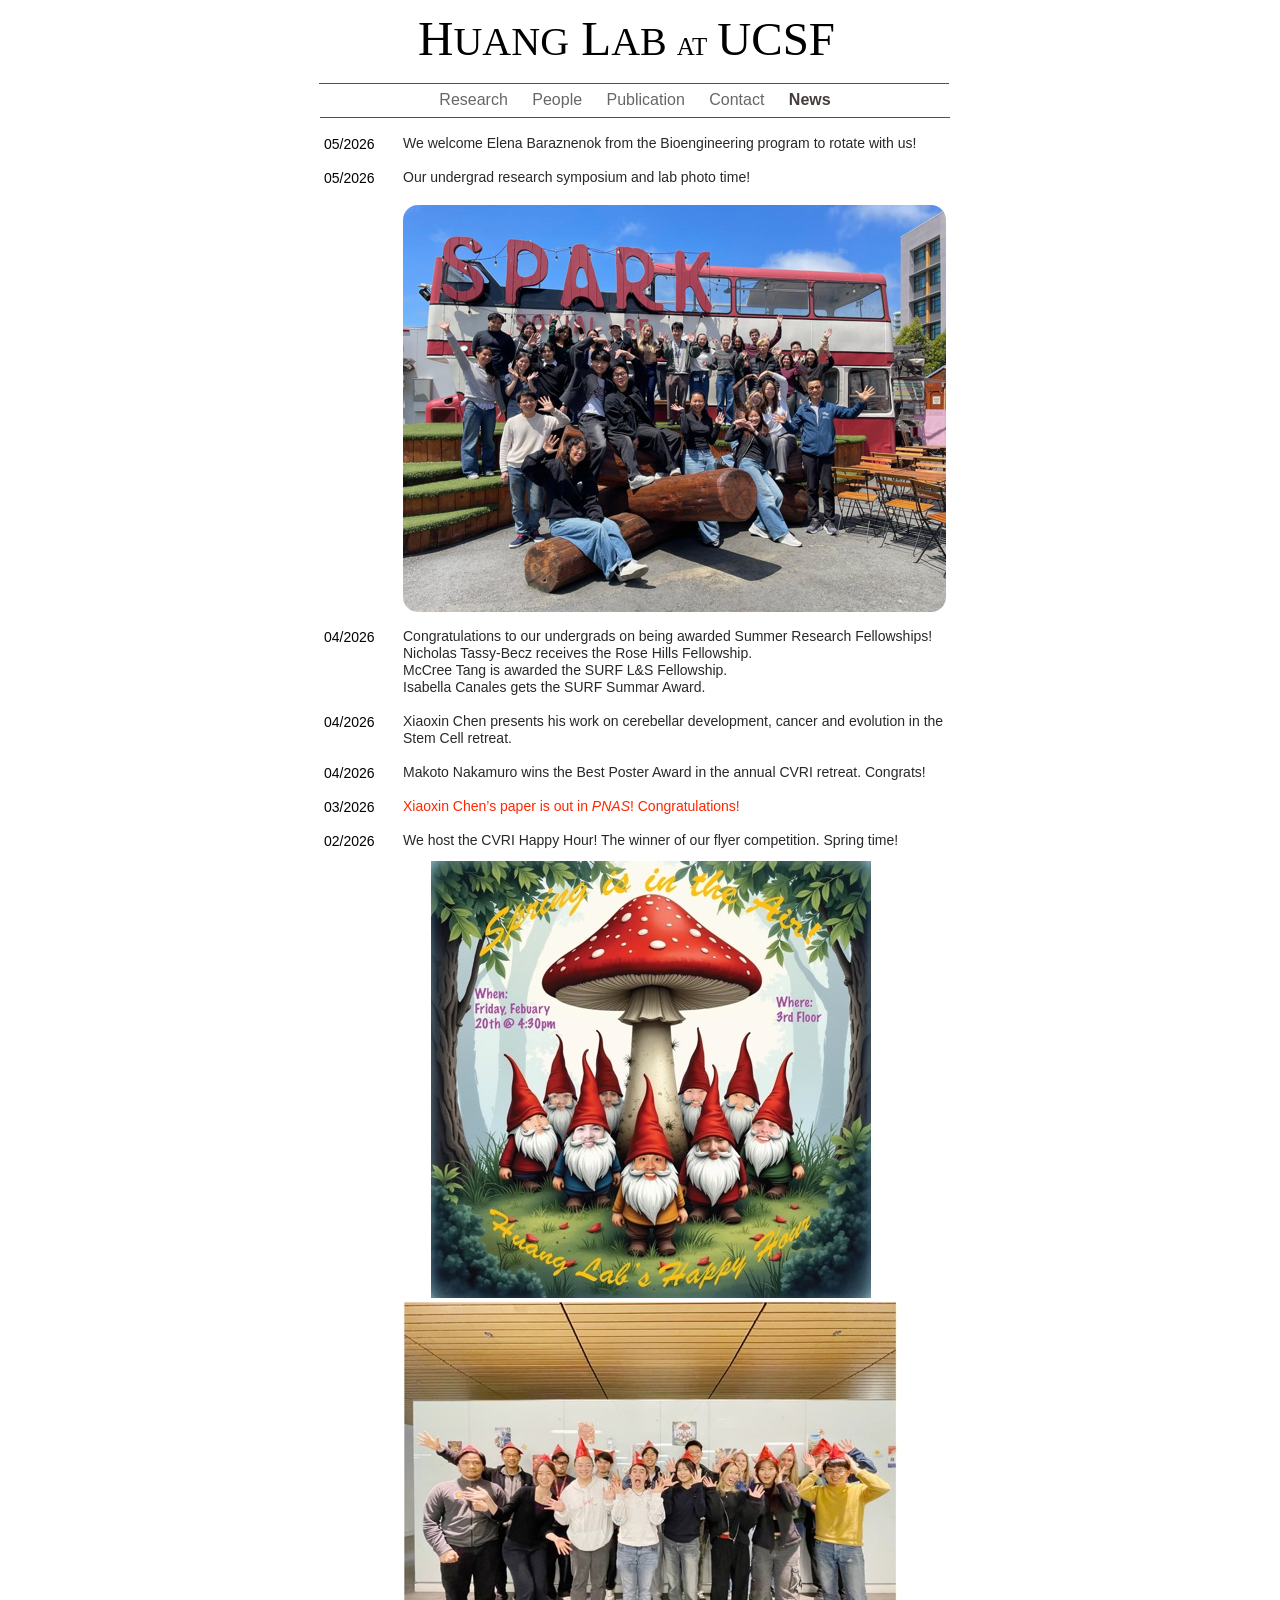
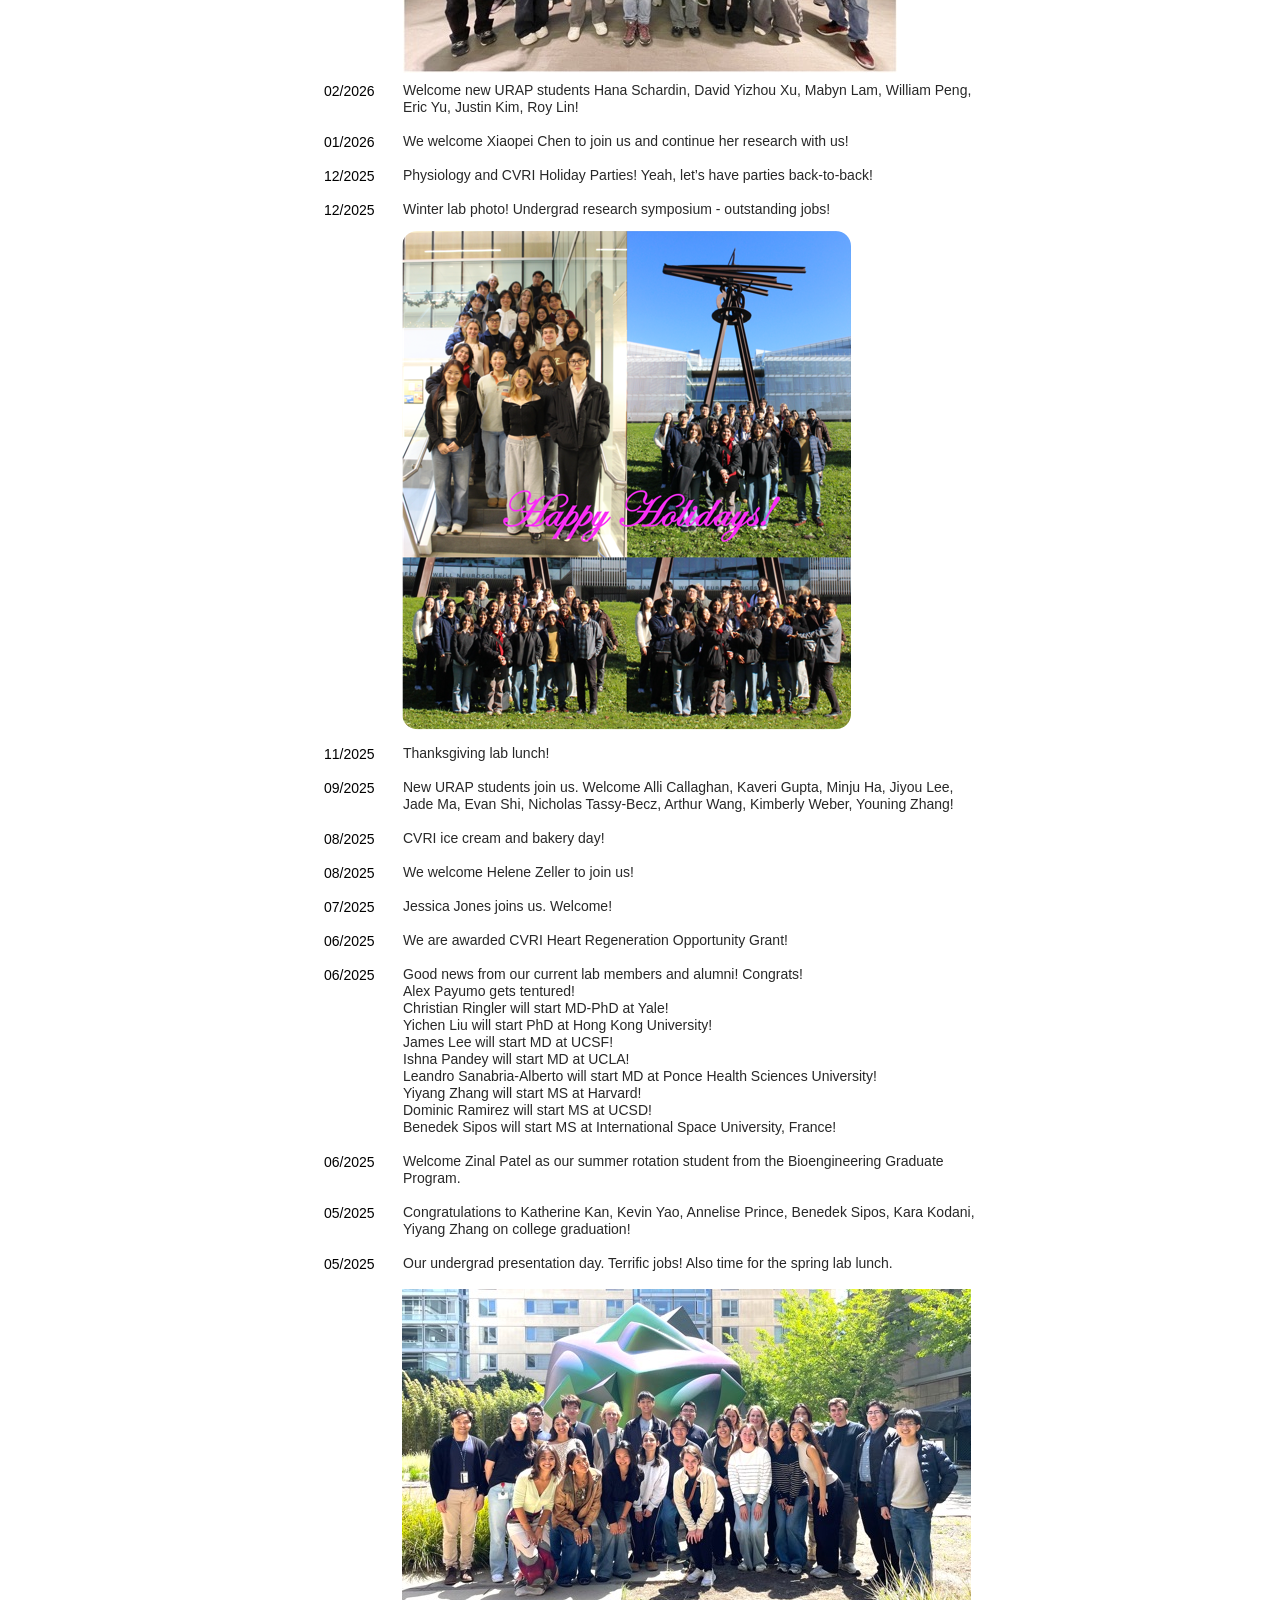
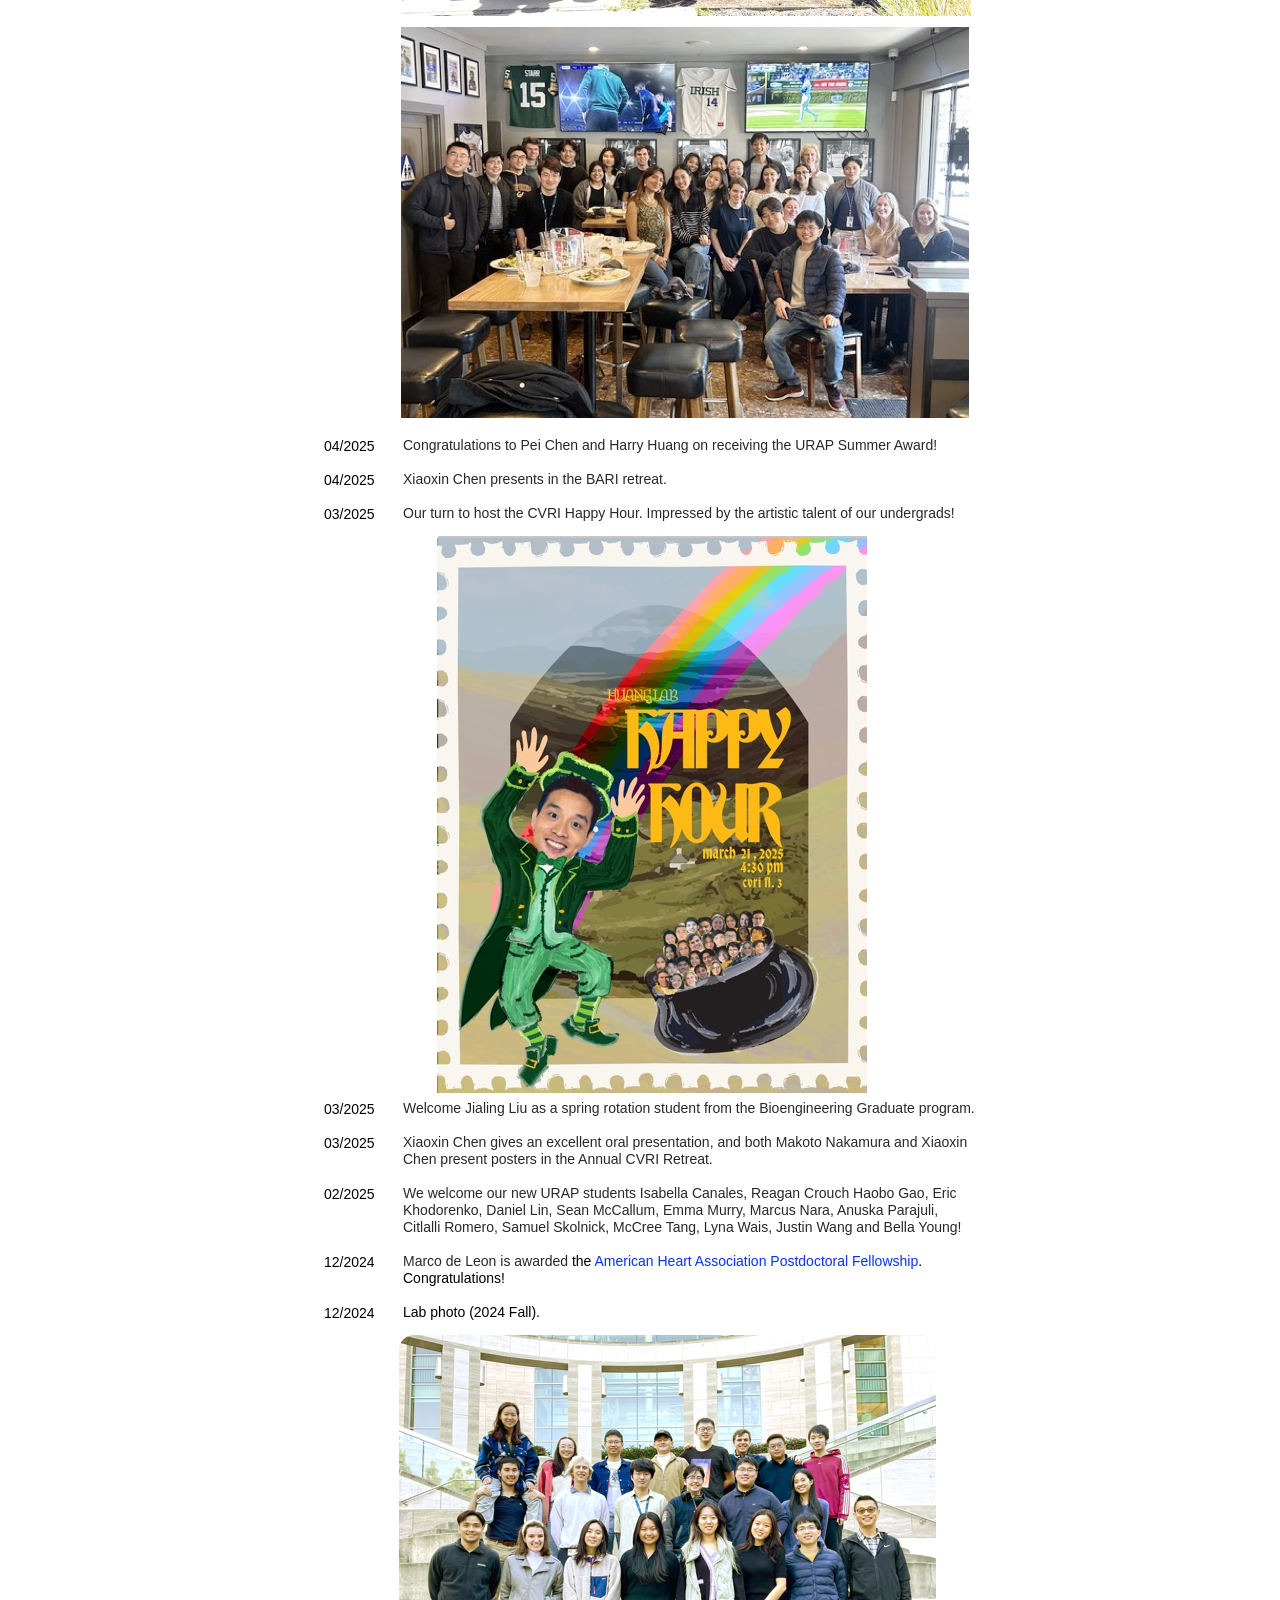
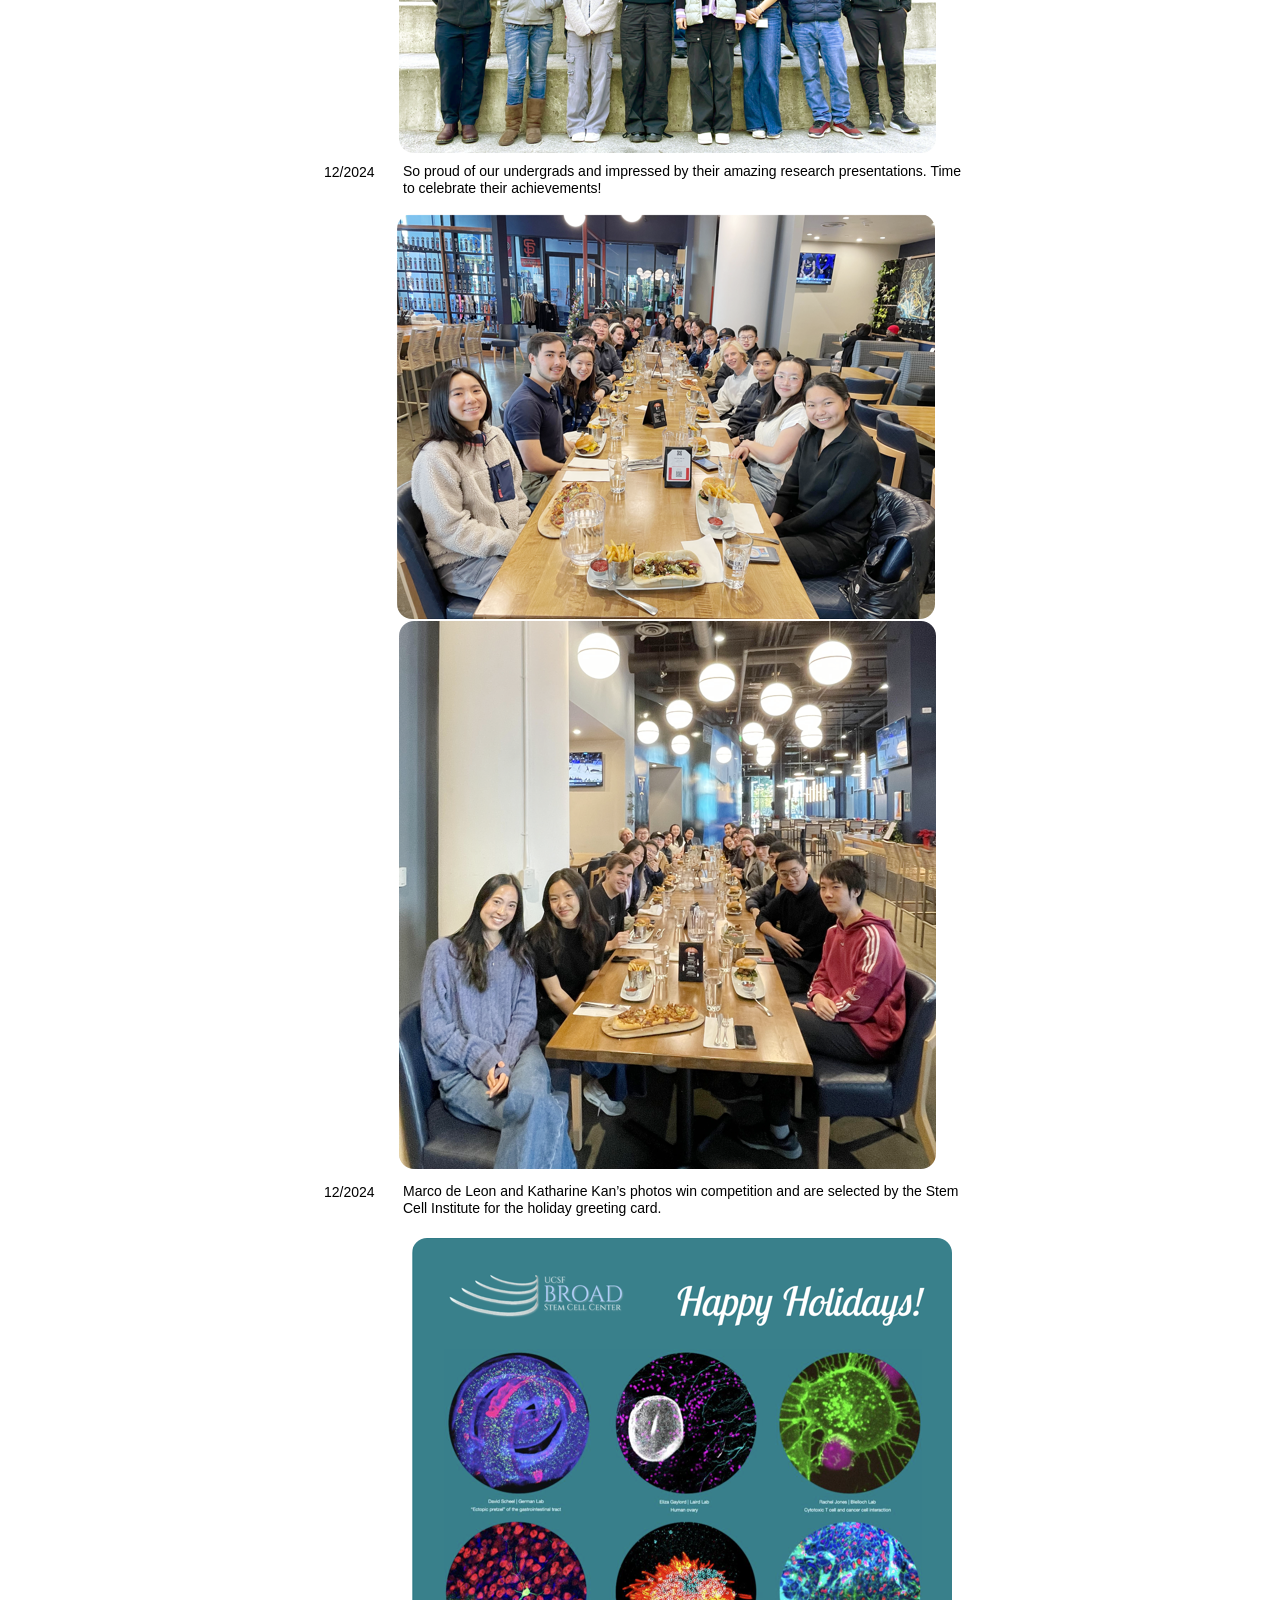
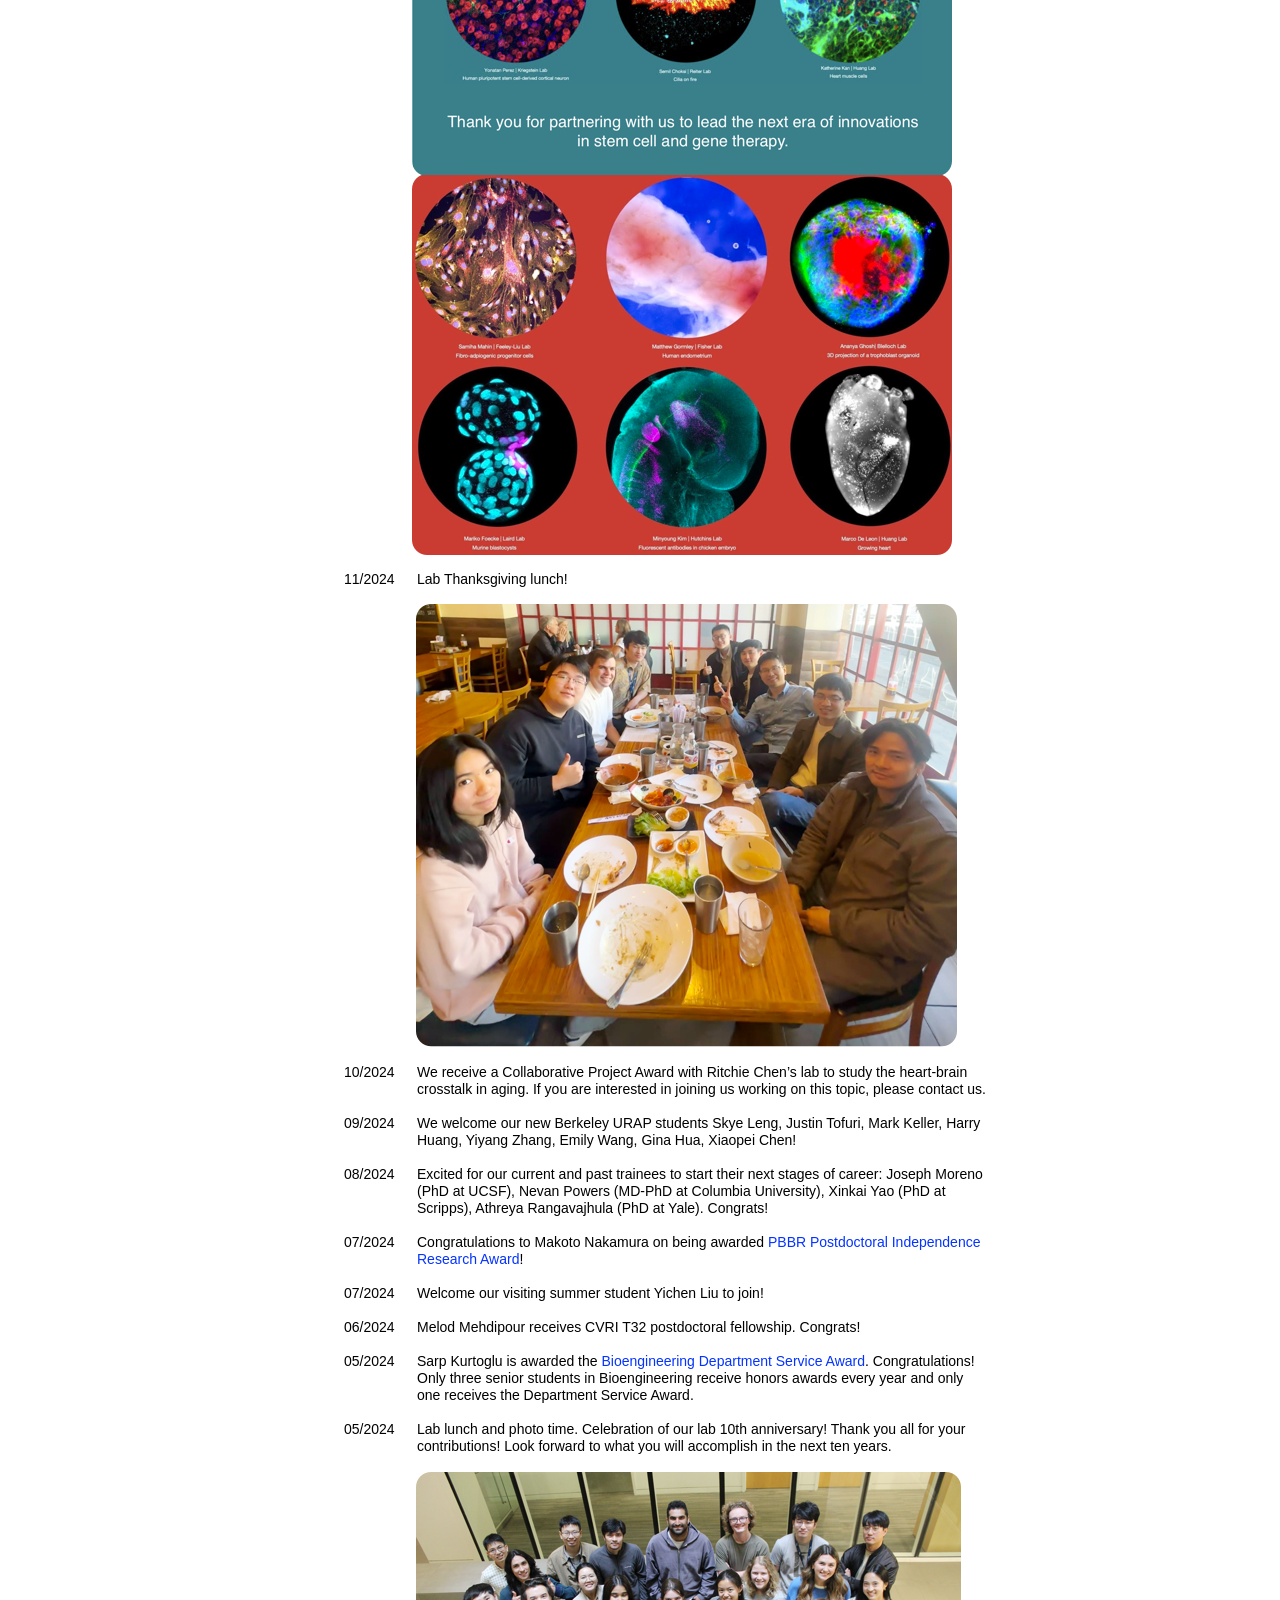
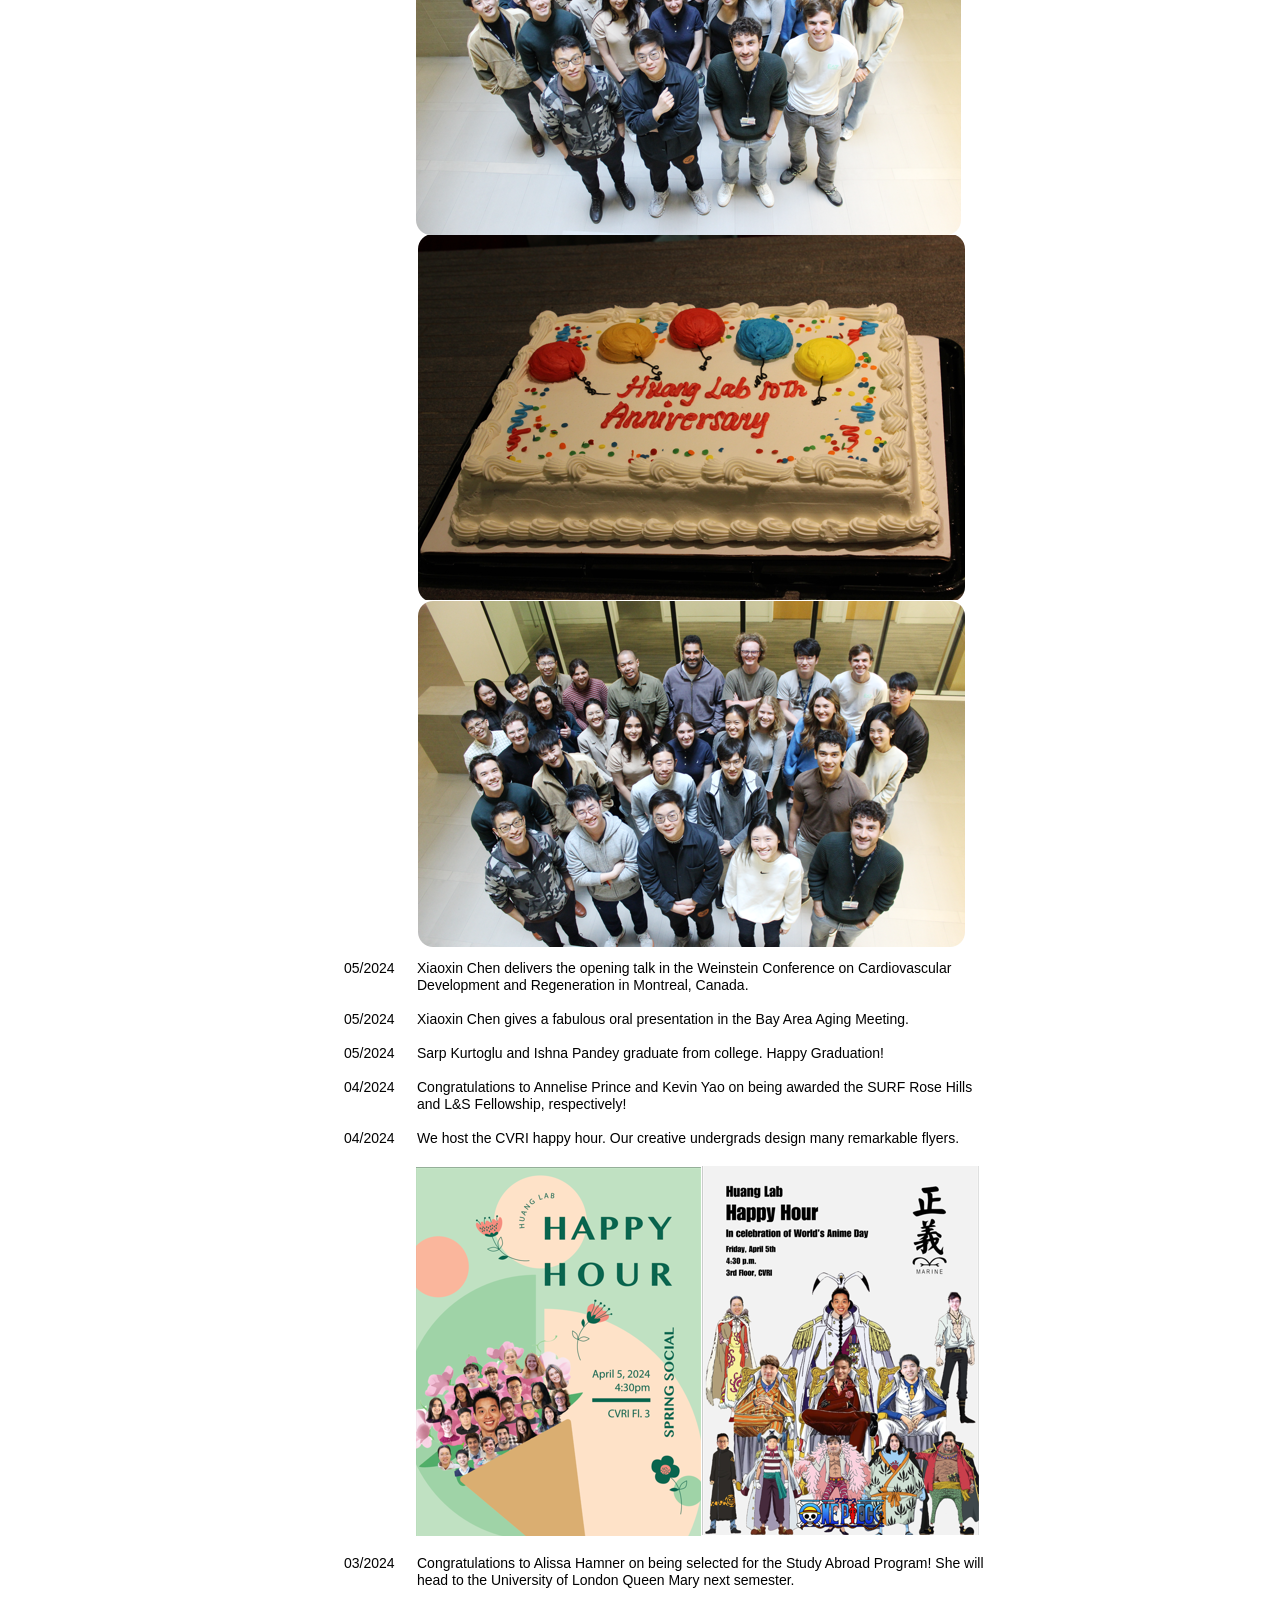
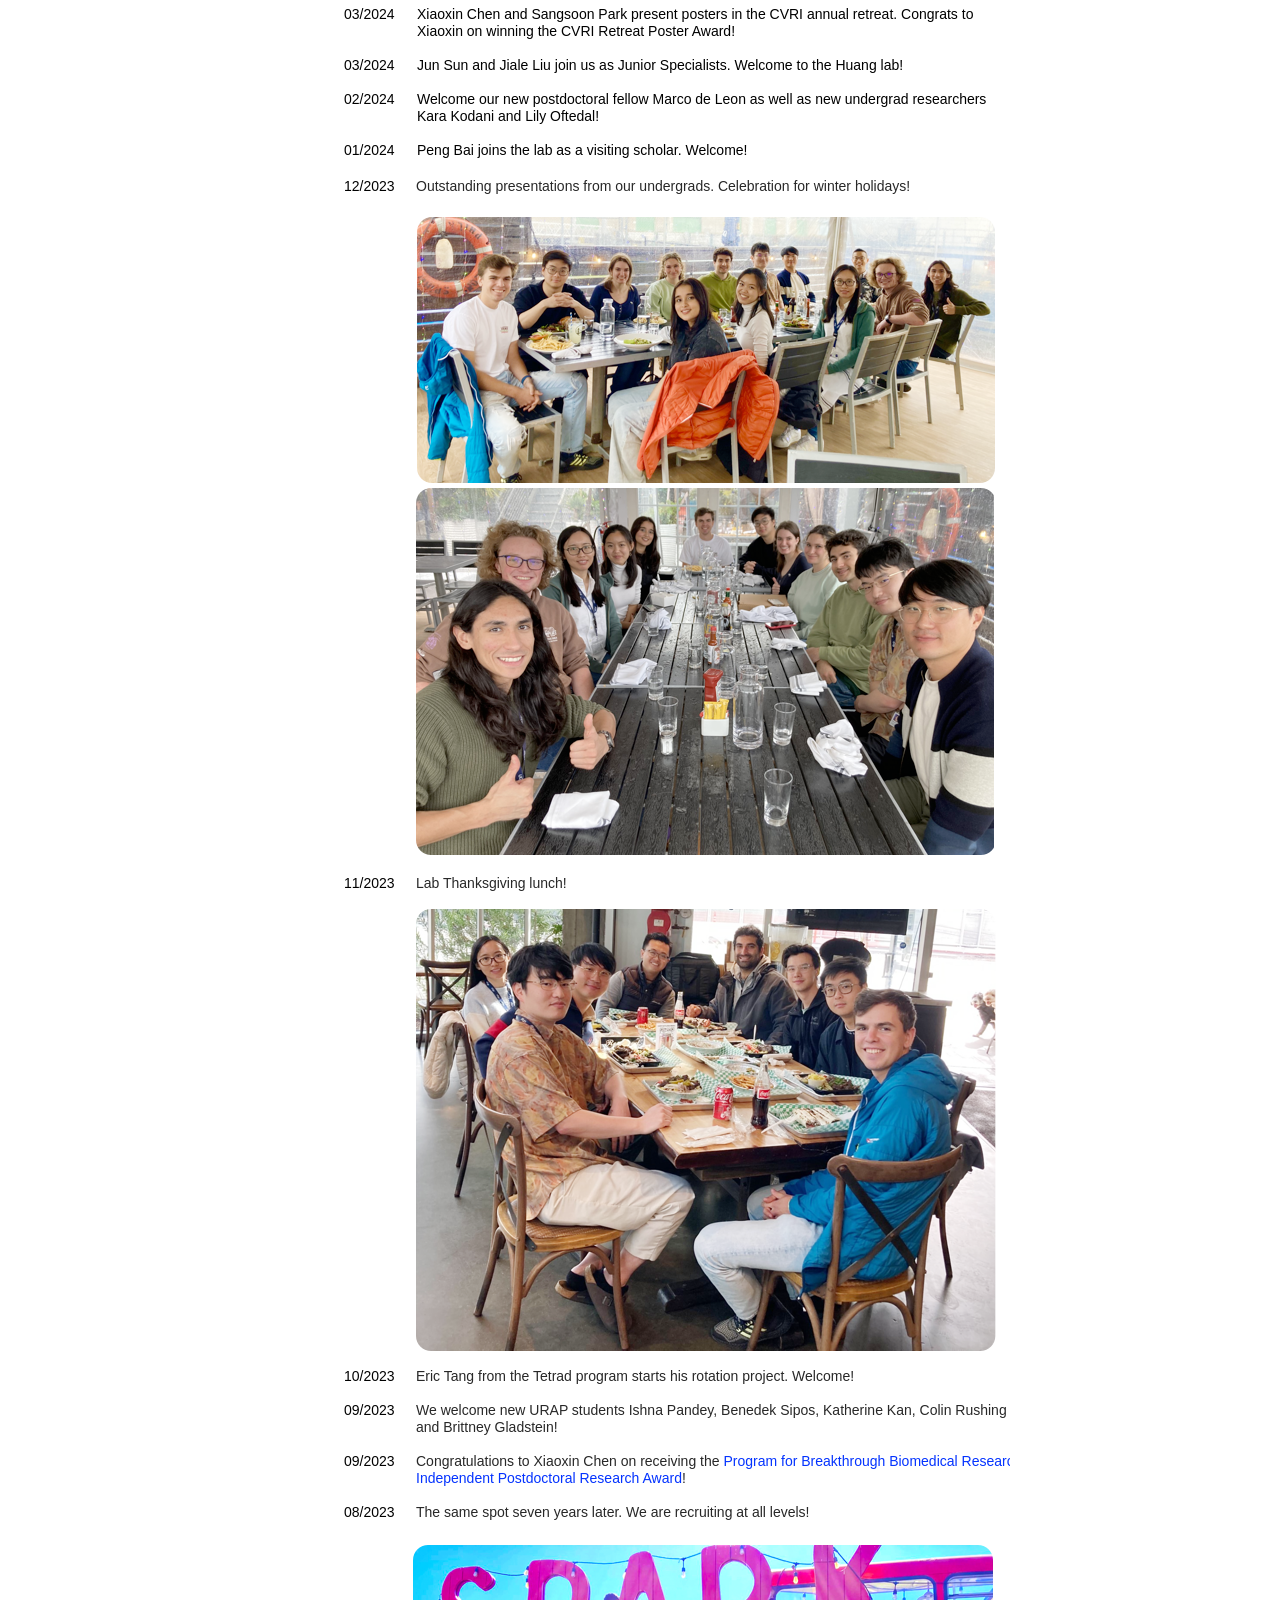
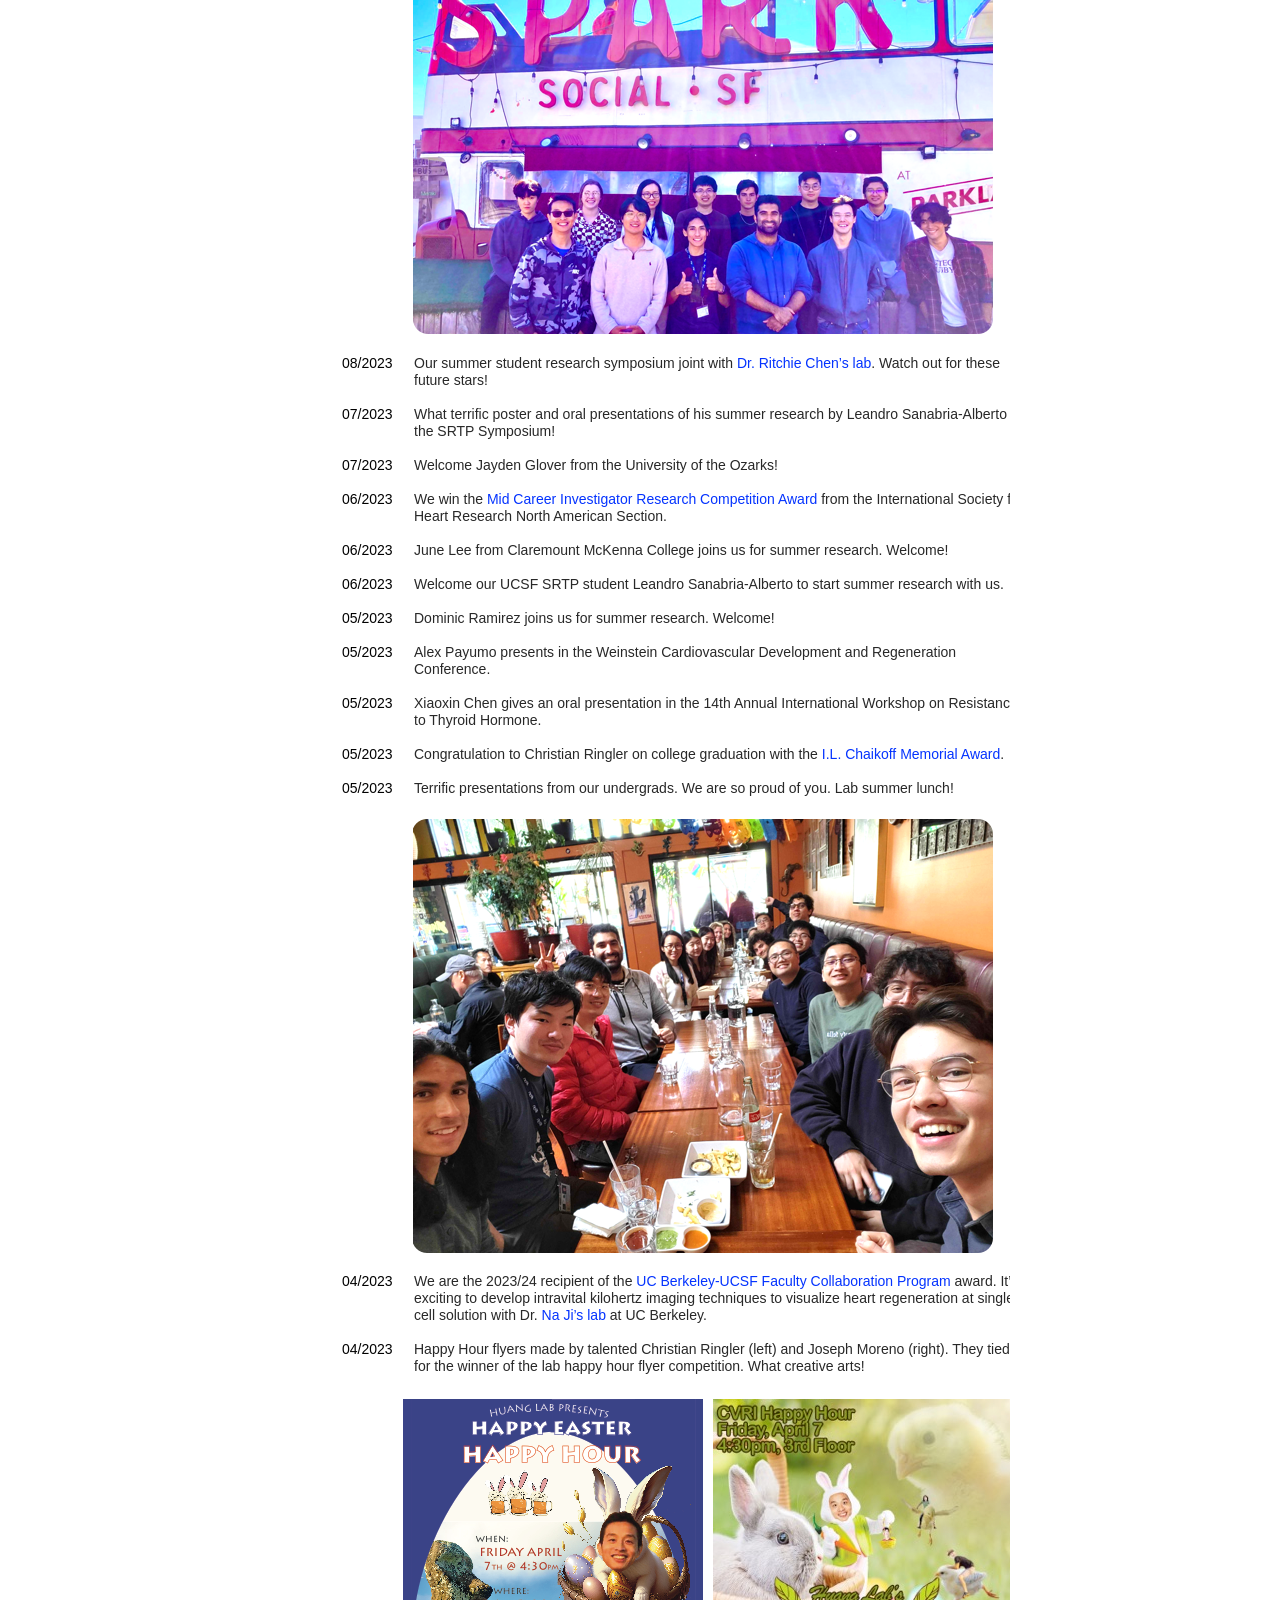
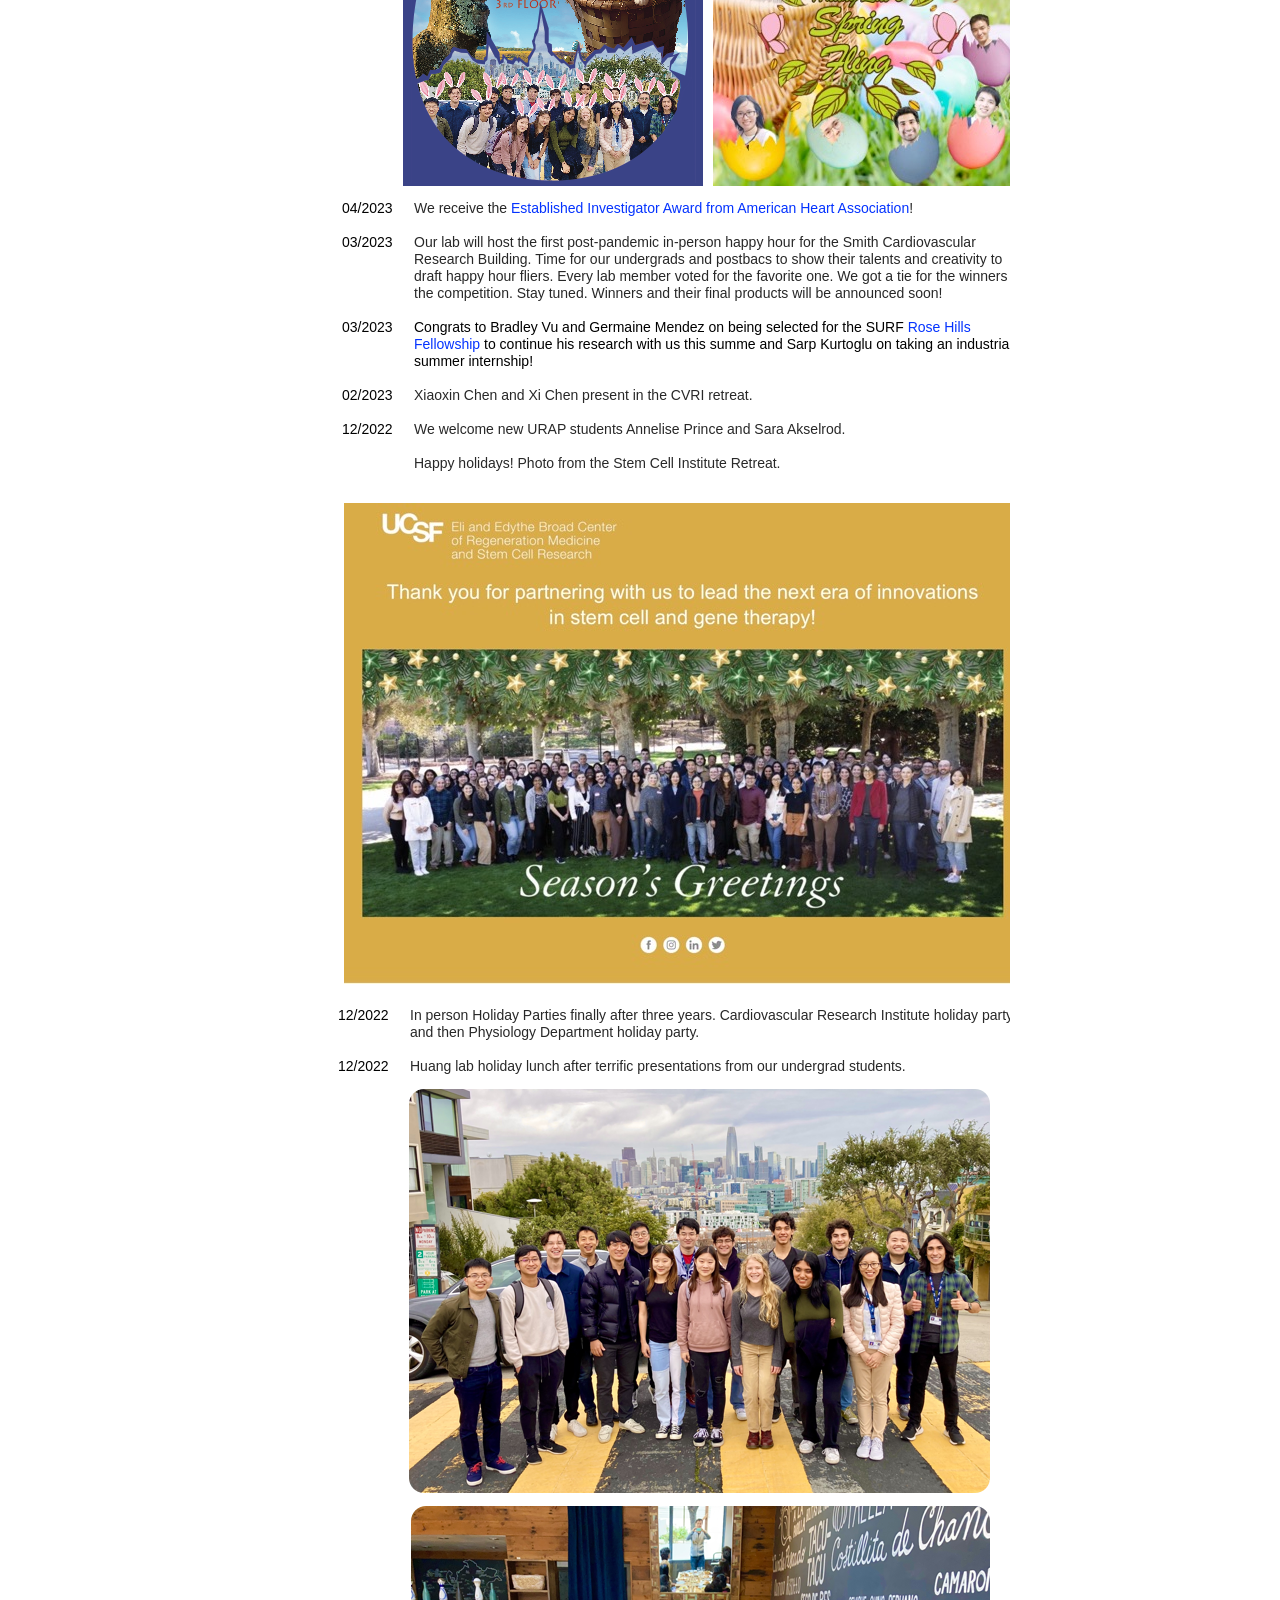
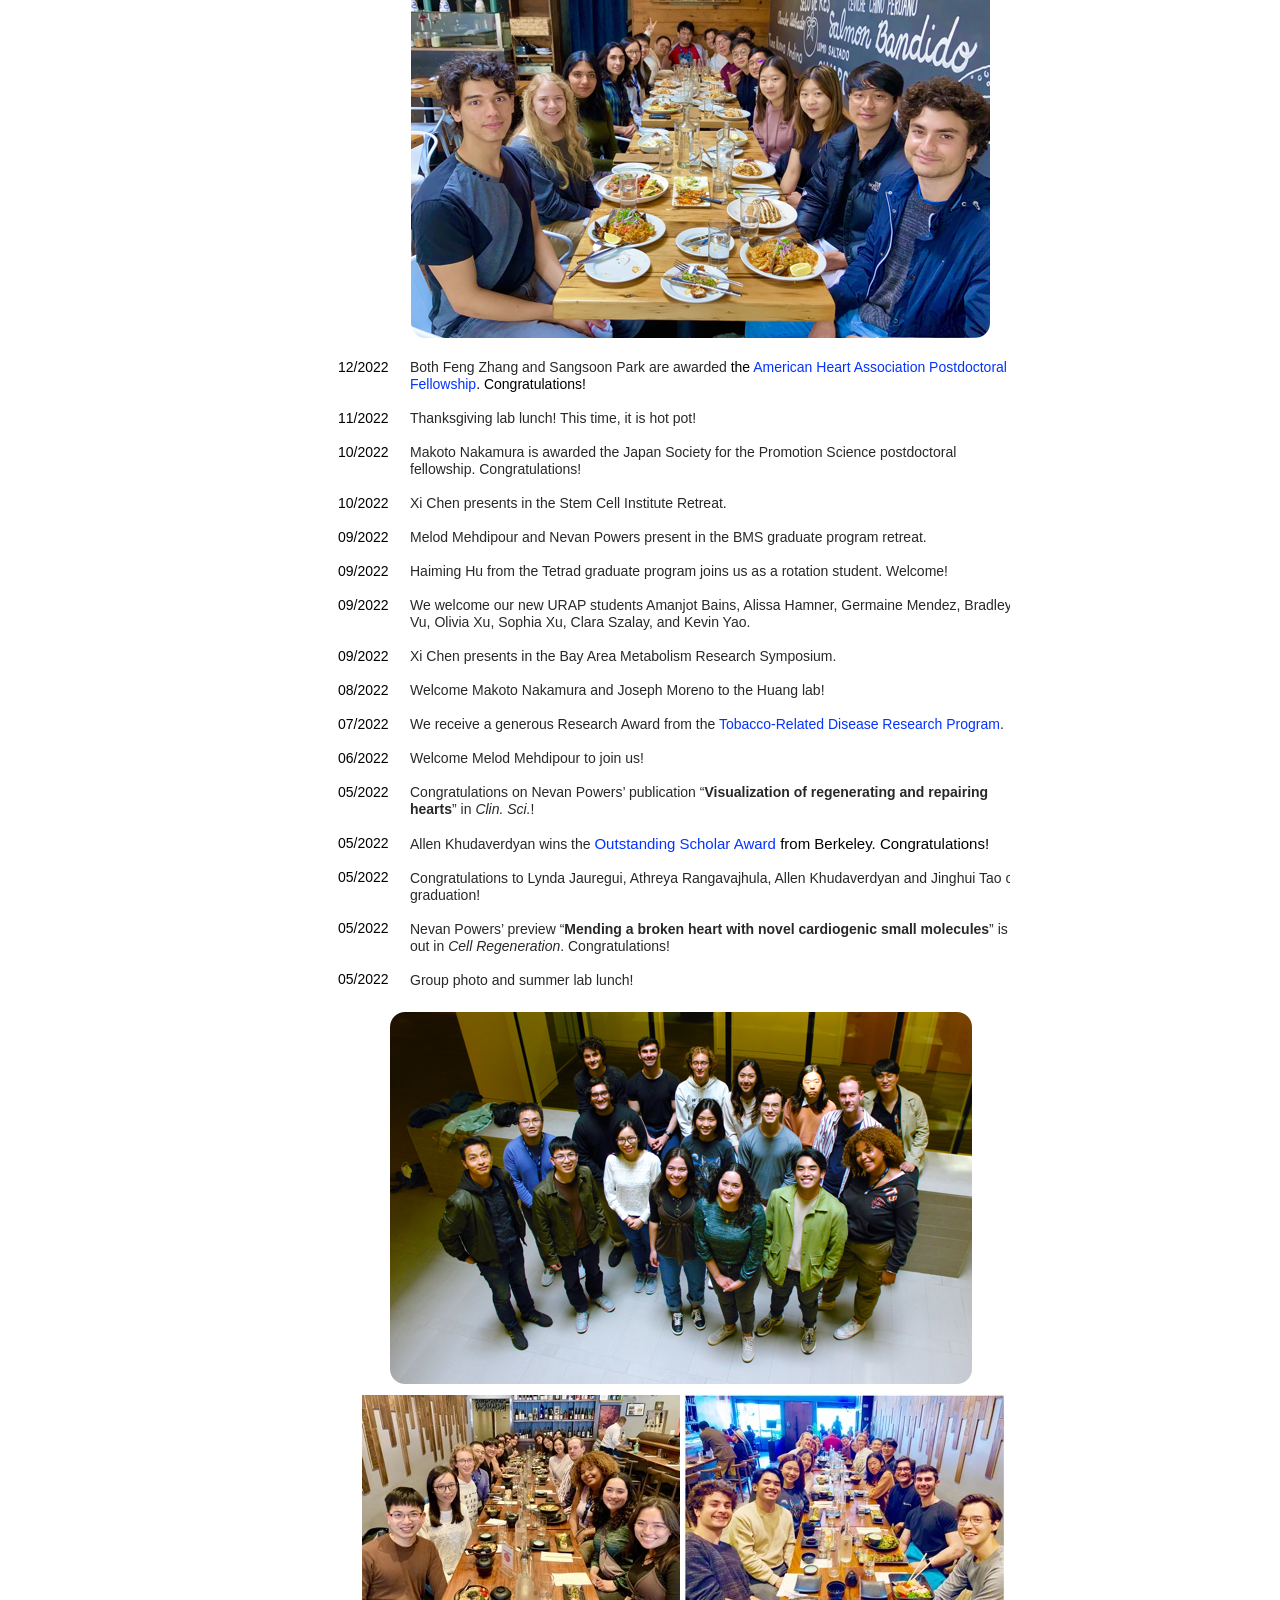
==== lab/News.html @ ae37170c "Upload Upload of entire website." ====
<?xml version="1.0" encoding="UTF-8"?>
<!DOCTYPE html PUBLIC "-//W3C//DTD XHTML 1.0 Transitional//EN" "http://www.w3.org/TR/xhtml1/DTD/xhtml1-transitional.dtd">


<html xmlns="http://www.w3.org/1999/xhtml" xml:lang="en" lang="en">
  <head>
    <meta http-equiv="Content-Type" content="text/html; charset=UTF-8" />
    <meta name="Generator" content="iWeb 3.0.4" />
    <meta name="iWeb-Build" content="local-build-20260519" />
    <meta http-equiv="X-UA-Compatible" content="IE=EmulateIE7" />
    <meta name="viewport" content="width=740" />
    <title>News</title>
    <link rel="stylesheet" type="text/css" media="screen,print" href="News_files/News.css" />
    <!--[if lt IE 8]><link rel='stylesheet' type='text/css' media='screen,print' href='News_files/NewsIE.css'/><![endif]-->
    <!--[if gte IE 8]><link rel='stylesheet' type='text/css' media='screen,print' href='Media/IE8.css'/><![endif]-->
    <script type="text/javascript" src="Scripts/iWebSite.js"></script>
    <script type="text/javascript" src="Scripts/Widgets/SharedResources/WidgetCommon.js"></script>
    <script type="text/javascript" src="Scripts/Widgets/Navbar/navbar.js"></script>
    <script type="text/javascript" src="Scripts/iWebImage.js"></script>
    <script type="text/javascript" src="News_files/News.js"></script>
  </head>
  <body style="background: rgb(255, 255, 255); margin: 0pt; " onload="onPageLoad();" onunload="onPageUnload();">
    <div style="text-align: center; ">
      <div style="margin-bottom: 0px; margin-left: auto; margin-right: auto; margin-top: 0px; overflow: hidden; position: relative; word-wrap: break-word;  background: rgb(255, 255, 255); text-align: left; width: 740px; " id="body_content">
        <div style="margin-left: 0px; position: relative; width: 740px; z-index: 0; " id="nav_layer">
          <div style="height: 0px; line-height: 0px; " class="bumper"> </div>
          <div style="height: 1px; line-height: 1px; " class="tinyText"> </div>
          <div class="com-apple-iweb-widget-navbar flowDefining" id="widget0" style="margin-left: 50px; margin-top: 84px; opacity: 1.00; position: relative; width: 630px; z-index: 1; ">
    
            <div id="widget0-navbar" class="navbar">

      
              <div id="widget0-bg" class="navbar-bg">

        
                <ul id="widget0-navbar-list" class="navbar-list">
 <li></li> 
</ul>
                
      
</div>
              
    
</div>
          </div>
          <script type="text/javascript"><!--//--><![CDATA[//><!--
new NavBar('widget0', 'Scripts/Widgets/Navbar', 'Scripts/Widgets/SharedResources', '.', {"path-to-root": "", "navbar-css": ".navbar {\n\tfont-family: Arial, sans-serif;\n\tfont-size: 1em;\n\tcolor: #666;\n\tmargin: 9px 0px 6px 0px;\n\tline-height: 30px;\n}\n\n.navbar-bg {\n\ttext-align: center;\n}\n\n.navbar-bg ul {\n\tlist-style: none;\n\tmargin: 0px;\n\tpadding: 0px;\n}\n\n\nli {\n\tlist-style-type: none;\n\tdisplay: inline;\n\tpadding: 0px 10px 0px 10px;\n}\n\n\nli a {\n\ttext-decoration: none;\n\tcolor: #666;\n}\n\nli a:visited {\n\ttext-decoration: none;\n\tcolor: #666;\n}\n\nli a:hover\r{\r\n \tcolor: #463C3C;\n\ttext-decoration: none;\r}\n\n\nli.current-page a\r{\r\t color: #463C3C;\n\ttext-decoration: none;\n\tfont-weight: bold;\r\r}\n", "current-page-GUID": "F44C1E43-D1E0-446B-B68F-CC37DF4ECC59", "isCollectionPage": "NO"});
//--><!]]></script>
          <div style="height: 1px; width: 630px;  height: 1px; left: 49px; position: absolute; top: 83px; width: 630px; z-index: 1; " class="tinyText">
            <div style="position: relative; width: 630px; ">
              <img src="News_files/shapeimage_1.jpg" alt="" style="height: 1px; left: 0px; position: absolute; top: 0px; width: 630px; " />
            </div>
          </div>
          


          <div id="id1" style="height: 62px; left: 88px; position: absolute; top: 7px; width: 537px; z-index: 1; " class="style_SkipStroke shape-with-text">
            <div class="text-content graphic_textbox_layout_style_default_External_537_62" style="padding: 0px; ">
              <div class="graphic_textbox_layout_style_default">
                <p style="padding-bottom: 0pt; padding-top: 0pt; " class="paragraph_style">H<span style="line-height: 48px; " class="style">UANG</span> L<span style="line-height: 48px; " class="style">AB </span><span style="line-height: 30px; " class="style_1">AT</span><span style="line-height: 48px; " class="style"> </span><span style="line-height: 56px; " class="style_2">UCSF</span></p>
              </div>
            </div>
          </div>
          <div style="clear: both; height: 0px; line-height: 0px; " class="spacer"> </div>
        </div>
        <div style="float: left; height: 0px; line-height: 0px; margin-left: 0px; position: relative; width: 740px; z-index: 10; " id="header_layer">
          <div style="height: 0px; line-height: 0px; " class="bumper"> </div>
          <div style="height: 1px; width: 630px;  height: 1px; left: 50px; position: absolute; top: -4px; width: 630px; z-index: 1; " class="tinyText">
            <div style="position: relative; width: 630px; ">
              <img src="News_files/shapeimage_2.jpg" alt="" style="height: 1px; left: 0px; position: absolute; top: 0px; width: 630px; " />
            </div>
          </div>
        </div>
        <div style="margin-left: 0px; position: relative; width: 740px; z-index: 5; " id="body_layer">
          <div style="height: 0px; line-height: 0px; " class="bumper"> </div>
          <div id="id2" style="height: 1281px; left: 55px; position: absolute; top: 35195px; width: 73px; z-index: 1; " class="style_SkipStroke shape-with-text">
            <div class="text-content graphic_textbox_layout_style_default_External_73_1281" style="padding: 0px; ">
              <div class="graphic_textbox_layout_style_default">
                <p style="padding-top: 0pt; " class="paragraph_style_1">09/2015<br /></p>
                <p class="paragraph_style_1"><br /></p>
                <p class="paragraph_style_1">08/2015<br /></p>
                <p class="paragraph_style_1"><br /></p>
                <p class="paragraph_style_1"><br /></p>
                <p class="paragraph_style_1">07/2015<br /></p>
                <p class="paragraph_style_1"><br /></p>
                <p class="paragraph_style_1">06/2015<br /></p>
                <p class="paragraph_style_1"><br /></p>
                <p class="paragraph_style_1">05/2015<br /></p>
                <p class="paragraph_style_1"><br /></p>
                <p class="paragraph_style_1"><br /></p>
                <p class="paragraph_style_1">03/2015<br /></p>
                <p class="paragraph_style_1"><br /></p>
                <p class="paragraph_style_1"><br /></p>
                <p class="paragraph_style_1"><br /></p>
                <p class="paragraph_style_1"><br /></p>
                <p class="paragraph_style_1"><br /></p>
                <p class="paragraph_style_1"><br /></p>
                <p class="paragraph_style_1"><br /></p>
                <p class="paragraph_style_1"><br /></p>
                <p class="paragraph_style_1"><br /></p>
                <p class="paragraph_style_1"><br /></p>
                <p class="paragraph_style_1"><br /></p>
                <p class="paragraph_style_1"><br /></p>
                <p class="paragraph_style_1"><br /></p>
                <p class="paragraph_style_1"><br /></p>
                <p class="paragraph_style_1"><br /></p>
                <p class="paragraph_style_1"><br /></p>
                <p class="paragraph_style_1">02/2015<br /></p>
                <p class="paragraph_style_1"><br /></p>
                <p class="paragraph_style_1"><br /></p>
                <p class="paragraph_style_1"><br /></p>
                <p class="paragraph_style_1"><br /></p>
                <p class="paragraph_style_1"><br /></p>
                <p class="paragraph_style_1"><br /></p>
                <p class="paragraph_style_1"><br /></p>
                <p class="paragraph_style_1"><br /></p>
                <p class="paragraph_style_1"><br /></p>
                <p class="paragraph_style_1"><br /></p>
                <p class="paragraph_style_1"><br /></p>
                <p class="paragraph_style_1"><br /></p>
                <p class="paragraph_style_1"><br /></p>
                <p class="paragraph_style_1">    <br /></p>
                <p class="paragraph_style_1"><br /></p>
                <p class="paragraph_style_1">02/2015<br /></p>
                <p class="paragraph_style_1"><br /></p>
                <p class="paragraph_style_1">02/2015<br /></p>
                <p class="paragraph_style_1"><br /></p>
                <p class="paragraph_style_1">11/2014<br /></p>
                <p class="paragraph_style_1"><br /></p>
                <p class="paragraph_style_1">11/2014<br /></p>
                <p class="paragraph_style_1"><br /></p>
                <p class="paragraph_style_1"><br /></p>
                <p class="paragraph_style_1">10/2014<br /></p>
                <p class="paragraph_style_1"><br /></p>
                <p class="paragraph_style_1">09/2014<br /></p>
                <p class="paragraph_style_1"><br /></p>
                <p class="paragraph_style_1">09/2014<br /></p>
                <p class="paragraph_style_1"><br /></p>
                <p class="paragraph_style_1">08/2014<br /></p>
                <p class="paragraph_style_1"><br /></p>
                <p class="paragraph_style_1">07/2014<br /></p>
                <p class="paragraph_style_1"><br /></p>
                <p class="paragraph_style_1">06/2014<br /></p>
                <p class="paragraph_style_1"><br /></p>
                <p class="paragraph_style_1">04/2014<br /></p>
                <p class="paragraph_style_1"><br /></p>
                <p class="paragraph_style_1">03/2014<br /></p>
                <p class="paragraph_style_1"><br /></p>
                <p class="paragraph_style_1">01/2014<br /></p>
                <p class="paragraph_style_1"><br /></p>
                <p class="paragraph_style_1">01/2014          <br /></p>
                <p class="paragraph_style_1"><br /></p>
              </div>
            </div>
          </div>
          


          <div style="height: 229px; width: 324px;  height: 229px; left: 219px; position: absolute; top: 35718px; width: 324px; z-index: 1; " class="tinyText stroke_0">
            <div style="position: relative; width: 324px; ">
              <img src="News_files/shapeimage_3.png" alt="" style="height: 229px; left: 0px; position: absolute; top: 0px; width: 324px; " />
            </div>
          </div>
          


          <div style="height: 221px; width: 295px;  height: 221px; left: 35px; position: absolute; top: 35442px; width: 294px; z-index: 1; " class="tinyText">
            <div style="position: relative; width: 294px; ">
              <img src="News_files/shapeimage_4.png" alt="" style="height: 221px; left: 0px; position: absolute; top: 0px; width: 295px; " />
            </div>
          </div>
          


          <div style="height: 221px; width: 166px;  height: 221px; left: 340px; position: absolute; top: 35444px; width: 166px; z-index: 1; " class="tinyText">
            <div style="position: relative; width: 166px; ">
              <img src="News_files/shapeimage_5.png" alt="" style="height: 221px; left: 0px; position: absolute; top: 0px; width: 166px; " />
            </div>
          </div>
          


          <div style="height: 222px; width: 224px;  height: 222px; left: 516px; position: absolute; top: 35443px; width: 223px; z-index: 1; " class="tinyText">
            <div style="position: relative; width: 223px; ">
              <img src="News_files/shapeimage_6.png" alt="" style="height: 222px; left: 0px; position: absolute; top: 0px; width: 224px; " />
            </div>
          </div>
          


          <div id="id3" style="height: 144px; left: 55px; position: absolute; top: 35039px; width: 73px; z-index: 1; " class="style_SkipStroke shape-with-text">
            <div class="text-content graphic_textbox_layout_style_default_External_73_144" style="padding: 0px; ">
              <div class="graphic_textbox_layout_style_default">
                <p style="padding-top: 0pt; " class="paragraph_style_1">12/2015<br /></p>
                <p class="paragraph_style_1"><br /></p>
                <p class="paragraph_style_1">12/2015<br /></p>
                <p class="paragraph_style_1"><br /></p>
                <p class="paragraph_style_1"><br /></p>
                <p class="paragraph_style_1">11/2015<br /></p>
                <p class="paragraph_style_1"><br /></p>
                <p style="padding-bottom: 0pt; " class="paragraph_style_1">10/2015</p>
              </div>
            </div>
          </div>
          


          <div id="id4" style="height: 176px; left: 118px; position: absolute; top: 35040px; width: 624px; z-index: 1; " class="style_SkipStroke shape-with-text">
            <div class="text-content graphic_textbox_layout_style_default_External_624_176" style="padding: 0px; ">
              <div class="graphic_textbox_layout_style_default">
                <p style="padding-top: 0pt; " class="paragraph_style_1">Guo receives the <span class="style_3">Academic Senator Award</span>.<br /></p>
                <p class="paragraph_style_1"><br /></p>
                <p class="paragraph_style_1">Guo is awarded the <span class="style_3">Eli and Edythe Broad Center of Regeneration Medicine and Stem Cell Research Seed Grant</span>.<br /></p>
                <p class="paragraph_style_1"><br /></p>
                <p class="paragraph_style_1">Guo wins a competitive funding from <a onclick="window.open(this.href); return false;" title="http://my.americanheart.org/professional/Research/FundingOpportunities/Funding-Opportunities_UCM_316909_SubHomePage.jsp" href="http://my.americanheart.org/professional/Research/FundingOpportunities/Funding-Opportunities_UCM_316909_SubHomePage.jsp" onkeypress="window.open(this.href); return false;">American Heart Association</a>.<br /></p>
                <p class="paragraph_style_1"><br /></p>
                <p class="paragraph_style_1">We welcome Suzanne Vuong to start her master thesis research in the lab.<br /></p>
                <p class="paragraph_style_1"><br /></p>
              </div>
            </div>
          </div>
          


          <div id="id5" style="height: 1842px; left: 55px; position: absolute; top: 32898px; width: 73px; z-index: 1; " class="style_SkipStroke shape-with-text">
            <div class="text-content graphic_textbox_layout_style_default_External_73_1842" style="padding: 0px; ">
              <div class="graphic_textbox_layout_style_default">
                <p style="padding-top: 0pt; " class="paragraph_style_1">08/2016<br /></p>
                <p class="paragraph_style_1"><br /></p>
                <p class="paragraph_style_1"><br /></p>
                <p class="paragraph_style_1"><br /></p>
                <p class="paragraph_style_1"><br /></p>
                <p class="paragraph_style_1"><br /></p>
                <p class="paragraph_style_1"><br /></p>
                <p class="paragraph_style_1"><br /></p>
                <p class="paragraph_style_1"><br /></p>
                <p class="paragraph_style_1"><br /></p>
                <p class="paragraph_style_1"><br /></p>
                <p class="paragraph_style_1"><br /></p>
                <p class="paragraph_style_1"><br /></p>
                <p class="paragraph_style_1"><br /></p>
                <p class="paragraph_style_1"><br /></p>
                <p class="paragraph_style_1"><br /></p>
                <p class="paragraph_style_1"><br /></p>
                <p class="paragraph_style_1"><br /></p>
                <p class="paragraph_style_1"><br /></p>
                <p class="paragraph_style_1"><br /></p>
                <p class="paragraph_style_1"><br /></p>
                <p class="paragraph_style_1"><br /></p>
                <p class="paragraph_style_1"><br /></p>
                <p class="paragraph_style_1"><br /></p>
                <p class="paragraph_style_1"><br /></p>
                <p class="paragraph_style_1"><br /></p>
                <p class="paragraph_style_1"><br /></p>
                <p class="paragraph_style_1"><br /></p>
                <p class="paragraph_style_1"><br /></p>
                <p class="paragraph_style_1"><br /></p>
                <p class="paragraph_style_1">07/2016<br /></p>
                <p class="paragraph_style_1"><br /></p>
                <p class="paragraph_style_1"><br /></p>
                <p class="paragraph_style_1"><br /></p>
                <p class="paragraph_style_1"><br /></p>
                <p class="paragraph_style_1"><br /></p>
                <p class="paragraph_style_1"><br /></p>
                <p class="paragraph_style_1"><br /></p>
                <p class="paragraph_style_1"><br /></p>
                <p class="paragraph_style_1"><br /></p>
                <p class="paragraph_style_1"><br /></p>
                <p class="paragraph_style_1"><br /></p>
                <p class="paragraph_style_1"><br /></p>
                <p class="paragraph_style_1"><br /></p>
                <p class="paragraph_style_1"><br /></p>
                <p class="paragraph_style_1"><br /></p>
                <p class="paragraph_style_1"><br /></p>
                <p class="paragraph_style_1"><br /></p>
                <p class="paragraph_style_1"><br /></p>
                <p class="paragraph_style_1"><br /></p>
                <p class="paragraph_style_1"><br /></p>
                <p class="paragraph_style_1"><br /></p>
                <p class="paragraph_style_1"><br /></p>
                <p class="paragraph_style_1"><br /></p>
                <p class="paragraph_style_1"><br /></p>
                <p class="paragraph_style_1">07/2016<br /></p>
                <p class="paragraph_style_1"><br /></p>
                <p class="paragraph_style_1"><br /></p>
                <p class="paragraph_style_1">07/2016<br /></p>
                <p class="paragraph_style_1"><br /></p>
                <p class="paragraph_style_1"><br /></p>
                <p class="paragraph_style_1"><br /></p>
                <p class="paragraph_style_1"><br /></p>
                <p class="paragraph_style_1"><br /></p>
                <p class="paragraph_style_1"><br /></p>
                <p class="paragraph_style_1"><br /></p>
                <p class="paragraph_style_1"><br /></p>
                <p class="paragraph_style_1"><br /></p>
                <p class="paragraph_style_1"><br /></p>
                <p class="paragraph_style_1"><br /></p>
                <p class="paragraph_style_1"><br /></p>
                <p class="paragraph_style_1"><br /></p>
                <p class="paragraph_style_1"><br /></p>
                <p class="paragraph_style_1"><br /></p>
                <p class="paragraph_style_1"><br /></p>
                <p class="paragraph_style_1"><br /></p>
                <p class="paragraph_style_1"><br /></p>
                <p class="paragraph_style_1"><br /></p>
                <p class="paragraph_style_1"><br /></p>
                <p class="paragraph_style_1"><br /></p>
                <p class="paragraph_style_1"><br /></p>
                <p class="paragraph_style_1"><br /></p>
                <p class="paragraph_style_1">06/2016<br /></p>
                <p class="paragraph_style_1"><br /></p>
                <p class="paragraph_style_1"><br /></p>
                <p class="paragraph_style_1">06/2016<br /></p>
                <p class="paragraph_style_1"><br /></p>
                <p class="paragraph_style_1">06/2016<br /></p>
                <p class="paragraph_style_1"><br /></p>
                <p class="paragraph_style_1">05/2016<br /></p>
                <p class="paragraph_style_1"><br /></p>
                <p class="paragraph_style_1">04/2016<br /></p>
                <p class="paragraph_style_1"><br /></p>
                <p class="paragraph_style_1"><br /></p>
                <p class="paragraph_style_1">04/2016<br /></p>
                <p class="paragraph_style_1"><br /></p>
                <p class="paragraph_style_1">04/2016<br /></p>
                <p class="paragraph_style_1"><br /></p>
                <p class="paragraph_style_1">02/2016<br /></p>
                <p class="paragraph_style_1"><br /></p>
                <p class="paragraph_style_1">02/2016<br /></p>
                <p class="paragraph_style_1"><br /></p>
                <p class="paragraph_style_1"><br /></p>
                <p class="paragraph_style_1">12/2015<br /></p>
                <p class="paragraph_style_1"><br /></p>
                <p class="paragraph_style_1">12/2015<br /></p>
                <p class="paragraph_style_1"><br /></p>
              </div>
            </div>
          </div>
          


          <div id="id6" style="height: 1810px; left: 118px; position: absolute; top: 32897px; width: 624px; z-index: 1; " class="style_SkipStroke shape-with-text">
            <div class="text-content graphic_textbox_layout_style_default_External_624_1810" style="padding: 0px; ">
              <div class="graphic_textbox_layout_style_default">
                <p style="padding-top: 0pt; " class="paragraph_style_1">Good bye to our summer students Jasmine and Kevin.<br /></p>
                <p class="paragraph_style_1"><br /></p>
                <p class="paragraph_style_1"><br /></p>
                <p class="paragraph_style_1"><br /></p>
                <p class="paragraph_style_1"><br /></p>
                <p class="paragraph_style_1"><br /></p>
                <p class="paragraph_style_1"><br /></p>
                <p class="paragraph_style_1"><br /></p>
                <p class="paragraph_style_1"><br /></p>
                <p class="paragraph_style_1"><br /></p>
                <p class="paragraph_style_1"><br /></p>
                <p class="paragraph_style_1"><br /></p>
                <p class="paragraph_style_1"><br /></p>
                <p class="paragraph_style_1"><br /></p>
                <p class="paragraph_style_1"><br /></p>
                <p class="paragraph_style_1"><br /></p>
                <p class="paragraph_style_1"><br /></p>
                <p class="paragraph_style_1"><br /></p>
                <p class="paragraph_style_1"><br /></p>
                <p class="paragraph_style_1"><br /></p>
                <p class="paragraph_style_1"><br /></p>
                <p class="paragraph_style_1"><br /></p>
                <p class="paragraph_style_1"><br /></p>
                <p class="paragraph_style_1"><br /></p>
                <p class="paragraph_style_1"><br /></p>
                <p class="paragraph_style_1"><br /></p>
                <p class="paragraph_style_1"><br /></p>
                <p class="paragraph_style_1"><br /></p>
                <p class="paragraph_style_1"><br /></p>
                <p class="paragraph_style_1"><br /></p>
                <p class="paragraph_style_1">Guo is awarded the <a onclick="window.open(this.href); return false;" title="http://www.afar.org/grantees/detail/guo-huang/board.html" href="http://www.afar.org/grantees/detail/guo-huang/board.html" onkeypress="window.open(this.href); return false;">2016 American Federation for Aging Research Junior Faculty Grant</a>. <br /></p>
                <p class="paragraph_style_1"><br /></p>
                <p class="paragraph_style_1"><br /></p>
                <p class="paragraph_style_1"><br /></p>
                <p class="paragraph_style_1"><br /></p>
                <p class="paragraph_style_1"><br /></p>
                <p class="paragraph_style_1"><br /></p>
                <p class="paragraph_style_1"><br /></p>
                <p class="paragraph_style_1"><br /></p>
                <p class="paragraph_style_1"><br /></p>
                <p class="paragraph_style_1"><br /></p>
                <p class="paragraph_style_1"><br /></p>
                <p class="paragraph_style_1"><br /></p>
                <p class="paragraph_style_1"><br /></p>
                <p class="paragraph_style_1"><br /></p>
                <p class="paragraph_style_1"><br /></p>
                <p class="paragraph_style_1"><br /></p>
                <p class="paragraph_style_1"><br /></p>
                <p class="paragraph_style_1"><br /></p>
                <p class="paragraph_style_1"><br /></p>
                <p class="paragraph_style_1"><br /></p>
                <p class="paragraph_style_1"><br /></p>
                <p class="paragraph_style_1"><br /></p>
                <p class="paragraph_style_1"><br /></p>
                <p class="paragraph_style_1"><br /></p>
                <p class="paragraph_style_2"><span class="style_4">We host high school students from the Summer Biomedical Internship Program and show them our research of heart regeneration using zebrafish and cell culture.<br /></span></p>
                <p class="paragraph_style_2"><br /></p>
                <p class="paragraph_style_1">We host the CVRI summer Happy Hour.<br /></p>
                <p class="paragraph_style_1"><br /></p>
                <p class="paragraph_style_1"><br /></p>
                <p class="paragraph_style_1"><br /></p>
                <p class="paragraph_style_1"><br /></p>
                <p class="paragraph_style_1"><br /></p>
                <p class="paragraph_style_1"><br /></p>
                <p class="paragraph_style_1"><br /></p>
                <p class="paragraph_style_1"><br /></p>
                <p class="paragraph_style_1"><br /></p>
                <p class="paragraph_style_1"><br /></p>
                <p class="paragraph_style_1"><br /></p>
                <p class="paragraph_style_1"><br /></p>
                <p class="paragraph_style_1"><br /></p>
                <p class="paragraph_style_1"><br /></p>
                <p class="paragraph_style_1"><br /></p>
                <p class="paragraph_style_1"><br /></p>
                <p class="paragraph_style_1"><br /></p>
                <p class="paragraph_style_1"><br /></p>
                <p class="paragraph_style_1"> <br /></p>
                <p class="paragraph_style_1"><br /></p>
                <p class="paragraph_style_1"><br /></p>
                <p class="paragraph_style_1"><br /></p>
                <p class="paragraph_style_1"><br /></p>
                <p class="paragraph_style_1">Justin Judd, Alex Payumo, Kentaro Hirose, and Victoria Cheung attends International Society for Stem Cell Research (ISSCR) Annual Meeting. Justin presents his research in the meeting.<br /></p>
                <p class="paragraph_style_1"><br /></p>
                <p class="paragraph_style_1">Congratulations to Alex Payumo on being selected as a prestigious <a onclick="window.open(this.href); return false;" title="http://postdocs.ucsf.edu/ucsf-iracda" href="http://postdocs.ucsf.edu/ucsf-iracda" onkeypress="window.open(this.href); return false;">UCSF-IRACDA Scholar</a>!<br /></p>
                <p class="paragraph_style_1"><br /></p>
                <p class="paragraph_style_1">Welcome summer student Kevin Yu and <a class="class1" title="https://graduate.ucsf.edu/srtp" href="https://graduate.ucsf.edu/srtp">UCSF SRTP</a> student Jasmine King! <br /></p>
                <p class="paragraph_style_1"><br /></p>
                <p class="paragraph_style_1">An outstanding presentation by Alex Payumo in the CVRI Postdoc/student RIPS. <br /></p>
                <p class="paragraph_style_1"><br /></p>
                <p class="paragraph_style_1">Congratulations to Suzanne Vuong on her completion of Master research training in the lab and receiving internship offers from Genentech and Varian Medical Systems. <br /></p>
                <p class="paragraph_style_1"><br /></p>
                <p class="paragraph_style_1">Welcome Victoria Cheung to perform rotation research with us!<br /></p>
                <p class="paragraph_style_1"><br /></p>
                <p class="paragraph_style_1">Kentaro Hirose joined us and started in the lab. Welcome!<br /></p>
                <p class="paragraph_style_1"><br /></p>
                <p class="paragraph_style_1">Welcome Alex Payumo to begin in the lab! <br /></p>
                <p class="paragraph_style_1"><br /></p>
                <p class="paragraph_style_1">Fareware to Li Chen. We are grateful to her remarkable productivity during this one-year visiting period. Best wishes for her career in her independent laboratory.<br /></p>
                <p class="paragraph_style_1"><br /></p>
                <p class="paragraph_style_1">Guo is named <a onclick="window.open(this.href); return false;" title="http://www.marchofdimes.org/research-grants.aspx#" href="http://www.marchofdimes.org/research-grants.aspx#" onkeypress="window.open(this.href); return false;">2016 Basil O’Connor Starter Scholar of the March of Dimes Foundation</a>.<br /></p>
                <p class="paragraph_style_1"><br /></p>
                <p style="padding-bottom: 0pt; " class="paragraph_style_1">Merry Christmas and Happy New Year to everyone!</p>
              </div>
            </div>
          </div>
          


          <div style="height: 297px; width: 501px;  height: 297px; left: 124px; position: absolute; top: 34725px; width: 501px; z-index: 1; " class="tinyText">
            <div style="position: relative; width: 501px; ">
              <img src="News_files/shapeimage_7.png" alt="" style="height: 297px; left: 0px; position: absolute; top: 0px; width: 501px; " />
            </div>
          </div>
          


          <div id="id7" style="height: 1300px; left: 119px; position: absolute; top: 35195px; width: 660px; z-index: 1; " class="style_SkipStroke shape-with-text">
            <div class="text-content graphic_textbox_layout_style_default_External_660_1300" style="padding: 0px; ">
              <div class="graphic_textbox_layout_style_default">
                <p style="padding-top: 0pt; " class="paragraph_style_3">We become a member of the <a onclick="window.open(this.href); return false;" title="http://www.ucsf-mskp30.org/" href="http://www.ucsf-mskp30.org/" onkeypress="window.open(this.href); return false;" class="class2">Core Center for Musculoskeletal Biology and Medicine</a>. <br /></p>
                <p class="paragraph_style_3"><br /></p>
                <p class="paragraph_style_3">Farewell to Jonathan Lovas. We greatly appreciate his tremendous contributions to many projects in the lab, and we wish him the best in graduate school at Columbia University.<br /></p>
                <p class="paragraph_style_3"><br /></p>
                <p class="paragraph_style_3">Rachel Bigley joins the lab. Welcome!<br /></p>
                <p class="paragraph_style_3"><br /></p>
                <p class="paragraph_style_3">Justin Judd gave outstanding presentations of their research in CVRI Research-In-Progress.<br /></p>
                <p class="paragraph_style_3"><br /></p>
                <p class="paragraph_style_3">Congratulations to William Yuan on his new job in United Technologies Co. His creative work on the intravital imaging of the heart has made a mission impossible achieved spectacularly. <br /></p>
                <p class="paragraph_style_3"><br /></p>
                <p class="paragraph_style_3">Our first three birthday celebrations (in three weeks). Happy Birthdays!<br /></p>
                <p class="paragraph_style_3"><br /></p>
                <p class="paragraph_style_3"><br /></p>
                <p class="paragraph_style_3"><br /></p>
                <p class="paragraph_style_3"><br /></p>
                <p class="paragraph_style_3"><br /></p>
                <p class="paragraph_style_3"><br /></p>
                <p class="paragraph_style_3"><br /></p>
                <p class="paragraph_style_3"><br /></p>
                <p class="paragraph_style_3"><br /></p>
                <p class="paragraph_style_3"><br /></p>
                <p class="paragraph_style_3"><br /></p>
                <p class="paragraph_style_3"><br /></p>
                <p class="paragraph_style_3"><br /></p>
                <p class="paragraph_style_3"><br /></p>
                <p class="paragraph_style_3"><br /></p>
                <p class="paragraph_style_3"><br /></p>
                <p class="paragraph_style_3">Our first time to host the CVRI Happy Hour.<br /></p>
                <p class="paragraph_style_3"><br /></p>
                <p class="paragraph_style_3"><br /></p>
                <p class="paragraph_style_3"><br /></p>
                <p class="paragraph_style_3"><br /></p>
                <p class="paragraph_style_3"><br /></p>
                <p class="paragraph_style_3"><br /></p>
                <p class="paragraph_style_3"><br /></p>
                <p class="paragraph_style_3"><br /></p>
                <p class="paragraph_style_3"><br /></p>
                <p class="paragraph_style_3"><br /></p>
                <p class="paragraph_style_3"><br /></p>
                <p class="paragraph_style_3"><br /></p>
                <p class="paragraph_style_3"><br /></p>
                <p class="paragraph_style_3"><br /></p>
                <p class="paragraph_style_3"><br /></p>
                <p class="paragraph_style_3">Congratulations to Jonathan Lovas on his graduate school admission!<br /></p>
                <p class="paragraph_style_3"><br /></p>
                <p class="paragraph_style_3">Welcome Li Chen to begin in the lab. <br /></p>
                <p class="paragraph_style_3"><br /></p>
                <p class="paragraph_style_4"><span class="style_5">We join the </span><a onclick="window.open(this.href); return false;" title="https://stemcell.ucsf.edu/" href="https://stemcell.ucsf.edu/" onkeypress="window.open(this.href); return false;" class="class3">Eli and Edythe Broad Center of Regeneration Medicine and Stem Cell Research</a><span class="style_5">. <br /></span></p>
                <p class="paragraph_style_3"><br /></p>
                <p class="paragraph_style_3">Congratulations to Felicia Kemp on her new position in Bavarian Nordic Inc. She has done a fabulous job to help set up the lab.<br /></p>
                <p class="paragraph_style_3"><br /></p>
                <p class="paragraph_style_3">Justin Judd presented his work at the CVRI annual retreat.<br /></p>
                <p class="paragraph_style_3"><br /></p>
                <p class="paragraph_style_3">Congratulations to Rachid Seqqat on obtaining a Professorship in Army University-ESPE, Ecuador.<br /></p>
                <p class="paragraph_style_3"><br /></p>
                <p class="paragraph_style_3">Guo is granted the <a onclick="window.open(this.href); return false;" title="http://www.emallinckrodtfoundation.org/Current_Awardees.html" href="http://www.emallinckrodtfoundation.org/Current_Awardees.html" onkeypress="window.open(this.href); return false;">Edward Mallinckrodt Jr. Foundation Award</a>.  <br /></p>
                <p class="paragraph_style_3"><br /></p>
                <p class="paragraph_style_3">The Huang lab receives support from the <a onclick="window.open(this.href); return false;" title="http://pbbr.ucsf.edu/" href="http://pbbr.ucsf.edu/" onkeypress="window.open(this.href); return false;">Program for Breakthrough Biomedical Research</a>.<br /></p>
                <p class="paragraph_style_3"><br /></p>
                <p class="paragraph_style_3">Rachid Seqqat joins the lab. Welcome!<br /></p>
                <p class="paragraph_style_3"><br /></p>
                <p class="paragraph_style_3">Justin Judd receives NIH T32 postdoctoral fellowship. Congratulations!<br /></p>
                <p class="paragraph_style_3"><br /></p>
                <p class="paragraph_style_3">Welcome Justin Judd and William Yuan to start in the lab.<br /></p>
                <p class="paragraph_style_3"><br /></p>
                <p class="paragraph_style_3">Felicia Kemp and Jonathan Lovas join the lab as the first members.<br /></p>
                <p class="paragraph_style_3"><br /></p>
                <p class="paragraph_style_3">We start to celebrate the 150-year anniversary of UCSF (1864-2014).<br /></p>
                <p class="paragraph_style_3"><br /></p>
                <p style="padding-bottom: 0pt; " class="paragraph_style_3">Guo Huang starts as Assistant Professor in the Department of Physiology and an Investigator of Cardiovascular Research Institute at UCSF. The Huang lab is located on the Mission Bay Campus of UCSF. We are supported by the <a onclick="window.open(this.href); return false;" title="http://www.nhlbi.nih.gov/research/training/programs/postdoc/pathway-parent-k99-r00" href="http://www.nhlbi.nih.gov/research/training/programs/postdoc/pathway-parent-k99-r00" onkeypress="window.open(this.href); return false;">NIH Pathway to Independence Award (K99/R00)</a> and <a onclick="window.open(this.href); return false;" title="http://www.lsrf.org/" href="http://www.lsrf.org/" onkeypress="window.open(this.href); return false;">Life Sciences Research Foundation</a>.</p>
              </div>
            </div>
          </div>
          


          <div style="height: 455px; width: 351px;  height: 455px; left: 200px; position: absolute; top: 33890px; width: 351px; z-index: 1; " class="tinyText style_SkipStroke_1 stroke_0">
            <img src="News_files/Flooron%20Friday,%20July%208th%20at%204-30pm%20on%20the%203rd%20Join%20the%20Huang%20Lab%20at%20Happy%20Hour%20Guo-camole%20Time%21%21%21.png" alt="" style="border: none; height: 455px; width: 351px; " />
          </div>
          


          <div style="height: 462px; width: 693px;  height: 462px; left: 42px; position: absolute; top: 32921px; width: 693px; z-index: 1; " class="tinyText">
            <div style="position: relative; width: 693px; ">
              <img src="News_files/shapeimage_8.png" alt="" style="height: 462px; left: 0px; position: absolute; top: 0px; width: 693px; " />
            </div>
          </div>
          


          <div id="id8" style="height: 127px; left: 55px; position: absolute; top: 32710px; width: 73px; z-index: 1; " class="style_SkipStroke shape-with-text">
            <div class="text-content graphic_textbox_layout_style_default_External_73_127" style="padding: 0px; ">
              <div class="graphic_textbox_layout_style_default">
                <p style="padding-top: 0pt; " class="paragraph_style_1">09/2016<br /></p>
                <p class="paragraph_style_1"><br /></p>
                <p class="paragraph_style_1">09/2016<br /></p>
                <p class="paragraph_style_1"><br /></p>
                <p class="paragraph_style_1">09/2016<br /></p>
                <p class="paragraph_style_1"><br /></p>
                <p style="padding-bottom: 0pt; " class="paragraph_style_1">09/2016</p>
              </div>
            </div>
          </div>
          


          <div id="id9" style="height: 178px; left: 118px; position: absolute; top: 32711px; width: 624px; z-index: 1; " class="style_SkipStroke shape-with-text">
            <div class="text-content graphic_textbox_layout_style_default_External_624_178" style="padding: 0px; ">
              <div class="graphic_textbox_layout_style_default">
                <p style="padding-top: 0pt; " class="paragraph_style_1">Welcome Berkeley URAP undergraduate students Steven Chang and Alison Hoang to join us!<br /></p>
                <p class="paragraph_style_1"><br /></p>
                <p class="paragraph_style_1">Kevin return back to school and he will continue his research with us. <br /></p>
                <p class="paragraph_style_1"><br /></p>
                <p class="paragraph_style_1">Welcome Chloe Wuyahan to join us!<br /></p>
                <p class="paragraph_style_1"><br /></p>
                <p style="padding-bottom: 0pt; " class="paragraph_style_1">Our first research method paper for long-term culture of adult mouse cardiomyocytes is published in JoVE. Fabulous team effort to tackle one of the most challenging task in the field! Now we can culture healthy adult cardiomyocytes up to three weeks and even with synchronized beating. Congratulations to Justin and Jon!</p>
              </div>
            </div>
          </div>
          


          <div id="id10" style="height: 76px; left: 56px; position: absolute; top: 32237px; width: 73px; z-index: 1; " class="style_SkipStroke shape-with-text">
            <div class="text-content graphic_textbox_layout_style_default_External_73_76" style="padding: 0px; ">
              <div class="graphic_textbox_layout_style_default">
                <p style="padding-top: 0pt; " class="paragraph_style_1">10/2016<br /></p>
                <p class="paragraph_style_1"><br /></p>
                <p class="paragraph_style_1"><br /></p>
                <p style="padding-bottom: 0pt; " class="paragraph_style_1">10/2016</p>
              </div>
            </div>
          </div>
          


          <div id="id11" style="height: 76px; left: 118px; position: absolute; top: 32237px; width: 624px; z-index: 1; " class="style_SkipStroke shape-with-text">
            <div class="text-content graphic_textbox_layout_style_default_External_624_76" style="padding: 0px; ">
              <div class="graphic_textbox_layout_style_default">
                <p style="padding-top: 0pt; " class="paragraph_style_1">Congratulations to Jasmine King on receiving both the travel award and the Best Poster <br /></p>
                <p class="paragraph_style_1">Award in the SACNAS conference to present her summer research with us.<br /></p>
                <p class="paragraph_style_1"><br /></p>
                <p style="padding-bottom: 0pt; " class="paragraph_style_1">We love UCSF!</p>
              </div>
            </div>
          </div>
          


          <div style="height: 363px; width: 516px;  height: 363px; left: 123px; position: absolute; top: 32330px; width: 516px; z-index: 1; " class="tinyText">
            <div style="position: relative; width: 516px; ">
              <img src="News_files/shapeimage_9.png" alt="" style="height: 363px; left: 0px; position: absolute; top: 0px; width: 516px; " />
            </div>
          </div>
          


          <div style="height: 363px; width: 695px;  height: 363px; left: 41px; position: absolute; top: 33450px; width: 695px; z-index: 1; " class="tinyText">
            <div style="position: relative; width: 695px; ">
              <img src="News_files/shapeimage_10.png" alt="" style="height: 363px; left: 0px; position: absolute; top: 0px; width: 695px; " />
            </div>
          </div>
          


          <div style="height: 377px; width: 515px;  height: 377px; left: 124px; position: absolute; top: 31843px; width: 515px; z-index: 1; " class="tinyText">
            <div style="position: relative; width: 515px; ">
              <img src="News_files/shapeimage_11.png" alt="" style="height: 377px; left: 0px; position: absolute; top: 0px; width: 515px; " />
            </div>
          </div>
          


          <div style="height: 293px; width: 514px;  height: 293px; left: 125px; position: absolute; top: 31525px; width: 514px; z-index: 1; " class="tinyText">
            <div style="position: relative; width: 514px; ">
              <img src="News_files/shapeimage_12.png" alt="" style="height: 293px; left: 0px; position: absolute; top: 0px; width: 514px; " />
            </div>
          </div>
          


          <div id="id12" style="height: 76px; left: 57px; position: absolute; top: 31479px; width: 73px; z-index: 1; " class="style_SkipStroke shape-with-text">
            <div class="text-content graphic_textbox_layout_style_default_External_73_76" style="padding: 0px; ">
              <div class="graphic_textbox_layout_style_default">
                <p style="padding-top: 0pt; " class="paragraph_style_1">12/2016<br /></p>
                <p class="paragraph_style_1"><br /></p>
                <p class="paragraph_style_1"><br /></p>
              </div>
            </div>
          </div>
          


          <div id="id13" style="height: 37px; left: 119px; position: absolute; top: 31479px; width: 624px; z-index: 1; " class="style_SkipStroke shape-with-text">
            <div class="text-content graphic_textbox_layout_style_default_External_624_37" style="padding: 0px; ">
              <div class="graphic_textbox_layout_style_default">
                <p style="padding-bottom: 0pt; padding-top: 0pt; " class="paragraph_style_1">Huang lab holiday lunch. Wish everyone another prosperous and productive year!</p>
              </div>
            </div>
          </div>
          


          <div style="height: 729px; width: 529px;  height: 729px; left: 125px; position: absolute; top: 30732px; width: 529px; z-index: 1; " class="tinyText style_SkipStroke_1 stroke_0">
            <img src="News_files/droppedImage.jpg" alt="" style="border: none; height: 729px; width: 529px; " />
          </div>
          


          <div id="id14" style="height: 654px; left: 119px; position: absolute; top: 30083px; width: 628px; z-index: 1; " class="style_SkipStroke shape-with-text">
            <div class="text-content graphic_textbox_layout_style_default_External_628_654" style="padding: 0px; ">
              <div class="graphic_textbox_layout_style_default">
                <p style="padding-top: 0pt; " class="paragraph_style_2"><span class="style_4">Alex Payumo presents his research in the Bay Area IRACDA Scientific Retreat and receives the Best Speaker Award (only one from UCSF). Congratulations!<br /></span></p>
                <p class="paragraph_style_2"><span class="style_4"><br /></span></p>
                <p class="paragraph_style_2"><span class="style_4">Stephen Cutie joins the lab as our first graduate student. Welcome!<br /></span></p>
                <p class="paragraph_style_2"><span class="style_4"><br /></span></p>
                <p class="paragraph_style_2"><span class="style_4">Congratulations to our lab manager Rachel Bigley on getting into her dream medical school: <br /></span></p>
                <p class="paragraph_style_2"><span class="style_4">UCSF!<br /></span></p>
                <p class="paragraph_style_2"><span class="style_4"><br /></span></p>
                <p class="paragraph_style_2"><span class="style_4">Congratulations to Alison Hoang on receiving both a </span><a onclick="window.open(this.href); return false;" title="http://surf.berkeley.edu/surf-fellows/experience" href="http://surf.berkeley.edu/surf-fellows/experience" onkeypress="window.open(this.href); return false;">Rose Hills SURF Fellowship</a><span class="style_4"> and a URAP Summer Award to continue her research on the evolution of heart regeneration in the lab this summer!<br /></span></p>
                <p class="paragraph_style_2"><span class="style_4"><br /></span></p>
                <p class="paragraph_style_2"><span class="style_4">Welcome Lei Gu to join us!<br /></span></p>
                <p class="paragraph_style_2"><span class="style_4"><br /></span></p>
                <p class="paragraph_style_2"><span class="style_4">Jasmine King receives a prestigious </span><a onclick="window.open(this.href); return false;" title="https://www.nsfgrfp.org/" href="https://www.nsfgrfp.org/" onkeypress="window.open(this.href); return false;">NSF Graduate Research Fellowship Program award</a><span class="style_4"> (2017-2020). Congratulations!<br /></span></p>
                <p class="paragraph_style_2"><span class="style_4"><br /></span></p>
                <p class="paragraph_style_2"><span class="style_4">Congratulations to our summer student Jasmine King, who was admitted to the UCSF BioE graduate program and awarded the Chancellor’s Fellowship.<br /></span></p>
                <p class="paragraph_style_2"><span class="style_4"><br /></span></p>
                <p class="paragraph_style_2"><span class="style_4">Welcome our new URAP students Margarita Fedorova, Raeline Valbuena and Emma Ye. <br /></span></p>
                <p class="paragraph_style_2"><span class="style_4"><br /></span></p>
                <p class="paragraph_style_2"><span class="style_4">Rachel’s review is highlighted in </span><a onclick="window.open(this.href); return false;" title="http://www.advancedsciencenews.com/insights-nuclear-dynamics-using-live-cell-imaging-approaches" href="http://www.advancedsciencenews.com/insights-nuclear-dynamics-using-live-cell-imaging-approaches" onkeypress="window.open(this.href); return false;">Advanced Science News</a><span class="style_4">. Great work!<br /></span></p>
                <p class="paragraph_style_2"><br /></p>
                <p class="paragraph_style_2">Our review “<span class="style_4">Insights into nuclear dynamics using live-cell imaging approaches” is published in </span><span class="style_6">WIREs Systems Biology and Medicine</span><span class="style_4">. Congratulations to Rachel Bigley and Alex Payumo! <br /></span></p>
                <p class="paragraph_style_2"><br /></p>
                <p class="paragraph_style_2">Welcome Stephen Cutie from the Bioengineering program to start his rotation research on <br /></p>
                <p class="paragraph_style_2">exploring and exploiting novel mammalian species with cardiac regenerative potentials.<br /></p>
                <p class="paragraph_style_2"><br /></p>
                <p class="paragraph_style_2">Justin Judd’s chapter <span class="style_6">Cellular approaches to adult mammalian heart regeneration</span> is published in the book <span class="style_6">Innovations in Molecular Mechanisms and Tissue Engineering. </span><span class="style_7"><br /></span></p>
                <p class="paragraph_style_2"><br /></p>
                <p class="paragraph_style_2">Jasmine King presents her summer research and wins the Best Presentation Award in the <br /></p>
                <p class="paragraph_style_2">Gulf Coast Undergraduate Research Symposium at Rice University. Congratulations!<br /></p>
                <p class="paragraph_style_2"><br /></p>
                <p style="padding-bottom: 0pt; " class="paragraph_style_2">Our interview on regenerative biology is published in <span class="style_8">Nature</span>! <a onclick="window.open(this.href); return false;" title="http://www.nature.com/nature/journal/v540/n7632_supp/full/540S58a.html" href="http://www.nature.com/nature/journal/v540/n7632_supp/full/540S58a.html" onkeypress="window.open(this.href); return false;">Unlock your inner salamander.</a></p>
              </div>
            </div>
          </div>
          


          <div style="height: 409px; width: 514px;  height: 409px; left: 125px; position: absolute; top: 29658px; width: 514px; z-index: 1; " class="tinyText">
            <div style="position: relative; width: 514px; ">
              <img src="News_files/shapeimage_13.png" alt="" style="height: 409px; left: 0px; position: absolute; top: 0px; width: 514px; " />
            </div>
          </div>
          


          <div id="id15" style="height: 127px; left: 120px; position: absolute; top: 29515px; width: 603px; z-index: 1; " class="style_SkipStroke shape-with-text">
            <div class="text-content graphic_textbox_layout_style_default_External_603_127" style="padding: 0px; ">
              <div class="graphic_textbox_layout_style_default">
                <p style="padding-top: 0pt; " class="paragraph_style_2"><span class="style_4">We are visited by high school students from the Summer Biomedical Internship Program again. Enjoy watching live zebrafish and beating cardiomyocytes in a dish, our favorite systems to study heart regeneration!.<br /></span></p>
                <p class="paragraph_style_2"><span class="style_4"><br /></span></p>
                <p class="paragraph_style_2"><span class="style_4">Welcome Vanessa Wazny and Belinda Tan to join the lab! <br /></span></p>
                <p class="paragraph_style_2"><span class="style_4"><br /></span></p>
                <p style="padding-bottom: 0pt; " class="paragraph_style_2"><span class="style_4">Huang lab summer lunch.</span></p>
              </div>
            </div>
          </div>
          


          <div style="height: 661px; width: 511px;  height: 661px; left: 124px; position: absolute; top: 28832px; width: 511px; z-index: 1; " class="tinyText style_SkipStroke_1 stroke_0">
            <img src="News_files/droppedImage_1.jpg" alt="" style="border: none; height: 662px; width: 511px; " />
          </div>
          


          <div id="id16" style="height: 314px; left: 120px; position: absolute; top: 28509px; width: 603px; z-index: 1; " class="style_SkipStroke shape-with-text">
            <div class="text-content graphic_textbox_layout_style_default_External_603_314" style="padding: 0px; ">
              <div class="graphic_textbox_layout_style_default">
                <p style="padding-top: 0pt; " class="paragraph_style_2"><span class="style_4">We are awarded a 5-year R01 grant from National Institute of Health. <br /></span></p>
                <p class="paragraph_style_2"><span class="style_4"><br /></span></p>
                <p class="paragraph_style_2"><span class="style_4">Congratulations to Stephen Cutie, Alison Hoang and Alex Payumo on the publication in </span><span class="style_9">Dev Cell</span><span class="style_4">. It is our graduate student Stephen’s first first-authored publication! More to come.<br /></span></p>
                <p class="paragraph_style_2"><span class="style_4"><br /></span></p>
                <p class="paragraph_style_2"><span class="style_4">Alex Payumo is selected as one of only three postdoc speakers and </span><a onclick="window.open(this.href); return false;" title="https://twitter.com/GuonHuang/status/924530158761009153" href="https://twitter.com/GuonHuang/status/924530158761009153" onkeypress="window.open(this.href); return false;">gives an outstanding talk in the UCSF BMS retreat</a><span class="style_4">.<br /></span></p>
                <p class="paragraph_style_2"><span class="style_4"><br /></span></p>
                <p class="paragraph_style_2"><a onclick="window.open(this.href); return false;" title="https://www.ucsf.edu/news/2017/10/408831/ucsf-launches-landmark-5b-fundraising-campaign-solve-most-complex-human-health" href="https://www.ucsf.edu/news/2017/10/408831/ucsf-launches-landmark-5b-fundraising-campaign-solve-most-complex-human-health" onkeypress="window.open(this.href); return false;">UCSF launches landmark $5 billion fundraising campaign</a><span class="style_4">. <br /></span></p>
                <p class="paragraph_style_2"><span class="style_4"><br /></span></p>
                <p class="paragraph_style_2"><span class="style_4">Welcome our new URAP students Nicole Madrazo and Soofie Motamedi.<br /></span></p>
                <p class="paragraph_style_2"><span class="style_4"><br /></span></p>
                <p class="paragraph_style_2"><span class="style_4">Congratulations to Kentaro Hirose for receiving the Japan Society for the Promotion of Science Postdoctoral Fellowship!<br /></span></p>
                <p class="paragraph_style_2"><span class="style_4"><br /></span></p>
                <p class="paragraph_style_2"><span class="style_4">Welcome Hangyu (Louis) Si to join the lab!<br /></span></p>
                <p class="paragraph_style_2"><span class="style_4"><br /></span></p>
                <p style="padding-bottom: 0pt; " class="paragraph_style_2"><span class="style_4">Join us for the summer Happy Hour!</span></p>
              </div>
            </div>
          </div>
          


          <div id="id17" style="height: 365px; left: 57px; position: absolute; top: 28510px; width: 73px; z-index: 1; " class="style_SkipStroke shape-with-text">
            <div class="text-content graphic_textbox_layout_style_default_External_73_365" style="padding: 0px; ">
              <div class="graphic_textbox_layout_style_default">
                <p style="padding-top: 0pt; " class="paragraph_style_1">12/2017<br /></p>
                <p class="paragraph_style_1"><br /></p>
                <p class="paragraph_style_1">11/2017<br /></p>
                <p class="paragraph_style_1"><br /></p>
                <p class="paragraph_style_1"><br /></p>
                <p class="paragraph_style_1">10/2017<br /></p>
                <p class="paragraph_style_1"><br /></p>
                <p class="paragraph_style_1"><br /></p>
                <p class="paragraph_style_1">10/2017<br /></p>
                <p class="paragraph_style_1"><br /></p>
                <p class="paragraph_style_1">09/2017<br /></p>
                <p class="paragraph_style_1"><br /></p>
                <p class="paragraph_style_1">08/2017<br /></p>
                <p class="paragraph_style_1"><br /></p>
                <p class="paragraph_style_1"><br /></p>
                <p class="paragraph_style_1">08/2017<br /></p>
                <p class="paragraph_style_1"><br /></p>
                <p class="paragraph_style_1">07/2017<br /></p>
                <p class="paragraph_style_1"><br /></p>
                <p class="paragraph_style_1"><br /></p>
              </div>
            </div>
          </div>
          


          <div id="id18" style="height: 144px; left: 57px; position: absolute; top: 29515px; width: 73px; z-index: 1; " class="style_SkipStroke shape-with-text">
            <div class="text-content graphic_textbox_layout_style_default_External_73_144" style="padding: 0px; ">
              <div class="graphic_textbox_layout_style_default">
                <p style="padding-top: 0pt; " class="paragraph_style_1">07/2017<br /></p>
                <p class="paragraph_style_1"><br /></p>
                <p class="paragraph_style_1"><br /></p>
                <p class="paragraph_style_1"><br /></p>
                <p class="paragraph_style_1">07/2017<br /></p>
                <p class="paragraph_style_1"><br /></p>
                <p class="paragraph_style_1">06/2017<br /></p>
              </div>
            </div>
          </div>
          


          <div id="id19" style="height: 671px; left: 55px; position: absolute; top: 30082px; width: 73px; z-index: 1; " class="style_SkipStroke shape-with-text">
            <div class="text-content graphic_textbox_layout_style_default_External_73_671" style="padding: 0px; ">
              <div class="graphic_textbox_layout_style_default">
                <p style="padding-top: 0pt; " class="paragraph_style_1">05/2017<br /></p>
                <p class="paragraph_style_1"><br /></p>
                <p class="paragraph_style_1"><br /></p>
                <p class="paragraph_style_1">05/2017<br /></p>
                <p class="paragraph_style_1"><br /></p>
                <p class="paragraph_style_1">05/2017<br /></p>
                <p class="paragraph_style_1"><br /></p>
                <p class="paragraph_style_1"><br /></p>
                <p class="paragraph_style_1">04/2017<br /></p>
                <p class="paragraph_style_1"><br /></p>
                <p class="paragraph_style_1"><br /></p>
                <p class="paragraph_style_1"><br /></p>
                <p class="paragraph_style_1">04/2017<br /></p>
                <p class="paragraph_style_1"><br /></p>
                <p class="paragraph_style_1">03/2017<br /></p>
                <p class="paragraph_style_1"><br /></p>
                <p class="paragraph_style_1"><br /></p>
                <p class="paragraph_style_1">03/2017<br /></p>
                <p class="paragraph_style_1"><br /></p>
                <p class="paragraph_style_1"><br /></p>
                <p class="paragraph_style_1">02/2017<br /></p>
                <p class="paragraph_style_1"><br /></p>
                <p class="paragraph_style_1">02/2017<br /></p>
                <p class="paragraph_style_1"><br /></p>
                <p class="paragraph_style_1">01/2017<br /></p>
                <p class="paragraph_style_1"><br /></p>
                <p class="paragraph_style_1"><br /></p>
                <p class="paragraph_style_1">01/2017<br /></p>
                <p class="paragraph_style_1"><br /></p>
                <p class="paragraph_style_1"><br /></p>
                <p class="paragraph_style_1">12/2016<br /></p>
                <p class="paragraph_style_1"><br /></p>
                <p class="paragraph_style_1"><br /></p>
                <p class="paragraph_style_1">12/2016<br /></p>
                <p class="paragraph_style_1"><br /></p>
                <p class="paragraph_style_1"><br /></p>
                <p class="paragraph_style_1">12/2016<br /></p>
                <p class="paragraph_style_1"><br /></p>
              </div>
            </div>
          </div>
          


          <div style="height: 322px; width: 514px;  height: 322px; left: 124px; position: absolute; top: 28172px; width: 514px; z-index: 1; " class="tinyText">
            <div style="position: relative; width: 514px; ">
              <img src="News_files/shapeimage_14.png" alt="" style="height: 322px; left: 0px; position: absolute; top: 0px; width: 514px; " />
            </div>
          </div>
          


          <div id="id20" style="height: 297px; left: 120px; position: absolute; top: 27859px; width: 607px; z-index: 1; " class="style_SkipStroke shape-with-text">
            <div class="text-content graphic_textbox_layout_style_default_External_607_297" style="padding: 0px; ">
              <div class="graphic_textbox_layout_style_default">
                <p style="padding-top: 0pt; " class="paragraph_style_2"><span class="style_4">Welcome rotation student Jasmine King from the Bioengineering program.<br /></span></p>
                <p class="paragraph_style_2"><span class="style_4"><br /></span></p>
                <p class="paragraph_style_2"><span class="style_4">Welcome our new Berkeley URAP students Hannah Kania, Alexis Ilamas, Shea Khyeam, Amy Zhong, David Xia-zhu, and our first SFSU BUILD program student Jacob Gomez.<br /></span></p>
                <p class="paragraph_style_2"><span class="style_4"><br /></span></p>
                <p class="paragraph_style_2"><span class="style_4">Dominic, Vanessa and Stephen’s mini-review “Cardiac Repair and Regeneration” is accepted in </span><span class="style_10">Cell &amp; Developmental Biology</span><span class="style_4">. Congratulations!<br /></span></p>
                <p class="paragraph_style_2"><span class="style_4"><br /></span></p>
                <p class="paragraph_style_2"><span class="style_4">Welcome Mega Koleske!</span> Our first rotation student from the <a onclick="window.open(this.href); return false;" title="https://pspg.ucsf.edu/people/students" href="https://pspg.ucsf.edu/people/students" onkeypress="window.open(this.href); return false;">Pharmaceutical Sciences and Pharmacogenomics (PSPG) program</a>.<span class="style_4"><br /></span></p>
                <p class="paragraph_style_2"><span class="style_4"><br /></span></p>
                <p class="paragraph_style_2"><span class="style_4">Welcome our summer student Belinda Tan back. She will continue her research with us during the winter break. Congratulations to her on being selected as a McNair Research Scholar, a highly competitive program at UCSD where she will contribute &gt;20 hrs per week to research in school time. <br /></span></p>
                <p class="paragraph_style_2"><span class="style_4"><br /></span></p>
                <p style="padding-bottom: 0pt; " class="paragraph_style_2"><span class="style_4">Huang lab holiday lunch. </span></p>
              </div>
            </div>
          </div>
          


          <div id="id21" style="height: 314px; left: 57px; position: absolute; top: 27859px; width: 73px; z-index: 1; " class="style_SkipStroke shape-with-text">
            <div class="text-content graphic_textbox_layout_style_default_External_73_314" style="padding: 0px; ">
              <div class="graphic_textbox_layout_style_default">
                <p style="padding-top: 0pt; " class="paragraph_style_1">03/2018<br /></p>
                <p class="paragraph_style_1"><br /></p>
                <p class="paragraph_style_1">02/2018<br /></p>
                <p class="paragraph_style_1"><br /></p>
                <p class="paragraph_style_1"><br /></p>
                <p class="paragraph_style_1">01/2018<br /></p>
                <p class="paragraph_style_1"><br /></p>
                <p class="paragraph_style_1"><br /></p>
                <p class="paragraph_style_1">12/2017<br /></p>
                <p class="paragraph_style_1"><br /></p>
                <p class="paragraph_style_1"><br /></p>
                <p class="paragraph_style_1">12/2017<br /></p>
                <p class="paragraph_style_1"><br /></p>
                <p class="paragraph_style_1"><br /></p>
                <p class="paragraph_style_1"><br /></p>
                <p class="paragraph_style_1"><br /></p>
                <p class="paragraph_style_1">12/2017<br /></p>
              </div>
            </div>
          </div>
          


          <div style="height: 264px; width: 652px;  height: 263px; left: 60px; position: absolute; top: 27574px; width: 652px; z-index: 1; " class="tinyText">
            <div style="position: relative; width: 652px; ">
              <img src="News_files/shapeimage_15.png" alt="" style="height: 264px; left: 0px; position: absolute; top: 0px; width: 652px; " />
            </div>
          </div>
          


          <div id="id22" style="height: 42px; left: 59px; position: absolute; top: 27526px; width: 73px; z-index: 1; " class="style_SkipStroke shape-with-text">
            <div class="text-content graphic_textbox_layout_style_default_External_73_42" style="padding: 0px; ">
              <div class="graphic_textbox_layout_style_default">
                <p style="padding-top: 0pt; " class="paragraph_style_1">04/2018<br /></p>
              </div>
            </div>
          </div>
          


          <div id="id23" style="height: 29px; left: 129px; position: absolute; top: 27526px; width: 554px; z-index: 1; " class="style_SkipStroke shape-with-text">
            <div class="text-content graphic_textbox_layout_style_default_External_554_29" style="padding: 0px; ">
              <div class="graphic_textbox_layout_style_default">
                <p style="padding-bottom: 0pt; padding-top: 0pt; " class="paragraph_style_2"><span class="style_4">Alex and his zebrafish appear on the school shuttle bus.</span></p>
              </div>
            </div>
          </div>
          


          <div id="id24" style="height: 42px; left: 56px; position: absolute; top: 27181px; width: 73px; z-index: 1; " class="style_SkipStroke shape-with-text">
            <div class="text-content graphic_textbox_layout_style_default_External_73_42" style="padding: 0px; ">
              <div class="graphic_textbox_layout_style_default">
                <p style="padding-top: 0pt; " class="paragraph_style_1">04/2018<br /></p>
              </div>
            </div>
          </div>
          


          <div id="id25" style="height: 42px; left: 126px; position: absolute; top: 27181px; width: 571px; z-index: 1; " class="style_SkipStroke shape-with-text">
            <div class="text-content graphic_textbox_layout_style_default_External_571_42" style="padding: 0px; ">
              <div class="graphic_textbox_layout_style_default">
                <p style="padding-bottom: 0pt; padding-top: 0pt; " class="paragraph_style_2"><span class="style_4">Stephen passed his Qual Exam. Now officially our first Ph.D. candidate. Congratulations!</span></p>
              </div>
            </div>
          </div>
          


          <div style="height: 279px; width: 280px;  height: 278px; left: 61px; position: absolute; top: 27228px; width: 280px; z-index: 1; " class="tinyText">
            <div style="position: relative; width: 280px; ">
              <img src="News_files/shapeimage_16.png" alt="" style="height: 279px; left: 0px; position: absolute; top: 0px; width: 280px; " />
            </div>
          </div>
          


          <div style="height: 280px; width: 351px;  height: 279px; left: 341px; position: absolute; top: 27228px; width: 351px; z-index: 1; " class="tinyText">
            <div style="position: relative; width: 351px; ">
              <img src="News_files/shapeimage_17.png" alt="" style="height: 280px; left: 0px; position: absolute; top: 0px; width: 351px; " />
            </div>
          </div>
          


          <div id="id26" style="height: 1317px; left: 54px; position: absolute; top: 25497px; width: 73px; z-index: 1; " class="style_SkipStroke shape-with-text">
            <div class="text-content graphic_textbox_layout_style_default_External_73_1317" style="padding: 0px; ">
              <div class="graphic_textbox_layout_style_default">
                <p style="padding-top: 0pt; " class="paragraph_style_1">12/2018<br /></p>
                <p class="paragraph_style_1"><br /></p>
                <p class="paragraph_style_1">12/2018<br /></p>
                <p class="paragraph_style_1"><br /></p>
                <p class="paragraph_style_1"><br /></p>
                <p class="paragraph_style_1">11/2018<br /></p>
                <p class="paragraph_style_1"><br /></p>
                <p class="paragraph_style_1">11/2018<br /></p>
                <p class="paragraph_style_1"><br /></p>
                <p class="paragraph_style_1">11/2018<br /></p>
                <p class="paragraph_style_1"><br /></p>
                <p class="paragraph_style_1">10/2018<br /></p>
                <p class="paragraph_style_1"><br /></p>
                <p class="paragraph_style_1">10/2018<br /></p>
                <p class="paragraph_style_1"><br /></p>
                <p class="paragraph_style_1">10/2018<br /></p>
                <p class="paragraph_style_1"><br /></p>
                <p class="paragraph_style_1"><br /></p>
                <p class="paragraph_style_1"><br /></p>
                <p class="paragraph_style_1"><br /></p>
                <p class="paragraph_style_1"><br /></p>
                <p class="paragraph_style_1"><br /></p>
                <p class="paragraph_style_1"><br /></p>
                <p class="paragraph_style_1"><br /></p>
                <p class="paragraph_style_1"><br /></p>
                <p class="paragraph_style_1"><br /></p>
                <p class="paragraph_style_1"><br /></p>
                <p class="paragraph_style_1"><br /></p>
                <p class="paragraph_style_1"><br /></p>
                <p class="paragraph_style_1"><br /></p>
                <p class="paragraph_style_1"><br /></p>
                <p class="paragraph_style_1"><br /></p>
                <p class="paragraph_style_1"><br /></p>
                <p class="paragraph_style_1"><br /></p>
                <p class="paragraph_style_1"><br /></p>
                <p class="paragraph_style_1"><br /></p>
                <p class="paragraph_style_1"><br /></p>
                <p class="paragraph_style_1"><br /></p>
                <p class="paragraph_style_1"><br /></p>
                <p class="paragraph_style_1"><br /></p>
                <p class="paragraph_style_1"><br /></p>
                <p class="paragraph_style_1"><br /></p>
                <p class="paragraph_style_1"><br /></p>
                <p class="paragraph_style_1"><br /></p>
                <p class="paragraph_style_1"><br /></p>
                <p class="paragraph_style_1"><br /></p>
                <p class="paragraph_style_1"><br /></p>
                <p class="paragraph_style_1"><br /></p>
                <p class="paragraph_style_1"><br /></p>
                <p class="paragraph_style_1"><br /></p>
                <p class="paragraph_style_1"><br /></p>
                <p class="paragraph_style_1"><br /></p>
                <p class="paragraph_style_1">09/2018<br /></p>
                <p class="paragraph_style_1"><br /></p>
                <p class="paragraph_style_1">09/2018<br /></p>
                <p class="paragraph_style_1"><br /></p>
                <p class="paragraph_style_1"><br /></p>
                <p class="paragraph_style_1">09/2018<br /></p>
                <p class="paragraph_style_1"><br /></p>
                <p class="paragraph_style_1">09/2018<br /></p>
                <p class="paragraph_style_1"><br /></p>
                <p class="paragraph_style_1">08/2018<br /></p>
                <p class="paragraph_style_1"><br /></p>
                <p class="paragraph_style_1"><br /></p>
                <p class="paragraph_style_1">07/2018<br /></p>
                <p class="paragraph_style_1"><br /></p>
                <p class="paragraph_style_1">07/2018<br /></p>
                <p class="paragraph_style_1"><br /></p>
                <p class="paragraph_style_1">06/2018<br /></p>
                <p class="paragraph_style_1"><br /></p>
                <p class="paragraph_style_1"><br /></p>
                <p class="paragraph_style_1">05/2018<br /></p>
                <p class="paragraph_style_1"><br /></p>
                <p class="paragraph_style_1">05/2018<br /></p>
                <p class="paragraph_style_1"><br /></p>
                <p class="paragraph_style_1"><br /></p>
                <p style="padding-bottom: 0pt; " class="paragraph_style_1">05/2018</p>
              </div>
            </div>
          </div>
          


          <div id="id27" style="height: 1334px; left: 124px; position: absolute; top: 25497px; width: 608px; z-index: 1; " class="style_SkipStroke shape-with-text">
            <div class="text-content graphic_textbox_layout_style_default_External_608_1334" style="padding: 0px; ">
              <div class="graphic_textbox_layout_style_default">
                <p style="padding-top: 0pt; " class="paragraph_style_3">We are grateful to the fundings from <a onclick="window.open(this.href); return false;" title="https://cdmrp.army.mil/aboutus" href="https://cdmrp.army.mil/aboutus" onkeypress="window.open(this.href); return false;">CDMRP</a> of Department of Defense. <br /></p>
                <p class="paragraph_style_3"><br /></p>
                <p class="paragraph_style_3">Kentaro Hirose receives a travel award to attend and speaks in the 41st annual meeting of the Molecular Biology Society of Japan (Yokohama, Japan). Congratulations!<br /></p>
                <p class="paragraph_style_3"><br /></p>
                <p class="paragraph_style_3">Stephen Cutie attends the meeting ABRCMS 2018 in Indianapolis. <br /></p>
                <p class="paragraph_style_3"><br /></p>
                <p class="paragraph_style_3">Kentaro Hirose presents his research in the 3rd Japan-US Science Forum in Boston.<br /></p>
                <p class="paragraph_style_3"><br /></p>
                <p class="paragraph_style_3">Stephen Cutie attends the National Science Policy Network conference in New York.<br /></p>
                <p class="paragraph_style_3"><br /></p>
                <p class="paragraph_style_3">Alex Payumo and Kentaro Hirose presents their research in the CVRI retreat.<br /></p>
                <p class="paragraph_style_3"><br /></p>
                <p class="paragraph_style_3">Stephen Cutie receives a favorable score for his <a onclick="window.open(this.href); return false;" title="https://researchtraining.nih.gov/programs/fellowships/F31" href="https://researchtraining.nih.gov/programs/fellowships/F31" onkeypress="window.open(this.href); return false;">NIH F31 fellowship</a>.<br /></p>
                <p class="paragraph_style_3"><br /></p>
                <p class="paragraph_style_3">CVRI Happy Hour hosted by the Huang lab.<br /></p>
                <p class="paragraph_style_3"><br /></p>
                <p class="paragraph_style_3"><br /></p>
                <p class="paragraph_style_3"><br /></p>
                <p class="paragraph_style_3"><br /></p>
                <p class="paragraph_style_3"><br /></p>
                <p class="paragraph_style_3"><br /></p>
                <p class="paragraph_style_3"><br /></p>
                <p class="paragraph_style_3"><br /></p>
                <p class="paragraph_style_3"><br /></p>
                <p class="paragraph_style_3"><br /></p>
                <p class="paragraph_style_3"><br /></p>
                <p class="paragraph_style_3"><br /></p>
                <p class="paragraph_style_3"><br /></p>
                <p class="paragraph_style_3"><br /></p>
                <p class="paragraph_style_3"><br /></p>
                <p class="paragraph_style_3"><br /></p>
                <p class="paragraph_style_3"><br /></p>
                <p class="paragraph_style_3"><br /></p>
                <p class="paragraph_style_3"><br /></p>
                <p class="paragraph_style_3"><br /></p>
                <p class="paragraph_style_3"><br /></p>
                <p class="paragraph_style_3"><br /></p>
                <p class="paragraph_style_3"><br /></p>
                <p class="paragraph_style_3"><br /></p>
                <p class="paragraph_style_3"><br /></p>
                <p class="paragraph_style_3"><br /></p>
                <p class="paragraph_style_3"><br /></p>
                <p class="paragraph_style_3"><br /></p>
                <p class="paragraph_style_3"><br /></p>
                <p class="paragraph_style_3"><br /></p>
                <p class="paragraph_style_3"><br /></p>
                <p class="paragraph_style_3"><br /></p>
                <p class="paragraph_style_3"><br /></p>
                <p class="paragraph_style_3"><br /></p>
                <p class="paragraph_style_3"><br /></p>
                <p class="paragraph_style_3"><br /></p>
                <p class="paragraph_style_3">Welcome our new URAP students Katarina Cohen, Michelle Yang and Shirley Zhou.<br /></p>
                <p class="paragraph_style_3"><br /></p>
                <p class="paragraph_style_3">Kentaro Hirose is invited to present in the 13th International Workshop on Resistance to Thyroid Hormone in Netherlands. <a onclick="window.open(this.href); return false;" title="https://twitter.com/GuonHuang/status/1039969687768051713" href="https://twitter.com/GuonHuang/status/1039969687768051713" onkeypress="window.open(this.href); return false;">Great talk!</a><br /></p>
                <p class="paragraph_style_3"><br /></p>
                <p class="paragraph_style_3">Stephen Cutie is awarded with <a onclick="window.open(this.href); return false;" title="https://www.llhf.org/" href="https://www.llhf.org/" onkeypress="window.open(this.href); return false;">Hillblom</a> Graduate Student Fellowship. Congratulations!<br /></p>
                <p class="paragraph_style_3"><br /></p>
                <p class="paragraph_style_3">We welcome Xiaoxin Chen to join the lab.<br /></p>
                <p class="paragraph_style_3"><br /></p>
                <p class="paragraph_style_3">Our collaborative TMC grant with Laird lab, Knox lab, Tien lab, Brack lab and Villeda lab is funded by <a onclick="window.open(this.href); return false;" title="http://pbbr.ucsf.edu/" href="http://pbbr.ucsf.edu/" onkeypress="window.open(this.href); return false;">Program for Breakthrough Biomedical Research</a>.<br /></p>
                <p class="paragraph_style_3"><br /></p>
                <p class="paragraph_style_3">We welcome Niall Graham, Alistair Rookes and Lilly Tang to join the lab.<br /></p>
                <p class="paragraph_style_3"><br /></p>
                <p class="paragraph_style_3">Alex Payumo attends and presents his work in the IRACDA meeting 2018 in Atlanta. <br /></p>
                <p class="paragraph_style_3"><br /></p>
                <p class="paragraph_style_3">The Huang lab receives New Frontier Research grant from the <a onclick="window.open(this.href); return false;" title="http://pbbr.ucsf.edu/" href="http://pbbr.ucsf.edu/" onkeypress="window.open(this.href); return false;">Program for Breakthrough Biomedical Research</a>.<br /></p>
                <p class="paragraph_style_3"><br /></p>
                <p class="paragraph_style_1">An outstanding presentation by Kentaro Hirose in the CVRI Postdoc/student RIPS.<br /></p>
                <p class="paragraph_style_3"><br /></p>
                <p class="paragraph_style_3">Congratulations to our Berkeley URAP students Steven Chang, Margarita Fedorova, Alison Hoang and Emma Ye on their graduation from college!<span class="style_4"><br /></span></p>
                <p class="paragraph_style_2"><span class="style_4"><br /></span></p>
                <p style="padding-bottom: 0pt; " class="paragraph_style_2"><span class="style_4">Huang lab photo, lunch and birthday celebration after terrific presentations by rotation and undergrad students.</span></p>
              </div>
            </div>
          </div>
          


          <div style="height: 315px; width: 631px;  height: 315px; left: 60px; position: absolute; top: 26850px; width: 631px; z-index: 1; " class="tinyText">
            <div style="position: relative; width: 631px; ">
              <img src="News_files/shapeimage_18.png" alt="" style="height: 315px; left: 0px; position: absolute; top: 0px; width: 631px; " />
            </div>
          </div>
          


          <div style="height: 567px; width: 438px;  height: 567px; left: 171px; position: absolute; top: 25795px; width: 438px; z-index: 1; " class="tinyText style_SkipStroke_2 stroke_0">
            <img src="News_files/unknown.jpg" alt="" style="border: none; height: 567px; width: 439px; " />
          </div>
          


          <div style="height: 523px; width: 514px;  height: 523px; left: 132px; position: absolute; top: 24957px; width: 514px; z-index: 1; " class="tinyText">
            <div style="position: relative; width: 514px; ">
              <img src="News_files/shapeimage_19.png" alt="" style="height: 523px; left: 0px; position: absolute; top: 0px; width: 514px; " />
            </div>
          </div>
          


          <div style="height: 388px; width: 516px;  height: 388px; left: 132px; position: absolute; top: 24568px; width: 516px; z-index: 1; " class="tinyText">
            <div style="position: relative; width: 516px; ">
              <img src="News_files/shapeimage_20.png" alt="" style="height: 388px; left: 0px; position: absolute; top: 0px; width: 516px; " />
            </div>
          </div>
          


          <div id="id28" style="height: 42px; left: 57px; position: absolute; top: 24528px; width: 73px; z-index: 1; " class="style_SkipStroke shape-with-text">
            <div class="text-content graphic_textbox_layout_style_default_External_73_42" style="padding: 0px; ">
              <div class="graphic_textbox_layout_style_default">
                <p style="padding-bottom: 0pt; padding-top: 0pt; " class="paragraph_style_1">12/2018</p>
              </div>
            </div>
          </div>
          


          <div id="id29" style="height: 30px; left: 129px; position: absolute; top: 24528px; width: 589px; z-index: 1; " class="style_SkipStroke shape-with-text">
            <div class="text-content graphic_textbox_layout_style_default_External_589_30" style="padding: 0px; ">
              <div class="graphic_textbox_layout_style_default">
                <p style="padding-bottom: 0pt; padding-top: 0pt; " class="paragraph_style_3">Huang lab 2018 holiday lunch. Happy holidays!</p>
              </div>
            </div>
          </div>
          


          <div id="id30" style="height: 1385px; left: 57px; position: absolute; top: 23134px; width: 73px; z-index: 1; " class="style_SkipStroke shape-with-text">
            <div class="text-content graphic_textbox_layout_style_default_External_73_1385" style="padding: 0px; ">
              <div class="graphic_textbox_layout_style_default">
                <p style="padding-top: 0pt; " class="paragraph_style_1">06/2019<br /></p>
                <p class="paragraph_style_1"><br /></p>
                <p class="paragraph_style_1"><br /></p>
                <p class="paragraph_style_1"><br /></p>
                <p class="paragraph_style_1"><br /></p>
                <p class="paragraph_style_1"><br /></p>
                <p class="paragraph_style_1"><br /></p>
                <p class="paragraph_style_1"><br /></p>
                <p class="paragraph_style_1"><br /></p>
                <p class="paragraph_style_1"><br /></p>
                <p class="paragraph_style_1"><br /></p>
                <p class="paragraph_style_1"><br /></p>
                <p class="paragraph_style_1"><br /></p>
                <p class="paragraph_style_1"><br /></p>
                <p class="paragraph_style_1"><br /></p>
                <p class="paragraph_style_1"><br /></p>
                <p class="paragraph_style_1"><br /></p>
                <p class="paragraph_style_1"><br /></p>
                <p class="paragraph_style_1"><br /></p>
                <p class="paragraph_style_1"><br /></p>
                <p class="paragraph_style_1"><br /></p>
                <p class="paragraph_style_1"><br /></p>
                <p class="paragraph_style_1"><br /></p>
                <p class="paragraph_style_1"><br /></p>
                <p class="paragraph_style_1"><br /></p>
                <p class="paragraph_style_1">06/2019<br /></p>
                <p class="paragraph_style_1"><br /></p>
                <p class="paragraph_style_1">06/2019<br /></p>
                <p class="paragraph_style_1"><br /></p>
                <p class="paragraph_style_1"><br /></p>
                <p class="paragraph_style_1">05/2019<br /></p>
                <p class="paragraph_style_1"><br /></p>
                <p class="paragraph_style_1"><br /></p>
                <p class="paragraph_style_1">04/2019<br /></p>
                <p class="paragraph_style_1"><br /></p>
                <p class="paragraph_style_1"><br /></p>
                <p class="paragraph_style_1">04/2019<br /></p>
                <p class="paragraph_style_1"><br /></p>
                <p class="paragraph_style_1">03/2019<br /></p>
                <p class="paragraph_style_1"><br /></p>
                <p class="paragraph_style_1"><br /></p>
                <p class="paragraph_style_1">03/2019<br /></p>
                <p class="paragraph_style_1"><br /></p>
                <p class="paragraph_style_1"><br /></p>
                <p class="paragraph_style_1"><br /></p>
                <p class="paragraph_style_1"><br /></p>
                <p class="paragraph_style_1"><br /></p>
                <p class="paragraph_style_1"><br /></p>
                <p class="paragraph_style_1"><br /></p>
                <p class="paragraph_style_1"><br /></p>
                <p class="paragraph_style_1"><br /></p>
                <p class="paragraph_style_1">02/2019<br /></p>
                <p class="paragraph_style_1"><br /></p>
                <p class="paragraph_style_1"><br /></p>
                <p class="paragraph_style_1"><br /></p>
                <p class="paragraph_style_1"><br /></p>
                <p class="paragraph_style_1"><br /></p>
                <p class="paragraph_style_1"><br /></p>
                <p class="paragraph_style_1"><br /></p>
                <p class="paragraph_style_1"><br /></p>
                <p class="paragraph_style_1"><br /></p>
                <p class="paragraph_style_1"><br /></p>
                <p class="paragraph_style_1"><br /></p>
                <p class="paragraph_style_1"><br /></p>
                <p class="paragraph_style_1"><br /></p>
                <p class="paragraph_style_1"><br /></p>
                <p class="paragraph_style_1"><br /></p>
                <p class="paragraph_style_1"><br /></p>
                <p class="paragraph_style_1"><br /></p>
                <p class="paragraph_style_1"><br /></p>
                <p class="paragraph_style_1"><br /></p>
                <p class="paragraph_style_1"><br /></p>
                <p class="paragraph_style_1"><br /></p>
                <p class="paragraph_style_1"><br /></p>
                <p class="paragraph_style_1"><br /></p>
                <p class="paragraph_style_1"><br /></p>
                <p class="paragraph_style_1"><br /></p>
                <p class="paragraph_style_1">02/2019<br /></p>
                <p class="paragraph_style_1"><br /></p>
                <p class="paragraph_style_1"><br /></p>
                <p style="padding-bottom: 0pt; " class="paragraph_style_1">01/2019</p>
              </div>
            </div>
          </div>
          


          <div id="id31" style="height: 1385px; left: 128px; position: absolute; top: 23134px; width: 607px; z-index: 1; " class="style_SkipStroke shape-with-text">
            <div class="text-content graphic_textbox_layout_style_default_External_607_1385" style="padding: 0px; ">
              <div class="graphic_textbox_layout_style_default">
                <p style="padding-top: 0pt; " class="paragraph_style_3">Huang lab summer lunch. <br /></p>
                <p class="paragraph_style_3"><br /></p>
                <p class="paragraph_style_3"><br /></p>
                <p class="paragraph_style_3"><br /></p>
                <p class="paragraph_style_3"><br /></p>
                <p class="paragraph_style_3"><br /></p>
                <p class="paragraph_style_3"><br /></p>
                <p class="paragraph_style_3"><br /></p>
                <p class="paragraph_style_3"><br /></p>
                <p class="paragraph_style_3"><br /></p>
                <p class="paragraph_style_3"><br /></p>
                <p class="paragraph_style_3"><br /></p>
                <p class="paragraph_style_3"><br /></p>
                <p class="paragraph_style_3"><br /></p>
                <p class="paragraph_style_3"><br /></p>
                <p class="paragraph_style_3"><br /></p>
                <p class="paragraph_style_3"><br /></p>
                <p class="paragraph_style_3"><br /></p>
                <p class="paragraph_style_3"><br /></p>
                <p class="paragraph_style_3"><br /></p>
                <p class="paragraph_style_3"><br /></p>
                <p class="paragraph_style_3"><br /></p>
                <p class="paragraph_style_3"><br /></p>
                <p class="paragraph_style_3"><br /></p>
                <p class="paragraph_style_3"><br /></p>
                <p class="paragraph_style_3">Welcome Ai Tran from UCLA to join us for a three-month summer research.<br /></p>
                <p class="paragraph_style_3"><br /></p>
                <p class="paragraph_style_3">Alex Payumo Presents his work in Gordon Research Conference: Tissue Repair and Regeneration in New London, NH.<br /></p>
                <p class="paragraph_style_3"><br /></p>
                <p class="paragraph_style_3">Kentaro is selected for <a onclick="window.open(this.href); return false;" title="https://twitter.com/GuonHuang/status/1127277655248785418" href="https://twitter.com/GuonHuang/status/1127277655248785418" onkeypress="window.open(this.href); return false;">plenary presentation</a> of his work at the 2019 Weinstein Cardiovascular Development &amp; Regeneration Meeting in Indianapolis. Excellent job!<br /></p>
                <p class="paragraph_style_3"><br /></p>
                <p class="paragraph_style_3">Congratulations to both Shea Khyeam and Amy Zhong on receiving the <a onclick="window.open(this.href); return false;" title="http://urap.berkeley.edu/summer-stipends" href="http://urap.berkeley.edu/summer-stipends" onkeypress="window.open(this.href); return false;">Berkeley URAP Summer Award</a> to study heart regeneration this summer.<br /></p>
                <p class="paragraph_style_3"><br /></p>
                <p class="paragraph_style_3">Welcome Michael Kardorff to join the lab!<br /></p>
                <p class="paragraph_style_3"><br /></p>
                <p class="paragraph_style_3">Congratulations to Shea Khyeam on receiving the <a onclick="window.open(this.href); return false;" title="http://surf.berkeley.edu/surf-fellows/sciences" href="http://surf.berkeley.edu/surf-fellows/sciences" onkeypress="window.open(this.href); return false;">Berkeley SURF L&amp;S Fellowship</a> to study cardiomyocyte polyploidization.<br /></p>
                <p class="paragraph_style_3"><br /></p>
                <p class="paragraph_style_3">Our paper about thyroid hormone, heart regeneration and endothermy is now published <a onclick="window.open(this.href); return false;" title="https://www.ncbi.nlm.nih.gov/pubmed/30846611" href="https://www.ncbi.nlm.nih.gov/pubmed/30846611" onkeypress="window.open(this.href); return false;">here</a>. <br /></p>
                <p class="paragraph_style_3">            Editor’s Summary: <a onclick="window.open(this.href); return false;" title="https://science.sciencemag.org/content/364/6436/141.6?intcmp=trendmd-sci" href="https://science.sciencemag.org/content/364/6436/141.6?intcmp=trendmd-sci" onkeypress="window.open(this.href); return false;">The price of staying warm</a><br /></p>
                <p class="paragraph_style_3">            Science perspective: <a onclick="window.open(this.href); return false;" title="https://science.sciencemag.org/content/364/6436/123" href="https://science.sciencemag.org/content/364/6436/123" onkeypress="window.open(this.href); return false;">Lost in fire</a><br /></p>
                <p class="paragraph_style_3"><br /></p>
                <p class="paragraph_style_3">News reports of our findings <a onclick="window.open(this.href); return false;" title="https://www.altmetric.com/details/56660658/news" href="https://www.altmetric.com/details/56660658/news" onkeypress="window.open(this.href); return false;">Link</a>. <br /></p>
                <p class="paragraph_style_3">            <a onclick="window.open(this.href); return false;" title="https://www.scientificamerican.com/podcast/episode/warm-blooded-animals-lost-ability-to-heal-the-heart/" href="https://www.scientificamerican.com/podcast/episode/warm-blooded-animals-lost-ability-to-heal-the-heart/" onkeypress="window.open(this.href); return false;">A 60-SECOND SCIENCE podcast by Scientific American</a><br /></p>
                <p class="paragraph_style_3">            <a onclick="window.open(this.href); return false;" title="https://www.ucsf.edu/news/2019/03/413526/warm-blooded-and-broken-hearted-thyroid-hormone-helped-our-ancestors-survive" href="https://www.ucsf.edu/news/2019/03/413526/warm-blooded-and-broken-hearted-thyroid-hormone-helped-our-ancestors-survive" onkeypress="window.open(this.href); return false;">Hormone Made Our Ancestors Warmed-Blooded but Left Us Susceptible to Heart  <br /></a></p>
                <p class="paragraph_style_3"><a onclick="window.open(this.href); return false;" title="https://www.ucsf.edu/news/2019/03/413526/warm-blooded-and-broken-hearted-thyroid-hormone-helped-our-ancestors-survive" href="https://www.ucsf.edu/news/2019/03/413526/warm-blooded-and-broken-hearted-thyroid-hormone-helped-our-ancestors-survive" onkeypress="window.open(this.href); return false;">            Damage</a>         <br /></p>
                <p class="paragraph_style_3">            <br /></p>
                <p class="paragraph_style_3"><a class="class4" title="http://livepage.apple.com/" href="http://livepage.apple.com/">Kentaro and Alex’s paper is accepted in <span class="style_11">Science</span>. Hooray!<br /></a></p>
                <p class="paragraph_style_3"><a class="class5" title="http://livepage.apple.com/" href="http://livepage.apple.com/"><br /></a></p>
                <p class="paragraph_style_3"><a class="class6" title="http://livepage.apple.com/" href="http://livepage.apple.com/"><br /></a></p>
                <p class="paragraph_style_3"><a class="class7" title="http://livepage.apple.com/" href="http://livepage.apple.com/"><br /></a></p>
                <p class="paragraph_style_3"><br /></p>
                <p class="paragraph_style_3"><br /></p>
                <p class="paragraph_style_3"><br /></p>
                <p class="paragraph_style_3"><br /></p>
                <p class="paragraph_style_3"><br /></p>
                <p class="paragraph_style_3"><br /></p>
                <p class="paragraph_style_3"><br /></p>
                <p class="paragraph_style_3"><br /></p>
                <p class="paragraph_style_3"><br /></p>
                <p class="paragraph_style_3"><br /></p>
                <p class="paragraph_style_3"><br /></p>
                <p class="paragraph_style_3"><br /></p>
                <p class="paragraph_style_3"><br /></p>
                <p class="paragraph_style_3"><br /></p>
                <p class="paragraph_style_3"><br /></p>
                <p class="paragraph_style_3"><br /></p>
                <p class="paragraph_style_3"><br /></p>
                <p class="paragraph_style_3"><br /></p>
                <p class="paragraph_style_3"><br /></p>
                <p class="paragraph_style_3"><br /></p>
                <p class="paragraph_style_3"><br /></p>
                <p class="paragraph_style_3"><br /></p>
                <p class="paragraph_style_3">Welcome Xi Chen and new URAP students Nevan Powers and Albert Huang to join the lab.<br /></p>
                <p class="paragraph_style_3"><br /></p>
                <p style="padding-bottom: 0pt; " class="paragraph_style_3">Stephen Cutie’s <a onclick="window.open(this.href); return false;" title="https://researchtraining.nih.gov/programs/fellowships/F31" href="https://researchtraining.nih.gov/programs/fellowships/F31" onkeypress="window.open(this.href); return false;">NIH F31 fellowship</a> is funded! Congratulations!</p>
              </div>
            </div>
          </div>
          


          <div style="height: 388px; width: 516px;  height: 388px; left: 128px; position: absolute; top: 24041px; width: 516px; z-index: 1; " class="tinyText">
            <div style="position: relative; width: 516px; ">
              <img src="News_files/shapeimage_21.png" alt="" style="height: 388px; left: 0px; position: absolute; top: 0px; width: 516px; " />
            </div>
          </div>
          


          <div style="height: 366px; width: 521px;  height: 366px; left: 130px; position: absolute; top: 23177px; width: 521px; z-index: 1; " class="tinyText">
            <div style="position: relative; width: 521px; ">
              <img src="News_files/shapeimage_22.png" alt="" style="height: 366px; left: 0px; position: absolute; top: 0px; width: 521px; " />
            </div>
          </div>
          


          <div id="id32" style="height: 739px; left: 57px; position: absolute; top: 22385px; width: 73px; z-index: 1; " class="style_SkipStroke shape-with-text">
            <div class="text-content graphic_textbox_layout_style_default_External_73_739" style="padding: 0px; ">
              <div class="graphic_textbox_layout_style_default">
                <p style="padding-top: 0pt; " class="paragraph_style_1">11/2019<br /></p>
                <p class="paragraph_style_1"><br /></p>
                <p class="paragraph_style_1"><br /></p>
                <p class="paragraph_style_1"><br /></p>
                <p class="paragraph_style_1"><br /></p>
                <p class="paragraph_style_1"><br /></p>
                <p class="paragraph_style_1"><br /></p>
                <p class="paragraph_style_1"><br /></p>
                <p class="paragraph_style_1"><br /></p>
                <p class="paragraph_style_1"><br /></p>
                <p class="paragraph_style_1"><br /></p>
                <p class="paragraph_style_1"><br /></p>
                <p class="paragraph_style_1"><br /></p>
                <p class="paragraph_style_1"><br /></p>
                <p class="paragraph_style_1"><br /></p>
                <p class="paragraph_style_1"><br /></p>
                <p class="paragraph_style_1"><br /></p>
                <p class="paragraph_style_1"><br /></p>
                <p class="paragraph_style_1"><br /></p>
                <p class="paragraph_style_1"><br /></p>
                <p class="paragraph_style_1"><br /></p>
                <p class="paragraph_style_1"><br /></p>
                <p class="paragraph_style_1"><br /></p>
                <p class="paragraph_style_1"><br /></p>
                <p class="paragraph_style_1"><br /></p>
                <p class="paragraph_style_1"><br /></p>
                <p class="paragraph_style_1"><br /></p>
                <p class="paragraph_style_1"><br /></p>
                <p class="paragraph_style_1">10/2019<br /></p>
                <p class="paragraph_style_1"><br /></p>
                <p class="paragraph_style_1"><br /></p>
                <p class="paragraph_style_1">10/2019<br /></p>
                <p class="paragraph_style_1"><br /></p>
                <p class="paragraph_style_1"><br /></p>
                <p class="paragraph_style_1">09/2019<br /></p>
                <p class="paragraph_style_1"><br /></p>
                <p class="paragraph_style_1">08/2019<br /></p>
                <p class="paragraph_style_1"><br /></p>
                <p class="paragraph_style_1"><br /></p>
                <p class="paragraph_style_1"><br /></p>
                <p class="paragraph_style_1">07/2019<br /></p>
                <p class="paragraph_style_1"><br /></p>
                <p style="padding-bottom: 0pt; " class="paragraph_style_1">07/2019</p>
              </div>
            </div>
          </div>
          


          <div id="id33" style="height: 739px; left: 128px; position: absolute; top: 22385px; width: 607px; z-index: 1; " class="style_SkipStroke shape-with-text">
            <div class="text-content graphic_textbox_layout_style_default_External_607_739" style="padding: 0px; ">
              <div class="graphic_textbox_layout_style_default">
                <p style="padding-top: 0pt; " class="paragraph_style_3">CVRI Happy Hour hosted by the Huang lab.<br /></p>
                <p class="paragraph_style_3"><br /></p>
                <p class="paragraph_style_3"><br /></p>
                <p class="paragraph_style_3"><br /></p>
                <p class="paragraph_style_3"><br /></p>
                <p class="paragraph_style_3"><br /></p>
                <p class="paragraph_style_3"><br /></p>
                <p class="paragraph_style_3"><br /></p>
                <p class="paragraph_style_3"><br /></p>
                <p class="paragraph_style_3"><br /></p>
                <p class="paragraph_style_3"><br /></p>
                <p class="paragraph_style_3"><br /></p>
                <p class="paragraph_style_3"><br /></p>
                <p class="paragraph_style_3"><br /></p>
                <p class="paragraph_style_3"><br /></p>
                <p class="paragraph_style_3"><br /></p>
                <p class="paragraph_style_3"><br /></p>
                <p class="paragraph_style_3"><br /></p>
                <p class="paragraph_style_3"><br /></p>
                <p class="paragraph_style_3"><br /></p>
                <p class="paragraph_style_3"><br /></p>
                <p class="paragraph_style_3"><br /></p>
                <p class="paragraph_style_3"><br /></p>
                <p class="paragraph_style_3"><br /></p>
                <p class="paragraph_style_3"><br /></p>
                <p class="paragraph_style_3"><br /></p>
                <p class="paragraph_style_3"><br /></p>
                <p class="paragraph_style_3"><br /></p>
                <p class="paragraph_style_3">Alex Payumo shares his research at the CVRI annual retreat in a dark night (yes, there was no power). <br /></p>
                <p class="paragraph_style_3"><br /></p>
                <p class="paragraph_style_3">Stephen Cutie presents his work in the UCSF/UC Berkeley Bioengineering Graduate Program retreat.<br /></p>
                <p class="paragraph_style_3"><br /></p>
                <p class="paragraph_style_3">Welcome our new Berkeley URAP student James Lee and Alex Amram to join us.<br /></p>
                <p class="paragraph_style_3"><br /></p>
                <p class="paragraph_style_3">We are proud of our summer student <a onclick="window.open(this.href); return false;" title="https://twitter.com/GuonHuang/status/1164705349728817152" href="https://twitter.com/GuonHuang/status/1164705349728817152" onkeypress="window.open(this.href); return false;">Shea Khyeam</a> for her terrific <a onclick="window.open(this.href); return false;" title="https://surf.berkeley.edu/surf-fellows/sciences" href="https://surf.berkeley.edu/surf-fellows/sciences" onkeypress="window.open(this.href); return false;">Summer Undergraduate Research Fellowship</a> presentation. She will continue to perform research with us for her honored thesis. We look forward to exciting discoveries from her. <br /></p>
                <p class="paragraph_style_3"><br /></p>
                <p class="paragraph_style_3">Stephen <a onclick="window.open(this.href); return false;" title="https://twitter.com/GuonHuang/status/1157023692196634627" href="https://twitter.com/GuonHuang/status/1157023692196634627" onkeypress="window.open(this.href); return false;">presents his research</a> in the 3rd Pan American Evo Devo meeting in Miami, FL.<br /></p>
                <p class="paragraph_style_3"><br /></p>
                <p style="padding-bottom: 0pt; " class="paragraph_style_3">Welcome Luc Marsden and Katie Yuen to join the lab.</p>
              </div>
            </div>
          </div>
          


          <div style="height: 433px; width: 335px;  height: 433px; left: 219px; position: absolute; top: 22419px; width: 335px; z-index: 1; " class="tinyText style_SkipStroke_1 stroke_0">
            <img src="News_files/cid-201D4107-B0B4-4B93-AF72-2411F01B9C1B%40ucsf.jpg" alt="" style="border: none; height: 433px; width: 335px; " />
          </div>
          


          <div id="id34" style="height: 76px; left: 57px; position: absolute; top: 22295px; width: 68px; z-index: 1; " class="style_SkipStroke shape-with-text">
            <div class="text-content graphic_textbox_layout_style_default_External_68_76" style="padding: 0px; ">
              <div class="graphic_textbox_layout_style_default">
                <p style="padding-top: 0pt; " class="paragraph_style_1">12/2019<br /></p>
                <p class="paragraph_style_1"><br /></p>
                <p class="paragraph_style_1"><br /></p>
                <p style="padding-bottom: 0pt; " class="paragraph_style_1">11/2019</p>
              </div>
            </div>
          </div>
          


          <div id="id35" style="height: 76px; left: 130px; position: absolute; top: 22296px; width: 607px; z-index: 1; " class="style_SkipStroke shape-with-text">
            <div class="text-content graphic_textbox_layout_style_default_External_607_76" style="padding: 0px; ">
              <div class="graphic_textbox_layout_style_default">
                <p style="padding-top: 0pt; " class="paragraph_style_3">Congratulations to Alex Payumo for being awarded with American Heart Association Postdoctoral Fellowship.<br /></p>
                <p class="paragraph_style_3"><br /></p>
                <p style="padding-bottom: 0pt; " class="paragraph_style_3">Alex Payumo receives an excellent score of his NRSA F32 fellowship application.</p>
              </div>
            </div>
          </div>
          


          <div id="id36" style="height: 467px; left: 58px; position: absolute; top: 21445px; width: 68px; z-index: 1; " class="style_SkipStroke shape-with-text">
            <div class="text-content graphic_textbox_layout_style_default_External_68_467" style="padding: 0px; ">
              <div class="graphic_textbox_layout_style_default">
                <p style="padding-top: 0pt; " class="paragraph_style_1"><br /></p>
                <p class="paragraph_style_1">06/2020<br /></p>
                <p class="paragraph_style_1"><br /></p>
                <p class="paragraph_style_1">05/2020<br /></p>
                <p class="paragraph_style_1"><br /></p>
                <p class="paragraph_style_1">04/2020<br /></p>
                <p class="paragraph_style_1"><br /></p>
                <p class="paragraph_style_1">04/2020<br /></p>
                <p class="paragraph_style_1"><br /></p>
                <p class="paragraph_style_1">04/2020<br /></p>
                <p class="paragraph_style_1"><br /></p>
                <p class="paragraph_style_1">04/2020<br /></p>
                <p class="paragraph_style_1"><br /></p>
                <p class="paragraph_style_1"><br /></p>
                <p class="paragraph_style_1">03/2020<br /></p>
                <p class="paragraph_style_1"><br /></p>
                <p class="paragraph_style_1">03/2020<br /></p>
                <p class="paragraph_style_1"><br /></p>
                <p class="paragraph_style_1">02/2020<br /></p>
                <p class="paragraph_style_1"><br /></p>
                <p class="paragraph_style_1">01/2020<br /></p>
                <p class="paragraph_style_1"><br /></p>
                <p class="paragraph_style_1">01/2020<br /></p>
                <p class="paragraph_style_1"><br /></p>
                <p style="padding-bottom: 0pt; " class="paragraph_style_1">12/2019</p>
              </div>
            </div>
          </div>
          


          <div id="id37" style="height: 1129px; left: 132px; position: absolute; top: 21461px; width: 656px; z-index: 1; " class="style_SkipStroke shape-with-text">
            <div class="text-content graphic_textbox_layout_style_default_External_656_1129" style="padding: 0px; ">
              <div class="graphic_textbox_layout_style_default">
                <p style="padding-top: 0pt; " class="paragraph_style_3">Welcome Shea Khyeam to be our new lab manager and perform post-bacc research!<br /></p>
                <p class="paragraph_style_3"><br /></p>
                <p class="paragraph_style_3">Congratulations to Shea Khyeam on her graduation! <br /></p>
                <p class="paragraph_style_3"><br /></p>
                <p class="paragraph_style_3">Stephen Cutie’s first-authored publication is online. Congratulations to Stephen, Alex and Dom!<br /></p>
                <p class="paragraph_style_3"><br /></p>
                <p class="paragraph_style_3">Alex Payumo is awarded with <a onclick="window.open(this.href); return false;" title="https://grants.nih.gov/grants/guide/pa-files/PA-19-188.html" href="https://grants.nih.gov/grants/guide/pa-files/PA-19-188.html" onkeypress="window.open(this.href); return false;">NIH NRSA F32 Postdoctoral Fellowship</a>. Congratulations!<br /></p>
                <p class="paragraph_style_3"><br /></p>
                <p class="paragraph_style_3">Congratulations to Alex Amran on receiving the <a onclick="window.open(this.href); return false;" title="http://urap.berkeley.edu/summer-stipends" href="http://urap.berkeley.edu/summer-stipends" onkeypress="window.open(this.href); return false;">Berkeley URAP Summer Award</a>.<br /></p>
                <p class="paragraph_style_3"><br /></p>
                <p class="paragraph_style_3">Alex Payumo’s preview on the role of Lamin B2 in cardiomyocyte nuclear division is out in <span class="style_12">Developmental Cell</span>. Congrats!<br /></p>
                <p class="paragraph_style_3"><br /></p>
                <p class="paragraph_style_3">Congratulations to Amy Zhong on being awarded <a onclick="window.open(this.href); return false;" title="http://surf.berkeley.edu/surf-fellows/sciences" href="http://surf.berkeley.edu/surf-fellows/sciences" onkeypress="window.open(this.href); return false;">Berkeley SURF L&amp;S Fellowship</a>.<br /></p>
                <p class="paragraph_style_3"><br /></p>
                <p class="paragraph_style_2"><span class="style_4">Congratulations to Nevan Powers on receiving </span><a onclick="window.open(this.href); return false;" title="http://surf.berkeley.edu/surf-fellows/experience" href="http://surf.berkeley.edu/surf-fellows/experience" onkeypress="window.open(this.href); return false;">Rose Hills SURF Fellowship</a><span class="style_4">.</span><br /></p>
                <p class="paragraph_style_3"><br /></p>
                <p class="paragraph_style_3">Welcome our new URAP students Christian Ringler and Wei-Chi Chen.<br /></p>
                <p class="paragraph_style_3"><br /></p>
                <p class="paragraph_style_3">Congratulations to Alex Payumo on being offered a tenure-track faculty position!<br /></p>
                <p class="paragraph_style_3"><br /></p>
                <p class="paragraph_style_3">Congratulations to Kentaro Hirose on staring his new position in biotech industry back in Tokyo!<br /></p>
                <p class="paragraph_style_3"><br /></p>
                <p style="padding-bottom: 0pt; " class="paragraph_style_3">Huang lab winter lunch. Happy holidays!</p>
              </div>
            </div>
          </div>
          


          <div style="height: 382px; width: 510px;  height: 382px; left: 151px; position: absolute; top: 21898px; width: 510px; z-index: 1; " class="tinyText">
            <div style="position: relative; width: 510px; ">
              <img src="News_files/shapeimage_23.png" alt="" style="height: 382px; left: 0px; position: absolute; top: 0px; width: 510px; " />
            </div>
          </div>
          


          <div style="height: 352px; width: 460px;  height: 352px; left: 162px; position: absolute; top: 20740px; width: 460px; z-index: 1; " class="tinyText style_SkipStroke_1 stroke_0">
            <img src="News_files/droppedImage_2.jpg" alt="" style="border: none; height: 353px; width: 460px; " />
          </div>
          


          <div style="height: 344px; width: 459px;  height: 344px; left: 162px; position: absolute; top: 21095px; width: 459px; z-index: 1; " class="tinyText style_SkipStroke_1 stroke_0">
            <img src="News_files/droppedImage_3.jpg" alt="" style="border: none; height: 344px; width: 459px; " />
          </div>
          


          <div id="id38" style="height: 4564px; left: 62px; position: absolute; top: 16155px; width: 68px; z-index: 1; " class="style_SkipStroke shape-with-text">
            <div class="text-content graphic_textbox_layout_style_default_External_68_4564" style="padding: 0px; ">
              <div class="graphic_textbox_layout_style_default">
                <p style="padding-top: 0pt; " class="paragraph_style_1">12/2021<br /></p>
                <p class="paragraph_style_1"><br /></p>
                <p class="paragraph_style_1"><br /></p>
                <p class="paragraph_style_1"><br /></p>
                <p class="paragraph_style_1"><br /></p>
                <p class="paragraph_style_1"><br /></p>
                <p class="paragraph_style_1"><br /></p>
                <p class="paragraph_style_1"><br /></p>
                <p class="paragraph_style_1"><br /></p>
                <p class="paragraph_style_1"><br /></p>
                <p class="paragraph_style_1"><br /></p>
                <p class="paragraph_style_1"><br /></p>
                <p class="paragraph_style_1"><br /></p>
                <p class="paragraph_style_1"><br /></p>
                <p class="paragraph_style_1"><br /></p>
                <p class="paragraph_style_1"><br /></p>
                <p class="paragraph_style_1"><br /></p>
                <p class="paragraph_style_1"><br /></p>
                <p class="paragraph_style_1"><br /></p>
                <p class="paragraph_style_1"><br /></p>
                <p class="paragraph_style_1"><br /></p>
                <p class="paragraph_style_1"><br /></p>
                <p class="paragraph_style_1"><br /></p>
                <p class="paragraph_style_1"><br /></p>
                <p class="paragraph_style_1"><br /></p>
                <p class="paragraph_style_1"><br /></p>
                <p class="paragraph_style_1"><br /></p>
                <p class="paragraph_style_1">12/2021<br /></p>
                <p class="paragraph_style_1"><br /></p>
                <p class="paragraph_style_1"><br /></p>
                <p class="paragraph_style_1"><br /></p>
                <p class="paragraph_style_1"><br /></p>
                <p class="paragraph_style_1"><br /></p>
                <p class="paragraph_style_1"><br /></p>
                <p class="paragraph_style_1"><br /></p>
                <p class="paragraph_style_1"><br /></p>
                <p class="paragraph_style_1"><br /></p>
                <p class="paragraph_style_1"><br /></p>
                <p class="paragraph_style_1"><br /></p>
                <p class="paragraph_style_1"><br /></p>
                <p class="paragraph_style_1"><br /></p>
                <p class="paragraph_style_1"><br /></p>
                <p class="paragraph_style_1"><br /></p>
                <p class="paragraph_style_1"><br /></p>
                <p class="paragraph_style_1"><br /></p>
                <p class="paragraph_style_1"><br /></p>
                <p class="paragraph_style_1"><br /></p>
                <p class="paragraph_style_1"><br /></p>
                <p class="paragraph_style_1"><br /></p>
                <p class="paragraph_style_1"><br /></p>
                <p class="paragraph_style_1"><br /></p>
                <p class="paragraph_style_1"><br /></p>
                <p class="paragraph_style_1"><br /></p>
                <p class="paragraph_style_1"><br /></p>
                <p class="paragraph_style_1"><br /></p>
                <p class="paragraph_style_1"><br /></p>
                <p class="paragraph_style_1"><br /></p>
                <p class="paragraph_style_1"><br /></p>
                <p class="paragraph_style_1"><br /></p>
                <p class="paragraph_style_1"><br /></p>
                <p class="paragraph_style_1"><br /></p>
                <p class="paragraph_style_1"><br /></p>
                <p class="paragraph_style_1"><br /></p>
                <p class="paragraph_style_1"><br /></p>
                <p class="paragraph_style_1"><br /></p>
                <p class="paragraph_style_1"><br /></p>
                <p class="paragraph_style_1"><br /></p>
                <p class="paragraph_style_1">11/2021<br /></p>
                <p class="paragraph_style_1"><br /></p>
                <p class="paragraph_style_1">09/2021<br /></p>
                <p class="paragraph_style_1"><br /></p>
                <p class="paragraph_style_1">09/2021<br /></p>
                <p class="paragraph_style_1"><br /></p>
                <p class="paragraph_style_1"><br /></p>
                <p class="paragraph_style_1">09/2021<br /></p>
                <p class="paragraph_style_1"><br /></p>
                <p class="paragraph_style_1">08/2021<br /></p>
                <p class="paragraph_style_1"><br /></p>
                <p class="paragraph_style_1"><br /></p>
                <p class="paragraph_style_1"><br /></p>
                <p class="paragraph_style_1"><br /></p>
                <p class="paragraph_style_1"><br /></p>
                <p class="paragraph_style_1"><br /></p>
                <p class="paragraph_style_1"><br /></p>
                <p class="paragraph_style_1"><br /></p>
                <p class="paragraph_style_1"><br /></p>
                <p class="paragraph_style_1"><br /></p>
                <p class="paragraph_style_1"><br /></p>
                <p class="paragraph_style_1"><br /></p>
                <p class="paragraph_style_1"><br /></p>
                <p class="paragraph_style_1"><br /></p>
                <p class="paragraph_style_1"><br /></p>
                <p class="paragraph_style_1"><br /></p>
                <p class="paragraph_style_1"><br /></p>
                <p class="paragraph_style_1"><br /></p>
                <p class="paragraph_style_1">08/2021<br /></p>
                <p class="paragraph_style_1"><br /></p>
                <p class="paragraph_style_1"><br /></p>
                <p class="paragraph_style_1"><br /></p>
                <p class="paragraph_style_1"><br /></p>
                <p class="paragraph_style_1"><br /></p>
                <p class="paragraph_style_1"><br /></p>
                <p class="paragraph_style_1"><br /></p>
                <p class="paragraph_style_1"><br /></p>
                <p class="paragraph_style_1"><br /></p>
                <p class="paragraph_style_1"><br /></p>
                <p class="paragraph_style_1"><br /></p>
                <p class="paragraph_style_1"><br /></p>
                <p class="paragraph_style_1"><br /></p>
                <p class="paragraph_style_1"><br /></p>
                <p class="paragraph_style_1"><br /></p>
                <p class="paragraph_style_1"><br /></p>
                <p class="paragraph_style_1"><br /></p>
                <p class="paragraph_style_1"><br /></p>
                <p class="paragraph_style_1"><br /></p>
                <p class="paragraph_style_1"><br /></p>
                <p class="paragraph_style_1"><br /></p>
                <p class="paragraph_style_1"><br /></p>
                <p class="paragraph_style_1"><br /></p>
                <p class="paragraph_style_1"><br /></p>
                <p class="paragraph_style_1"><br /></p>
                <p class="paragraph_style_1"><br /></p>
                <p class="paragraph_style_1"><br /></p>
                <p class="paragraph_style_1"><br /></p>
                <p class="paragraph_style_1"><br /></p>
                <p class="paragraph_style_1"><br /></p>
                <p class="paragraph_style_1"><br /></p>
                <p class="paragraph_style_1"><br /></p>
                <p class="paragraph_style_1"><br /></p>
                <p class="paragraph_style_1"><br /></p>
                <p class="paragraph_style_1"><br /></p>
                <p class="paragraph_style_1"><br /></p>
                <p class="paragraph_style_1"><br /></p>
                <p class="paragraph_style_1">07/2021<br /></p>
                <p class="paragraph_style_1"><br /></p>
                <p class="paragraph_style_1">07/2021<br /></p>
                <p class="paragraph_style_1"><br /></p>
                <p class="paragraph_style_1">07/2021<br /></p>
                <p class="paragraph_style_1"><br /></p>
                <p class="paragraph_style_1"><br /></p>
                <p class="paragraph_style_1"><br /></p>
                <p class="paragraph_style_1"><br /></p>
                <p class="paragraph_style_1"><br /></p>
                <p class="paragraph_style_1"><br /></p>
                <p class="paragraph_style_1"><br /></p>
                <p class="paragraph_style_1"><br /></p>
                <p class="paragraph_style_1"><br /></p>
                <p class="paragraph_style_1"><br /></p>
                <p class="paragraph_style_1"><br /></p>
                <p class="paragraph_style_1"><br /></p>
                <p class="paragraph_style_1"><br /></p>
                <p class="paragraph_style_1"><br /></p>
                <p class="paragraph_style_1"><br /></p>
                <p class="paragraph_style_1"><br /></p>
                <p class="paragraph_style_1"><br /></p>
                <p class="paragraph_style_1"><br /></p>
                <p class="paragraph_style_1"><br /></p>
                <p class="paragraph_style_1"><br /></p>
                <p class="paragraph_style_1"><br /></p>
                <p class="paragraph_style_1"><br /></p>
                <p class="paragraph_style_1"><br /></p>
                <p class="paragraph_style_1"><br /></p>
                <p class="paragraph_style_1"><br /></p>
                <p class="paragraph_style_1"><br /></p>
                <p class="paragraph_style_1"><br /></p>
                <p class="paragraph_style_1">06/2021<br /></p>
                <p class="paragraph_style_1"><br /></p>
                <p class="paragraph_style_1"><br /></p>
                <p class="paragraph_style_1">06/2021<br /></p>
                <p class="paragraph_style_1"><br /></p>
                <p class="paragraph_style_1">05/2021<br /></p>
                <p class="paragraph_style_1"><br /></p>
                <p class="paragraph_style_1">05/2021<br /></p>
                <p class="paragraph_style_1"><br /></p>
                <p class="paragraph_style_1">05/2021<br /></p>
                <p class="paragraph_style_1"><br /></p>
                <p class="paragraph_style_1"><br /></p>
                <p class="paragraph_style_1"><br /></p>
                <p class="paragraph_style_1">05/2021<br /></p>
                <p class="paragraph_style_1"><br /></p>
                <p class="paragraph_style_1"><br /></p>
                <p class="paragraph_style_1">04/2021<br /></p>
                <p class="paragraph_style_1"><br /></p>
                <p class="paragraph_style_1"><br /></p>
                <p class="paragraph_style_1">04/2021<br /></p>
                <p class="paragraph_style_1"><br /></p>
                <p class="paragraph_style_1">04/2021<br /></p>
                <p class="paragraph_style_1"><br /></p>
                <p class="paragraph_style_1"><br /></p>
                <p class="paragraph_style_1">04/2021<br /></p>
                <p class="paragraph_style_1"><br /></p>
                <p class="paragraph_style_1">04/2021<br /></p>
                <p class="paragraph_style_1"><br /></p>
                <p class="paragraph_style_1"><br /></p>
                <p class="paragraph_style_1">03/2021<br /></p>
                <p class="paragraph_style_1"><br /></p>
                <p class="paragraph_style_1"><br /></p>
                <p class="paragraph_style_1"><br /></p>
                <p class="paragraph_style_1">03/2021<br /></p>
                <p class="paragraph_style_1"><br /></p>
                <p class="paragraph_style_1"><br /></p>
                <p class="paragraph_style_1">03/2021<br /></p>
                <p class="paragraph_style_1"><br /></p>
                <p class="paragraph_style_1">02/2021<br /></p>
                <p class="paragraph_style_1"><br /></p>
                <p class="paragraph_style_1"><br /></p>
                <p class="paragraph_style_1">01/2021<br /></p>
                <p class="paragraph_style_1"><br /></p>
                <p class="paragraph_style_1">12/2020<br /></p>
                <p class="paragraph_style_1"><br /></p>
                <p class="paragraph_style_1"><br /></p>
                <p class="paragraph_style_1">12/2020<br /></p>
                <p class="paragraph_style_1"><br /></p>
                <p class="paragraph_style_1">11/2020<br /></p>
                <p class="paragraph_style_1"><br /></p>
                <p class="paragraph_style_1">10/2020<br /></p>
                <p class="paragraph_style_1"><br /></p>
                <p class="paragraph_style_1"><br /></p>
                <p class="paragraph_style_1"><br /></p>
                <p class="paragraph_style_1"><br /></p>
                <p class="paragraph_style_1"><br /></p>
                <p class="paragraph_style_1"><br /></p>
                <p class="paragraph_style_1"><br /></p>
                <p class="paragraph_style_1"><br /></p>
                <p class="paragraph_style_1"><br /></p>
                <p class="paragraph_style_1"><br /></p>
                <p class="paragraph_style_1"><br /></p>
                <p class="paragraph_style_1"><br /></p>
                <p class="paragraph_style_1"><br /></p>
                <p class="paragraph_style_1"><br /></p>
                <p class="paragraph_style_1"><br /></p>
                <p class="paragraph_style_1"><br /></p>
                <p class="paragraph_style_1"><br /></p>
                <p class="paragraph_style_1"><br /></p>
                <p class="paragraph_style_1"><br /></p>
                <p class="paragraph_style_1"><br /></p>
                <p class="paragraph_style_1"><br /></p>
                <p class="paragraph_style_1"><br /></p>
                <p class="paragraph_style_1"><br /></p>
                <p class="paragraph_style_1"><br /></p>
                <p class="paragraph_style_1"><br /></p>
                <p class="paragraph_style_1"><br /></p>
                <p class="paragraph_style_1"><br /></p>
                <p class="paragraph_style_1"><br /></p>
                <p class="paragraph_style_1"><br /></p>
                <p class="paragraph_style_1"><br /></p>
                <p class="paragraph_style_1"><br /></p>
                <p class="paragraph_style_1">10/2020<br /></p>
                <p class="paragraph_style_1"><br /></p>
                <p class="paragraph_style_1"><br /></p>
                <p class="paragraph_style_1"><br /></p>
                <p class="paragraph_style_1"><br /></p>
                <p class="paragraph_style_1"><br /></p>
                <p class="paragraph_style_1"><br /></p>
                <p class="paragraph_style_1"><br /></p>
                <p class="paragraph_style_1"><br /></p>
                <p class="paragraph_style_1"><br /></p>
                <p class="paragraph_style_1"><br /></p>
                <p class="paragraph_style_1"><br /></p>
                <p class="paragraph_style_1"><br /></p>
                <p class="paragraph_style_1"><br /></p>
                <p class="paragraph_style_1"><br /></p>
                <p class="paragraph_style_1">10/2020<br /></p>
                <p class="paragraph_style_1"><br /></p>
                <p class="paragraph_style_1">09 - 11/<br /></p>
                <p class="paragraph_style_1">2020<br /></p>
                <p class="paragraph_style_1"><br /></p>
                <p style="padding-bottom: 0pt; " class="paragraph_style_1">07/2020</p>
              </div>
            </div>
          </div>
          


          <div id="id39" style="height: 4564px; left: 135px; position: absolute; top: 16155px; width: 659px; z-index: 1; " class="style_SkipStroke shape-with-text">
            <div class="text-content graphic_textbox_layout_style_default_External_659_4564" style="padding: 0px; ">
              <div class="graphic_textbox_layout_style_default">
                <p style="padding-top: 0pt; " class="paragraph_style_3">Huang lab holiday lunch! Happy Holidays!<br /></p>
                <p class="paragraph_style_3"><br /></p>
                <p class="paragraph_style_3"><br /></p>
                <p class="paragraph_style_3"><br /></p>
                <p class="paragraph_style_3"><br /></p>
                <p class="paragraph_style_3"><br /></p>
                <p class="paragraph_style_3"><br /></p>
                <p class="paragraph_style_3"><br /></p>
                <p class="paragraph_style_3"><br /></p>
                <p class="paragraph_style_3"><br /></p>
                <p class="paragraph_style_3"><br /></p>
                <p class="paragraph_style_3"><br /></p>
                <p class="paragraph_style_3"><br /></p>
                <p class="paragraph_style_3"><br /></p>
                <p class="paragraph_style_3"><br /></p>
                <p class="paragraph_style_3"><br /></p>
                <p class="paragraph_style_3"><br /></p>
                <p class="paragraph_style_3"><br /></p>
                <p class="paragraph_style_3"><br /></p>
                <p class="paragraph_style_3"><br /></p>
                <p class="paragraph_style_3"><br /></p>
                <p class="paragraph_style_3"><br /></p>
                <p class="paragraph_style_3"><br /></p>
                <p class="paragraph_style_3"><br /></p>
                <p class="paragraph_style_3"><br /></p>
                <p class="paragraph_style_3"><br /></p>
                <p class="paragraph_style_3"><br /></p>
                <p class="paragraph_style_3">We join the labs of Buchwalter, Elphege and Irannejad for a holiday cookie decorating party. Guess which one is the winner.<br /></p>
                <p class="paragraph_style_3"><br /></p>
                <p class="paragraph_style_3"><br /></p>
                <p class="paragraph_style_3"><br /></p>
                <p class="paragraph_style_3"><br /></p>
                <p class="paragraph_style_3"><br /></p>
                <p class="paragraph_style_3"><br /></p>
                <p class="paragraph_style_3"><br /></p>
                <p class="paragraph_style_3"><br /></p>
                <p class="paragraph_style_3"><br /></p>
                <p class="paragraph_style_3"><br /></p>
                <p class="paragraph_style_3"><br /></p>
                <p class="paragraph_style_3"><br /></p>
                <p class="paragraph_style_3"><br /></p>
                <p class="paragraph_style_3"><br /></p>
                <p class="paragraph_style_3"><br /></p>
                <p class="paragraph_style_3"><br /></p>
                <p class="paragraph_style_3"><br /></p>
                <p class="paragraph_style_3"><br /></p>
                <p class="paragraph_style_3"><br /></p>
                <p class="paragraph_style_3"><br /></p>
                <p class="paragraph_style_3"><br /></p>
                <p class="paragraph_style_3"><br /></p>
                <p class="paragraph_style_3"><br /></p>
                <p class="paragraph_style_3"><br /></p>
                <p class="paragraph_style_3"><br /></p>
                <p class="paragraph_style_3"><br /></p>
                <p class="paragraph_style_3"><br /></p>
                <p class="paragraph_style_3"><br /></p>
                <p class="paragraph_style_3"><br /></p>
                <p class="paragraph_style_3"><br /></p>
                <p class="paragraph_style_3"><br /></p>
                <p class="paragraph_style_3"><br /></p>
                <p class="paragraph_style_3"><br /></p>
                <p class="paragraph_style_3"><br /></p>
                <p class="paragraph_style_3"><br /></p>
                <p class="paragraph_style_3"><br /></p>
                <p class="paragraph_style_3"><br /></p>
                <p class="paragraph_style_3"><br /></p>
                <p class="paragraph_style_3">Congratulations to Xi Chen on receiving the <a onclick="window.open(this.href); return false;" title="https://professional.heart.org/en/research-programs/application-information/postdoctoral-fellowship" href="https://professional.heart.org/en/research-programs/application-information/postdoctoral-fellowship" onkeypress="window.open(this.href); return false;">American Heart Association Postdoctoral Fellowship</a>. <br /></p>
                <p class="paragraph_style_3"><br /></p>
                <p class="paragraph_style_3">Alex and Xi’s paper is now published in <span class="style_8">Circulation</span>. <br /></p>
                <p class="paragraph_style_3"><br /></p>
                <p class="paragraph_style_3">We are granted a Bakar Aging Research Institute Investigator Award to study cardiovascular aging and regeneration.<br /></p>
                <p class="paragraph_style_3"><br /></p>
                <p class="paragraph_style_3">Welcome Feng Zhang, Lynda Jauregui and Isabella Nguyen to join us.<br /></p>
                <p class="paragraph_style_3"><br /></p>
                <p class="paragraph_style_3">Stephen sails through his PhD defense and is now Dr. Cutie! Congratulations!<br /></p>
                <p class="paragraph_style_3"><br /></p>
                <p class="paragraph_style_3"><br /></p>
                <p class="paragraph_style_3"><br /></p>
                <p class="paragraph_style_3"><br /></p>
                <p class="paragraph_style_3"><br /></p>
                <p class="paragraph_style_3"><br /></p>
                <p class="paragraph_style_3"><br /></p>
                <p class="paragraph_style_3"><br /></p>
                <p class="paragraph_style_3"><br /></p>
                <p class="paragraph_style_3"><br /></p>
                <p class="paragraph_style_3"><br /></p>
                <p class="paragraph_style_3"><br /></p>
                <p class="paragraph_style_3"><br /></p>
                <p class="paragraph_style_3"><br /></p>
                <p class="paragraph_style_3"><br /></p>
                <p class="paragraph_style_3"><br /></p>
                <p class="paragraph_style_3"><br /></p>
                <p class="paragraph_style_3"><br /></p>
                <p class="paragraph_style_3">Our group photo in memory of this special year.<br /></p>
                <p class="paragraph_style_3"><br /></p>
                <p class="paragraph_style_3"><br /></p>
                <p class="paragraph_style_3"><br /></p>
                <p class="paragraph_style_3"><br /></p>
                <p class="paragraph_style_3"><br /></p>
                <p class="paragraph_style_3"><br /></p>
                <p class="paragraph_style_3"><br /></p>
                <p class="paragraph_style_3"><br /></p>
                <p class="paragraph_style_3"><br /></p>
                <p class="paragraph_style_3"><br /></p>
                <p class="paragraph_style_3"><br /></p>
                <p class="paragraph_style_3"><br /></p>
                <p class="paragraph_style_3"><br /></p>
                <p class="paragraph_style_3"><br /></p>
                <p class="paragraph_style_3"><br /></p>
                <p class="paragraph_style_3"><br /></p>
                <p class="paragraph_style_3"><br /></p>
                <p class="paragraph_style_3"><br /></p>
                <p class="paragraph_style_3"><br /></p>
                <p class="paragraph_style_3"><br /></p>
                <p class="paragraph_style_3"><br /></p>
                <p class="paragraph_style_3"><br /></p>
                <p class="paragraph_style_3"><br /></p>
                <p class="paragraph_style_3"><br /></p>
                <p class="paragraph_style_3"><br /></p>
                <p class="paragraph_style_3"><br /></p>
                <p class="paragraph_style_3"><br /></p>
                <p class="paragraph_style_3"><br /></p>
                <p class="paragraph_style_3"><br /></p>
                <p class="paragraph_style_3"><br /></p>
                <p class="paragraph_style_3"><br /></p>
                <p class="paragraph_style_3"><br /></p>
                <p class="paragraph_style_3"><br /></p>
                <p class="paragraph_style_3"><br /></p>
                <p class="paragraph_style_3"><br /></p>
                <p class="paragraph_style_3"><br /></p>
                <p class="paragraph_style_3"><br /></p>
                <p class="paragraph_style_3">We welcome Sergey Ingram, Diana Oguntala and Jiacheng Wang to join the lab.<br /></p>
                <p class="paragraph_style_3"><br /></p>
                <p class="paragraph_style_3">Denzel Omengan, Nevan Powers and Xinkai Yao started in the lab. Welcome!<br /></p>
                <p class="paragraph_style_3"><br /></p>
                <p class="paragraph_style_3">All COVID-related restrictions are lifted at UCSF. No need of mask any more on campus!<br /></p>
                <p class="paragraph_style_3"><br /></p>
                <p class="paragraph_style_3"><br /></p>
                <p class="paragraph_style_3"><br /></p>
                <p class="paragraph_style_3"><br /></p>
                <p class="paragraph_style_3"><br /></p>
                <p class="paragraph_style_3"><br /></p>
                <p class="paragraph_style_3"><br /></p>
                <p class="paragraph_style_3"><br /></p>
                <p class="paragraph_style_3"><br /></p>
                <p class="paragraph_style_3"><br /></p>
                <p class="paragraph_style_3"><br /></p>
                <p class="paragraph_style_3"><br /></p>
                <p class="paragraph_style_3"><br /></p>
                <p class="paragraph_style_3"><br /></p>
                <p class="paragraph_style_3"><br /></p>
                <p class="paragraph_style_3"><br /></p>
                <p class="paragraph_style_3"><br /></p>
                <p class="paragraph_style_3"><br /></p>
                <p class="paragraph_style_3"><br /></p>
                <p class="paragraph_style_3"><br /></p>
                <p class="paragraph_style_3"><br /></p>
                <p class="paragraph_style_3"><br /></p>
                <p class="paragraph_style_3"><br /></p>
                <p class="paragraph_style_3"><br /></p>
                <p class="paragraph_style_3"><br /></p>
                <p class="paragraph_style_3"><br /></p>
                <p class="paragraph_style_3"><br /></p>
                <p class="paragraph_style_3">Kentaro Hirose accepted a faculty position and will start his laboratory at the <span class="style_13">National Cerebral and Cardiovascular Center, Japan. Congratulations!<br /></span></p>
                <p class="paragraph_style_3"><br /></p>
                <p class="paragraph_style_5">Alex and Xi’s paper is accepted in <span class="style_11">Circulation</span>! Congratulations!<br /></p>
                <p class="paragraph_style_3"><br /></p>
                <p class="paragraph_style_3">Congratulations to Nevan Powers on receiving the <a onclick="window.open(this.href); return false;" title="https://mcb.berkeley.edu/undergrad/major/honors-program/awards#:~:text=The Outstanding Scholar represents the,nominees from each MCB Division." href="https://mcb.berkeley.edu/undergrad/major/honors-program/awards#:~:text=The%20Outstanding%20Scholar%20represents%20the,nominees%20from%20each%20MCB%20Division." onkeypress="window.open(this.href); return false;">Outstanding Scholar Award</a>.<br /></p>
                <p class="paragraph_style_3"><br /></p>
                <p class="paragraph_style_3">Congratulations to Amy Zhong on receiving the <a onclick="window.open(this.href); return false;" title="https://mcb.berkeley.edu/undergrad/major/honors-program/awards#:~:text=The Outstanding Scholar represents the,nominees from each MCB Division." href="https://mcb.berkeley.edu/undergrad/major/honors-program/awards#:~:text=The%20Outstanding%20Scholar%20represents%20the,nominees%20from%20each%20MCB%20Division." onkeypress="window.open(this.href); return false;" style="line-height: 18px; " class="style_14">I.L. Chaikoff Memorial Award</a><span style="line-height: 18px; " class="style_15">.</span> <br /></p>
                <p class="paragraph_style_3"><br /></p>
                <p class="paragraph_style_3">The review by Shea Khyeam and James Lee on <a onclick="window.open(this.href); return false;" title="https://onlinelibrary.wiley.com/doi/full/10.1002/ggn2.10042" href="https://onlinelibrary.wiley.com/doi/full/10.1002/ggn2.10042" onkeypress="window.open(this.href); return false;" class="class8"><span class="style_16">Genetic, Epigenetic and Post-transcriptional Basis of Divergent Tissue Regenerative Capacities Among Vertebrates</span></a> is published in <span class="style_12">Advanced Genetics</span>. Congratulations!<br /></p>
                <p class="paragraph_style_3"><br /></p>
                <p class="paragraph_style_3">We have three undergrads graduating this year. Congratulations to Cameron Glick, Amy Zhong and Nevan Powers!<br /></p>
                <p class="paragraph_style_3"><br /></p>
                <p class="paragraph_style_3">Niall Graham’s review on <a onclick="window.open(this.href); return false;" title="https://pubmed.ncbi.nlm.nih.gov/33880553/" href="https://pubmed.ncbi.nlm.nih.gov/33880553/" onkeypress="window.open(this.href); return false;" class="class9"><span class="style_16">Endocrine Influence on Cardiac Metabolism in Development and Regeneration</span></a> is published in <span class="style_12">Endocrinology</span>. Congratulations!<span style="line-height: 18px; " class="style_17"><br /></span></p>
                <p class="paragraph_style_3"><br /></p>
                <p class="paragraph_style_3">Christian Ringler is granted the <a onclick="window.open(this.href); return false;" title="https://urap.berkeley.edu/fellows/" href="https://urap.berkeley.edu/fellows/" onkeypress="window.open(this.href); return false;">URAP Summer Research Award</a>.<br /></p>
                <p class="paragraph_style_3"><br /></p>
                <p class="paragraph_style_3">Both Amy Zhong and Nevan Powers are selected for oral presentation in the Berkeley MCB Departmental Honors Symposium. Congrats to both of them!<br /></p>
                <p class="paragraph_style_3"><br /></p>
                <p class="paragraph_style_3">We welcome Jacob Kyle from the BMS program as our spring rotation student.<br /></p>
                <p class="paragraph_style_3"><br /></p>
                <p class="paragraph_style_3">Congratulations to Xiaoxin Chen on being awarded the <a onclick="window.open(this.href); return false;" title="https://professional.heart.org/en/research-programs/application-information/postdoctoral-fellowship" href="https://professional.heart.org/en/research-programs/application-information/postdoctoral-fellowship" onkeypress="window.open(this.href); return false;">American Heart Association Postdoctoral Fellowship</a>.<br /></p>
                <p class="paragraph_style_3"><br /></p>
                <p class="paragraph_style_3">Congrats to Athreya Rangavajhula on receiving the <a onclick="window.open(this.href); return false;" title="https://college.mayo.edu/academics/biomedical-research-training/summer-undergraduate-research-fellowship-surf/" href="https://college.mayo.edu/academics/biomedical-research-training/summer-undergraduate-research-fellowship-surf/" onkeypress="window.open(this.href); return false;">Mayo Clinic SURF fellowship</a>, Amanda Li on taking an industrial summer internship, and Allen Khudaverdyan on being selected for the SURF <a onclick="window.open(this.href); return false;" title="https://surf.berkeley.edu/surf-rose-hills-experience/" href="https://surf.berkeley.edu/surf-rose-hills-experience/" onkeypress="window.open(this.href); return false;">Rose Hills Fellowship</a> to continue his research with us this summer.<br /></p>
                <p class="paragraph_style_3"><br /></p>
                <p class="paragraph_style_3">Stephen Cutie’s review <a onclick="window.open(this.href); return false;" title="https://link.springer.com/article/10.1186/s13619-020-00068-y" href="https://link.springer.com/article/10.1186/s13619-020-00068-y" onkeypress="window.open(this.href); return false;" class="class10"><span class="style_18">Vertebrate Cardiac Regeneration: Evolutionary and Developmental Perspectives</span></a> is published in <span class="style_8">Cell Regeneration</span>. Congratulations! <br /></p>
                <p class="paragraph_style_3"><br /></p>
                <p class="paragraph_style_3">Welcome spring rotation student Lakyn Mayo from the MD-PhD program.<br /></p>
                <p class="paragraph_style_3"><br /></p>
                <p class="paragraph_style_3">Welcome URAP students Amanda Li, Athreya Khudaverdyan, Jennifer Ruffing, Allen Khudaverdyan, Julie Ma and Cameron Glick to join us!<br /></p>
                <p class="paragraph_style_3"><br /></p>
                <p class="paragraph_style_3">We welcome our winter rotation student Carlos Estrada from the Tetrad program.<br /></p>
                <p class="paragraph_style_3"><br /></p>
                <p class="paragraph_style_3">Alex Amram and Stephen Cutie’s review <a onclick="window.open(this.href); return false;" title="https://ec.bioscientifica.com/view/journals/ec/aop/ec-20-0503/ec-20-0503.xml" href="https://ec.bioscientifica.com/view/journals/ec/aop/ec-20-0503/ec-20-0503.xml" onkeypress="window.open(this.href); return false;" class="class11"><span class="style_18">Hormonal Control of Cardiac Regenerative Potentia</span>l</a> is out in <span class="style_8">Endocrine Connections</span>. Congrats!<br /></p>
                <p class="paragraph_style_3"><br /></p>
                <p class="paragraph_style_3">Welcome Deepa Rajan (MD-PhD program) as a rotation student.<br /></p>
                <p class="paragraph_style_3"><br /></p>
                <p class="paragraph_style_3">We are granted the <a onclick="window.open(this.href); return false;" title="https://professional.heart.org/en/research-programs/application-information/transformational-project-award" href="https://professional.heart.org/en/research-programs/application-information/transformational-project-award" onkeypress="window.open(this.href); return false;">American Heart Association Transformational Project Award</a>.<br /></p>
                <p class="paragraph_style_3"><br /></p>
                <p class="paragraph_style_3">After more than seven months, we resume our in-person birthday celebration. Happy Birthday! Happy Halloween! A good way to shake off some stress in the pandemic.<br /></p>
                <p class="paragraph_style_3"><br /></p>
                <p class="paragraph_style_3"><br /></p>
                <p class="paragraph_style_3"><br /></p>
                <p class="paragraph_style_3"><br /></p>
                <p class="paragraph_style_3"><br /></p>
                <p class="paragraph_style_3"><br /></p>
                <p class="paragraph_style_3"><br /></p>
                <p class="paragraph_style_3"><br /></p>
                <p class="paragraph_style_3"><br /></p>
                <p class="paragraph_style_3"><br /></p>
                <p class="paragraph_style_3"><br /></p>
                <p class="paragraph_style_3"><br /></p>
                <p class="paragraph_style_3"><br /></p>
                <p class="paragraph_style_3"><br /></p>
                <p class="paragraph_style_3"><br /></p>
                <p class="paragraph_style_3"><br /></p>
                <p class="paragraph_style_3"><br /></p>
                <p class="paragraph_style_3"><br /></p>
                <p class="paragraph_style_3"><br /></p>
                <p class="paragraph_style_3"><br /></p>
                <p class="paragraph_style_3"><br /></p>
                <p class="paragraph_style_3"><br /></p>
                <p class="paragraph_style_3"><br /></p>
                <p class="paragraph_style_3"><br /></p>
                <p class="paragraph_style_3"><br /></p>
                <p class="paragraph_style_3"><br /></p>
                <p class="paragraph_style_3"><br /></p>
                <p class="paragraph_style_3"><br /></p>
                <p class="paragraph_style_3"><br /></p>
                <p class="paragraph_style_3"><br /></p>
                <p class="paragraph_style_3">Stephen Cutie presents in the BioE graduate program retreat. Excellent talk!<br /></p>
                <p class="paragraph_style_3"><br /></p>
                <p class="paragraph_style_3"><br /></p>
                <p class="paragraph_style_3"><br /></p>
                <p class="paragraph_style_3"><br /></p>
                <p class="paragraph_style_3"><br /></p>
                <p class="paragraph_style_3"><br /></p>
                <p class="paragraph_style_3"><br /></p>
                <p class="paragraph_style_3"><br /></p>
                <p class="paragraph_style_3"><br /></p>
                <p class="paragraph_style_3"><br /></p>
                <p class="paragraph_style_3"><br /></p>
                <p class="paragraph_style_3"><br /></p>
                <p class="paragraph_style_3"><br /></p>
                <p class="paragraph_style_3"><br /></p>
                <p class="paragraph_style_3">Welcome Sara Gonzalez Ortega to join us!<br /></p>
                <p class="paragraph_style_3"><br /></p>
                <p class="paragraph_style_3">Xiaoxin Chen and Shea Khyeam present their work in TETRAD, BMS and DSCB graduate program retreats.<br /></p>
                <p class="paragraph_style_3"><br /></p>
                <p style="padding-bottom: 0pt; " class="paragraph_style_3">Special group photo and summer lab party (with physical distance) </p>
              </div>
            </div>
          </div>
          


          <div style="height: 188px; width: 300px;  height: 188px; left: 68px; position: absolute; top: 20401px; width: 300px; z-index: 1; " class="tinyText style_SkipStroke_1 stroke_0">
            <img src="News_files/droppedImage_4.jpg" alt="" style="border: none; height: 188px; width: 300px; " />
          </div>
          


          <div style="height: 188px; width: 300px;  height: 188px; left: 394px; position: absolute; top: 20401px; width: 300px; z-index: 1; " class="tinyText style_SkipStroke_1 stroke_0">
            <img src="News_files/droppedImage_5.jpg" alt="" style="border: none; height: 188px; width: 300px; " />
          </div>
          


          <div style="height: 236px; width: 301px;  height: 236px; left: 68px; position: absolute; top: 20102px; width: 301px; z-index: 1; " class="tinyText style_SkipStroke_1 stroke_0">
            <img src="News_files/droppedImage_6.jpg" alt="" style="border: none; height: 237px; width: 301px; " />
          </div>
          


          <div style="height: 220px; width: 626px;  height: 220px; left: 68px; position: absolute; top: 19869px; width: 626px; z-index: 1; " class="tinyText style_SkipStroke_1 stroke_0">
            <img src="News_files/droppedImage_7.jpg" alt="" style="border: none; height: 221px; width: 626px; " />
          </div>
          


          <div style="height: 236px; width: 314px;  height: 236px; left: 380px; position: absolute; top: 20102px; width: 314px; z-index: 1; " class="tinyText style_SkipStroke_1 stroke_0">
            <img src="News_files/cid-6674C47B-17E4-4C85-910A-53703D3DB8C2-L0-001.jpg" alt="" style="border: none; height: 236px; width: 314px; " />
          </div>
          


          <div style="height: 414px; width: 552px;  height: 414px; left: 152px; position: absolute; top: 18528px; width: 552px; z-index: 1; " class="tinyText">
            <div style="position: relative; width: 552px; ">
              <img src="News_files/shapeimage_24.png" alt="" style="height: 414px; left: 0px; position: absolute; top: 0px; width: 552px; " />
            </div>
          </div>
          


          <div style="height: 592px; width: 551px;  height: 592px; left: 141px; position: absolute; top: 17812px; width: 551px; z-index: 1; " class="tinyText">
            <div style="position: relative; width: 551px; ">
              <img src="News_files/shapeimage_25.png" alt="" style="height: 592px; left: 0px; position: absolute; top: 0px; width: 551px; " />
            </div>
          </div>
          


          <div style="height: 264px; width: 372px;  height: 264px; left: 15px; position: absolute; top: 17490px; width: 372px; z-index: 1; " class="tinyText">
            <div style="position: relative; width: 372px; ">
              <img src="News_files/shapeimage_26.png" alt="" style="height: 264px; left: 0px; position: absolute; top: 0px; width: 372px; " />
            </div>
          </div>
          


          <div style="height: 264px; width: 353px;  height: 264px; left: 395px; position: absolute; top: 17490px; width: 353px; z-index: 1; " class="tinyText">
            <div style="position: relative; width: 353px; ">
              <img src="News_files/shapeimage_27.png" alt="" style="height: 264px; left: 0px; position: absolute; top: 0px; width: 353px; " />
            </div>
          </div>
          


          <div style="height: 225px; width: 300px;  height: 225px; left: 98px; position: absolute; top: 16672px; width: 300px; z-index: 1; " class="tinyText style_SkipStroke_1 stroke_0">
            <img src="News_files/droppedImage_8.jpg" alt="" style="border: none; height: 225px; width: 300px; " />
          </div>
          


          <div style="height: 225px; width: 169px;  height: 225px; left: 401px; position: absolute; top: 16672px; width: 169px; z-index: 1; " class="tinyText style_SkipStroke_1 stroke_0">
            <img src="News_files/droppedImage_9.jpg" alt="" style="border: none; height: 225px; width: 169px; " />
          </div>
          


          <div style="height: 227px; width: 170px;  height: 226px; left: 574px; position: absolute; top: 16672px; width: 170px; z-index: 1; " class="tinyText">
            <div style="position: relative; width: 170px; ">
              <img src="News_files/shapeimage_28.png" alt="" style="height: 227px; left: 0px; position: absolute; top: 0px; width: 170px; " />
            </div>
          </div>
          


          <div style="height: 182px; width: 243px;  height: 182px; left: 105px; position: absolute; top: 16901px; width: 243px; z-index: 1; " class="tinyText">
            <div style="position: relative; width: 243px; ">
              <img src="News_files/shapeimage_29.png" alt="" style="height: 182px; left: 0px; position: absolute; top: 0px; width: 243px; " />
            </div>
          </div>
          


          <div style="height: 182px; width: 243px;  height: 182px; left: 496px; position: absolute; top: 16902px; width: 243px; z-index: 1; " class="tinyText">
            <div style="position: relative; width: 243px; ">
              <img src="News_files/shapeimage_30.png" alt="" style="height: 182px; left: 0px; position: absolute; top: 0px; width: 243px; " />
            </div>
          </div>
          


          <div style="height: 182px; width: 242px;  height: 182px; left: 495px; position: absolute; top: 17088px; width: 242px; z-index: 1; " class="tinyText style_SkipStroke_1 stroke_0">
            <img src="News_files/droppedImage_10.jpg" alt="" style="border: none; height: 182px; width: 242px; " />
          </div>
          


          <div style="height: 182px; width: 243px;  height: 182px; left: 248px; position: absolute; top: 17088px; width: 243px; z-index: 1; " class="tinyText">
            <div style="position: relative; width: 243px; ">
              <img src="News_files/shapeimage_31.png" alt="" style="height: 182px; left: 0px; position: absolute; top: 0px; width: 243px; " />
            </div>
          </div>
          


          <div style="height: 182px; width: 137px;  height: 182px; left: 105px; position: absolute; top: 17088px; width: 137px; z-index: 1; " class="tinyText">
            <div style="position: relative; width: 137px; ">
              <img src="News_files/shapeimage_32.png" alt="" style="height: 182px; left: 0px; position: absolute; top: 0px; width: 137px; " />
            </div>
          </div>
          


          <div style="height: 182px; width: 137px;  height: 182px; left: 353px; position: absolute; top: 16901px; width: 137px; z-index: 1; " class="tinyText style_SkipStroke_1 stroke_0">
            <img src="News_files/droppedImage_11.jpg" alt="" style="border: none; height: 182px; width: 137px; " />
          </div>
          


          <div style="height: 412px; width: 551px;  height: 412px; left: 140px; position: absolute; top: 16193px; width: 551px; z-index: 1; " class="tinyText">
            <div style="position: relative; width: 551px; ">
              <img src="News_files/shapeimage_33.png" alt="" style="height: 412px; left: 0px; position: absolute; top: 0px; width: 551px; " />
            </div>
          </div>
          


          <div id="id40" style="height: 229px; left: 134px; position: absolute; top: 15932px; width: 656px; z-index: 1; " class="style_SkipStroke shape-with-text">
            <div class="text-content graphic_textbox_layout_style_default_External_656_229" style="padding: 0px; ">
              <div class="graphic_textbox_layout_style_default">
                <p style="padding-top: 0pt; " class="paragraph_style_3"><span class="style_4">Congratulations to Shea Khyeam and Amy Zhong who will start graduate school at MIT and medical school at UCSF, respectively!<br /></span></p>
                <p class="paragraph_style_3"><span class="style_4"><br /></span></p>
                <p class="paragraph_style_3"><span class="style_4">We are awarded a second R01 grant from National Institute of Health. <br /></span></p>
                <p class="paragraph_style_3"><span class="style_4"><br /></span></p>
                <p class="paragraph_style_3">Welcome Sangsoon Park to start in the lab!<br /></p>
                <p class="paragraph_style_3"><br /></p>
                <p class="paragraph_style_3">Congrats to Sara Gonzalez Ortega, Jiacheng Wang and Denzel Omenga on receiving and taking PhD offers from King’s College London, Duke University, and University of California, Davis respectively.<br /></p>
                <p class="paragraph_style_3"><br /></p>
                <p class="paragraph_style_3">Welcome Lyla Krock, Sarp Kurtoglu, Jinghui Tao and Marcin Maniak to join us!<br /></p>
              </div>
            </div>
          </div>
          


          <div id="id41" style="height: 314px; left: 62px; position: absolute; top: 15933px; width: 68px; z-index: 1; " class="style_SkipStroke shape-with-text">
            <div class="text-content graphic_textbox_layout_style_default_External_68_314" style="padding: 0px; ">
              <div class="graphic_textbox_layout_style_default">
                <p style="padding-top: 0pt; " class="paragraph_style_1">04/2022<br /></p>
                <p class="paragraph_style_1"><br /></p>
                <p class="paragraph_style_1"><br /></p>
                <p class="paragraph_style_1">03/2022<br /></p>
                <p class="paragraph_style_1"><br /></p>
                <p class="paragraph_style_1">03/2022<br /></p>
                <p class="paragraph_style_1"><br /></p>
                <p class="paragraph_style_1">02/2022<br /></p>
                <p class="paragraph_style_1"><br /></p>
                <p class="paragraph_style_1"><br /></p>
                <p class="paragraph_style_1"><br /></p>
                <p class="paragraph_style_1">01/2022<br /></p>
                <p class="paragraph_style_1"><br /></p>
                <p class="paragraph_style_1"><br /></p>
                <p class="paragraph_style_1"><br /></p>
                <p class="paragraph_style_1"><br /></p>
                <p class="paragraph_style_1"><br /></p>
              </div>
            </div>
          </div>
          


          <div id="id42" style="height: 1624px; left: 136px; position: absolute; top: 13682px; width: 659px; z-index: 1; " class="style_SkipStroke shape-with-text">
            <div class="text-content graphic_textbox_layout_style_default_External_659_1624" style="padding: 0px; ">
              <div class="graphic_textbox_layout_style_default">
                <p style="padding-top: 0pt; " class="paragraph_style_3"><span class="style_4">In person Holiday Parties finally after three years. Cardiovascular Research Institute holiday party, and then Physiology Department holiday party.  <br /></span></p>
                <p class="paragraph_style_3"><span class="style_4"><br /></span></p>
                <p class="paragraph_style_3"><span class="style_4">Huang lab holiday lunch after terrific presentations from our undergrad students. <br /></span></p>
                <p class="paragraph_style_3"><span class="style_4"><br /></span></p>
                <p class="paragraph_style_3"><span class="style_4"><br /></span></p>
                <p class="paragraph_style_3"><span class="style_4"><br /></span></p>
                <p class="paragraph_style_3"><span class="style_4"><br /></span></p>
                <p class="paragraph_style_3"><span class="style_4"><br /></span></p>
                <p class="paragraph_style_3"><span class="style_4"><br /></span></p>
                <p class="paragraph_style_3"><span class="style_4"><br /></span></p>
                <p class="paragraph_style_3"><span class="style_4"><br /></span></p>
                <p class="paragraph_style_3"><span class="style_4"><br /></span></p>
                <p class="paragraph_style_3"><span class="style_4"><br /></span></p>
                <p class="paragraph_style_3"><span class="style_4"><br /></span></p>
                <p class="paragraph_style_3"><span class="style_4"><br /></span></p>
                <p class="paragraph_style_3"><span class="style_4"><br /></span></p>
                <p class="paragraph_style_3"><span class="style_4"><br /></span></p>
                <p class="paragraph_style_3"><span class="style_4"><br /></span></p>
                <p class="paragraph_style_3"><span class="style_4"><br /></span></p>
                <p class="paragraph_style_3"><span class="style_4"><br /></span></p>
                <p class="paragraph_style_3"><span class="style_4"><br /></span></p>
                <p class="paragraph_style_3"><span class="style_4"><br /></span></p>
                <p class="paragraph_style_3"><span class="style_4"><br /></span></p>
                <p class="paragraph_style_3"><span class="style_4"><br /></span></p>
                <p class="paragraph_style_3"><span class="style_4"><br /></span></p>
                <p class="paragraph_style_3"><span class="style_4"><br /></span></p>
                <p class="paragraph_style_3"><span class="style_4"><br /></span></p>
                <p class="paragraph_style_3"><span class="style_4"><br /></span></p>
                <p class="paragraph_style_3"><span class="style_4"><br /></span></p>
                <p class="paragraph_style_3"><span class="style_4"><br /></span></p>
                <p class="paragraph_style_3"><span class="style_4"><br /></span></p>
                <p class="paragraph_style_3"><span class="style_4"><br /></span></p>
                <p class="paragraph_style_3"><span class="style_4"><br /></span></p>
                <p class="paragraph_style_3"><span class="style_4"><br /></span></p>
                <p class="paragraph_style_3"><span class="style_4"><br /></span></p>
                <p class="paragraph_style_3"><span class="style_4"><br /></span></p>
                <p class="paragraph_style_3"><span class="style_4"><br /></span></p>
                <p class="paragraph_style_3"><span class="style_4"><br /></span></p>
                <p class="paragraph_style_3"><span class="style_4"><br /></span></p>
                <p class="paragraph_style_3"><span class="style_4"><br /></span></p>
                <p class="paragraph_style_3"><span class="style_4"><br /></span></p>
                <p class="paragraph_style_3"><span class="style_4"><br /></span></p>
                <p class="paragraph_style_3"><span class="style_4"><br /></span></p>
                <p class="paragraph_style_3"><span class="style_4"><br /></span></p>
                <p class="paragraph_style_3"><span class="style_4"><br /></span></p>
                <p class="paragraph_style_3"><span class="style_4"><br /></span></p>
                <p class="paragraph_style_3"><span class="style_4"><br /></span></p>
                <p class="paragraph_style_3"><span class="style_4"><br /></span></p>
                <p class="paragraph_style_3"><span class="style_4"><br /></span></p>
                <p class="paragraph_style_3"><span class="style_4"><br /></span></p>
                <p class="paragraph_style_3"><span class="style_4"><br /></span></p>
                <p class="paragraph_style_3"><span class="style_4"><br /></span></p>
                <p class="paragraph_style_3"><span class="style_4"><br /></span></p>
                <p class="paragraph_style_3"><span class="style_4"><br /></span></p>
                <p class="paragraph_style_3"><span class="style_4"><br /></span></p>
                <p class="paragraph_style_3"><span class="style_4">Both Feng Zhang and Sangsoon Park are awarded </span>the <a onclick="window.open(this.href); return false;" title="https://professional.heart.org/en/research-programs/application-information/postdoctoral-fellowship" href="https://professional.heart.org/en/research-programs/application-information/postdoctoral-fellowship" onkeypress="window.open(this.href); return false;">American Heart Association Postdoctoral Fellowship</a>. Congratulations!<span class="style_4"><br /></span></p>
                <p class="paragraph_style_3"><span class="style_4"><br /></span></p>
                <p class="paragraph_style_3"><span class="style_4">Thanksgiving lab lunch! This time, it is hot pot!<br /></span></p>
                <p class="paragraph_style_3"><span class="style_4"><br /></span></p>
                <p class="paragraph_style_3"><span class="style_4">Makoto Nakamura is awarded the Japan Society for the Promotion Science postdoctoral fellowship. Congratulations!<br /></span></p>
                <p class="paragraph_style_3"><span class="style_4"><br /></span></p>
                <p class="paragraph_style_3"><span class="style_4">Xi Chen presents in the Stem Cell Institute Retreat.<br /></span></p>
                <p class="paragraph_style_3"><span class="style_4"><br /></span></p>
                <p class="paragraph_style_3"><span class="style_4">Melod Mehdipour and Nevan Powers present in the BMS graduate program retreat. <br /></span></p>
                <p class="paragraph_style_3"><span class="style_4"><br /></span></p>
                <p class="paragraph_style_3"><span class="style_4">Haiming Hu from the Tetrad graduate program joins us as a rotation student. Welcome!<br /></span></p>
                <p class="paragraph_style_3"><span class="style_4"><br /></span></p>
                <p class="paragraph_style_3"><span class="style_4">We welcome our new URAP students Amanjot Bains, Alissa Hamner, Germaine Mendez, Bradley Vu, Olivia Xu, Sophia Xu, Clara Szalay, and Kevin Yao.<br /></span></p>
                <p class="paragraph_style_3"><span class="style_4"><br /></span></p>
                <p class="paragraph_style_3"><span class="style_4">Xi Chen presents in the Bay Area Metabolism Research Symposium.<br /></span></p>
                <p class="paragraph_style_3"><span class="style_4"><br /></span></p>
                <p class="paragraph_style_3"><span class="style_4">Welcome Makoto Nakamura and Joseph Moreno to the Huang lab!<br /></span></p>
                <p class="paragraph_style_3"><span class="style_4"><br /></span></p>
                <p class="paragraph_style_3"><span class="style_4">We receive a generous Research Award from the </span><a onclick="window.open(this.href); return false;" title="https://www.trdrp.org/about/" href="https://www.trdrp.org/about/" onkeypress="window.open(this.href); return false;">Tobacco-Related Disease Research Program</a><span class="style_4">. <br /></span></p>
                <p class="paragraph_style_3"><span class="style_4"><br /></span></p>
                <p class="paragraph_style_3"><span class="style_4">Welcome Melod Mehdipour to join us!<br /></span></p>
                <p class="paragraph_style_3"><span class="style_4"><br /></span></p>
                <p class="paragraph_style_3"><span class="style_4">Congratulations on Nevan Powers’ publication “</span><span class="style_19">Visualization of regenerating and repairing hearts</span><span class="style_4">” in </span><span class="style_6">Clin. Sci.</span><span class="style_4">! <br /></span></p>
                <p class="paragraph_style_3"><span class="style_4"><br /></span></p>
                <p class="paragraph_style_3"><span class="style_4">Allen Khudaverdyan wins the </span><a onclick="window.open(this.href); return false;" title="https://mcb.berkeley.edu/undergrad/major/honors-program/awards#:~:text=The Outstanding Scholar represents the,nominees from each MCB Division." href="https://mcb.berkeley.edu/undergrad/major/honors-program/awards#:~:text=The%20Outstanding%20Scholar%20represents%20the,nominees%20from%20each%20MCB%20Division." onkeypress="window.open(this.href); return false;" style="line-height: 17px; " class="style_20">Outstanding Scholar Award</a><span style="line-height: 17px; " class="style_21"> from Berkeley. Congratulations!</span><span class="style_4"><br /></span></p>
                <p class="paragraph_style_3"><span class="style_4"><br /></span></p>
                <p class="paragraph_style_3"><span class="style_4">Congratulations to Lynda Jauregui, Athreya Rangavajhula, Allen Khudaverdyan and Jinghui Tao on graduation!<br /></span></p>
                <p class="paragraph_style_3"><span class="style_4"><br /></span></p>
                <p class="paragraph_style_3"><span class="style_4">Nevan Powers’ preview “</span><span class="style_19">Mending a broken heart with novel cardiogenic small molecules</span><span class="style_4">” is out in </span><span class="style_6">Cell Regeneration</span><span class="style_4">. Congratulations! <br /></span></p>
                <p class="paragraph_style_3"><span class="style_4"><br /></span></p>
                <p class="paragraph_style_3"><span class="style_4">Group photo and summer lab lunch!<br /></span></p>
                <p class="paragraph_style_3"><span class="style_4"><br /></span></p>
              </div>
            </div>
          </div>
          


          <div id="id43" style="height: 1606px; left: 64px; position: absolute; top: 13682px; width: 68px; z-index: 1; " class="style_SkipStroke shape-with-text">
            <div class="text-content graphic_textbox_layout_style_default_External_68_1606" style="padding: 0px; ">
              <div class="graphic_textbox_layout_style_default">
                <p style="padding-top: 0pt; " class="paragraph_style_1">12/2022<br /></p>
                <p class="paragraph_style_1"><br /></p>
                <p class="paragraph_style_1"><br /></p>
                <p class="paragraph_style_1">12/2022<br /></p>
                <p class="paragraph_style_1"><br /></p>
                <p class="paragraph_style_1"><br /></p>
                <p class="paragraph_style_1"><br /></p>
                <p class="paragraph_style_1"><br /></p>
                <p class="paragraph_style_1"><br /></p>
                <p class="paragraph_style_1"><br /></p>
                <p class="paragraph_style_1"><br /></p>
                <p class="paragraph_style_1"><br /></p>
                <p class="paragraph_style_1"><br /></p>
                <p class="paragraph_style_1"><br /></p>
                <p class="paragraph_style_1"><br /></p>
                <p class="paragraph_style_1"><br /></p>
                <p class="paragraph_style_1"><br /></p>
                <p class="paragraph_style_1"><br /></p>
                <p class="paragraph_style_1"><br /></p>
                <p class="paragraph_style_1"><br /></p>
                <p class="paragraph_style_1"><br /></p>
                <p class="paragraph_style_1"><br /></p>
                <p class="paragraph_style_1"><br /></p>
                <p class="paragraph_style_1"><br /></p>
                <p class="paragraph_style_1"><br /></p>
                <p class="paragraph_style_1"><br /></p>
                <p class="paragraph_style_1"><br /></p>
                <p class="paragraph_style_1"><br /></p>
                <p class="paragraph_style_1"><br /></p>
                <p class="paragraph_style_1"><br /></p>
                <p class="paragraph_style_1"><br /></p>
                <p class="paragraph_style_1"><br /></p>
                <p class="paragraph_style_1"><br /></p>
                <p class="paragraph_style_1"><br /></p>
                <p class="paragraph_style_1"><br /></p>
                <p class="paragraph_style_1"><br /></p>
                <p class="paragraph_style_1"><br /></p>
                <p class="paragraph_style_1"><br /></p>
                <p class="paragraph_style_1"><br /></p>
                <p class="paragraph_style_1"><br /></p>
                <p class="paragraph_style_1"><br /></p>
                <p class="paragraph_style_1"><br /></p>
                <p class="paragraph_style_1"><br /></p>
                <p class="paragraph_style_1"><br /></p>
                <p class="paragraph_style_1"><br /></p>
                <p class="paragraph_style_1"><br /></p>
                <p class="paragraph_style_1"><br /></p>
                <p class="paragraph_style_1"><br /></p>
                <p class="paragraph_style_1"><br /></p>
                <p class="paragraph_style_1"><br /></p>
                <p class="paragraph_style_1"><br /></p>
                <p class="paragraph_style_1"><br /></p>
                <p class="paragraph_style_1"><br /></p>
                <p class="paragraph_style_1"><br /></p>
                <p class="paragraph_style_1"><br /></p>
                <p class="paragraph_style_1"><br /></p>
                <p class="paragraph_style_1">12/2022<br /></p>
                <p class="paragraph_style_1"><br /></p>
                <p class="paragraph_style_1"><br /></p>
                <p class="paragraph_style_1">11/2022<br /></p>
                <p class="paragraph_style_1"><br /></p>
                <p class="paragraph_style_1">10/2022<br /></p>
                <p class="paragraph_style_1"><br /></p>
                <p class="paragraph_style_1"><br /></p>
                <p class="paragraph_style_1">10/2022<br /></p>
                <p class="paragraph_style_1"><br /></p>
                <p class="paragraph_style_1">09/2022<br /></p>
                <p class="paragraph_style_1"><br /></p>
                <p class="paragraph_style_1">09/2022<br /></p>
                <p class="paragraph_style_1"><br /></p>
                <p class="paragraph_style_1">09/2022<br /></p>
                <p class="paragraph_style_1"><br /></p>
                <p class="paragraph_style_1"><br /></p>
                <p class="paragraph_style_1">09/2022<br /></p>
                <p class="paragraph_style_1"><br /></p>
                <p class="paragraph_style_1">08/2022<br /></p>
                <p class="paragraph_style_1"><br /></p>
                <p class="paragraph_style_1">07/2022<br /></p>
                <p class="paragraph_style_1"><br /></p>
                <p class="paragraph_style_1">06/2022<br /></p>
                <p class="paragraph_style_1"><br /></p>
                <p class="paragraph_style_1">05/2022<br /></p>
                <p class="paragraph_style_1"><br /></p>
                <p class="paragraph_style_1"><br /></p>
                <p class="paragraph_style_1">05/2022<br /></p>
                <p class="paragraph_style_1"><br /></p>
                <p class="paragraph_style_1">05/2022<br /></p>
                <p class="paragraph_style_1"><br /></p>
                <p class="paragraph_style_1"><br /></p>
                <p class="paragraph_style_1">05/2022<br /></p>
                <p class="paragraph_style_1"><br /></p>
                <p class="paragraph_style_1"><br /></p>
                <p class="paragraph_style_1">05/2022<br /></p>
              </div>
            </div>
          </div>
          


          <div style="height: 239px; width: 318px;  height: 239px; left: 92px; position: absolute; top: 15674px; width: 318px; z-index: 1; " class="tinyText style_SkipStroke_1 stroke_0">
            <img src="News_files/droppedImage_12.jpg" alt="" style="border: none; height: 239px; width: 318px; " />
          </div>
          


          <div style="height: 241px; width: 321px;  height: 241px; left: 414px; position: absolute; top: 15673px; width: 321px; z-index: 1; " class="tinyText style_SkipStroke_1 stroke_0">
            <img src="News_files/droppedImage_13.jpg" alt="" style="border: none; height: 242px; width: 321px; " />
          </div>
          


          <div style="height: 372px; width: 582px;  height: 372px; left: 120px; position: absolute; top: 15291px; width: 582px; z-index: 1; " class="tinyText">
            <div style="position: relative; width: 582px; ">
              <img src="News_files/shapeimage_34.png" alt="" style="height: 372px; left: 0px; position: absolute; top: 0px; width: 582px; " />
            </div>
          </div>
          


          <div style="height: 432px; width: 579px;  height: 432px; left: 141px; position: absolute; top: 14185px; width: 579px; z-index: 1; " class="tinyText">
            <div style="position: relative; width: 579px; ">
              <img src="News_files/shapeimage_35.png" alt="" style="height: 432px; left: 0px; position: absolute; top: 0px; width: 579px; " />
            </div>
          </div>
          


          <div style="height: 404px; width: 581px;  height: 404px; left: 139px; position: absolute; top: 13768px; width: 581px; z-index: 1; " class="tinyText">
            <div style="position: relative; width: 581px; ">
              <img src="News_files/shapeimage_36.png" alt="" style="height: 404px; left: 0px; position: absolute; top: 0px; width: 581px; " />
            </div>
          </div>
          


          <div style="height: 480px; width: 678px;  height: 480px; left: 74px; position: absolute; top: 13182px; width: 678px; z-index: 1; " class="tinyText style_SkipStroke_1 stroke_0">
            <img src="News_files/droppedImage_14.jpg" alt="" style="border: none; height: 481px; width: 678px; " />
          </div>
          


          <div id="id44" style="height: 1759px; left: 140px; position: absolute; top: 11430px; width: 657px; z-index: 1; " class="style_SkipStroke shape-with-text">
            <div class="text-content graphic_textbox_layout_style_default_External_657_1759" style="padding: 0px; ">
              <div class="graphic_textbox_layout_style_default">
                <p style="padding-top: 0pt; " class="paragraph_style_3"><span class="style_4">Our summer student research symposium joint with </span><a onclick="window.open(this.href); return false;" title="https://www.chenlab-ucsf.org/home" href="https://www.chenlab-ucsf.org/home" onkeypress="window.open(this.href); return false;">Dr. Ritchie Chen’s lab</a><span class="style_4">. Watch out for these future stars!<br /></span></p>
                <p class="paragraph_style_3"><span class="style_4"><br /></span></p>
                <p class="paragraph_style_3"><span class="style_4">What terrific poster and oral presentations of his summer research by Leandro Sanabria-Alberto in the SRTP Symposium!<br /></span></p>
                <p class="paragraph_style_3"><span class="style_4"><br /></span></p>
                <p class="paragraph_style_3"><span class="style_4">Welcome Jayden Glover from the University of the Ozarks!<br /></span></p>
                <p class="paragraph_style_3"><span class="style_4"><br /></span></p>
                <p class="paragraph_style_3"><span class="style_4">We win the </span><a onclick="window.open(this.href); return false;" title="https://ishrnorthamerican.org/mci/" href="https://ishrnorthamerican.org/mci/" onkeypress="window.open(this.href); return false;">Mid Career Investigator Research Competition Award</a><span class="style_4"> from the International Society for Heart Research North American Section.  <br /></span></p>
                <p class="paragraph_style_3"><span class="style_4"><br /></span></p>
                <p class="paragraph_style_3"><span class="style_4">June Lee from Claremount McKenna College joins us for summer research. Welcome!<br /></span></p>
                <p class="paragraph_style_3"><span class="style_4"><br /></span></p>
                <p class="paragraph_style_3"><span class="style_4">Welcome our UCSF SRTP student Leandro Sanabria-Alberto to start summer research with us.</span><span style="line-height: 17px; " class="style_22"><br /></span></p>
                <p class="paragraph_style_3"><span class="style_4"><br /></span></p>
                <p class="paragraph_style_3"><span class="style_4">Dominic Ramirez joins us for summer research. Welcome! <br /></span></p>
                <p class="paragraph_style_3"><span class="style_4"><br /></span></p>
                <p class="paragraph_style_3"><span class="style_4">Alex Payumo presents in the Weinstein Cardiovascular Development and Regeneration Conference. <br /></span></p>
                <p class="paragraph_style_3"><span class="style_4"><br /></span></p>
                <p class="paragraph_style_3"><span class="style_4">Xiaoxin Chen gives an oral presentation in the 14th Annual International Workshop on Resistance to Thyroid Hormone.<br /></span></p>
                <p class="paragraph_style_3"><span class="style_4"><br /></span></p>
                <p class="paragraph_style_3"><span class="style_4">Congratulation to Christian Ringler on college graduation with the </span><a onclick="window.open(this.href); return false;" title="https://mcb.berkeley.edu/undergrad/major/honors-program/awards#:~:text=The Outstanding Scholar represents the,nominees from each MCB Division." href="https://mcb.berkeley.edu/undergrad/major/honors-program/awards#:~:text=The%20Outstanding%20Scholar%20represents%20the,nominees%20from%20each%20MCB%20Division." onkeypress="window.open(this.href); return false;">I.L. Chaikoff Memorial Award</a><span class="style_4">. <br /></span></p>
                <p class="paragraph_style_3"><span class="style_4"><br /></span></p>
                <p class="paragraph_style_3"><span class="style_4">Terrific presentations from our undergrads. We are so proud of you. Lab summer lunch!<br /></span></p>
                <p class="paragraph_style_3"><span class="style_4"><br /></span></p>
                <p class="paragraph_style_3"><span class="style_4"><br /></span></p>
                <p class="paragraph_style_3"><span class="style_4"><br /></span></p>
                <p class="paragraph_style_3"><span class="style_4"><br /></span></p>
                <p class="paragraph_style_3"><span class="style_4"><br /></span></p>
                <p class="paragraph_style_3"><span class="style_4"><br /></span></p>
                <p class="paragraph_style_3"><span class="style_4"><br /></span></p>
                <p class="paragraph_style_3"><span class="style_4"><br /></span></p>
                <p class="paragraph_style_3"><span class="style_4"><br /></span></p>
                <p class="paragraph_style_3"><span class="style_4"><br /></span></p>
                <p class="paragraph_style_3"><span class="style_4"><br /></span></p>
                <p class="paragraph_style_3"><span class="style_4"><br /></span></p>
                <p class="paragraph_style_3"><span class="style_4"><br /></span></p>
                <p class="paragraph_style_3"><span class="style_4"><br /></span></p>
                <p class="paragraph_style_3"><span class="style_4"><br /></span></p>
                <p class="paragraph_style_3"><span class="style_4"><br /></span></p>
                <p class="paragraph_style_3"><span class="style_4"><br /></span></p>
                <p class="paragraph_style_3"><span class="style_4"><br /></span></p>
                <p class="paragraph_style_3"><span class="style_4"><br /></span></p>
                <p class="paragraph_style_3"><span class="style_4"><br /></span></p>
                <p class="paragraph_style_3"><span class="style_4"><br /></span></p>
                <p class="paragraph_style_3"><span class="style_4"><br /></span></p>
                <p class="paragraph_style_3"><span class="style_4"><br /></span></p>
                <p class="paragraph_style_3"><span class="style_4"><br /></span></p>
                <p class="paragraph_style_3"><span class="style_4"><br /></span></p>
                <p class="paragraph_style_3"><span class="style_4"><br /></span></p>
                <p class="paragraph_style_3"><span class="style_4"><br /></span></p>
                <p class="paragraph_style_3"><span class="style_4"><br /></span></p>
                <p class="paragraph_style_3"><span class="style_4">We are the 2023/24 recipient of the </span><a title="https://vcresearch.berkeley.edu/ucb-ucsf-collaboration" href="https://vcresearch.berkeley.edu/ucb-ucsf-collaboration">UC Berkeley-UCSF Faculty Collaboration Program</a><span class="style_4"> award. It’s exciting to develop intravital kilohertz imaging techniques to visualize heart regeneration at single-cell solution with Dr. </span><a onclick="window.open(this.href); return false;" title="https://www.jilab.net/" href="https://www.jilab.net/" onkeypress="window.open(this.href); return false;">Na Ji’s lab</a><span class="style_4"> at UC Berkeley.<br /></span></p>
                <p class="paragraph_style_3"><span class="style_4"><br /></span></p>
                <p class="paragraph_style_3"><span class="style_4">Happy Hour flyers made by talented Christian Ringler (left) and Joseph Moreno (right). They tied for the winner of the lab happy hour flyer competition. What creative arts!<br /></span></p>
                <p class="paragraph_style_3"><span class="style_4"><br /></span></p>
                <p class="paragraph_style_3"><span class="style_4"><br /></span></p>
                <p class="paragraph_style_3"><span class="style_4"><br /></span></p>
                <p class="paragraph_style_3"><span class="style_4"><br /></span></p>
                <p class="paragraph_style_3"><span class="style_4"><br /></span></p>
                <p class="paragraph_style_3"><span class="style_4"><br /></span></p>
                <p class="paragraph_style_3"><span class="style_4"><br /></span></p>
                <p class="paragraph_style_3"><span class="style_4"><br /></span></p>
                <p class="paragraph_style_3"><span class="style_4"><br /></span></p>
                <p class="paragraph_style_3"><span class="style_4"><br /></span></p>
                <p class="paragraph_style_3"><span class="style_4"><br /></span></p>
                <p class="paragraph_style_3"><span class="style_4"><br /></span></p>
                <p class="paragraph_style_3"><span class="style_4"><br /></span></p>
                <p class="paragraph_style_3"><span class="style_4"><br /></span></p>
                <p class="paragraph_style_3"><span class="style_4"><br /></span></p>
                <p class="paragraph_style_3"><span class="style_4"><br /></span></p>
                <p class="paragraph_style_3"><span class="style_4"><br /></span></p>
                <p class="paragraph_style_3"><span class="style_4"><br /></span></p>
                <p class="paragraph_style_3"><span class="style_4"><br /></span></p>
                <p class="paragraph_style_3"><span class="style_4"><br /></span></p>
                <p class="paragraph_style_3"><span class="style_4"><br /></span></p>
                <p class="paragraph_style_3"><span class="style_4"><br /></span></p>
                <p class="paragraph_style_3"><span class="style_4"><br /></span></p>
                <p class="paragraph_style_3"><span class="style_4"><br /></span></p>
                <p class="paragraph_style_3"><span class="style_4"><br /></span></p>
                <p class="paragraph_style_3"><span class="style_4">We receive the </span><a onclick="window.open(this.href); return false;" title="https://professional.heart.org/en/research-programs/aha-funding-opportunities/established-investigator-award" href="https://professional.heart.org/en/research-programs/aha-funding-opportunities/established-investigator-award" onkeypress="window.open(this.href); return false;">Established Investigator Award from American Heart Association</a><span class="style_4">!<br /></span></p>
                <p class="paragraph_style_3"><span class="style_4"><br /></span></p>
                <p class="paragraph_style_3"><span class="style_4">Our lab will host the first post-pandemic in-person happy hour for the Smith Cardiovascular Research Building. Time for our undergrads and postbacs to show their talents and creativity to draft happy hour fliers. Every lab member voted for the favorite one. We got a tie for the winners of the competition. Stay tuned. Winners and their final products will be announced soon!<br /></span></p>
                <p class="paragraph_style_3"><span class="style_4"><br /></span></p>
                <p class="paragraph_style_3">Congrats to Bradley Vu and Germaine Mendez on being selected for the SURF <a onclick="window.open(this.href); return false;" title="https://surf.berkeley.edu/surf-rose-hills-experience/" href="https://surf.berkeley.edu/surf-rose-hills-experience/" onkeypress="window.open(this.href); return false;">Rose Hills Fellowship</a> to continue his research with us this summe and Sarp Kurtoglu on taking an industrial summer internship!<span class="style_4"><br /></span></p>
                <p class="paragraph_style_3"><span class="style_4"><br /></span></p>
                <p class="paragraph_style_3"><span class="style_4">Xiaoxin Chen and Xi Chen present in the CVRI retreat.<br /></span></p>
                <p class="paragraph_style_3"><span class="style_4"><br /></span></p>
                <p class="paragraph_style_3"><span class="style_4">We welcome new URAP students Annelise Prince and Sara Akselrod.<br /></span></p>
                <p class="paragraph_style_3"><span class="style_4"><br /></span></p>
                <p class="paragraph_style_3"><span class="style_4">Happy holidays! Photo from the Stem Cell Institute Retreat. <br /></span></p>
                <p class="paragraph_style_3"><span class="style_4"><br /></span></p>
              </div>
            </div>
          </div>
          


          <div id="id45" style="height: 1742px; left: 68px; position: absolute; top: 11430px; width: 68px; z-index: 1; " class="style_SkipStroke shape-with-text">
            <div class="text-content graphic_textbox_layout_style_default_External_68_1742" style="padding: 0px; ">
              <div class="graphic_textbox_layout_style_default">
                <p style="padding-top: 0pt; " class="paragraph_style_1">08/2023<br /></p>
                <p class="paragraph_style_1"><br /></p>
                <p class="paragraph_style_1"><br /></p>
                <p class="paragraph_style_1">07/2023<br /></p>
                <p class="paragraph_style_1"><br /></p>
                <p class="paragraph_style_1"><br /></p>
                <p class="paragraph_style_1">07/2023<br /></p>
                <p class="paragraph_style_1"><br /></p>
                <p class="paragraph_style_1">06/2023<br /></p>
                <p class="paragraph_style_1"><br /></p>
                <p class="paragraph_style_1"><br /></p>
                <p class="paragraph_style_1">06/2023<br /></p>
                <p class="paragraph_style_1"><br /></p>
                <p class="paragraph_style_1">06/2023<br /></p>
                <p class="paragraph_style_1"><br /></p>
                <p class="paragraph_style_1">05/2023<br /></p>
                <p class="paragraph_style_1"><br /></p>
                <p class="paragraph_style_1">05/2023<br /></p>
                <p class="paragraph_style_1"><br /></p>
                <p class="paragraph_style_1"><br /></p>
                <p class="paragraph_style_1">05/2023<br /></p>
                <p class="paragraph_style_1"><br /></p>
                <p class="paragraph_style_1"><br /></p>
                <p class="paragraph_style_1">05/2023<br /></p>
                <p class="paragraph_style_1"><br /></p>
                <p class="paragraph_style_1">05/2023<br /></p>
                <p class="paragraph_style_1"><br /></p>
                <p class="paragraph_style_1"><br /></p>
                <p class="paragraph_style_1"><br /></p>
                <p class="paragraph_style_1"><br /></p>
                <p class="paragraph_style_1"><br /></p>
                <p class="paragraph_style_1"><br /></p>
                <p class="paragraph_style_1"><br /></p>
                <p class="paragraph_style_1"><br /></p>
                <p class="paragraph_style_1"><br /></p>
                <p class="paragraph_style_1"><br /></p>
                <p class="paragraph_style_1"><br /></p>
                <p class="paragraph_style_1"><br /></p>
                <p class="paragraph_style_1"><br /></p>
                <p class="paragraph_style_1"><br /></p>
                <p class="paragraph_style_1"><br /></p>
                <p class="paragraph_style_1"><br /></p>
                <p class="paragraph_style_1"><br /></p>
                <p class="paragraph_style_1"><br /></p>
                <p class="paragraph_style_1"><br /></p>
                <p class="paragraph_style_1"><br /></p>
                <p class="paragraph_style_1"><br /></p>
                <p class="paragraph_style_1"><br /></p>
                <p class="paragraph_style_1"><br /></p>
                <p class="paragraph_style_1"><br /></p>
                <p class="paragraph_style_1"><br /></p>
                <p class="paragraph_style_1"><br /></p>
                <p class="paragraph_style_1"><br /></p>
                <p class="paragraph_style_1"><br /></p>
                <p class="paragraph_style_1">04/2023<br /></p>
                <p class="paragraph_style_1"><br /></p>
                <p class="paragraph_style_1"><br /></p>
                <p class="paragraph_style_1"><br /></p>
                <p class="paragraph_style_1">04/2023<br /></p>
                <p class="paragraph_style_1"><br /></p>
                <p class="paragraph_style_1"><br /></p>
                <p class="paragraph_style_1"><br /></p>
                <p class="paragraph_style_1"><br /></p>
                <p class="paragraph_style_1"><br /></p>
                <p class="paragraph_style_1"><br /></p>
                <p class="paragraph_style_1"><br /></p>
                <p class="paragraph_style_1"><br /></p>
                <p class="paragraph_style_1"><br /></p>
                <p class="paragraph_style_1"><br /></p>
                <p class="paragraph_style_1"><br /></p>
                <p class="paragraph_style_1"><br /></p>
                <p class="paragraph_style_1"><br /></p>
                <p class="paragraph_style_1"><br /></p>
                <p class="paragraph_style_1"><br /></p>
                <p class="paragraph_style_1"><br /></p>
                <p class="paragraph_style_1"><br /></p>
                <p class="paragraph_style_1"><br /></p>
                <p class="paragraph_style_1"><br /></p>
                <p class="paragraph_style_1"><br /></p>
                <p class="paragraph_style_1"><br /></p>
                <p class="paragraph_style_1"><br /></p>
                <p class="paragraph_style_1"><br /></p>
                <p class="paragraph_style_1"><br /></p>
                <p class="paragraph_style_1"><br /></p>
                <p class="paragraph_style_1"><br /></p>
                <p class="paragraph_style_1">04/2023<br /></p>
                <p class="paragraph_style_1"><br /></p>
                <p class="paragraph_style_1">03/2023<br /></p>
                <p class="paragraph_style_1"><br /></p>
                <p class="paragraph_style_1"><br /></p>
                <p class="paragraph_style_1"><br /></p>
                <p class="paragraph_style_1"><br /></p>
                <p class="paragraph_style_1">03/2023<br /></p>
                <p class="paragraph_style_1"><br /></p>
                <p class="paragraph_style_1"><br /></p>
                <p class="paragraph_style_1"><br /></p>
                <p class="paragraph_style_1">02/2023<br /></p>
                <p class="paragraph_style_1"><br /></p>
                <p class="paragraph_style_1">12/2022<br /></p>
                <p class="paragraph_style_1"><br /></p>
                <p class="paragraph_style_1"><br /></p>
              </div>
            </div>
          </div>
          


          <div style="height: 387px; width: 299px;  height: 387px; left: 133px; position: absolute; top: 12478px; width: 299px; z-index: 1; " class="tinyText style_SkipStroke_1 stroke_0">
            <img src="News_files/-7600336774678910009ucsf_happy_hour_poster_-_cr.png" alt="" style="border: none; height: 387px; width: 300px; " />
          </div>
          


          <div style="height: 387px; width: 299px;  height: 387px; left: 443px; position: absolute; top: 12478px; width: 299px; z-index: 1; " class="tinyText style_SkipStroke_1 stroke_0">
            <img src="News_files/084043d140185ade31b21dec3d143d2f.jpg" alt="" style="border: none; height: 387px; width: 300px; " />
          </div>
          


          <div style="height: 434px; width: 580px;  height: 434px; left: 143px; position: absolute; top: 11898px; width: 580px; z-index: 1; " class="tinyText">
            <div style="position: relative; width: 580px; ">
              <img src="News_files/shapeimage_37.png" alt="" style="height: 434px; left: 0px; position: absolute; top: 0px; width: 580px; " />
            </div>
          </div>
          


          <div style="height: 389px; width: 580px;  height: 389px; left: 143px; position: absolute; top: 11024px; width: 580px; z-index: 1; " class="tinyText">
            <div style="position: relative; width: 580px; ">
              <img src="News_files/shapeimage_38.png" alt="" style="height: 389px; left: 0px; position: absolute; top: 0px; width: 580px; " />
            </div>
          </div>
          


          <div id="id46" style="height: 1368px; left: 142px; position: absolute; top: 9653px; width: 656px; z-index: 1; " class="style_SkipStroke shape-with-text">
            <div class="text-content graphic_textbox_layout_style_default_External_656_1368" style="padding: 0px; ">
              <div class="graphic_textbox_layout_style_default">
                <p style="padding-top: 0pt; " class="paragraph_style_3"><span class="style_4">Outstanding presentations from our undergrads. Celebration for winter holidays!<br /></span></p>
                <p class="paragraph_style_3"><span class="style_4"><br /></span></p>
                <p class="paragraph_style_3"><span class="style_4"><br /></span></p>
                <p class="paragraph_style_3"><span class="style_4"><br /></span></p>
                <p class="paragraph_style_3"><span class="style_4"><br /></span></p>
                <p class="paragraph_style_3"><span class="style_4"><br /></span></p>
                <p class="paragraph_style_3"><span class="style_4"><br /></span></p>
                <p class="paragraph_style_3"><span class="style_4"><br /></span></p>
                <p class="paragraph_style_3"><span class="style_4"><br /></span></p>
                <p class="paragraph_style_3"><span class="style_4"><br /></span></p>
                <p class="paragraph_style_3"><span class="style_4"><br /></span></p>
                <p class="paragraph_style_3"><span class="style_4"><br /></span></p>
                <p class="paragraph_style_3"><span class="style_4"><br /></span></p>
                <p class="paragraph_style_3"><span class="style_4"><br /></span></p>
                <p class="paragraph_style_3"><span class="style_4"><br /></span></p>
                <p class="paragraph_style_3"><span class="style_4"><br /></span></p>
                <p class="paragraph_style_3"><span class="style_4"><br /></span></p>
                <p class="paragraph_style_3"><span class="style_4"><br /></span></p>
                <p class="paragraph_style_3"><span class="style_4"><br /></span></p>
                <p class="paragraph_style_3"><span class="style_4"><br /></span></p>
                <p class="paragraph_style_3"><span class="style_4"><br /></span></p>
                <p class="paragraph_style_3"><span class="style_4"><br /></span></p>
                <p class="paragraph_style_3"><span class="style_4"><br /></span></p>
                <p class="paragraph_style_3"><span class="style_4"><br /></span></p>
                <p class="paragraph_style_3"><span class="style_4"><br /></span></p>
                <p class="paragraph_style_3"><span class="style_4"><br /></span></p>
                <p class="paragraph_style_3"><span class="style_4"><br /></span></p>
                <p class="paragraph_style_3"><span class="style_4"><br /></span></p>
                <p class="paragraph_style_3"><span class="style_4"><br /></span></p>
                <p class="paragraph_style_3"><span class="style_4"><br /></span></p>
                <p class="paragraph_style_3"><span class="style_4"><br /></span></p>
                <p class="paragraph_style_3"><span class="style_4"><br /></span></p>
                <p class="paragraph_style_3"><span class="style_4"><br /></span></p>
                <p class="paragraph_style_3"><span class="style_4"><br /></span></p>
                <p class="paragraph_style_3"><span class="style_4"><br /></span></p>
                <p class="paragraph_style_3"><span class="style_4"><br /></span></p>
                <p class="paragraph_style_3"><span class="style_4"><br /></span></p>
                <p class="paragraph_style_3"><span class="style_4"><br /></span></p>
                <p class="paragraph_style_3"><span class="style_4"><br /></span></p>
                <p class="paragraph_style_3"><span class="style_4"><br /></span></p>
                <p class="paragraph_style_3"><span class="style_4"><br /></span></p>
                <p class="paragraph_style_3"><span class="style_4">Lab Thanksgiving lunch!<br /></span></p>
                <p class="paragraph_style_3"><span class="style_4"><br /></span></p>
                <p class="paragraph_style_3"><span class="style_4"><br /></span></p>
                <p class="paragraph_style_3"><span class="style_4"><br /></span></p>
                <p class="paragraph_style_3"><span class="style_4"><br /></span></p>
                <p class="paragraph_style_3"><span class="style_4"><br /></span></p>
                <p class="paragraph_style_3"><span class="style_4"><br /></span></p>
                <p class="paragraph_style_3"><span class="style_4"><br /></span></p>
                <p class="paragraph_style_3"><span class="style_4"><br /></span></p>
                <p class="paragraph_style_3"><span class="style_4"><br /></span></p>
                <p class="paragraph_style_3"><span class="style_4"><br /></span></p>
                <p class="paragraph_style_3"><span class="style_4"><br /></span></p>
                <p class="paragraph_style_3"><span class="style_4"><br /></span></p>
                <p class="paragraph_style_3"><span class="style_4"><br /></span></p>
                <p class="paragraph_style_3"><span class="style_4"><br /></span></p>
                <p class="paragraph_style_3"><span class="style_4"><br /></span></p>
                <p class="paragraph_style_3"><span class="style_4"><br /></span></p>
                <p class="paragraph_style_3"><span class="style_4"><br /></span></p>
                <p class="paragraph_style_3"><span class="style_4"><br /></span></p>
                <p class="paragraph_style_3"><span class="style_4"><br /></span></p>
                <p class="paragraph_style_3"><span class="style_4"><br /></span></p>
                <p class="paragraph_style_3"><span class="style_4"><br /></span></p>
                <p class="paragraph_style_3"><span class="style_4"><br /></span></p>
                <p class="paragraph_style_3"><span class="style_4"><br /></span></p>
                <p class="paragraph_style_3"><span class="style_4"><br /></span></p>
                <p class="paragraph_style_3"><span class="style_4"><br /></span></p>
                <p class="paragraph_style_3"><span class="style_4"><br /></span></p>
                <p class="paragraph_style_3"><span class="style_4"><br /></span></p>
                <p class="paragraph_style_3"><span class="style_4"><br /></span></p>
                <p class="paragraph_style_3"><span class="style_4">Eric Tang from the Tetrad program starts his rotation project. Welcome! <br /></span></p>
                <p class="paragraph_style_3"><span class="style_4"><br /></span></p>
                <p class="paragraph_style_3"><span class="style_4">We welcome new URAP students Ishna Pandey, Benedek Sipos, Katherine Kan, Colin Rushing<br /></span></p>
                <p class="paragraph_style_3"><span class="style_4">and Brittney Gladstein!<br /></span></p>
                <p class="paragraph_style_3"><span class="style_4"><br /></span></p>
                <p class="paragraph_style_3"><span class="style_4">Congratulations to Xiaoxin Chen on receiving the </span><a onclick="window.open(this.href); return false;" title="https://pbbr.ucsf.edu/awards/award-types" href="https://pbbr.ucsf.edu/awards/award-types" onkeypress="window.open(this.href); return false;">Program for Breakthrough Biomedical Research Independent Postdoctoral Research Award</a><span class="style_4">!<br /></span></p>
                <p class="paragraph_style_3"><span class="style_4"><br /></span></p>
                <p class="paragraph_style_3"><span class="style_4">The same spot seven years later. We are recruiting at all levels!</span><br /></p>
              </div>
            </div>
          </div>
          


          <div id="id47" style="height: 1368px; left: 70px; position: absolute; top: 9653px; width: 68px; z-index: 1; " class="style_SkipStroke shape-with-text">
            <div class="text-content graphic_textbox_layout_style_default_External_68_1368" style="padding: 0px; ">
              <div class="graphic_textbox_layout_style_default">
                <p style="padding-top: 0pt; " class="paragraph_style_1">12/2023<br /></p>
                <p class="paragraph_style_1"><br /></p>
                <p class="paragraph_style_1"><br /></p>
                <p class="paragraph_style_1"><br /></p>
                <p class="paragraph_style_1"><br /></p>
                <p class="paragraph_style_1"><br /></p>
                <p class="paragraph_style_1"><br /></p>
                <p class="paragraph_style_1"><br /></p>
                <p class="paragraph_style_1"><br /></p>
                <p class="paragraph_style_1"><br /></p>
                <p class="paragraph_style_1"><br /></p>
                <p class="paragraph_style_1"><br /></p>
                <p class="paragraph_style_1"><br /></p>
                <p class="paragraph_style_1"><br /></p>
                <p class="paragraph_style_1"><br /></p>
                <p class="paragraph_style_1"><br /></p>
                <p class="paragraph_style_1"><br /></p>
                <p class="paragraph_style_1"><br /></p>
                <p class="paragraph_style_1"><br /></p>
                <p class="paragraph_style_1"><br /></p>
                <p class="paragraph_style_1"><br /></p>
                <p class="paragraph_style_1"><br /></p>
                <p class="paragraph_style_1"><br /></p>
                <p class="paragraph_style_1"><br /></p>
                <p class="paragraph_style_1"><br /></p>
                <p class="paragraph_style_1"><br /></p>
                <p class="paragraph_style_1"><br /></p>
                <p class="paragraph_style_1"><br /></p>
                <p class="paragraph_style_1"><br /></p>
                <p class="paragraph_style_1"><br /></p>
                <p class="paragraph_style_1"><br /></p>
                <p class="paragraph_style_1"><br /></p>
                <p class="paragraph_style_1"><br /></p>
                <p class="paragraph_style_1"><br /></p>
                <p class="paragraph_style_1"><br /></p>
                <p class="paragraph_style_1"><br /></p>
                <p class="paragraph_style_1"><br /></p>
                <p class="paragraph_style_1"><br /></p>
                <p class="paragraph_style_1"><br /></p>
                <p class="paragraph_style_1"><br /></p>
                <p class="paragraph_style_1"><br /></p>
                <p class="paragraph_style_1">11/2023<br /></p>
                <p class="paragraph_style_1"><br /></p>
                <p class="paragraph_style_1"><br /></p>
                <p class="paragraph_style_1"><br /></p>
                <p class="paragraph_style_1"><br /></p>
                <p class="paragraph_style_1"><br /></p>
                <p class="paragraph_style_1"><br /></p>
                <p class="paragraph_style_1"><br /></p>
                <p class="paragraph_style_1"><br /></p>
                <p class="paragraph_style_1"><br /></p>
                <p class="paragraph_style_1"><br /></p>
                <p class="paragraph_style_1"><br /></p>
                <p class="paragraph_style_1"><br /></p>
                <p class="paragraph_style_1"><br /></p>
                <p class="paragraph_style_1"><br /></p>
                <p class="paragraph_style_1"><br /></p>
                <p class="paragraph_style_1"><br /></p>
                <p class="paragraph_style_1"><br /></p>
                <p class="paragraph_style_1"><br /></p>
                <p class="paragraph_style_1"><br /></p>
                <p class="paragraph_style_1"><br /></p>
                <p class="paragraph_style_1"><br /></p>
                <p class="paragraph_style_1"><br /></p>
                <p class="paragraph_style_1"><br /></p>
                <p class="paragraph_style_1"><br /></p>
                <p class="paragraph_style_1"><br /></p>
                <p class="paragraph_style_1"><br /></p>
                <p class="paragraph_style_1"><br /></p>
                <p class="paragraph_style_1"><br /></p>
                <p class="paragraph_style_1">10/2023<br /></p>
                <p class="paragraph_style_1"><br /></p>
                <p class="paragraph_style_1">09/2023<br /></p>
                <p class="paragraph_style_1"><br /></p>
                <p class="paragraph_style_1"><br /></p>
                <p class="paragraph_style_1">09/2023<br /></p>
                <p class="paragraph_style_1"><br /></p>
                <p class="paragraph_style_1"><br /></p>
                <p class="paragraph_style_1">08/2023<br /></p>
              </div>
            </div>
          </div>
          


          <div style="height: 442px; width: 580px;  height: 442px; left: 146px; position: absolute; top: 10388px; width: 579px; z-index: 1; " class="tinyText">
            <div style="position: relative; width: 579px; ">
              <img src="News_files/shapeimage_39.png" alt="" style="height: 442px; left: 0px; position: absolute; top: 0px; width: 580px; " />
            </div>
          </div>
          


          <div style="height: 266px; width: 578px;  height: 266px; left: 147px; position: absolute; top: 9696px; width: 578px; z-index: 1; " class="tinyText">
            <div style="position: relative; width: 578px; ">
              <img src="News_files/shapeimage_40.png" alt="" style="height: 266px; left: 0px; position: absolute; top: 0px; width: 578px; " />
            </div>
          </div>
          


          <div style="height: 367px; width: 578px;  height: 367px; left: 146px; position: absolute; top: 9967px; width: 578px; z-index: 1; " class="tinyText">
            <div style="position: relative; width: 578px; ">
              <img src="News_files/shapeimage_41.png" alt="" style="height: 367px; left: 0px; position: absolute; top: 0px; width: 578px; " />
            </div>
          </div>
          


          <div id="id48" style="height: 2813px; left: 70px; position: absolute; top: 6829px; width: 68px; z-index: 1; " class="style_SkipStroke shape-with-text">
            <div class="text-content graphic_textbox_layout_style_default_External_68_2813" style="padding: 0px; ">
              <div class="graphic_textbox_layout_style_default">
                <p style="padding-top: 0pt; " class="paragraph_style_1"><br /></p>
                <p class="paragraph_style_1">11/2024<br /></p>
                <p class="paragraph_style_1"><br /></p>
                <p class="paragraph_style_1"><br /></p>
                <p class="paragraph_style_1"><br /></p>
                <p class="paragraph_style_1"><br /></p>
                <p class="paragraph_style_1"><br /></p>
                <p class="paragraph_style_1"><br /></p>
                <p class="paragraph_style_1"><br /></p>
                <p class="paragraph_style_1"><br /></p>
                <p class="paragraph_style_1"><br /></p>
                <p class="paragraph_style_1"><br /></p>
                <p class="paragraph_style_1"><br /></p>
                <p class="paragraph_style_1"><br /></p>
                <p class="paragraph_style_1"><br /></p>
                <p class="paragraph_style_1"><br /></p>
                <p class="paragraph_style_1"><br /></p>
                <p class="paragraph_style_1"><br /></p>
                <p class="paragraph_style_1"><br /></p>
                <p class="paragraph_style_1"><br /></p>
                <p class="paragraph_style_1"><br /></p>
                <p class="paragraph_style_1"><br /></p>
                <p class="paragraph_style_1"><br /></p>
                <p class="paragraph_style_1"><br /></p>
                <p class="paragraph_style_1"><br /></p>
                <p class="paragraph_style_1"><br /></p>
                <p class="paragraph_style_1"><br /></p>
                <p class="paragraph_style_1"><br /></p>
                <p class="paragraph_style_1"><br /></p>
                <p class="paragraph_style_1"><br /></p>
                <p class="paragraph_style_1">10/2024<br /></p>
                <p class="paragraph_style_1"><br /></p>
                <p class="paragraph_style_1"><br /></p>
                <p class="paragraph_style_1">09/2024<br /></p>
                <p class="paragraph_style_1"><br /></p>
                <p class="paragraph_style_1"><br /></p>
                <p class="paragraph_style_1">08/2024<br /></p>
                <p class="paragraph_style_1"><br /></p>
                <p class="paragraph_style_1"><br /></p>
                <p class="paragraph_style_1"><br /></p>
                <p class="paragraph_style_1">07/2024<br /></p>
                <p class="paragraph_style_1"><br /></p>
                <p class="paragraph_style_1"><br /></p>
                <p class="paragraph_style_1">07/2024<br /></p>
                <p class="paragraph_style_1"><br /></p>
                <p class="paragraph_style_1">06/2024<br /></p>
                <p class="paragraph_style_1"><br /></p>
                <p class="paragraph_style_1">05/2024<br /></p>
                <p class="paragraph_style_1"><br /></p>
                <p class="paragraph_style_1"><br /></p>
                <p class="paragraph_style_1"><br /></p>
                <p class="paragraph_style_1">05/2024<br /></p>
                <p class="paragraph_style_1"><br /></p>
                <p class="paragraph_style_1"><br /></p>
                <p class="paragraph_style_1"><br /></p>
                <p class="paragraph_style_1"><br /></p>
                <p class="paragraph_style_1"><br /></p>
                <p class="paragraph_style_1"><br /></p>
                <p class="paragraph_style_1"><br /></p>
                <p class="paragraph_style_1"><br /></p>
                <p class="paragraph_style_1"><br /></p>
                <p class="paragraph_style_1"><br /></p>
                <p class="paragraph_style_1"><br /></p>
                <p class="paragraph_style_1"><br /></p>
                <p class="paragraph_style_1"><br /></p>
                <p class="paragraph_style_1"><br /></p>
                <p class="paragraph_style_1"><br /></p>
                <p class="paragraph_style_1"><br /></p>
                <p class="paragraph_style_1"><br /></p>
                <p class="paragraph_style_1"><br /></p>
                <p class="paragraph_style_1"><br /></p>
                <p class="paragraph_style_1"><br /></p>
                <p class="paragraph_style_1"><br /></p>
                <p class="paragraph_style_1"><br /></p>
                <p class="paragraph_style_1"><br /></p>
                <p class="paragraph_style_1"><br /></p>
                <p class="paragraph_style_1"><br /></p>
                <p class="paragraph_style_1"><br /></p>
                <p class="paragraph_style_1"><br /></p>
                <p class="paragraph_style_1"><br /></p>
                <p class="paragraph_style_1"><br /></p>
                <p class="paragraph_style_1"><br /></p>
                <p class="paragraph_style_1"><br /></p>
                <p class="paragraph_style_1"><br /></p>
                <p class="paragraph_style_1"><br /></p>
                <p class="paragraph_style_1"><br /></p>
                <p class="paragraph_style_1"><br /></p>
                <p class="paragraph_style_1"><br /></p>
                <p class="paragraph_style_1"><br /></p>
                <p class="paragraph_style_1"><br /></p>
                <p class="paragraph_style_1"><br /></p>
                <p class="paragraph_style_1"><br /></p>
                <p class="paragraph_style_1"><br /></p>
                <p class="paragraph_style_1"><br /></p>
                <p class="paragraph_style_1"><br /></p>
                <p class="paragraph_style_1"><br /></p>
                <p class="paragraph_style_1"><br /></p>
                <p class="paragraph_style_1"><br /></p>
                <p class="paragraph_style_1"><br /></p>
                <p class="paragraph_style_1"><br /></p>
                <p class="paragraph_style_1"><br /></p>
                <p class="paragraph_style_1"><br /></p>
                <p class="paragraph_style_1"><br /></p>
                <p class="paragraph_style_1"><br /></p>
                <p class="paragraph_style_1"><br /></p>
                <p class="paragraph_style_1"><br /></p>
                <p class="paragraph_style_1"><br /></p>
                <p class="paragraph_style_1"><br /></p>
                <p class="paragraph_style_1"><br /></p>
                <p class="paragraph_style_1"><br /></p>
                <p class="paragraph_style_1"><br /></p>
                <p class="paragraph_style_1"><br /></p>
                <p class="paragraph_style_1"><br /></p>
                <p class="paragraph_style_1"><br /></p>
                <p class="paragraph_style_1"><br /></p>
                <p class="paragraph_style_1"><br /></p>
                <p class="paragraph_style_1"><br /></p>
                <p class="paragraph_style_1"><br /></p>
                <p class="paragraph_style_1">05/2024<br /></p>
                <p class="paragraph_style_1"><br /></p>
                <p class="paragraph_style_1"><br /></p>
                <p class="paragraph_style_1">05/2024<br /></p>
                <p class="paragraph_style_1"><br /></p>
                <p class="paragraph_style_1">05/2024<br /></p>
                <p class="paragraph_style_1"><br /></p>
                <p class="paragraph_style_1">04/2024<br /></p>
                <p class="paragraph_style_1"><br /></p>
                <p class="paragraph_style_1"><br /></p>
                <p class="paragraph_style_1">04/2024<br /></p>
                <p class="paragraph_style_1"><br /></p>
                <p class="paragraph_style_1"><br /></p>
                <p class="paragraph_style_1"><br /></p>
                <p class="paragraph_style_1"><br /></p>
                <p class="paragraph_style_1"><br /></p>
                <p class="paragraph_style_1"><br /></p>
                <p class="paragraph_style_1"><br /></p>
                <p class="paragraph_style_1"><br /></p>
                <p class="paragraph_style_1"><br /></p>
                <p class="paragraph_style_1"><br /></p>
                <p class="paragraph_style_1"><br /></p>
                <p class="paragraph_style_1"><br /></p>
                <p class="paragraph_style_1"><br /></p>
                <p class="paragraph_style_1"><br /></p>
                <p class="paragraph_style_1"><br /></p>
                <p class="paragraph_style_1"><br /></p>
                <p class="paragraph_style_1"><br /></p>
                <p class="paragraph_style_1"><br /></p>
                <p class="paragraph_style_1"><br /></p>
                <p class="paragraph_style_1"><br /></p>
                <p class="paragraph_style_1"><br /></p>
                <p class="paragraph_style_1"><br /></p>
                <p class="paragraph_style_1"><br /></p>
                <p class="paragraph_style_1"><br /></p>
                <p class="paragraph_style_1">03/2024<br /></p>
                <p class="paragraph_style_1"><br /></p>
                <p class="paragraph_style_1"><br /></p>
                <p class="paragraph_style_1">03/2024<br /></p>
                <p class="paragraph_style_1"><br /></p>
                <p class="paragraph_style_1"><br /></p>
                <p class="paragraph_style_1">03/2024<br /></p>
                <p class="paragraph_style_1"><br /></p>
                <p class="paragraph_style_1">02/2024<br /></p>
                <p class="paragraph_style_1"><br /></p>
                <p class="paragraph_style_1"><br /></p>
                <p style="padding-bottom: 0pt; " class="paragraph_style_1">01/2024</p>
              </div>
            </div>
          </div>
          


          <div id="id49" style="height: 2813px; left: 143px; position: absolute; top: 6829px; width: 580px; z-index: 1; " class="style_SkipStroke shape-with-text">
            <div class="text-content graphic_textbox_layout_style_default_External_580_2813" style="padding: 0px; ">
              <div class="graphic_textbox_layout_style_default">
                <p style="padding-top: 0pt; " class="paragraph_style_1"><br /></p>
                <p class="paragraph_style_1">Lab Thanksgiving lunch!<br /></p>
                <p class="paragraph_style_1"><br /></p>
                <p class="paragraph_style_1"><br /></p>
                <p class="paragraph_style_1"><br /></p>
                <p class="paragraph_style_1"><br /></p>
                <p class="paragraph_style_1"><br /></p>
                <p class="paragraph_style_1"><br /></p>
                <p class="paragraph_style_1"><br /></p>
                <p class="paragraph_style_1"><br /></p>
                <p class="paragraph_style_1"><br /></p>
                <p class="paragraph_style_1"><br /></p>
                <p class="paragraph_style_1"><br /></p>
                <p class="paragraph_style_1"><br /></p>
                <p class="paragraph_style_1"><br /></p>
                <p class="paragraph_style_1"><br /></p>
                <p class="paragraph_style_1"><br /></p>
                <p class="paragraph_style_1"><br /></p>
                <p class="paragraph_style_1"><br /></p>
                <p class="paragraph_style_1"><br /></p>
                <p class="paragraph_style_1"><br /></p>
                <p class="paragraph_style_1"><br /></p>
                <p class="paragraph_style_1"><br /></p>
                <p class="paragraph_style_1"><br /></p>
                <p class="paragraph_style_1"><br /></p>
                <p class="paragraph_style_1"><br /></p>
                <p class="paragraph_style_1"><br /></p>
                <p class="paragraph_style_1"><br /></p>
                <p class="paragraph_style_1"><br /></p>
                <p class="paragraph_style_1"><br /></p>
                <p class="paragraph_style_1">We receive a Collaborative Project Award with Ritchie Chen’s lab to study the heart-brain crosstalk in aging. If you are interested in joining us working on this topic, please contact us.<br /></p>
                <p class="paragraph_style_1"><br /></p>
                <p class="paragraph_style_1">We welcome our new Berkeley URAP students Skye Leng, Justin Tofuri, Mark Keller, Harry Huang, Yiyang Zhang, Emily Wang, Gina Hua, Xiaopei Chen!<br /></p>
                <p class="paragraph_style_1"><br /></p>
                <p class="paragraph_style_1">Excited for our current and past trainees to start their next stages of career: Joseph Moreno (PhD at UCSF), Nevan Powers (MD-PhD at Columbia University), Xinkai Yao (PhD at Scripps), Athreya Rangavajhula (PhD at Yale). Congrats!<br /></p>
                <p class="paragraph_style_1"><br /></p>
                <p class="paragraph_style_1">Congratulations to Makoto Nakamura on being awarded <a onclick="window.open(this.href); return false;" title="https://pbbr.ucsf.edu/awards/award-types" href="https://pbbr.ucsf.edu/awards/award-types" onkeypress="window.open(this.href); return false;">PBBR Postdoctoral Independence Research Award</a>!<br /></p>
                <p class="paragraph_style_1"><br /></p>
                <p class="paragraph_style_1">Welcome our visiting summer student Yichen Liu to join!<br /></p>
                <p class="paragraph_style_1"><br /></p>
                <p class="paragraph_style_1">Melod Mehdipour receives CVRI T32 postdoctoral fellowship. Congrats!<br /></p>
                <p class="paragraph_style_1"><br /></p>
                <p class="paragraph_style_1">Sarp Kurtoglu is awarded the <a onclick="window.open(this.href); return false;" title="https://bioeng.berkeley.edu/news/congratulations-2024-undergraduate-award-winners" href="https://bioeng.berkeley.edu/news/congratulations-2024-undergraduate-award-winners" onkeypress="window.open(this.href); return false;">Bioengineering Department Service Award</a>. Congratulations! Only three senior students in Bioengineering receive honors awards every year and only one receives the Department Service Award.<br /></p>
                <p class="paragraph_style_1"><br /></p>
                <p class="paragraph_style_1">Lab lunch and photo time. Celebration of our lab 10th anniversary! Thank you all for your contributions! Look forward to what you will accomplish in the next ten years. <br /></p>
                <p class="paragraph_style_1"><br /></p>
                <p class="paragraph_style_1"><br /></p>
                <p class="paragraph_style_1"><br /></p>
                <p class="paragraph_style_1"><br /></p>
                <p class="paragraph_style_1"><br /></p>
                <p class="paragraph_style_1"><br /></p>
                <p class="paragraph_style_1"><br /></p>
                <p class="paragraph_style_1"><br /></p>
                <p class="paragraph_style_1"><br /></p>
                <p class="paragraph_style_1"><br /></p>
                <p class="paragraph_style_1"><br /></p>
                <p class="paragraph_style_1"><br /></p>
                <p class="paragraph_style_1"><br /></p>
                <p class="paragraph_style_1"><br /></p>
                <p class="paragraph_style_1"><br /></p>
                <p class="paragraph_style_1"><br /></p>
                <p class="paragraph_style_1"><br /></p>
                <p class="paragraph_style_1"><br /></p>
                <p class="paragraph_style_1"><br /></p>
                <p class="paragraph_style_1"><br /></p>
                <p class="paragraph_style_1"><br /></p>
                <p class="paragraph_style_1"><br /></p>
                <p class="paragraph_style_1"><br /></p>
                <p class="paragraph_style_1"><br /></p>
                <p class="paragraph_style_1"><br /></p>
                <p class="paragraph_style_1"><br /></p>
                <p class="paragraph_style_1"><br /></p>
                <p class="paragraph_style_1"><br /></p>
                <p class="paragraph_style_1"><br /></p>
                <p class="paragraph_style_1"><br /></p>
                <p class="paragraph_style_1"><br /></p>
                <p class="paragraph_style_1"><br /></p>
                <p class="paragraph_style_1"><br /></p>
                <p class="paragraph_style_1"><br /></p>
                <p class="paragraph_style_1"><br /></p>
                <p class="paragraph_style_1"><br /></p>
                <p class="paragraph_style_1"><br /></p>
                <p class="paragraph_style_1"><br /></p>
                <p class="paragraph_style_1"><br /></p>
                <p class="paragraph_style_1"><br /></p>
                <p class="paragraph_style_1"><br /></p>
                <p class="paragraph_style_1"><br /></p>
                <p class="paragraph_style_1"><br /></p>
                <p class="paragraph_style_1"><br /></p>
                <p class="paragraph_style_1"><br /></p>
                <p class="paragraph_style_1"><br /></p>
                <p class="paragraph_style_1"><br /></p>
                <p class="paragraph_style_1"><br /></p>
                <p class="paragraph_style_1"><br /></p>
                <p class="paragraph_style_1"><br /></p>
                <p class="paragraph_style_1"><br /></p>
                <p class="paragraph_style_1"><br /></p>
                <p class="paragraph_style_1"><br /></p>
                <p class="paragraph_style_1"><br /></p>
                <p class="paragraph_style_1"><br /></p>
                <p class="paragraph_style_1"><br /></p>
                <p class="paragraph_style_1"><br /></p>
                <p class="paragraph_style_1"><br /></p>
                <p class="paragraph_style_1"><br /></p>
                <p class="paragraph_style_1"><br /></p>
                <p class="paragraph_style_1"><br /></p>
                <p class="paragraph_style_1"><br /></p>
                <p class="paragraph_style_1"><br /></p>
                <p class="paragraph_style_1"><br /></p>
                <p class="paragraph_style_1"><br /></p>
                <p class="paragraph_style_1">Xiaoxin Chen delivers the opening talk in the Weinstein Conference on Cardiovascular Development and Regeneration in Montreal, Canada.<br /></p>
                <p class="paragraph_style_1"><br /></p>
                <p class="paragraph_style_1">Xiaoxin Chen gives a fabulous oral presentation in the Bay Area Aging Meeting.<br /></p>
                <p class="paragraph_style_1"><br /></p>
                <p class="paragraph_style_1">Sarp Kurtoglu and Ishna Pandey graduate from college. Happy Graduation!<br /></p>
                <p class="paragraph_style_1"><br /></p>
                <p class="paragraph_style_1">Congratulations to Annelise Prince and Kevin Yao on being awarded the SURF Rose Hills and L&amp;S Fellowship, respectively! <br /></p>
                <p class="paragraph_style_1"><br /></p>
                <p class="paragraph_style_1">We host the CVRI happy hour. Our creative undergrads design many remarkable flyers. <br /></p>
                <p class="paragraph_style_1"><br /></p>
                <p class="paragraph_style_1"><br /></p>
                <p class="paragraph_style_1"><br /></p>
                <p class="paragraph_style_1"><br /></p>
                <p class="paragraph_style_1"><br /></p>
                <p class="paragraph_style_1"><br /></p>
                <p class="paragraph_style_1"><br /></p>
                <p class="paragraph_style_1"><br /></p>
                <p class="paragraph_style_1"><br /></p>
                <p class="paragraph_style_1"><br /></p>
                <p class="paragraph_style_1"><br /></p>
                <p class="paragraph_style_1"><br /></p>
                <p class="paragraph_style_1"><br /></p>
                <p class="paragraph_style_1"><br /></p>
                <p class="paragraph_style_1"><br /></p>
                <p class="paragraph_style_1"><br /></p>
                <p class="paragraph_style_1"><br /></p>
                <p class="paragraph_style_1"><br /></p>
                <p class="paragraph_style_1"><br /></p>
                <p class="paragraph_style_1"><br /></p>
                <p class="paragraph_style_1"><br /></p>
                <p class="paragraph_style_1"><br /></p>
                <p class="paragraph_style_1"><br /></p>
                <p class="paragraph_style_1"><br /></p>
                <p class="paragraph_style_1">Congratulations to Alissa Hamner on being selected for the Study Abroad Program! She will head to the University of <span class="style_23">London Queen Mary next semester. <br /></span></p>
                <p class="paragraph_style_1"><span class="style_23"><br /></span></p>
                <p class="paragraph_style_1">Xiaoxin Chen and Sangsoon Park present posters in the CVRI annual retreat. Congrats to Xiaoxin on winning the CVRI Retreat Poster Award!<br /></p>
                <p class="paragraph_style_1"><br /></p>
                <p class="paragraph_style_1">Jun Sun and Jiale Liu join us as Junior Specialists. Welcome to the Huang lab!<br /></p>
                <p class="paragraph_style_1"><br /></p>
                <p class="paragraph_style_1">Welcome our new postdoctoral fellow Marco de Leon as well as new undergrad researchers Kara Kodani and Lily Oftedal!<br /></p>
                <p class="paragraph_style_1"><br /></p>
                <p style="padding-bottom: 0pt; " class="paragraph_style_1">Peng Bai joins the lab as a visiting scholar. Welcome!</p>
              </div>
            </div>
          </div>
          


          <div style="height: 369px; width: 277px;  height: 369px; left: 432px; position: absolute; top: 9045px; width: 277px; z-index: 1; " class="tinyText stroke_0">
            <div style="position: relative; width: 277px; ">
              <img src="News_files/shapeimage_42.png" alt="" style="height: 369px; left: 0px; position: absolute; top: 0px; width: 277px; " />
            </div>
          </div>
          


          <div style="height: 369px; width: 285px;  height: 369px; left: 146px; position: absolute; top: 9046px; width: 285px; z-index: 1; " class="tinyText stroke_0">
            <div style="position: relative; width: 285px; ">
              <img src="News_files/shapeimage_43.png" alt="" style="height: 369px; left: 0px; position: absolute; top: 0px; width: 285px; " />
            </div>
          </div>
          


          <div style="height: 365px; width: 547px;  height: 365px; left: 148px; position: absolute; top: 8114px; width: 547px; z-index: 1; " class="tinyText">
            <div style="position: relative; width: 547px; ">
              <img src="News_files/shapeimage_44.png" alt="" style="height: 365px; left: 0px; position: absolute; top: 0px; width: 547px; " />
            </div>
          </div>
          


          <div style="height: 346px; width: 547px;  height: 346px; left: 148px; position: absolute; top: 8480px; width: 547px; z-index: 1; " class="tinyText">
            <div style="position: relative; width: 547px; ">
              <img src="News_files/shapeimage_45.png" alt="" style="height: 346px; left: 0px; position: absolute; top: 0px; width: 547px; " />
            </div>
          </div>
          


          <div style="height: 363px; width: 545px;  height: 363px; left: 146px; position: absolute; top: 7751px; width: 545px; z-index: 1; " class="tinyText">
            <div style="position: relative; width: 545px; ">
              <img src="News_files/shapeimage_46.png" alt="" style="height: 363px; left: 0px; position: absolute; top: 0px; width: 545px; " />
            </div>
          </div>
          


          <div style="height: 443px; width: 541px;  height: 442px; left: 146px; position: absolute; top: 6883px; width: 541px; z-index: 1; " class="tinyText">
            <div style="position: relative; width: 541px; ">
              <img src="News_files/shapeimage_47.png" alt="" style="height: 443px; left: 0px; position: absolute; top: 0px; width: 541px; " />
            </div>
          </div>
          


          <div id="id50" style="height: 5941px; left: 50px; position: absolute; top: 11px; width: 68px; z-index: 1; " class="style_SkipStroke shape-with-text">
            <div class="text-content graphic_textbox_layout_style_default_External_68_5941" style="padding: 0px; ">
              <div class="graphic_textbox_layout_style_default">
                <p style="padding-top: 0pt; " class="paragraph_style_1">05/2026 <br /></p>
                <p class="paragraph_style_1"><br /></p>
                <p class="paragraph_style_1">05/2026<br /></p>
                <p class="paragraph_style_1"><br /></p>
                <p class="paragraph_style_1"><br /></p>
                <p class="paragraph_style_1"><br /></p>
                <p class="paragraph_style_1"><br /></p>
                <p class="paragraph_style_1"><br /></p>
                <p class="paragraph_style_1"><br /></p>
                <p class="paragraph_style_1"><br /></p>
                <p class="paragraph_style_1"><br /></p>
                <p class="paragraph_style_1"><br /></p>
                <p class="paragraph_style_1"><br /></p>
                <p class="paragraph_style_1"><br /></p>
                <p class="paragraph_style_1"><br /></p>
                <p class="paragraph_style_1"><br /></p>
                <p class="paragraph_style_1"><br /></p>
                <p class="paragraph_style_1"><br /></p>
                <p class="paragraph_style_1"><br /></p>
                <p class="paragraph_style_1"><br /></p>
                <p class="paragraph_style_1"><br /></p>
                <p class="paragraph_style_1"><br /></p>
                <p class="paragraph_style_1"><br /></p>
                <p class="paragraph_style_1"><br /></p>
                <p class="paragraph_style_1"><br /></p>
                <p class="paragraph_style_1"><br /></p>
                <p class="paragraph_style_1"><br /></p>
                <p class="paragraph_style_1"><br /></p>
                <p class="paragraph_style_1"><br /></p>
                <p class="paragraph_style_1">04/2026<br /></p>
                <p class="paragraph_style_1"><br /></p>
                <p class="paragraph_style_1"><br /></p>
                <p class="paragraph_style_1"><br /></p>
                <p class="paragraph_style_1"><br /></p>
                <p class="paragraph_style_1">04/2026<br /></p>
                <p class="paragraph_style_1"><br /></p>
                <p class="paragraph_style_1"><br /></p>
                <p class="paragraph_style_1">04/2026<br /></p>
                <p class="paragraph_style_1"><br /></p>
                <p class="paragraph_style_1">03/2026<br /></p>
                <p class="paragraph_style_1"><br /></p>
                <p class="paragraph_style_1">02/2026<br /></p>
                <p class="paragraph_style_1"><br /></p>
                <p class="paragraph_style_1"><br /></p>
                <p class="paragraph_style_1"><br /></p>
                <p class="paragraph_style_1"><br /></p>
                <p class="paragraph_style_1"><br /></p>
                <p class="paragraph_style_1"><br /></p>
                <p class="paragraph_style_1"><br /></p>
                <p class="paragraph_style_1"><br /></p>
                <p class="paragraph_style_1"><br /></p>
                <p class="paragraph_style_1"><br /></p>
                <p class="paragraph_style_1"><br /></p>
                <p class="paragraph_style_1"><br /></p>
                <p class="paragraph_style_1"><br /></p>
                <p class="paragraph_style_1"><br /></p>
                <p class="paragraph_style_1"><br /></p>
                <p class="paragraph_style_1"><br /></p>
                <p class="paragraph_style_1"><br /></p>
                <p class="paragraph_style_1"><br /></p>
                <p class="paragraph_style_1"><br /></p>
                <p class="paragraph_style_1"><br /></p>
                <p class="paragraph_style_1"><br /></p>
                <p class="paragraph_style_1"><br /></p>
                <p class="paragraph_style_1"><br /></p>
                <p class="paragraph_style_1"><br /></p>
                <p class="paragraph_style_1"><br /></p>
                <p class="paragraph_style_1"><br /></p>
                <p class="paragraph_style_1"><br /></p>
                <p class="paragraph_style_1"><br /></p>
                <p class="paragraph_style_1"><br /></p>
                <p class="paragraph_style_1"><br /></p>
                <p class="paragraph_style_1"><br /></p>
                <p class="paragraph_style_1"><br /></p>
                <p class="paragraph_style_1"><br /></p>
                <p class="paragraph_style_1"><br /></p>
                <p class="paragraph_style_1"><br /></p>
                <p class="paragraph_style_1"><br /></p>
                <p class="paragraph_style_1"><br /></p>
                <p class="paragraph_style_1"><br /></p>
                <p class="paragraph_style_1"><br /></p>
                <p class="paragraph_style_1"><br /></p>
                <p class="paragraph_style_1"><br /></p>
                <p class="paragraph_style_1"><br /></p>
                <p class="paragraph_style_1"><br /></p>
                <p class="paragraph_style_1"><br /></p>
                <p class="paragraph_style_1"><br /></p>
                <p class="paragraph_style_1"><br /></p>
                <p class="paragraph_style_1"><br /></p>
                <p class="paragraph_style_1"><br /></p>
                <p class="paragraph_style_1"><br /></p>
                <p class="paragraph_style_1">02/2026<br /></p>
                <p class="paragraph_style_1"><br /></p>
                <p class="paragraph_style_1"><br /></p>
                <p class="paragraph_style_1">01/2026<br /></p>
                <p class="paragraph_style_1"><br /></p>
                <p class="paragraph_style_1">12/2025<br /></p>
                <p class="paragraph_style_1"><br /></p>
                <p class="paragraph_style_1">12/2025<br /></p>
                <p class="paragraph_style_1"><br /></p>
                <p class="paragraph_style_1"><br /></p>
                <p class="paragraph_style_1"><br /></p>
                <p class="paragraph_style_1"><br /></p>
                <p class="paragraph_style_1"><br /></p>
                <p class="paragraph_style_1"><br /></p>
                <p class="paragraph_style_1"><br /></p>
                <p class="paragraph_style_1"><br /></p>
                <p class="paragraph_style_1"><br /></p>
                <p class="paragraph_style_1"><br /></p>
                <p class="paragraph_style_1"><br /></p>
                <p class="paragraph_style_1"><br /></p>
                <p class="paragraph_style_1"><br /></p>
                <p class="paragraph_style_1"><br /></p>
                <p class="paragraph_style_1"><br /></p>
                <p class="paragraph_style_1"><br /></p>
                <p class="paragraph_style_1"><br /></p>
                <p class="paragraph_style_1"><br /></p>
                <p class="paragraph_style_1"><br /></p>
                <p class="paragraph_style_1"><br /></p>
                <p class="paragraph_style_1"><br /></p>
                <p class="paragraph_style_1"><br /></p>
                <p class="paragraph_style_1"><br /></p>
                <p class="paragraph_style_1"><br /></p>
                <p class="paragraph_style_1"><br /></p>
                <p class="paragraph_style_1"><br /></p>
                <p class="paragraph_style_1"><br /></p>
                <p class="paragraph_style_1"><br /></p>
                <p class="paragraph_style_1"><br /></p>
                <p class="paragraph_style_1"><br /></p>
                <p class="paragraph_style_1"><br /></p>
                <p class="paragraph_style_1">11/2025<br /></p>
                <p class="paragraph_style_1"><br /></p>
                <p class="paragraph_style_1">09/2025<br /></p>
                <p class="paragraph_style_1"><br /></p>
                <p class="paragraph_style_1"><br /></p>
                <p class="paragraph_style_1">08/2025<br /></p>
                <p class="paragraph_style_1"><br /></p>
                <p class="paragraph_style_1">08/2025<br /></p>
                <p class="paragraph_style_1"><br /></p>
                <p class="paragraph_style_1">07/2025<br /></p>
                <p class="paragraph_style_1"><br /></p>
                <p class="paragraph_style_1">06/2025<br /></p>
                <p class="paragraph_style_1"><br /></p>
                <p class="paragraph_style_1">06/2025<br /></p>
                <p class="paragraph_style_1"><br /></p>
                <p class="paragraph_style_1"><br /></p>
                <p class="paragraph_style_1"><br /></p>
                <p class="paragraph_style_1"><br /></p>
                <p class="paragraph_style_1"><br /></p>
                <p class="paragraph_style_1"><br /></p>
                <p class="paragraph_style_1"><br /></p>
                <p class="paragraph_style_1"><br /></p>
                <p class="paragraph_style_1"><br /></p>
                <p class="paragraph_style_1"><br /></p>
                <p class="paragraph_style_1">06/2025<br /></p>
                <p class="paragraph_style_1"><br /></p>
                <p class="paragraph_style_1"><br /></p>
                <p class="paragraph_style_1">05/2025<br /></p>
                <p class="paragraph_style_1"><br /></p>
                <p class="paragraph_style_1"><br /></p>
                <p class="paragraph_style_1">05/2025<br /></p>
                <p class="paragraph_style_1"><br /></p>
                <p class="paragraph_style_1"><br /></p>
                <p class="paragraph_style_1"><br /></p>
                <p class="paragraph_style_1"><br /></p>
                <p class="paragraph_style_1"><br /></p>
                <p class="paragraph_style_1"><br /></p>
                <p class="paragraph_style_1"><br /></p>
                <p class="paragraph_style_1"><br /></p>
                <p class="paragraph_style_1"><br /></p>
                <p class="paragraph_style_1"><br /></p>
                <p class="paragraph_style_1"><br /></p>
                <p class="paragraph_style_1"><br /></p>
                <p class="paragraph_style_1"><br /></p>
                <p class="paragraph_style_1"><br /></p>
                <p class="paragraph_style_1"><br /></p>
                <p class="paragraph_style_1"><br /></p>
                <p class="paragraph_style_1"><br /></p>
                <p class="paragraph_style_1"><br /></p>
                <p class="paragraph_style_1"><br /></p>
                <p class="paragraph_style_1"><br /></p>
                <p class="paragraph_style_1"><br /></p>
                <p class="paragraph_style_1"><br /></p>
                <p class="paragraph_style_1"><br /></p>
                <p class="paragraph_style_1"><br /></p>
                <p class="paragraph_style_1"><br /></p>
                <p class="paragraph_style_1"><br /></p>
                <p class="paragraph_style_1"><br /></p>
                <p class="paragraph_style_1"><br /></p>
                <p class="paragraph_style_1"><br /></p>
                <p class="paragraph_style_1"><br /></p>
                <p class="paragraph_style_1"><br /></p>
                <p class="paragraph_style_1"><br /></p>
                <p class="paragraph_style_1"><br /></p>
                <p class="paragraph_style_1"><br /></p>
                <p class="paragraph_style_1"><br /></p>
                <p class="paragraph_style_1"><br /></p>
                <p class="paragraph_style_1"><br /></p>
                <p class="paragraph_style_1"><br /></p>
                <p class="paragraph_style_1"><br /></p>
                <p class="paragraph_style_1"><br /></p>
                <p class="paragraph_style_1"><br /></p>
                <p class="paragraph_style_1"><br /></p>
                <p class="paragraph_style_1"><br /></p>
                <p class="paragraph_style_1"><br /></p>
                <p class="paragraph_style_1"><br /></p>
                <p class="paragraph_style_1">04/2025<br /></p>
                <p class="paragraph_style_1"><br /></p>
                <p class="paragraph_style_1">04/2025<br /></p>
                <p class="paragraph_style_1"><br /></p>
                <p class="paragraph_style_1">03/2025<br /></p>
                <p class="paragraph_style_1"><br /></p>
                <p class="paragraph_style_1"><br /></p>
                <p class="paragraph_style_1"><br /></p>
                <p class="paragraph_style_1"><br /></p>
                <p class="paragraph_style_1"><br /></p>
                <p class="paragraph_style_1"><br /></p>
                <p class="paragraph_style_1"><br /></p>
                <p class="paragraph_style_1"><br /></p>
                <p class="paragraph_style_1"><br /></p>
                <p class="paragraph_style_1"><br /></p>
                <p class="paragraph_style_1"><br /></p>
                <p class="paragraph_style_1"><br /></p>
                <p class="paragraph_style_1"><br /></p>
                <p class="paragraph_style_1"><br /></p>
                <p class="paragraph_style_1"><br /></p>
                <p class="paragraph_style_1"><br /></p>
                <p class="paragraph_style_1"><br /></p>
                <p class="paragraph_style_1"><br /></p>
                <p class="paragraph_style_1"><br /></p>
                <p class="paragraph_style_1"><br /></p>
                <p class="paragraph_style_1"><br /></p>
                <p class="paragraph_style_1"><br /></p>
                <p class="paragraph_style_1"><br /></p>
                <p class="paragraph_style_1"><br /></p>
                <p class="paragraph_style_1"><br /></p>
                <p class="paragraph_style_1"><br /></p>
                <p class="paragraph_style_1"><br /></p>
                <p class="paragraph_style_1"><br /></p>
                <p class="paragraph_style_1"><br /></p>
                <p class="paragraph_style_1"><br /></p>
                <p class="paragraph_style_1"><br /></p>
                <p class="paragraph_style_1"><br /></p>
                <p class="paragraph_style_1"><br /></p>
                <p class="paragraph_style_1"><br /></p>
                <p class="paragraph_style_1">03/2025<br /></p>
                <p class="paragraph_style_1"><br /></p>
                <p class="paragraph_style_1">03/2025<br /></p>
                <p class="paragraph_style_1"><br /></p>
                <p class="paragraph_style_1"><br /></p>
                <p class="paragraph_style_1">02/2025<br /></p>
                <p class="paragraph_style_1"><br /></p>
                <p class="paragraph_style_1"><br /></p>
                <p class="paragraph_style_1"><br /></p>
                <p class="paragraph_style_1">12/2024<br /></p>
                <p class="paragraph_style_1"><br /></p>
                <p class="paragraph_style_1"><br /></p>
                <p class="paragraph_style_1">12/2024<br /></p>
                <p class="paragraph_style_1"><br /></p>
                <p class="paragraph_style_1"><br /></p>
                <p class="paragraph_style_1"><br /></p>
                <p class="paragraph_style_1"><br /></p>
                <p class="paragraph_style_1"><br /></p>
                <p class="paragraph_style_1"><br /></p>
                <p class="paragraph_style_1"><br /></p>
                <p class="paragraph_style_1"><br /></p>
                <p class="paragraph_style_1"><br /></p>
                <p class="paragraph_style_1"><br /></p>
                <p class="paragraph_style_1"><br /></p>
                <p class="paragraph_style_1"><br /></p>
                <p class="paragraph_style_1"><br /></p>
                <p class="paragraph_style_1"><br /></p>
                <p class="paragraph_style_1"><br /></p>
                <p class="paragraph_style_1"><br /></p>
                <p class="paragraph_style_1"><br /></p>
                <p class="paragraph_style_1"><br /></p>
                <p class="paragraph_style_1"><br /></p>
                <p class="paragraph_style_1"><br /></p>
                <p class="paragraph_style_1"><br /></p>
                <p class="paragraph_style_1"><br /></p>
                <p class="paragraph_style_1"><br /></p>
                <p class="paragraph_style_1"><br /></p>
                <p class="paragraph_style_1"><br /></p>
                <p class="paragraph_style_1"><br /></p>
                <p class="paragraph_style_1">12/2024<br /></p>
                <p class="paragraph_style_1"><br /></p>
                <p class="paragraph_style_1"><br /></p>
                <p class="paragraph_style_1"><br /></p>
                <p class="paragraph_style_1"><br /></p>
                <p class="paragraph_style_1"><br /></p>
                <p class="paragraph_style_1"><br /></p>
                <p class="paragraph_style_1"><br /></p>
                <p class="paragraph_style_1"><br /></p>
                <p class="paragraph_style_1"><br /></p>
                <p class="paragraph_style_1"><br /></p>
                <p class="paragraph_style_1"><br /></p>
                <p class="paragraph_style_1"><br /></p>
                <p class="paragraph_style_1"><br /></p>
                <p class="paragraph_style_1"><br /></p>
                <p class="paragraph_style_1"><br /></p>
                <p class="paragraph_style_1"><br /></p>
                <p class="paragraph_style_1"><br /></p>
                <p class="paragraph_style_1"><br /></p>
                <p class="paragraph_style_1"><br /></p>
                <p class="paragraph_style_1"><br /></p>
                <p class="paragraph_style_1"><br /></p>
                <p class="paragraph_style_1"><br /></p>
                <p class="paragraph_style_1"><br /></p>
                <p class="paragraph_style_1"><br /></p>
                <p class="paragraph_style_1"><br /></p>
                <p class="paragraph_style_1"><br /></p>
                <p class="paragraph_style_1"><br /></p>
                <p class="paragraph_style_1"><br /></p>
                <p class="paragraph_style_1"><br /></p>
                <p class="paragraph_style_1"><br /></p>
                <p class="paragraph_style_1"><br /></p>
                <p class="paragraph_style_1"><br /></p>
                <p class="paragraph_style_1"><br /></p>
                <p class="paragraph_style_1"><br /></p>
                <p class="paragraph_style_1"><br /></p>
                <p class="paragraph_style_1"><br /></p>
                <p class="paragraph_style_1"><br /></p>
                <p class="paragraph_style_1"><br /></p>
                <p class="paragraph_style_1"><br /></p>
                <p class="paragraph_style_1"><br /></p>
                <p class="paragraph_style_1"><br /></p>
                <p class="paragraph_style_1"><br /></p>
                <p class="paragraph_style_1"><br /></p>
                <p class="paragraph_style_1"><br /></p>
                <p class="paragraph_style_1"><br /></p>
                <p class="paragraph_style_1"><br /></p>
                <p class="paragraph_style_1"><br /></p>
                <p class="paragraph_style_1"><br /></p>
                <p class="paragraph_style_1"><br /></p>
                <p class="paragraph_style_1"><br /></p>
                <p class="paragraph_style_1"><br /></p>
                <p class="paragraph_style_1"><br /></p>
                <p class="paragraph_style_1"><br /></p>
                <p class="paragraph_style_1"><br /></p>
                <p class="paragraph_style_1"><br /></p>
                <p class="paragraph_style_1"><br /></p>
                <p class="paragraph_style_1"><br /></p>
                <p class="paragraph_style_1"><br /></p>
                <p class="paragraph_style_1"><br /></p>
                <p class="paragraph_style_1">12/2024<br /></p>
                <p class="paragraph_style_1"><br /></p>
                <p class="paragraph_style_1"><br /></p>
                <p class="paragraph_style_1"><br /></p>
              </div>
            </div>
          </div>
          


          <div style="height: 405px; width: 538px;  height: 405px; left: 127px; position: absolute; top: 4893px; width: 538px; z-index: 1; " class="tinyText">
            <div style="position: relative; width: 538px; ">
              <img src="News_files/shapeimage_48.png" alt="" style="height: 405px; left: 0px; position: absolute; top: 0px; width: 538px; " />
            </div>
          </div>
          


          <div style="height: 548px; width: 537px;  height: 548px; left: 129px; position: absolute; top: 5300px; width: 537px; z-index: 1; " class="tinyText">
            <div style="position: relative; width: 537px; ">
              <img src="News_files/shapeimage_49.png" alt="" style="height: 548px; left: 0px; position: absolute; top: 0px; width: 537px; " />
            </div>
          </div>
          


          <div style="height: 418px; width: 537px;  height: 418px; left: 129px; position: absolute; top: 4414px; width: 537px; z-index: 1; " class="tinyText">
            <div style="position: relative; width: 537px; ">
              <img src="News_files/shapeimage_50.png" alt="" style="height: 418px; left: 0px; position: absolute; top: 0px; width: 537px; " />
            </div>
          </div>
          


          <div id="id51" style="height: 5907px; left: 129px; position: absolute; top: 10px; width: 580px; z-index: 1; " class="style_SkipStroke shape-with-text">
            <div class="text-content graphic_textbox_layout_style_default_External_580_5907" style="padding: 0px; ">
              <div class="graphic_textbox_layout_style_default">
                <p style="padding-top: 0pt; " class="paragraph_style_1"><span class="style_4">We welcome Elena Baraznenok from the Bioengineering program to rotate with us! <br /></span></p>
                <p class="paragraph_style_1"><span class="style_4"><br /></span></p>
                <p class="paragraph_style_1"><span class="style_4">Our undergrad research symposium and lab photo time!<br /></span></p>
                <p class="paragraph_style_1"><span class="style_4"><br /></span></p>
                <p class="paragraph_style_1"><span class="style_4"><br /></span></p>
                <p class="paragraph_style_1"><span class="style_4"><br /></span></p>
                <p class="paragraph_style_1"><span class="style_4"><br /></span></p>
                <p class="paragraph_style_1"><span class="style_4"><br /></span></p>
                <p class="paragraph_style_1"><span class="style_4"><br /></span></p>
                <p class="paragraph_style_1"><span class="style_4"><br /></span></p>
                <p class="paragraph_style_1"><span class="style_4"><br /></span></p>
                <p class="paragraph_style_1"><span class="style_4"><br /></span></p>
                <p class="paragraph_style_1"><span class="style_4"><br /></span></p>
                <p class="paragraph_style_1"><span class="style_4"><br /></span></p>
                <p class="paragraph_style_1"><span class="style_4"><br /></span></p>
                <p class="paragraph_style_1"><span class="style_4"><br /></span></p>
                <p class="paragraph_style_1"><span class="style_4"><br /></span></p>
                <p class="paragraph_style_1"><span class="style_4"><br /></span></p>
                <p class="paragraph_style_1"><span class="style_4"><br /></span></p>
                <p class="paragraph_style_1"><span class="style_4"><br /></span></p>
                <p class="paragraph_style_1"><span class="style_4"><br /></span></p>
                <p class="paragraph_style_1"><span class="style_4"><br /></span></p>
                <p class="paragraph_style_1"><span class="style_4"><br /></span></p>
                <p class="paragraph_style_1"><span class="style_4"><br /></span></p>
                <p class="paragraph_style_1"><span class="style_4"><br /></span></p>
                <p class="paragraph_style_1"><span class="style_4"><br /></span></p>
                <p class="paragraph_style_1"><span class="style_4"><br /></span></p>
                <p class="paragraph_style_1"><span class="style_4"><br /></span></p>
                <p class="paragraph_style_1"><span class="style_4"><br /></span></p>
                <p class="paragraph_style_1"><span class="style_4">Congratulations to our undergrads on being awarded Summer Research Fellowships!<br /></span></p>
                <p class="paragraph_style_1"><span class="style_4">Nicholas Tassy-Becz receives the Rose Hills Fellowship.<br /></span></p>
                <p class="paragraph_style_1"><span class="style_4">McCree Tang is awarded the SURF L&amp;S Fellowship.<br /></span></p>
                <p class="paragraph_style_1"><span class="style_4">Isabella Canales gets the SURF Summar Award.<br /></span></p>
                <p class="paragraph_style_1"><span class="style_4"><br /></span></p>
                <p class="paragraph_style_1"><span class="style_4">Xiaoxin Chen presents his work on cerebellar development, cancer and evolution in the Stem Cell retreat.<br /></span></p>
                <p class="paragraph_style_1"><span class="style_4"><br /></span></p>
                <p class="paragraph_style_1"><span class="style_4">Makoto Nakamuro wins the Best Poster Award in the annual CVRI retreat. Congrats!</span><br /></p>
                <p class="paragraph_style_6"><br /></p>
                <p class="paragraph_style_6">Xiaoxin Chen’s paper is out in <span class="style_8">PNAS</span>! Congratulations!<span class="style_4"><br /></span></p>
                <p class="paragraph_style_1"><span class="style_4"><br /></span></p>
                <p class="paragraph_style_1"><span class="style_4">We host the CVRI Happy Hour! The winner of our flyer competition. Spring time! <br /></span></p>
                <p class="paragraph_style_1"><span class="style_4"><br /></span></p>
                <p class="paragraph_style_1"><span class="style_4"><br /></span></p>
                <p class="paragraph_style_1"><span class="style_4"><br /></span></p>
                <p class="paragraph_style_1"><span class="style_4"><br /></span></p>
                <p class="paragraph_style_1"><span class="style_4"><br /></span></p>
                <p class="paragraph_style_1"><span class="style_4"><br /></span></p>
                <p class="paragraph_style_1"><span class="style_4"><br /></span></p>
                <p class="paragraph_style_1"><span class="style_4"><br /></span></p>
                <p class="paragraph_style_1"><span class="style_4"><br /></span></p>
                <p class="paragraph_style_1"><span class="style_4"><br /></span></p>
                <p class="paragraph_style_1"><span class="style_4"><br /></span></p>
                <p class="paragraph_style_1"><span class="style_4"><br /></span></p>
                <p class="paragraph_style_1"><span class="style_4"><br /></span></p>
                <p class="paragraph_style_1"><span class="style_4"><br /></span></p>
                <p class="paragraph_style_1"><span class="style_4"><br /></span></p>
                <p class="paragraph_style_1"><span class="style_4"><br /></span></p>
                <p class="paragraph_style_1"><span class="style_4"><br /></span></p>
                <p class="paragraph_style_1"><span class="style_4"><br /></span></p>
                <p class="paragraph_style_1"><span class="style_4"><br /></span></p>
                <p class="paragraph_style_1"><span class="style_4"><br /></span></p>
                <p class="paragraph_style_1"><span class="style_4"><br /></span></p>
                <p class="paragraph_style_1"><span class="style_4"><br /></span></p>
                <p class="paragraph_style_1"><span class="style_4"><br /></span></p>
                <p class="paragraph_style_1"><span class="style_4"><br /></span></p>
                <p class="paragraph_style_1"><span class="style_4"><br /></span></p>
                <p class="paragraph_style_1"><span class="style_4"><br /></span></p>
                <p class="paragraph_style_1"><span class="style_4"><br /></span></p>
                <p class="paragraph_style_1"><span class="style_4"><br /></span></p>
                <p class="paragraph_style_1"><span class="style_4"><br /></span></p>
                <p class="paragraph_style_1"><span class="style_4"><br /></span></p>
                <p class="paragraph_style_1"><span class="style_4"><br /></span></p>
                <p class="paragraph_style_1"><span class="style_4"><br /></span></p>
                <p class="paragraph_style_1"><span class="style_4"><br /></span></p>
                <p class="paragraph_style_1"><span class="style_4"><br /></span></p>
                <p class="paragraph_style_1"><span class="style_4"><br /></span></p>
                <p class="paragraph_style_1"><span class="style_4"><br /></span></p>
                <p class="paragraph_style_1"><span class="style_4"><br /></span></p>
                <p class="paragraph_style_1"><span class="style_4"><br /></span></p>
                <p class="paragraph_style_1"><span class="style_4"><br /></span></p>
                <p class="paragraph_style_1"><span class="style_4"><br /></span></p>
                <p class="paragraph_style_1"><span class="style_4"><br /></span></p>
                <p class="paragraph_style_1"><span class="style_4"><br /></span></p>
                <p class="paragraph_style_1"><span class="style_4"><br /></span></p>
                <p class="paragraph_style_1"><span class="style_4"><br /></span></p>
                <p class="paragraph_style_1"><span class="style_4"><br /></span></p>
                <p class="paragraph_style_1"><span class="style_4"><br /></span></p>
                <p class="paragraph_style_1"><span class="style_4"><br /></span></p>
                <p class="paragraph_style_1"><span class="style_4"><br /></span></p>
                <p class="paragraph_style_1"><span class="style_4"><br /></span></p>
                <p class="paragraph_style_1"><span class="style_4">Welcome new URAP students Hana Schardin, David Yizhou Xu, Mabyn Lam, William Peng, Eric Yu, Justin Kim, Roy Lin!<br /></span></p>
                <p class="paragraph_style_1"><span class="style_4"><br /></span></p>
                <p class="paragraph_style_1"><span class="style_4">We welcome Xiaopei Chen to join us and continue her research with us!<br /></span></p>
                <p class="paragraph_style_1"><span class="style_4"><br /></span></p>
                <p class="paragraph_style_1"><span class="style_4">Physiology and CVRI Holiday Parties! Yeah, let’s have parties back-to-back!<br /></span></p>
                <p class="paragraph_style_1"><span class="style_4"><br /></span></p>
                <p class="paragraph_style_1"><span class="style_4">Winter lab photo! Undergrad research symposium - outstanding jobs!<br /></span></p>
                <p class="paragraph_style_1"><span class="style_4"><br /></span></p>
                <p class="paragraph_style_1"><span class="style_4"><br /></span></p>
                <p class="paragraph_style_1"><span class="style_4"><br /></span></p>
                <p class="paragraph_style_1"><span class="style_4"><br /></span></p>
                <p class="paragraph_style_1"><span class="style_4"><br /></span></p>
                <p class="paragraph_style_1"><span class="style_4"><br /></span></p>
                <p class="paragraph_style_1"><span class="style_4"><br /></span></p>
                <p class="paragraph_style_1"><span class="style_4"><br /></span></p>
                <p class="paragraph_style_1"><span class="style_4"><br /></span></p>
                <p class="paragraph_style_1"><span class="style_4"><br /></span></p>
                <p class="paragraph_style_1"><span class="style_4"><br /></span></p>
                <p class="paragraph_style_1"><span class="style_4"><br /></span></p>
                <p class="paragraph_style_1"><span class="style_4"><br /></span></p>
                <p class="paragraph_style_1"><span class="style_4"><br /></span></p>
                <p class="paragraph_style_1"><span class="style_4"><br /></span></p>
                <p class="paragraph_style_1"><span class="style_4"><br /></span></p>
                <p class="paragraph_style_1"><span class="style_4"><br /></span></p>
                <p class="paragraph_style_1"><span class="style_4"><br /></span></p>
                <p class="paragraph_style_1"><span class="style_4"><br /></span></p>
                <p class="paragraph_style_1"><span class="style_4"><br /></span></p>
                <p class="paragraph_style_1"><span class="style_4"><br /></span></p>
                <p class="paragraph_style_1"><span class="style_4"><br /></span></p>
                <p class="paragraph_style_1"><span class="style_4"><br /></span></p>
                <p class="paragraph_style_1"><span class="style_4"><br /></span></p>
                <p class="paragraph_style_1"><span class="style_4"><br /></span></p>
                <p class="paragraph_style_1"><span class="style_4"><br /></span></p>
                <p class="paragraph_style_1"><span class="style_4"><br /></span></p>
                <p class="paragraph_style_1"><span class="style_4"><br /></span></p>
                <p class="paragraph_style_1"><span class="style_4"><br /></span></p>
                <p class="paragraph_style_1"><span class="style_4"><br /></span></p>
                <p class="paragraph_style_1"><span class="style_4"><br /></span></p>
                <p class="paragraph_style_1"><span class="style_4">Thanksgiving lab lunch!<br /></span></p>
                <p class="paragraph_style_1"><span class="style_4"><br /></span></p>
                <p class="paragraph_style_1"><span class="style_4">New URAP students join us. Welcome Alli Callaghan, Kaveri Gupta, Minju Ha, Jiyou Lee, Jade Ma, Evan Shi, Nicholas Tassy-Becz, Arthur Wang, Kimberly Weber, Youning Zhang!<br /></span></p>
                <p class="paragraph_style_1"><span class="style_4"><br /></span></p>
                <p class="paragraph_style_1"><span class="style_4">CVRI ice cream and bakery day!<br /></span></p>
                <p class="paragraph_style_1"><span class="style_4"><br /></span></p>
                <p class="paragraph_style_1"><span class="style_4">We welcome Helene Zeller to join us!<br /></span></p>
                <p class="paragraph_style_1"><span class="style_4"><br /></span></p>
                <p class="paragraph_style_1"><span class="style_4">Jessica Jones joins us. Welcome!<br /></span></p>
                <p class="paragraph_style_1"><span class="style_4"><br /></span></p>
                <p class="paragraph_style_1"><span class="style_4">We are awarded CVRI Heart Regeneration Opportunity Grant!<br /></span></p>
                <p class="paragraph_style_1"><span class="style_4"><br /></span></p>
                <p class="paragraph_style_1"><span class="style_4">Good news from our current lab members and alumni! Congrats!<br /></span></p>
                <p class="paragraph_style_1"><span class="style_4">Alex Payumo gets tentured!<br />Christian Ringler will start MD-PhD at Yale!<br /></span></p>
                <p class="paragraph_style_1"><span class="style_4">Yichen Liu will start PhD at Hong Kong University!<br /></span></p>
                <p class="paragraph_style_1"><span class="style_4">James Lee will start MD at UCSF!<br /></span></p>
                <p class="paragraph_style_1"><span class="style_4">Ishna Pandey will start MD at UCLA!<br /></span></p>
                <p class="paragraph_style_1"><span class="style_4">Leandro Sanabria-Alberto will start MD at Ponce Health Sciences University!<br /></span></p>
                <p class="paragraph_style_1"><span class="style_4">Yiyang Zhang will start MS at Harvard!<br /></span></p>
                <p class="paragraph_style_1"><span class="style_4">Dominic Ramirez will start MS at UCSD!<br /></span></p>
                <p class="paragraph_style_1"><span class="style_4">Benedek Sipos will start MS at International Space University, France!<br /></span></p>
                <p class="paragraph_style_1"><span class="style_4"> <br /></span></p>
                <p class="paragraph_style_1"><span class="style_4">Welcome Zinal Patel as our summer rotation student from the Bioengineering Graduate Program.<br /></span></p>
                <p class="paragraph_style_1"><span class="style_4"><br /></span></p>
                <p class="paragraph_style_1"><span class="style_4">Congratulations to Katherine Kan, Kevin Yao, Annelise Prince, Benedek Sipos, Kara Kodani, Yiyang Zhang on college graduation! <br /></span></p>
                <p class="paragraph_style_1"><span class="style_4"><br /></span></p>
                <p class="paragraph_style_1"><span class="style_4">Our undergrad presentation day. Terrific jobs! Also time for the spring lab lunch. <br /></span></p>
                <p class="paragraph_style_1"><span class="style_4"><br /></span></p>
                <p class="paragraph_style_1"><span class="style_4"><br /></span></p>
                <p class="paragraph_style_1"><span class="style_4"><br /></span></p>
                <p class="paragraph_style_1"><span class="style_4"><br /></span></p>
                <p class="paragraph_style_1"><span class="style_4"><br /></span></p>
                <p class="paragraph_style_1"><span class="style_4"><br /></span></p>
                <p class="paragraph_style_1"><span class="style_4"><br /></span></p>
                <p class="paragraph_style_1"><span class="style_4"><br /></span></p>
                <p class="paragraph_style_1"><span class="style_4"><br /></span></p>
                <p class="paragraph_style_1"><span class="style_4"><br /></span></p>
                <p class="paragraph_style_1"><span class="style_4"><br /></span></p>
                <p class="paragraph_style_1"><span class="style_4"><br /></span></p>
                <p class="paragraph_style_1"><span class="style_4"><br /></span></p>
                <p class="paragraph_style_1"><span class="style_4"><br /></span></p>
                <p class="paragraph_style_1"><span class="style_4"><br /></span></p>
                <p class="paragraph_style_1"><span class="style_4"><br /></span></p>
                <p class="paragraph_style_1"><span class="style_4"><br /></span></p>
                <p class="paragraph_style_1"><span class="style_4"><br /></span></p>
                <p class="paragraph_style_1"><span class="style_4"><br /></span></p>
                <p class="paragraph_style_1"><span class="style_4"><br /></span></p>
                <p class="paragraph_style_1"><span class="style_4"><br /></span></p>
                <p class="paragraph_style_1"><span class="style_4"><br /></span></p>
                <p class="paragraph_style_1"><span class="style_4"><br /></span></p>
                <p class="paragraph_style_1"><span class="style_4"><br /></span></p>
                <p class="paragraph_style_1"><span class="style_4"><br /></span></p>
                <p class="paragraph_style_1"><span class="style_4"><br /></span></p>
                <p class="paragraph_style_1"><span class="style_4"><br /></span></p>
                <p class="paragraph_style_1"><span class="style_4"><br /></span></p>
                <p class="paragraph_style_1"><span class="style_4"><br /></span></p>
                <p class="paragraph_style_1"><span class="style_4"><br /></span></p>
                <p class="paragraph_style_1"><span class="style_4"><br /></span></p>
                <p class="paragraph_style_1"><span class="style_4"><br /></span></p>
                <p class="paragraph_style_1"><span class="style_4"><br /></span></p>
                <p class="paragraph_style_1"><span class="style_4"><br /></span></p>
                <p class="paragraph_style_1"><span class="style_4"><br /></span></p>
                <p class="paragraph_style_1"><span class="style_4"><br /></span></p>
                <p class="paragraph_style_1"><span class="style_4"><br /></span></p>
                <p class="paragraph_style_1"><span class="style_4"><br /></span></p>
                <p class="paragraph_style_1"><span class="style_4"><br /></span></p>
                <p class="paragraph_style_1"><span class="style_4"><br /></span></p>
                <p class="paragraph_style_1"><span class="style_4"><br /></span></p>
                <p class="paragraph_style_1"><span class="style_4"><br /></span></p>
                <p class="paragraph_style_1"><span class="style_4"><br /></span></p>
                <p class="paragraph_style_1"><span class="style_4"><br /></span></p>
                <p class="paragraph_style_1"><span class="style_4"><br /></span></p>
                <p class="paragraph_style_1"><span class="style_4">Congratulations to Pei Chen and Harry Huang on receiving the URAP Summer Award!<br /></span></p>
                <p class="paragraph_style_1"><span class="style_4"><br /></span></p>
                <p class="paragraph_style_1"><span class="style_4">Xiaoxin Chen presents in the BARI retreat.<br /></span></p>
                <p class="paragraph_style_1"><span class="style_4"><br /></span></p>
                <p class="paragraph_style_1"><span class="style_4">Our turn to host the CVRI Happy Hour. Impressed by the artistic talent of our undergrads!<br /></span></p>
                <p class="paragraph_style_1"><span class="style_4"><br /></span></p>
                <p class="paragraph_style_1"><span class="style_4"><br /></span></p>
                <p class="paragraph_style_1"><span class="style_4"><br /></span></p>
                <p class="paragraph_style_1"><span class="style_4"><br /></span></p>
                <p class="paragraph_style_1"><span class="style_4"><br /></span></p>
                <p class="paragraph_style_1"><span class="style_4"><br /></span></p>
                <p class="paragraph_style_1"><span class="style_4"><br /></span></p>
                <p class="paragraph_style_1"><span class="style_4"><br /></span></p>
                <p class="paragraph_style_1"><span class="style_4"><br /></span></p>
                <p class="paragraph_style_1"><span class="style_4"><br /></span></p>
                <p class="paragraph_style_1"><span class="style_4"><br /></span></p>
                <p class="paragraph_style_1"><span class="style_4"><br /></span></p>
                <p class="paragraph_style_1"><span class="style_4"><br /></span></p>
                <p class="paragraph_style_1"><span class="style_4"><br /></span></p>
                <p class="paragraph_style_1"><span class="style_4"><br /></span></p>
                <p class="paragraph_style_1"><span class="style_4"><br /></span></p>
                <p class="paragraph_style_1"><span class="style_4"><br /></span></p>
                <p class="paragraph_style_1"><span class="style_4"><br /></span></p>
                <p class="paragraph_style_1"><span class="style_4"><br /></span></p>
                <p class="paragraph_style_1"><span class="style_4"><br /></span></p>
                <p class="paragraph_style_1"><span class="style_4"><br /></span></p>
                <p class="paragraph_style_1"><span class="style_4"><br /></span></p>
                <p class="paragraph_style_1"><span class="style_4"><br /></span></p>
                <p class="paragraph_style_1"><span class="style_4"><br /></span></p>
                <p class="paragraph_style_1"><span class="style_4"><br /></span></p>
                <p class="paragraph_style_1"><span class="style_4"><br /></span></p>
                <p class="paragraph_style_1"><span class="style_4"><br /></span></p>
                <p class="paragraph_style_1"><span class="style_4"><br /></span></p>
                <p class="paragraph_style_1"><span class="style_4"><br /></span></p>
                <p class="paragraph_style_1"><span class="style_4"><br /></span></p>
                <p class="paragraph_style_1"><span class="style_4"><br /></span></p>
                <p class="paragraph_style_1"><span class="style_4"><br /></span></p>
                <p class="paragraph_style_1"><span class="style_4"><br /></span></p>
                <p class="paragraph_style_1"><span class="style_4"><br /></span></p>
                <p class="paragraph_style_1"><span class="style_4">Welcome Jialing Liu as a spring rotation student from the Bioengineering Graduate program. <br /></span></p>
                <p class="paragraph_style_1"><span class="style_4"><br /></span></p>
                <p class="paragraph_style_1"><span class="style_4">Xiaoxin Chen gives an excellent oral presentation, and both Makoto Nakamura and Xiaoxin Chen present posters in the Annual CVRI Retreat.<br /></span></p>
                <p class="paragraph_style_1"><span class="style_4"><br /></span></p>
                <p class="paragraph_style_1"><span class="style_4">We welcome our new URAP students Isabella Canales, Reagan Crouch Haobo Gao, Eric Khodorenko, Daniel Lin, Sean McCallum, Emma Murry, Marcus Nara, Anuska Parajuli, Citlalli Romero, Samuel Skolnick, McCree Tang, Lyna Wais, Justin Wang and Bella Young!<br /></span></p>
                <p class="paragraph_style_1"><span class="style_4"><br /></span></p>
                <p class="paragraph_style_1"><span class="style_4">Marco de Leon is awarded </span>the <a onclick="window.open(this.href); return false;" title="https://professional.heart.org/en/research-programs/application-information/postdoctoral-fellowship" href="https://professional.heart.org/en/research-programs/application-information/postdoctoral-fellowship" onkeypress="window.open(this.href); return false;">American Heart Association Postdoctoral Fellowship</a>. Congratulations!<br /></p>
                <p class="paragraph_style_1"><br /></p>
                <p class="paragraph_style_1">Lab photo (2024 Fall).<br /></p>
                <p class="paragraph_style_1"><br /></p>
                <p class="paragraph_style_1"><br /></p>
                <p class="paragraph_style_1"><br /></p>
                <p class="paragraph_style_1"><br /></p>
                <p class="paragraph_style_1"><br /></p>
                <p class="paragraph_style_1"><br /></p>
                <p class="paragraph_style_1"><br /></p>
                <p class="paragraph_style_1"><br /></p>
                <p class="paragraph_style_1"><br /></p>
                <p class="paragraph_style_1"><br /></p>
                <p class="paragraph_style_1"><br /></p>
                <p class="paragraph_style_1"><br /></p>
                <p class="paragraph_style_1"><br /></p>
                <p class="paragraph_style_1"><br /></p>
                <p class="paragraph_style_1"><br /></p>
                <p class="paragraph_style_1"><br /></p>
                <p class="paragraph_style_1"><br /></p>
                <p class="paragraph_style_1"><br /></p>
                <p class="paragraph_style_1"><br /></p>
                <p class="paragraph_style_1"><br /></p>
                <p class="paragraph_style_1"><br /></p>
                <p class="paragraph_style_1"><br /></p>
                <p class="paragraph_style_1"><br /></p>
                <p class="paragraph_style_1"><br /></p>
                <p class="paragraph_style_1"><br /></p>
                <p class="paragraph_style_1"><br /></p>
                <p class="paragraph_style_1">So proud of our undergrads and impressed by their amazing research presentations. Time to celebrate their achievements!<br /></p>
                <p class="paragraph_style_1"><br /></p>
                <p class="paragraph_style_1"><br /></p>
                <p class="paragraph_style_1"><br /></p>
                <p class="paragraph_style_1"><br /></p>
                <p class="paragraph_style_1"><br /></p>
                <p class="paragraph_style_1"><br /></p>
                <p class="paragraph_style_1"><br /></p>
                <p class="paragraph_style_1"><br /></p>
                <p class="paragraph_style_1"><br /></p>
                <p class="paragraph_style_1"><br /></p>
                <p class="paragraph_style_1"><br /></p>
                <p class="paragraph_style_1"><br /></p>
                <p class="paragraph_style_1"><br /></p>
                <p class="paragraph_style_1"><br /></p>
                <p class="paragraph_style_1"><br /></p>
                <p class="paragraph_style_1"><br /></p>
                <p class="paragraph_style_1"><br /></p>
                <p class="paragraph_style_1"><br /></p>
                <p class="paragraph_style_1"><br /></p>
                <p class="paragraph_style_1"><br /></p>
                <p class="paragraph_style_1"><br /></p>
                <p class="paragraph_style_1"><br /></p>
                <p class="paragraph_style_1"><br /></p>
                <p class="paragraph_style_1"><br /></p>
                <p class="paragraph_style_1"><br /></p>
                <p class="paragraph_style_1"><br /></p>
                <p class="paragraph_style_1"><br /></p>
                <p class="paragraph_style_1"><br /></p>
                <p class="paragraph_style_1"><br /></p>
                <p class="paragraph_style_1"><br /></p>
                <p class="paragraph_style_1"><br /></p>
                <p class="paragraph_style_1"><br /></p>
                <p class="paragraph_style_1"><br /></p>
                <p class="paragraph_style_1"><br /></p>
                <p class="paragraph_style_1"><br /></p>
                <p class="paragraph_style_1"><br /></p>
                <p class="paragraph_style_1"><br /></p>
                <p class="paragraph_style_1"><br /></p>
                <p class="paragraph_style_1"><br /></p>
                <p class="paragraph_style_1"><br /></p>
                <p class="paragraph_style_1"><br /></p>
                <p class="paragraph_style_1"><br /></p>
                <p class="paragraph_style_1"><br /></p>
                <p class="paragraph_style_1"><br /></p>
                <p class="paragraph_style_1"><br /></p>
                <p class="paragraph_style_1"><br /></p>
                <p class="paragraph_style_1"><br /></p>
                <p class="paragraph_style_1"><br /></p>
                <p class="paragraph_style_1"><br /></p>
                <p class="paragraph_style_1"><br /></p>
                <p class="paragraph_style_1"><br /></p>
                <p class="paragraph_style_1"><br /></p>
                <p class="paragraph_style_1"><br /></p>
                <p class="paragraph_style_1"><br /></p>
                <p class="paragraph_style_1"><br /></p>
                <p class="paragraph_style_1"><br /></p>
                <p class="paragraph_style_1"><br /></p>
                <p class="paragraph_style_1"><br /></p>
                <p class="paragraph_style_1">Marco de Leon and Katharine Kan’s photos win competition and are selected by the Stem Cell Institute for the holiday greeting card. <br /></p>
              </div>
            </div>
          </div>
          


          <div style="height: 538px; width: 540px;  height: 538px; left: 142px; position: absolute; top: 5917px; width: 540px; z-index: 1; " class="tinyText">
            <div style="position: relative; width: 540px; ">
              <img src="News_files/shapeimage_51.png" alt="" style="height: 538px; left: 0px; position: absolute; top: 0px; width: 540px; " />
            </div>
          </div>
          


          <div style="height: 380px; width: 540px;  height: 380px; left: 142px; position: absolute; top: 6454px; width: 540px; z-index: 1; " class="tinyText">
            <div style="position: relative; width: 540px; ">
              <img src="News_files/shapeimage_52.png" alt="" style="height: 380px; left: 0px; position: absolute; top: 0px; width: 540px; " />
            </div>
          </div>
          


          <div style="height: 327px; width: 569px;  height: 327px; left: 132px; position: absolute; top: 2768px; width: 569px; z-index: 1; " class="tinyText style_SkipStroke_1 stroke_0">
            <img src="News_files/droppedImage_15.jpg" alt="" style="border: none; height: 327px; width: 569px; " />
          </div>
          


          <div style="height: 391px; width: 568px;  height: 391px; left: 131px; position: absolute; top: 3106px; width: 568px; z-index: 1; " class="tinyText style_SkipStroke_1 stroke_0">
            <img src="News_files/droppedImage_16.jpg" alt="" style="border: none; height: 391px; width: 568px; " />
          </div>
          


          <div style="height: 499px; width: 449px;  height: 498px; left: 132px; position: absolute; top: 1710px; width: 449px; z-index: 1; " class="tinyText">
            <div style="position: relative; width: 449px; ">
              <img src="News_files/shapeimage_53.png" alt="" style="height: 499px; left: 0px; position: absolute; top: 0px; width: 449px; " />
            </div>
          </div>
          


          <div style="height: 437px; width: 439px;  height: 437px; left: 161px; position: absolute; top: 740px; width: 439px; z-index: 1; " class="tinyText style_SkipStroke_1 stroke_0">
            <img src="News_files/droppedImage_17.jpg" alt="" style="border: none; height: 437px; width: 440px; " />
          </div>
          


          <div style="height: 371px; width: 494px;  height: 371px; left: 133px; position: absolute; top: 1180px; width: 494px; z-index: 1; " class="tinyText style_SkipStroke_1 stroke_0">
            <img src="News_files/droppedImage_18.jpg" alt="" style="border: none; height: 372px; width: 494px; " />
          </div>
          


          <div style="height: 556px; width: 430px;  height: 556px; left: 167px; position: absolute; top: 3615px; width: 430px; z-index: 1; " class="tinyText style_SkipStroke_1 stroke_0">
            <img src="News_files/droppedImage_19.jpg" alt="" style="border: none; height: 557px; width: 430px; " />
          </div>
          


          <div style="height: 407px; width: 543px;  height: 407px; left: 133px; position: absolute; top: 84px; width: 543px; z-index: 1; " class="tinyText">
            <div style="position: relative; width: 543px; ">
              <img src="News_files/shapeimage_54.png" alt="" style="height: 407px; left: 0px; position: absolute; top: 0px; width: 543px; " />
            </div>
          </div>
          <div style="height: 36495px; line-height: 36495px; " class="spacer"> </div>
        </div>
        <div style="height: 150px; margin-left: 0px; position: relative; width: 740px; z-index: 15; " id="footer_layer">
          <div style="height: 0px; line-height: 0px; " class="bumper"> </div>
        </div>
      </div>
    </div>
  </body>
</html>
---- lab/News_files/News.css ----
.paragraph_style {
    color: rgb(0, 0, 0);
    font-family: 'MS-PMincho', 'MS PMincho', serif;
    font-size: 49px;
    font-stretch: normal;
    font-style: normal;
    font-variant: normal;
    font-weight: 400;
    letter-spacing: 0;
    line-height: 59px;
    margin-bottom: 0px;
    margin-left: 0px;
    margin-right: 0px;
    margin-top: 0px;
    opacity: 1.00;
    padding-bottom: 0px;
    padding-top: 0px;
    text-align: center;
    text-decoration: none;
    text-indent: 0px;
    text-transform: none;
}
.style {
    font-family: 'MS-PMincho', 'MS PMincho', serif;
    font-size: 40px;
    font-stretch: normal;
    font-style: normal;
    font-weight: 400;
    line-height: 48px;
}
.style_1 {
    font-family: 'MS-PMincho', 'MS PMincho', serif;
    font-size: 25px;
    font-stretch: normal;
    font-style: normal;
    font-weight: 400;
    line-height: 30px;
}
.style_2 {
    font-family: 'MS-PMincho', 'MS PMincho', serif;
    font-size: 47px;
    font-stretch: normal;
    font-style: normal;
    font-weight: 400;
    line-height: 56px;
}
.paragraph_style_1 {
    color: rgb(0, 0, 0);
    font-family: 'Helvetica', 'Arial', sans-serif;
    font-size: 14px;
    font-stretch: normal;
    font-style: normal;
    font-variant: normal;
    font-weight: 400;
    letter-spacing: 0;
    line-height: 17px;
    margin-bottom: 0px;
    margin-left: 0px;
    margin-right: 0px;
    margin-top: 0px;
    opacity: 1.00;
    padding-bottom: 0px;
    padding-top: 0px;
    text-align: left;
    text-decoration: none;
    text-indent: 0px;
    text-transform: none;
}
.style_3 {
    color: rgb(4, 51, 255);
    line-height: 17px;
    opacity: 1.00;
}
.paragraph_style_2 {
    color: rgb(0, 0, 0);
    font-family: 'Helvetica', 'Arial', sans-serif;
    font-size: 14px;
    font-stretch: normal;
    font-style: normal;
    font-variant: normal;
    font-weight: 400;
    letter-spacing: 0;
    line-height: 17px;
    margin-bottom: 0px;
    margin-left: 0px;
    margin-right: 0px;
    margin-top: 0px;
    opacity: 1.00;
    padding-bottom: 0px;
    padding-top: 0px;
    text-align: left;
    text-decoration: none;
    text-indent: 0px;
    text-transform: none;
}
.style_4 {
    color: rgb(40, 40, 40);
    line-height: 17px;
    opacity: 1.00;
}
.paragraph_style_3 {
    color: rgb(0, 0, 0);
    font-family: 'Helvetica', 'Arial', sans-serif;
    font-size: 14px;
    font-stretch: normal;
    font-style: normal;
    font-variant: normal;
    font-weight: 400;
    letter-spacing: 0;
    line-height: 17px;
    margin-bottom: 0px;
    margin-left: 0px;
    margin-right: 36px;
    margin-top: 0px;
    opacity: 1.00;
    padding-bottom: 0px;
    padding-top: 0px;
    text-align: left;
    text-decoration: none;
    text-indent: 0px;
    text-transform: none;
}
.paragraph_style_4 {
    color: rgb(0, 0, 0);
    font-family: 'Helvetica', 'Arial', sans-serif;
    font-size: 14px;
    font-stretch: normal;
    font-style: normal;
    font-variant: normal;
    font-weight: 400;
    letter-spacing: 0;
    line-height: 17px;
    margin-bottom: 0px;
    margin-left: 0px;
    margin-right: 36px;
    margin-top: 0px;
    opacity: 1.00;
    padding-bottom: 0px;
    padding-top: 0px;
    text-align: left;
    text-decoration: underline;
    text-indent: 0px;
    text-transform: none;
}
.style_5 {
    line-height: 17px;
    text-decoration: none;
}
.style_6 {
    color: rgb(40, 40, 40);
    font-family: 'Helvetica-Oblique', 'Helvetica', 'Arial', sans-serif;
    font-size: 14px;
    font-stretch: normal;
    font-style: italic;
    font-weight: 400;
    line-height: 17px;
    opacity: 1.00;
}
.style_7 {
    color: rgb(40, 40, 40);
    font-family: 'Helvetica-BoldOblique', 'Helvetica', 'Arial', sans-serif;
    font-size: 14px;
    font-stretch: normal;
    font-style: italic;
    font-weight: 700;
    line-height: 17px;
    opacity: 1.00;
}
.style_8 {
    font-family: 'Helvetica-Oblique', 'Helvetica', 'Arial', sans-serif;
    font-size: 14px;
    font-stretch: normal;
    font-style: italic;
    font-weight: 400;
    line-height: 17px;
}
.style_9 {
    color: rgb(40, 40, 40);
    font-family: 'Helvetica-BoldOblique', 'Helvetica', 'Arial', sans-serif;
    font-size: 14px;
    font-stretch: normal;
    font-style: italic;
    font-weight: 700;
    line-height: 17px;
    opacity: 1.00;
}
.style_10 {
    color: rgb(40, 40, 40);
    font-family: 'Helvetica-Oblique', 'Helvetica', 'Arial', sans-serif;
    font-size: 14px;
    font-stretch: normal;
    font-style: italic;
    font-weight: 400;
    line-height: 17px;
    opacity: 1.00;
}
.style_11 {
    font-family: 'Helvetica-BoldOblique', 'Helvetica', 'Arial', sans-serif;
    font-size: 14px;
    font-stretch: normal;
    font-style: italic;
    font-weight: 700;
    line-height: 17px;
}
.style_12 {
    font-family: 'Helvetica-Oblique', 'Helvetica', 'Arial', sans-serif;
    font-size: 14px;
    font-stretch: normal;
    font-style: italic;
    font-weight: 400;
    line-height: 17px;
}
.style_13 {
    color: rgb(0, 0, 0);
    font-family: 'ArialMT', 'Arial', sans-serif;
    font-size: 14px;
    font-stretch: normal;
    font-style: normal;
    font-weight: 400;
    line-height: 16px;
    opacity: 1.00;
}
.paragraph_style_5 {
    color: rgb(255, 38, 0);
    font-family: 'Helvetica', 'Arial', sans-serif;
    font-size: 14px;
    font-stretch: normal;
    font-style: normal;
    font-variant: normal;
    font-weight: 400;
    letter-spacing: 0;
    line-height: 17px;
    margin-bottom: 0px;
    margin-left: 0px;
    margin-right: 36px;
    margin-top: 0px;
    opacity: 1.00;
    padding-bottom: 0px;
    padding-top: 0px;
    text-align: left;
    text-decoration: none;
    text-indent: 0px;
    text-transform: none;
}
.style_14 {
    font-family: 'Helvetica', 'Arial', sans-serif;
    font-size: 15px;
    font-stretch: normal;
    font-style: normal;
    font-weight: 400;
    line-height: 18px;
}
.style_15 {
    color: rgb(29, 28, 29);
    font-family: 'Helvetica', 'Arial', sans-serif;
    font-size: 15px;
    font-stretch: normal;
    font-style: normal;
    font-weight: 400;
    line-height: 18px;
    opacity: 1.00;
}
.style_16 {
    font-family: 'Helvetica-Bold', 'Helvetica', 'Arial', sans-serif;
    font-size: 14px;
    font-stretch: normal;
    font-style: normal;
    font-weight: 700;
    line-height: 17px;
}
.style_17 {
    color: rgb(26, 13, 171);
    font-family: 'ArialMT', 'Arial', sans-serif;
    font-size: 16px;
    font-stretch: normal;
    font-style: normal;
    font-weight: 400;
    line-height: 18px;
    opacity: 1.00;
    text-decoration: underline;
}
.style_18 {
    font-family: 'Helvetica-Bold', 'Helvetica', 'Arial', sans-serif;
    font-size: 14px;
    font-stretch: normal;
    font-style: normal;
    font-weight: 700;
    line-height: 17px;
}
.style_19 {
    color: rgb(40, 40, 40);
    font-family: 'Helvetica-Bold', 'Helvetica', 'Arial', sans-serif;
    font-size: 14px;
    font-stretch: normal;
    font-style: normal;
    font-weight: 700;
    line-height: 17px;
    opacity: 1.00;
}
.style_20 {
    font-family: 'ArialMT', 'Arial', sans-serif;
    font-size: 15px;
    font-stretch: normal;
    font-style: normal;
    font-weight: 400;
    line-height: 17px;
}
.style_21 {
    color: rgb(0, 0, 0);
    font-family: 'ArialMT', 'Arial', sans-serif;
    font-size: 15px;
    font-stretch: normal;
    font-style: normal;
    font-weight: 400;
    line-height: 17px;
    opacity: 1.00;
}
.style_22 {
    color: rgb(40, 40, 40);
    font-family: 'Helvetica', 'Arial', sans-serif;
    font-size: 14px;
    font-stretch: normal;
    font-style: normal;
    font-weight: 400;
    line-height: 17px;
    opacity: 1.00;
}
.style_23 {
    color: rgb(0, 0, 0);
    line-height: 17px;
    opacity: 1.00;
}
.paragraph_style_6 {
    color: rgb(255, 38, 0);
    font-family: 'Helvetica', 'Arial', sans-serif;
    font-size: 14px;
    font-stretch: normal;
    font-style: normal;
    font-variant: normal;
    font-weight: 400;
    letter-spacing: 0;
    line-height: 17px;
    margin-bottom: 0px;
    margin-left: 0px;
    margin-right: 0px;
    margin-top: 0px;
    opacity: 1.00;
    padding-bottom: 0px;
    padding-top: 0px;
    text-align: left;
    text-decoration: none;
    text-indent: 0px;
    text-transform: none;
}
.style_SkipStroke {
    background: transparent;
    opacity: 1.00;
}
.style_SkipStroke_1 {
    background: transparent;
    opacity: 1.00;
}
.style_SkipStroke_2 {
    background: transparent;
    opacity: 1.00;
}
.Body {
    color: rgb(88, 77, 77);
    font-family: 'ArialMT', 'Arial', sans-serif;
    font-size: 15px;
    font-stretch: normal;
    font-style: normal;
    font-variant: normal;
    font-weight: 400;
    letter-spacing: 0;
    line-height: 20px;
    margin-bottom: 0px;
    margin-left: 0px;
    margin-right: 0px;
    margin-top: 0px;
    opacity: 1.00;
    padding-bottom: 0px;
    padding-top: 0px;
    text-align: left;
    text-decoration: none;
    text-indent: 0px;
    text-transform: none;
}
.Free_Form {
    color: rgb(88, 77, 77);
    font-family: 'ArialMT', 'Arial', sans-serif;
    font-size: 15px;
    font-stretch: normal;
    font-style: normal;
    font-variant: normal;
    font-weight: 400;
    letter-spacing: 0;
    line-height: 20px;
    margin-bottom: 0px;
    margin-left: 0px;
    margin-right: 0px;
    margin-top: 0px;
    opacity: 1.00;
    padding-bottom: 0px;
    padding-top: 0px;
    text-align: left;
    text-decoration: none;
    text-indent: 0px;
    text-transform: none;
}
.graphic_image_style_default_SkipStroke {
    background: transparent;
    opacity: 1.00;
}
.graphic_textbox_layout_style_default_External_73_76 {
    position: relative;
}
.graphic_textbox_layout_style_default_External_656_1129 {
    position: relative;
}
.graphic_textbox_layout_style_default_External_554_29 {
    position: relative;
}
.graphic_textbox_layout_style_default_External_624_1810 {
    position: relative;
}
.graphic_textbox_layout_style_default_External_628_654 {
    position: relative;
}
.graphic_textbox_layout_style_default_External_68_1606 {
    position: relative;
}
.graphic_textbox_layout_style_default_External_624_178 {
    position: relative;
}
.graphic_textbox_layout_style_default_External_603_314 {
    position: relative;
}
.graphic_textbox_layout_style_default_External_73_1317 {
    position: relative;
}
.graphic_textbox_layout_style_default_External_659_4564 {
    position: relative;
}
.graphic_textbox_layout_style_default_External_73_144 {
    position: relative;
}
.graphic_textbox_layout_style_default_External_73_671 {
    position: relative;
}
.graphic_textbox_layout_style_default_External_68_4564 {
    position: relative;
}
.graphic_textbox_layout_style_default_External_607_297 {
    position: relative;
}
.graphic_textbox_layout_style_default_External_68_1742 {
    position: relative;
}
.graphic_textbox_layout_style_default_External_537_62 {
    position: relative;
}
.graphic_textbox_layout_style_default_External_73_365 {
    position: relative;
}
.graphic_textbox_layout_style_default_External_68_314 {
    position: relative;
}
.graphic_textbox_layout_style_default_External_580_5907 {
    position: relative;
}
.graphic_textbox_layout_style_default_External_73_1385 {
    position: relative;
}
.graphic_textbox_layout_style_default_External_68_5941 {
    position: relative;
}
.graphic_textbox_layout_style_default_External_624_76 {
    position: relative;
}
.graphic_textbox_layout_style_default_External_68_76 {
    position: relative;
}
.graphic_textbox_layout_style_default_External_657_1759 {
    position: relative;
}
.graphic_textbox_layout_style_default_External_589_30 {
    position: relative;
}
.graphic_textbox_layout_style_default_External_624_176 {
    position: relative;
}
.graphic_textbox_layout_style_default_External_659_1624 {
    position: relative;
}
.graphic_textbox_layout_style_default_External_73_1842 {
    position: relative;
}
.graphic_textbox_layout_style_default_External_73_42 {
    position: relative;
}
.graphic_textbox_layout_style_default_External_624_37 {
    position: relative;
}
.graphic_textbox_layout_style_default_External_571_42 {
    position: relative;
}
.graphic_textbox_layout_style_default_External_656_229 {
    position: relative;
}
.graphic_textbox_layout_style_default_External_656_1368 {
    position: relative;
}
.graphic_textbox_layout_style_default_External_68_2813 {
    position: relative;
}
.graphic_textbox_layout_style_default_External_68_1368 {
    position: relative;
}
.graphic_textbox_layout_style_default_External_580_2813 {
    position: relative;
}
.graphic_textbox_layout_style_default_External_73_739 {
    position: relative;
}
.graphic_textbox_layout_style_default_External_608_1334 {
    position: relative;
}
.graphic_textbox_layout_style_default_External_603_127 {
    position: relative;
}
.graphic_textbox_layout_style_default_External_660_1300 {
    position: relative;
}
.graphic_textbox_layout_style_default_External_73_127 {
    position: relative;
}
.graphic_textbox_layout_style_default_External_68_467 {
    position: relative;
}
.graphic_textbox_layout_style_default_External_607_739 {
    position: relative;
}
.graphic_textbox_layout_style_default {
    padding: 4px;
}
.graphic_textbox_layout_style_default_External_73_1281 {
    position: relative;
}
.graphic_textbox_layout_style_default_External_607_1385 {
    position: relative;
}
.graphic_textbox_layout_style_default_External_73_314 {
    position: relative;
}
.graphic_textbox_layout_style_default_External_607_76 {
    position: relative;
}
.graphic_textbox_style_default_SkipStroke {
    background: transparent;
    opacity: 1.00;
}
a {
    color: rgb(4, 51, 255);
    text-decoration: none;
}
a:visited {
    color: rgb(4, 51, 255);
    text-decoration: none;
}
a.class1 {
    color: rgb(0, 0, 0);
    text-decoration: underline;
}
a.class1:visited {
    color: rgb(4, 51, 255);
    text-decoration: none;
}
a.class1:hover {
    color: rgb(4, 51, 255);
    text-decoration: none;
}
a.class10 {
    color: rgb(0, 0, 0);
}
a.class10:visited {
    color: rgb(4, 51, 255);
    text-decoration: none;
}
a.class10:hover {
    color: rgb(4, 51, 255);
    text-decoration: none;
}
a.class11 {
    color: rgb(0, 0, 0);
}
a.class11:visited {
    color: rgb(4, 51, 255);
    text-decoration: none;
}
a.class11:hover {
    color: rgb(4, 51, 255);
    text-decoration: none;
}
a.class2 {
    color: rgb(0, 0, 0);
    text-decoration: underline;
}
a.class2:visited {
    color: rgb(4, 51, 255);
    text-decoration: none;
}
a.class2:hover {
    color: rgb(4, 51, 255);
    text-decoration: none;
}
a.class3 {
    color: rgb(0, 0, 0);
    text-decoration: underline;
}
a.class3:visited {
    color: rgb(4, 51, 255);
    text-decoration: none;
}
a.class3:hover {
    color: rgb(4, 51, 255);
    text-decoration: none;
}
a.class4 {
    color: rgb(255, 23, 14);
}
a.class4:visited {
    color: rgb(255, 32, 10);
}
a.class4:hover {
    color: rgb(255, 15, 14);
}
a.class5 {
    color: rgb(255, 23, 14);
}
a.class5:visited {
    color: rgb(255, 32, 10);
}
a.class5:hover {
    color: rgb(255, 15, 14);
}
a.class6 {
    color: rgb(255, 23, 14);
}
a.class6:visited {
    color: rgb(255, 32, 10);
}
a.class6:hover {
    color: rgb(255, 15, 14);
}
a.class7 {
    color: rgb(255, 23, 14);
}
a.class7:visited {
    color: rgb(255, 32, 10);
}
a.class7:hover {
    color: rgb(255, 15, 14);
}
a.class8 {
    color: rgb(0, 0, 0);
}
a.class8:visited {
    color: rgb(0, 0, 0);
}
a.class8:hover {
    color: rgb(4, 51, 255);
    text-decoration: none;
}
a.class9 {
    color: rgb(0, 0, 0);
}
a.class9:visited {
    color: rgb(0, 0, 0);
}
a.class9:hover {
    color: rgb(4, 51, 255);
    text-decoration: none;
}
a:hover {
    color: rgb(4, 51, 255);
    text-decoration: none;
}
.bumper {
    font-size: 1px;
    line-height: 1px;
}
.tinyText {
    font-size: 1px;
    line-height: 1px;
}
#widget0 a:hover {
    color: rgb(4, 51, 255);
    text-decoration: none;
}
#widget0 a:visited {
    color: rgb(4, 51, 255);
    text-decoration: none;
}
#widget0 a {
    color: rgb(4, 51, 255);
    text-decoration: none;
}
.spacer {
    font-size: 1px;
    line-height: 1px;
}
body { 
    -webkit-text-size-adjust: none;
}
div { 
    overflow: visible; 
}
img { 
    border: none; 
}
.InlineBlock { 
    display: inline; 
}
.InlineBlock { 
    display: inline-block; 
}
.inline-block {
    display: inline-block;
    vertical-align: baseline;
    margin-bottom:0.3em;
}
.inline-block.shape-with-text {
    vertical-align: bottom;
}
.vertical-align-middle-middlebox {
    display: table;
}
.vertical-align-middle-innerbox {
    display: table-cell;
    vertical-align: middle;
}
div.paragraph {
    position: relative;
}
li.full-width {
    width: 100;
}
---- lab/News_files/NewsIE.css ----
.inline-block {
    display: inline;
    vertical-align: baseline;
    margin-bottom:-2em;
    margin-top:2em;
    position:relative;
    top:-2em;
}
.vertical-align-middle-middlebox {
    display: block;
    height: auto;
    position: absolute;
    top: 50%;
}
.vertical-align-middle-innerbox {
    display: block;
    position: relative;
    top: -50%;
}
li.full-width {
    width: auto;
}
li div div.inline-block a img {
    text-indent: 0;
}
img {
    -ms-interpolation-mode: bicubic;
}
---- lab/Media/IE8.css ----
.inline-block {
    display: inline-block;
    vertical-align: baseline;
}
li.full-width {
    width: auto;
}
li div div.inline-block a img {
    text-indent: 0;
}   
img {
    -ms-interpolation-mode: bicubic;
}
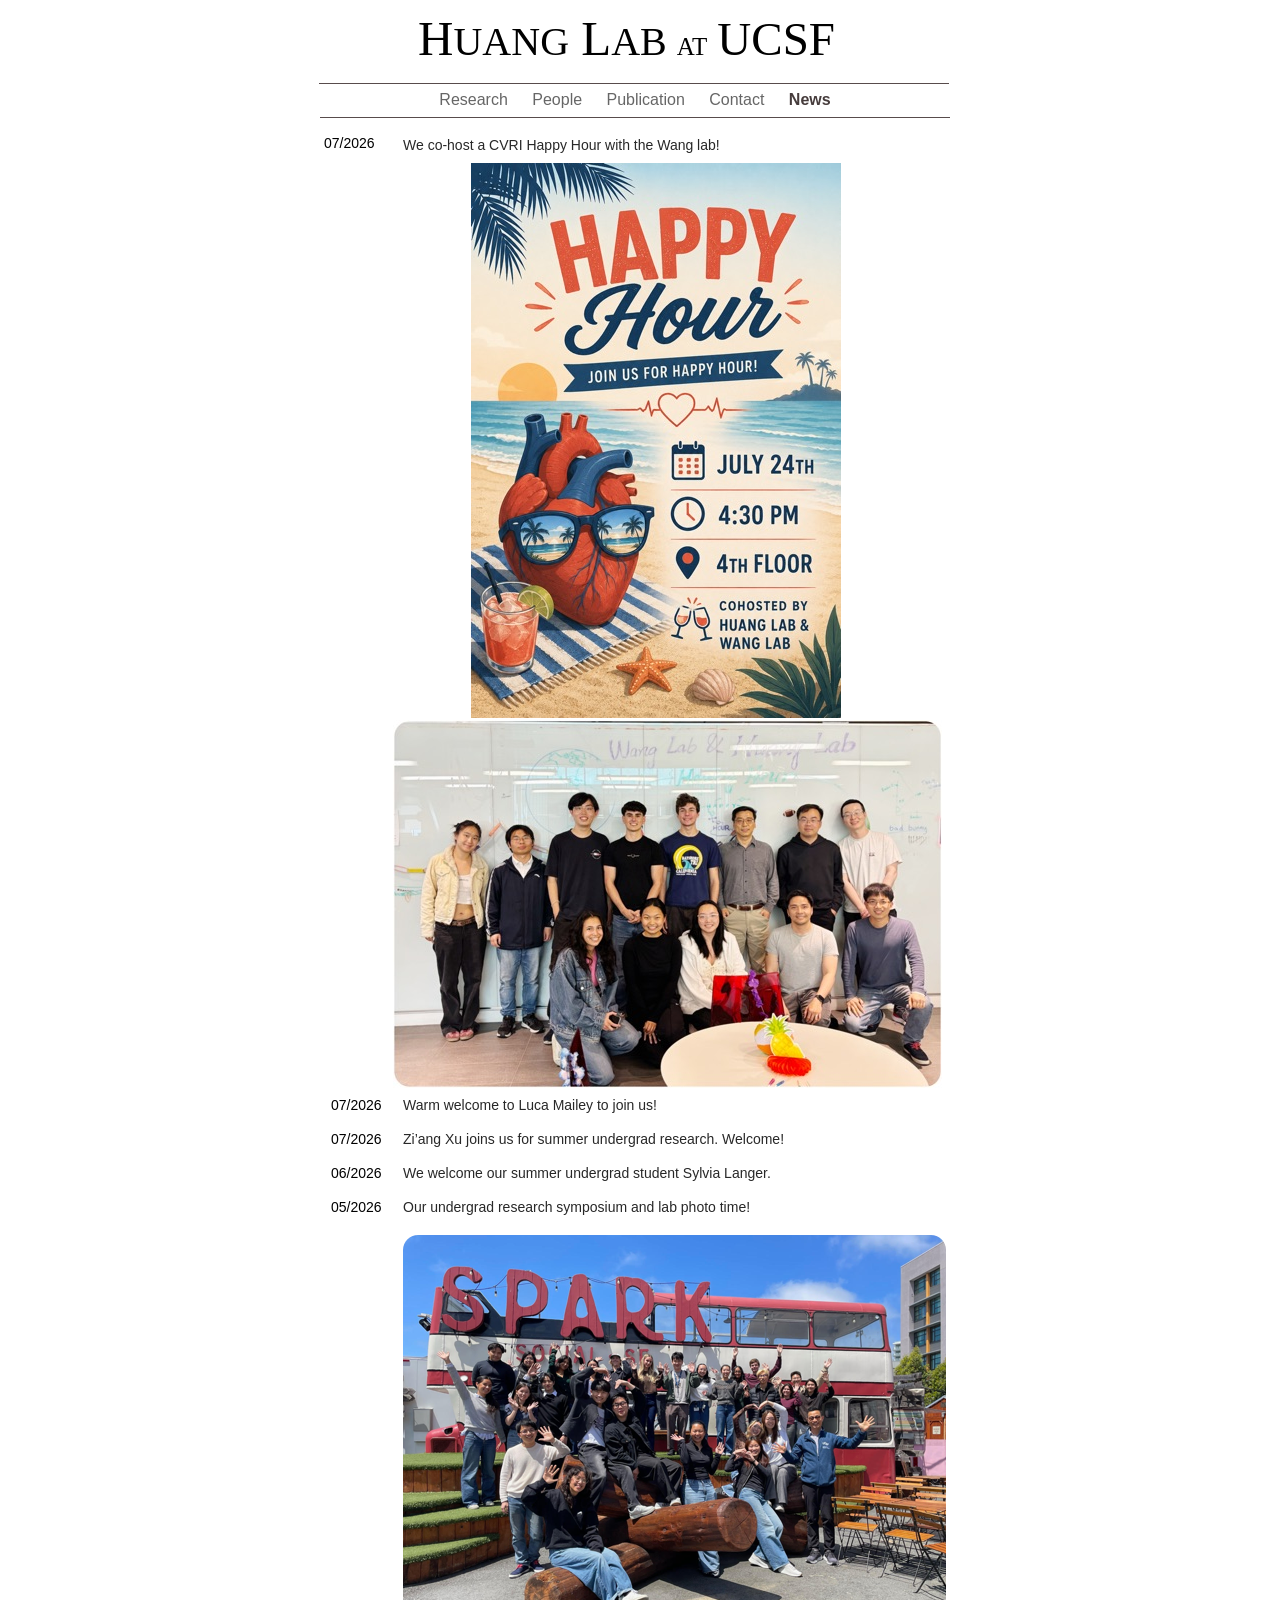
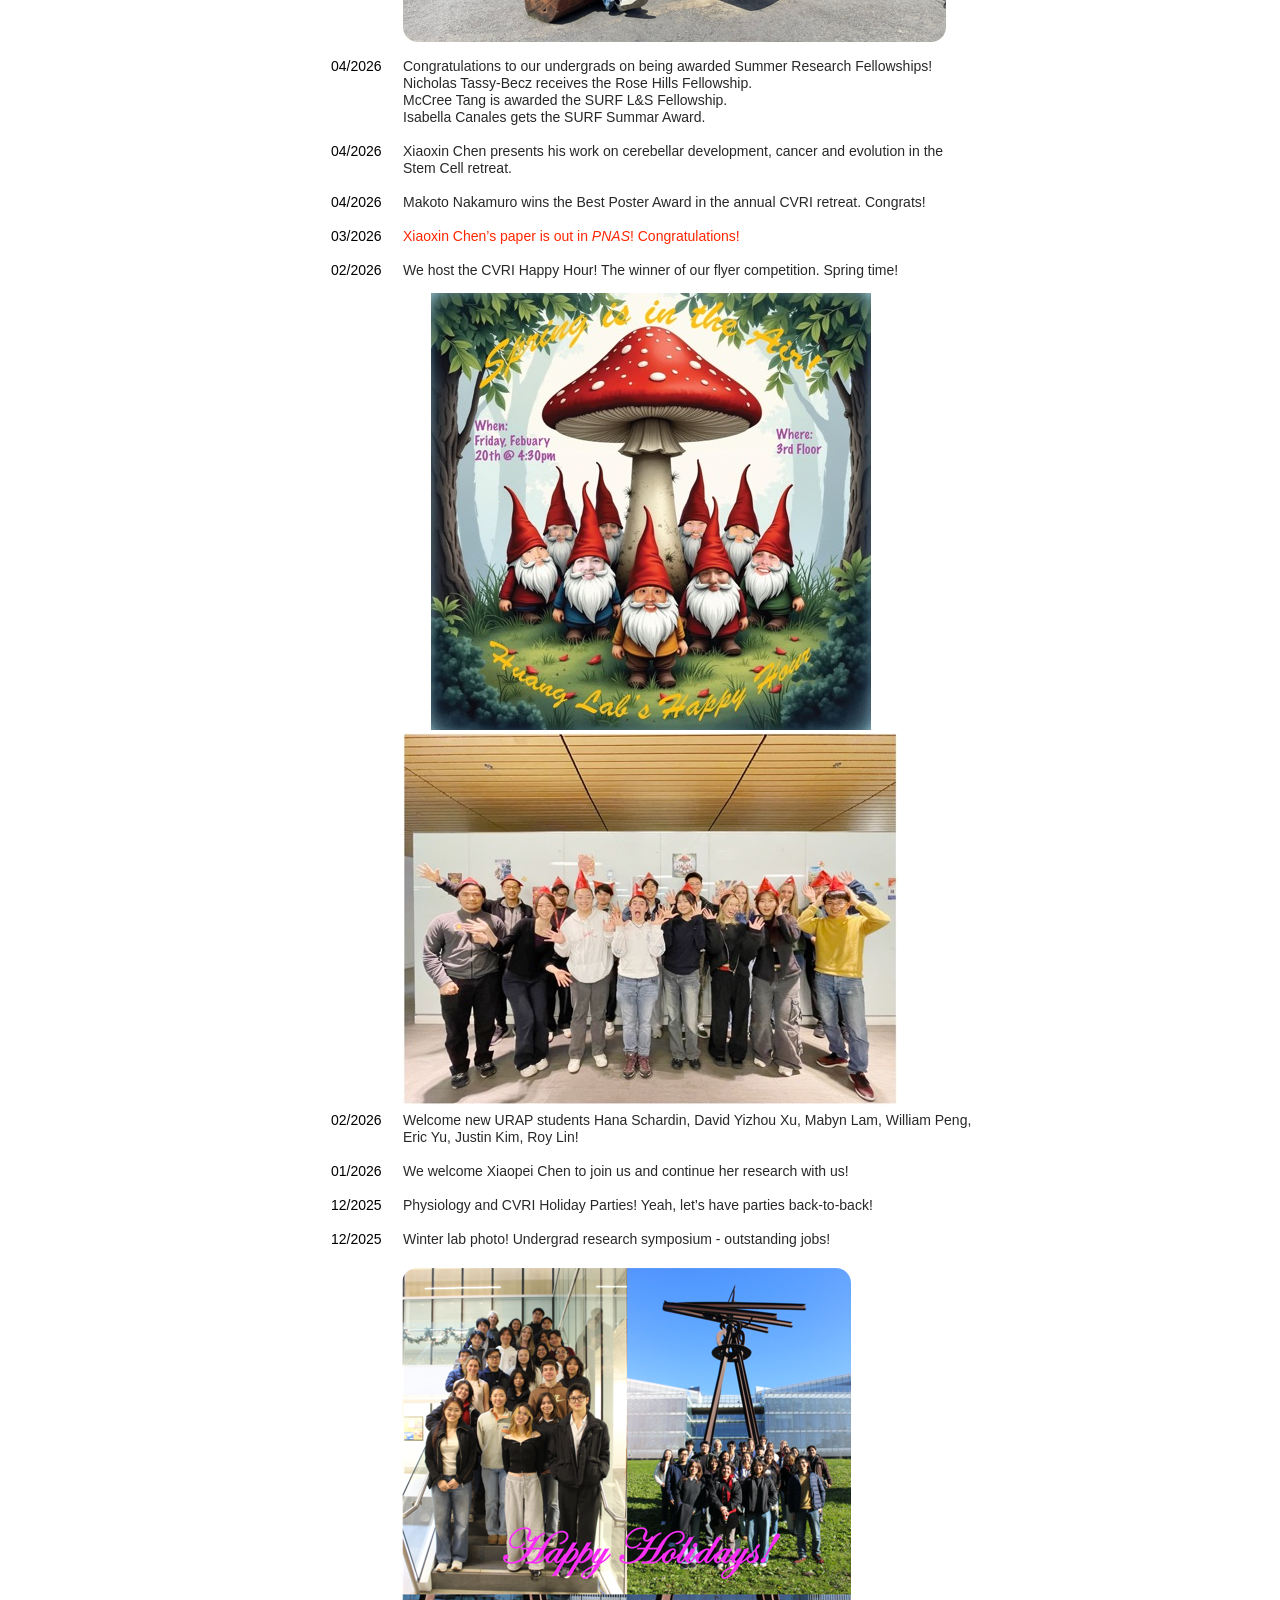
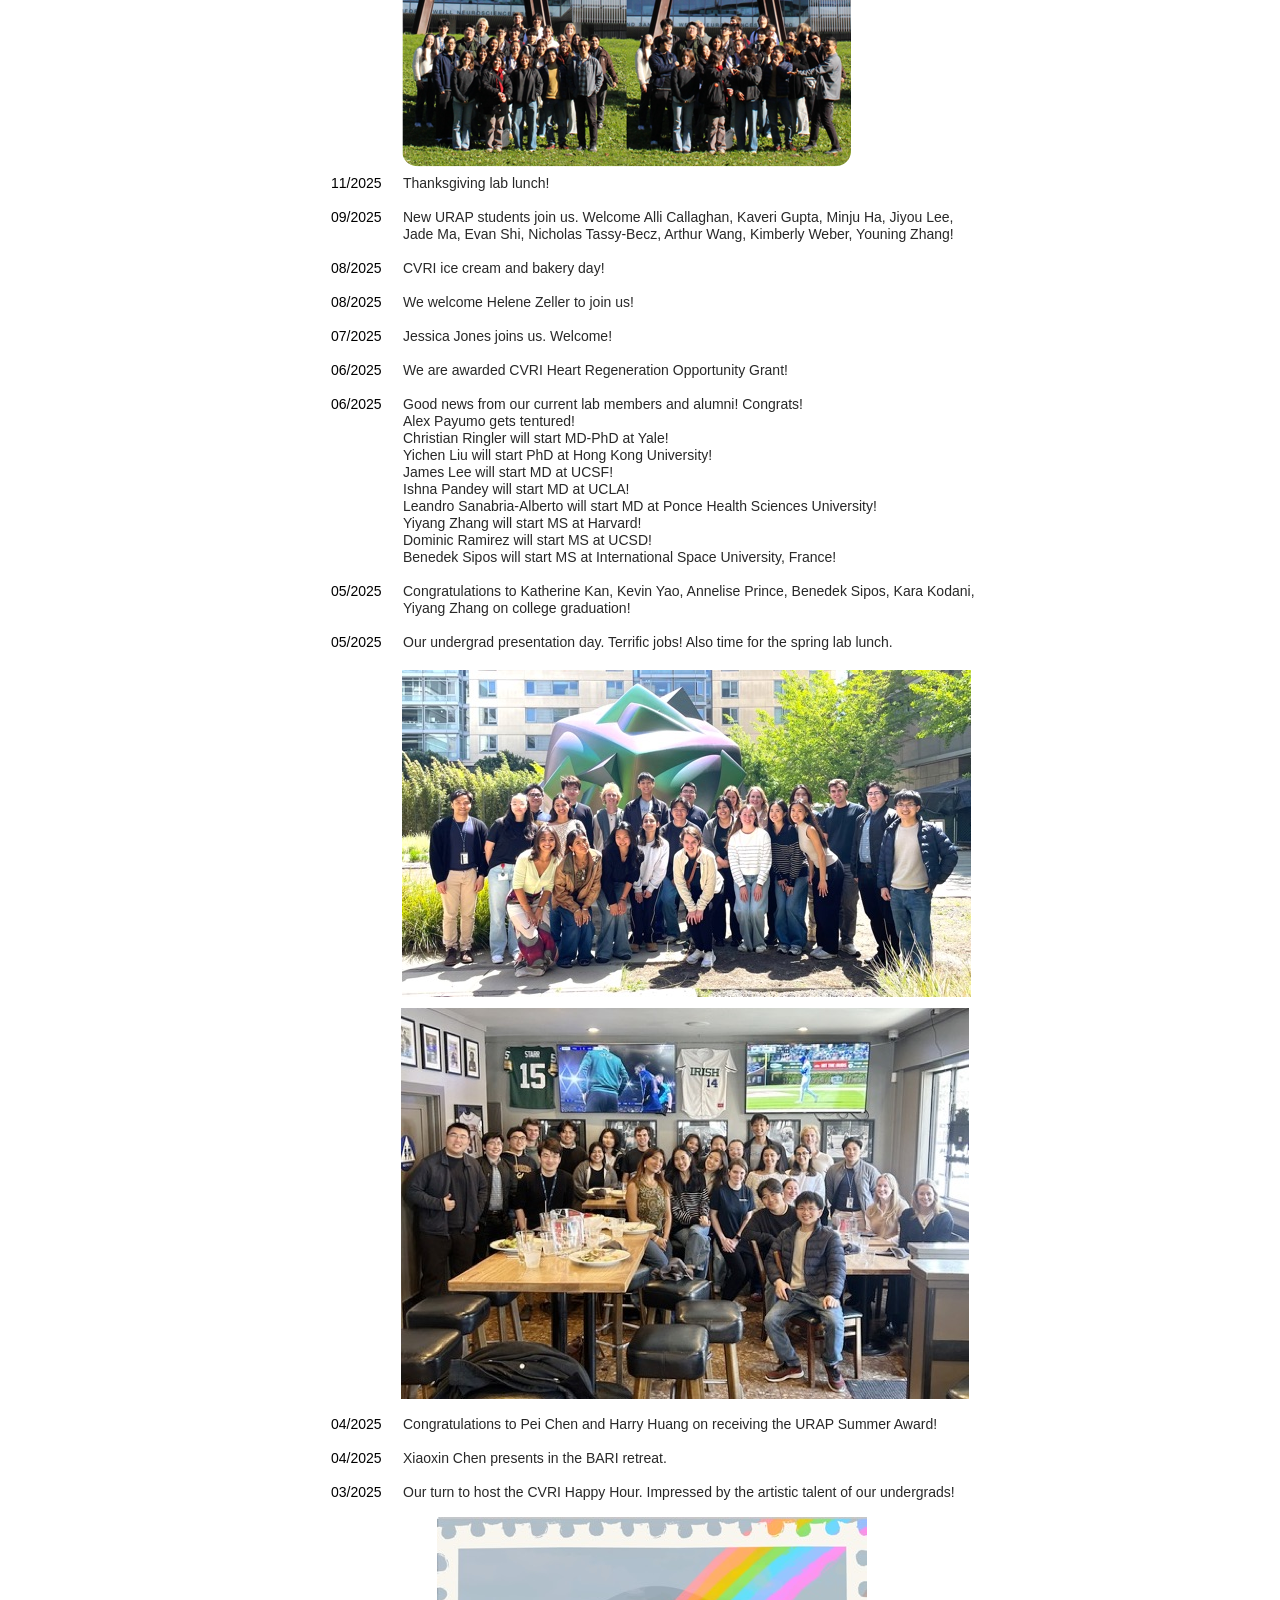
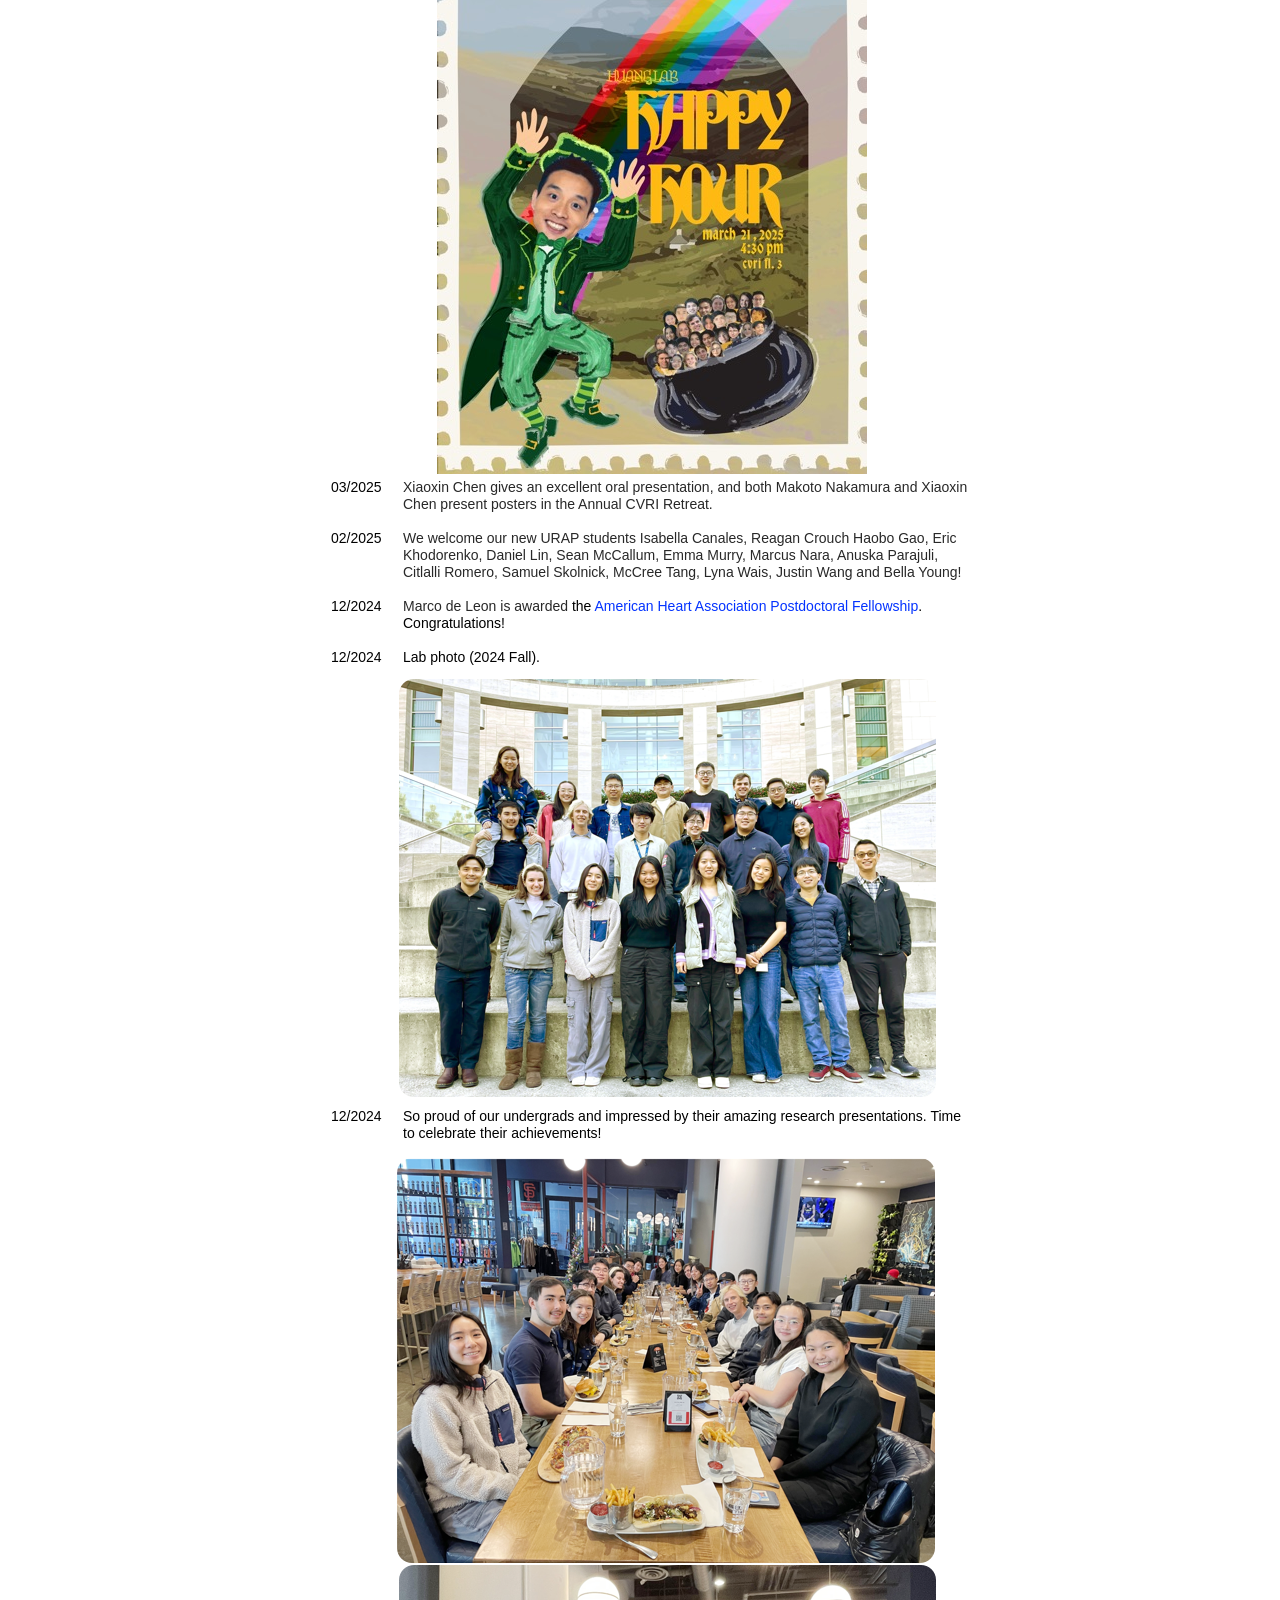
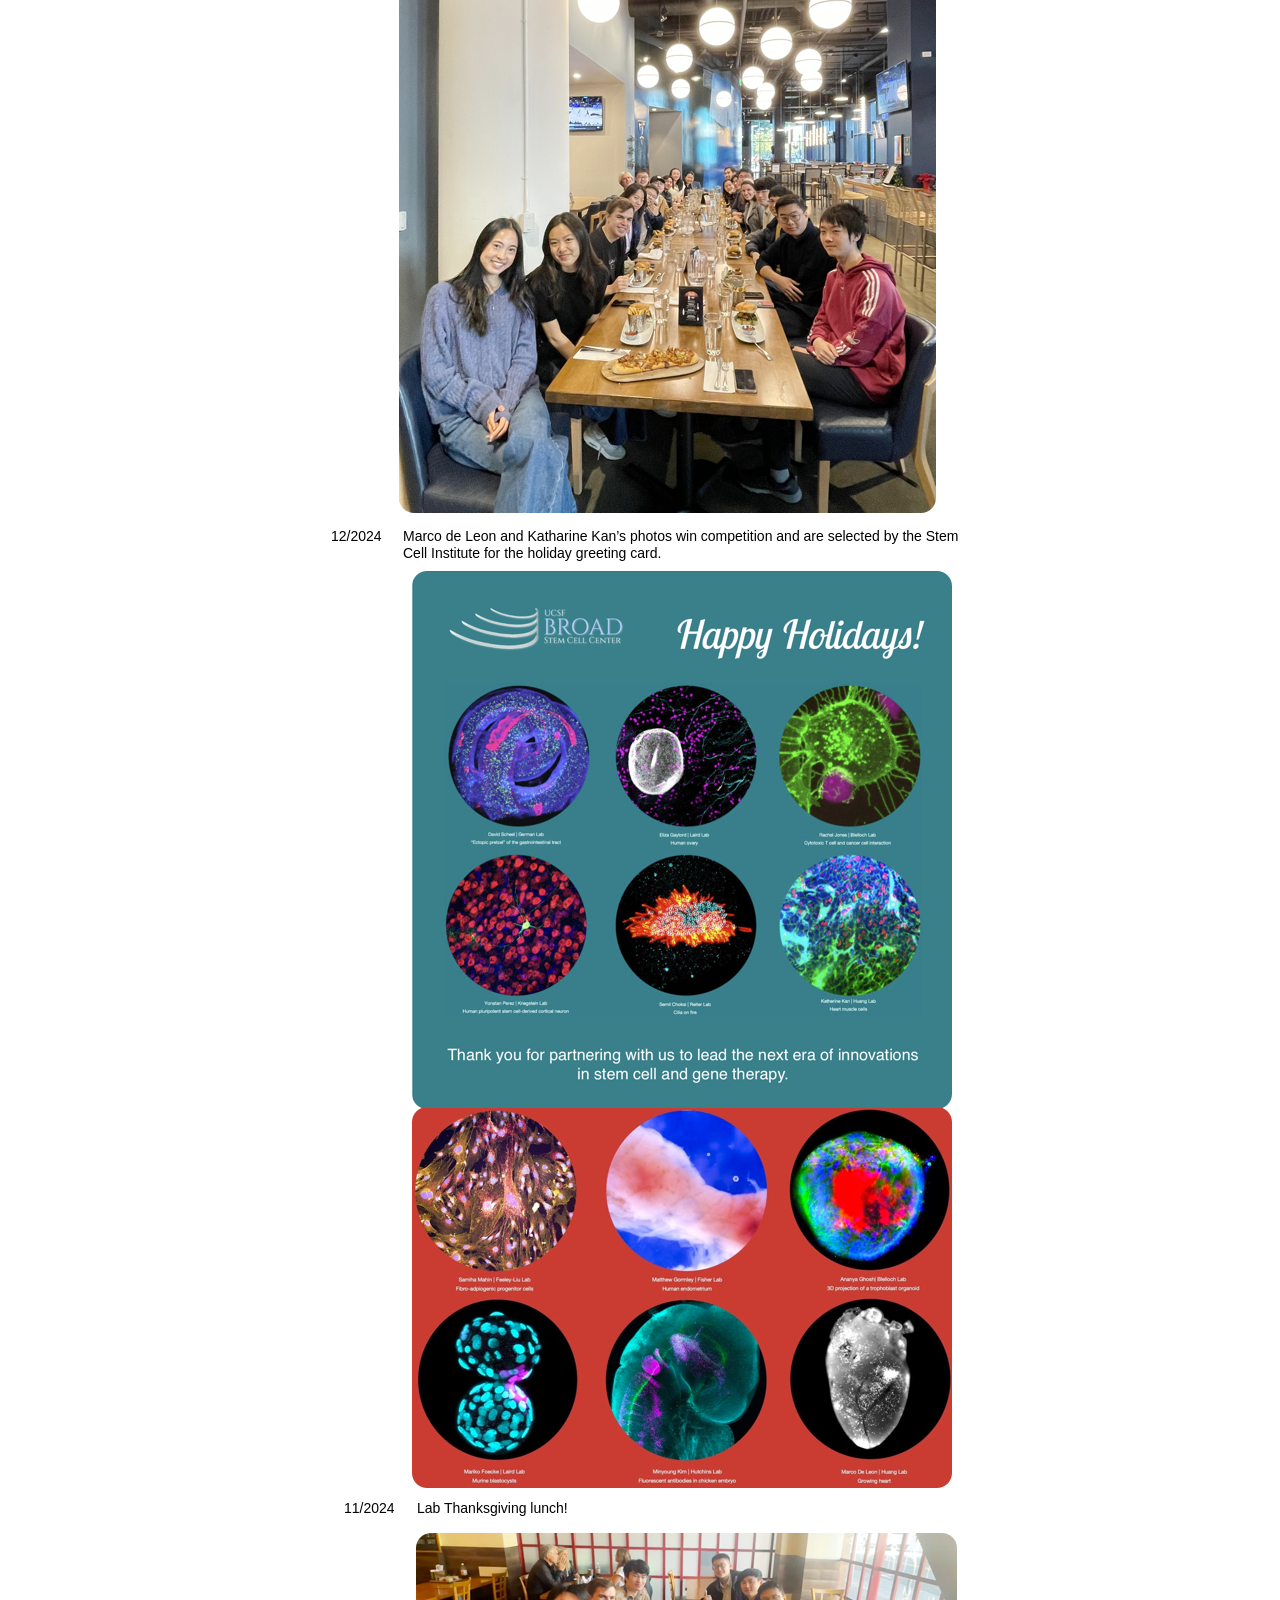
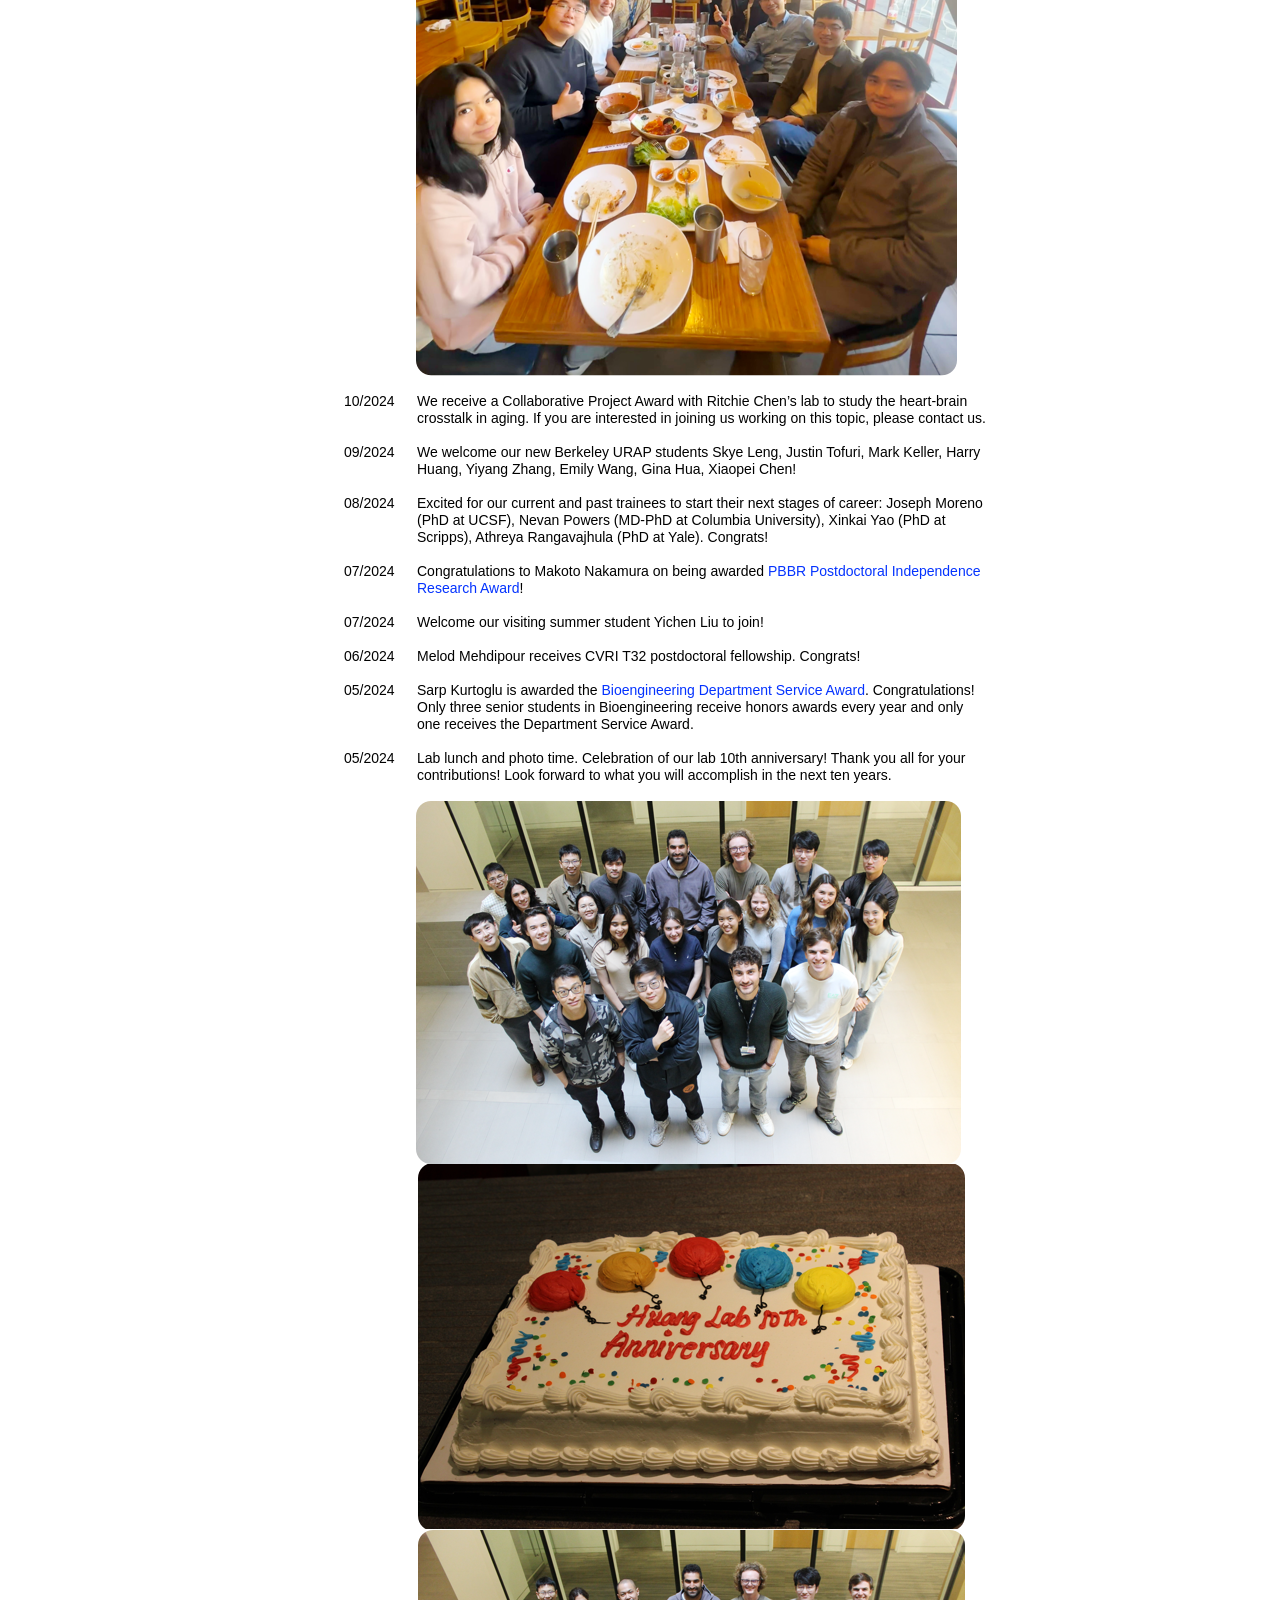
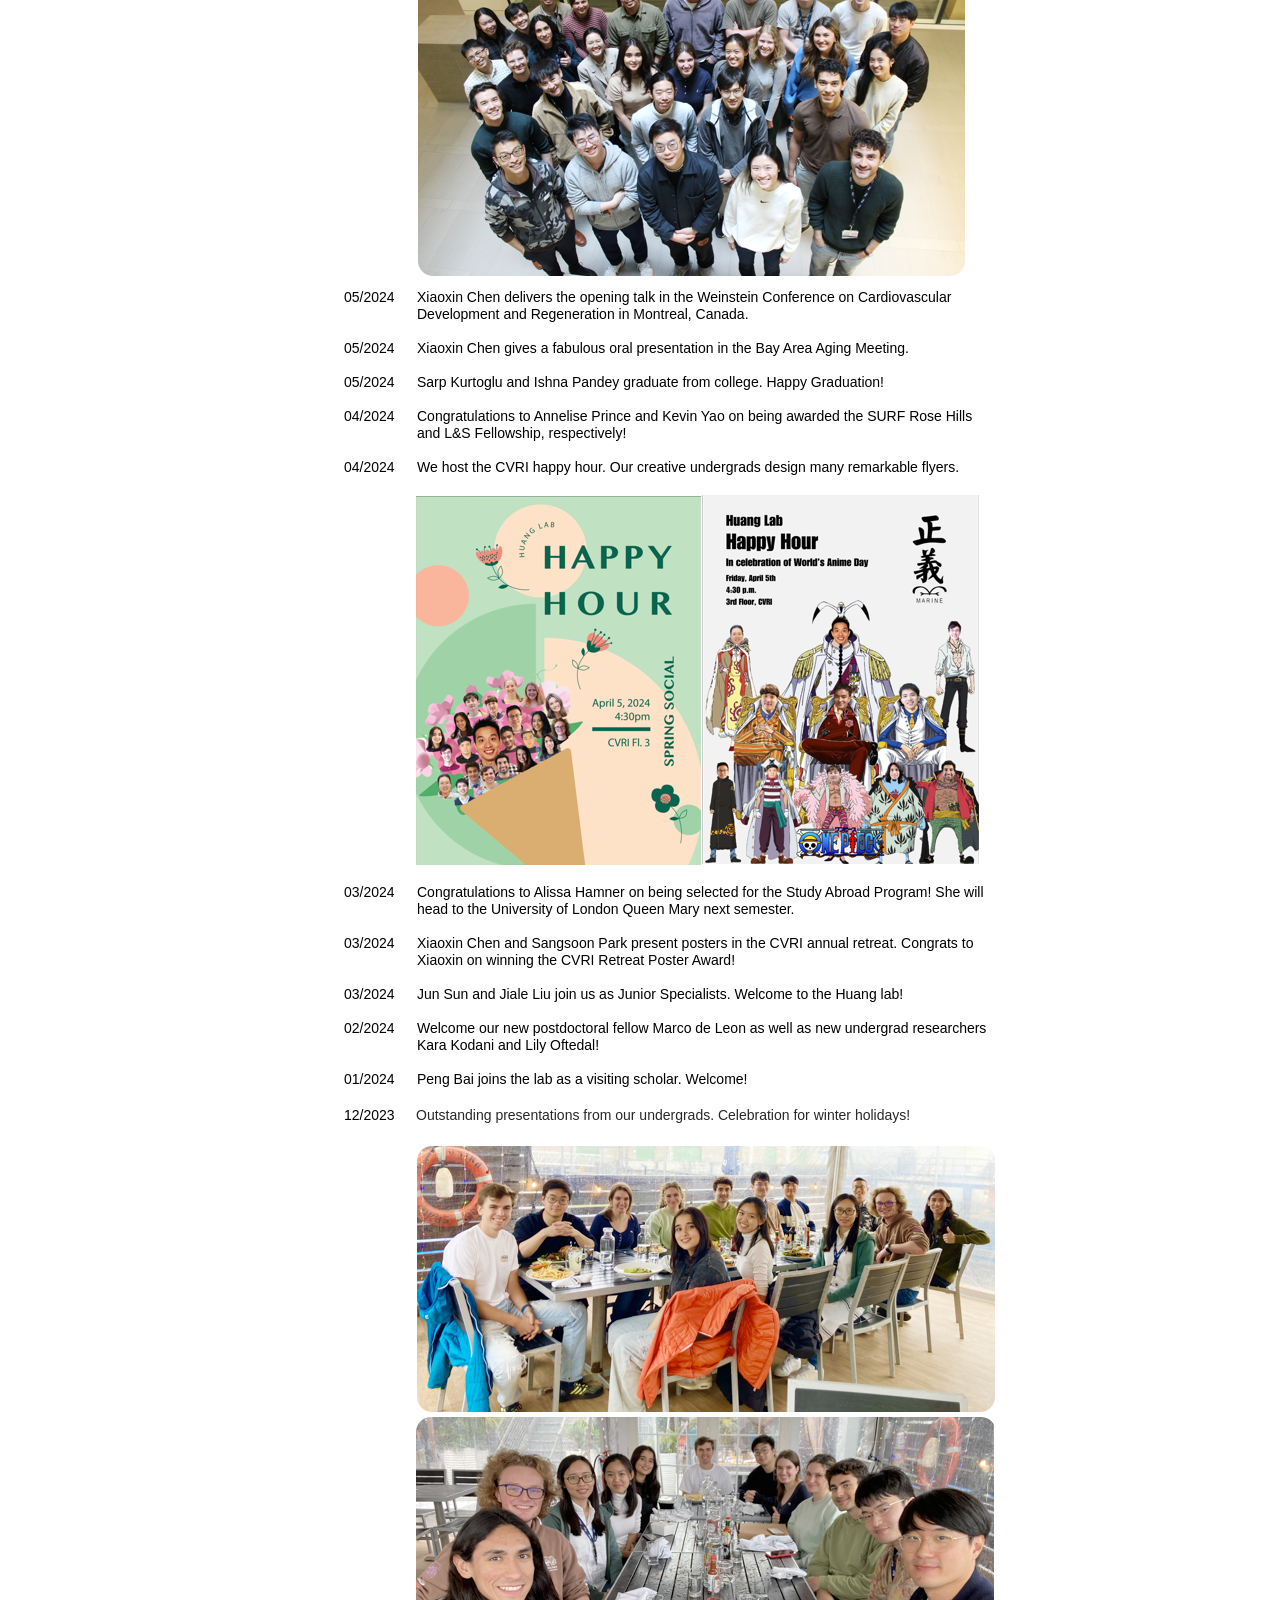
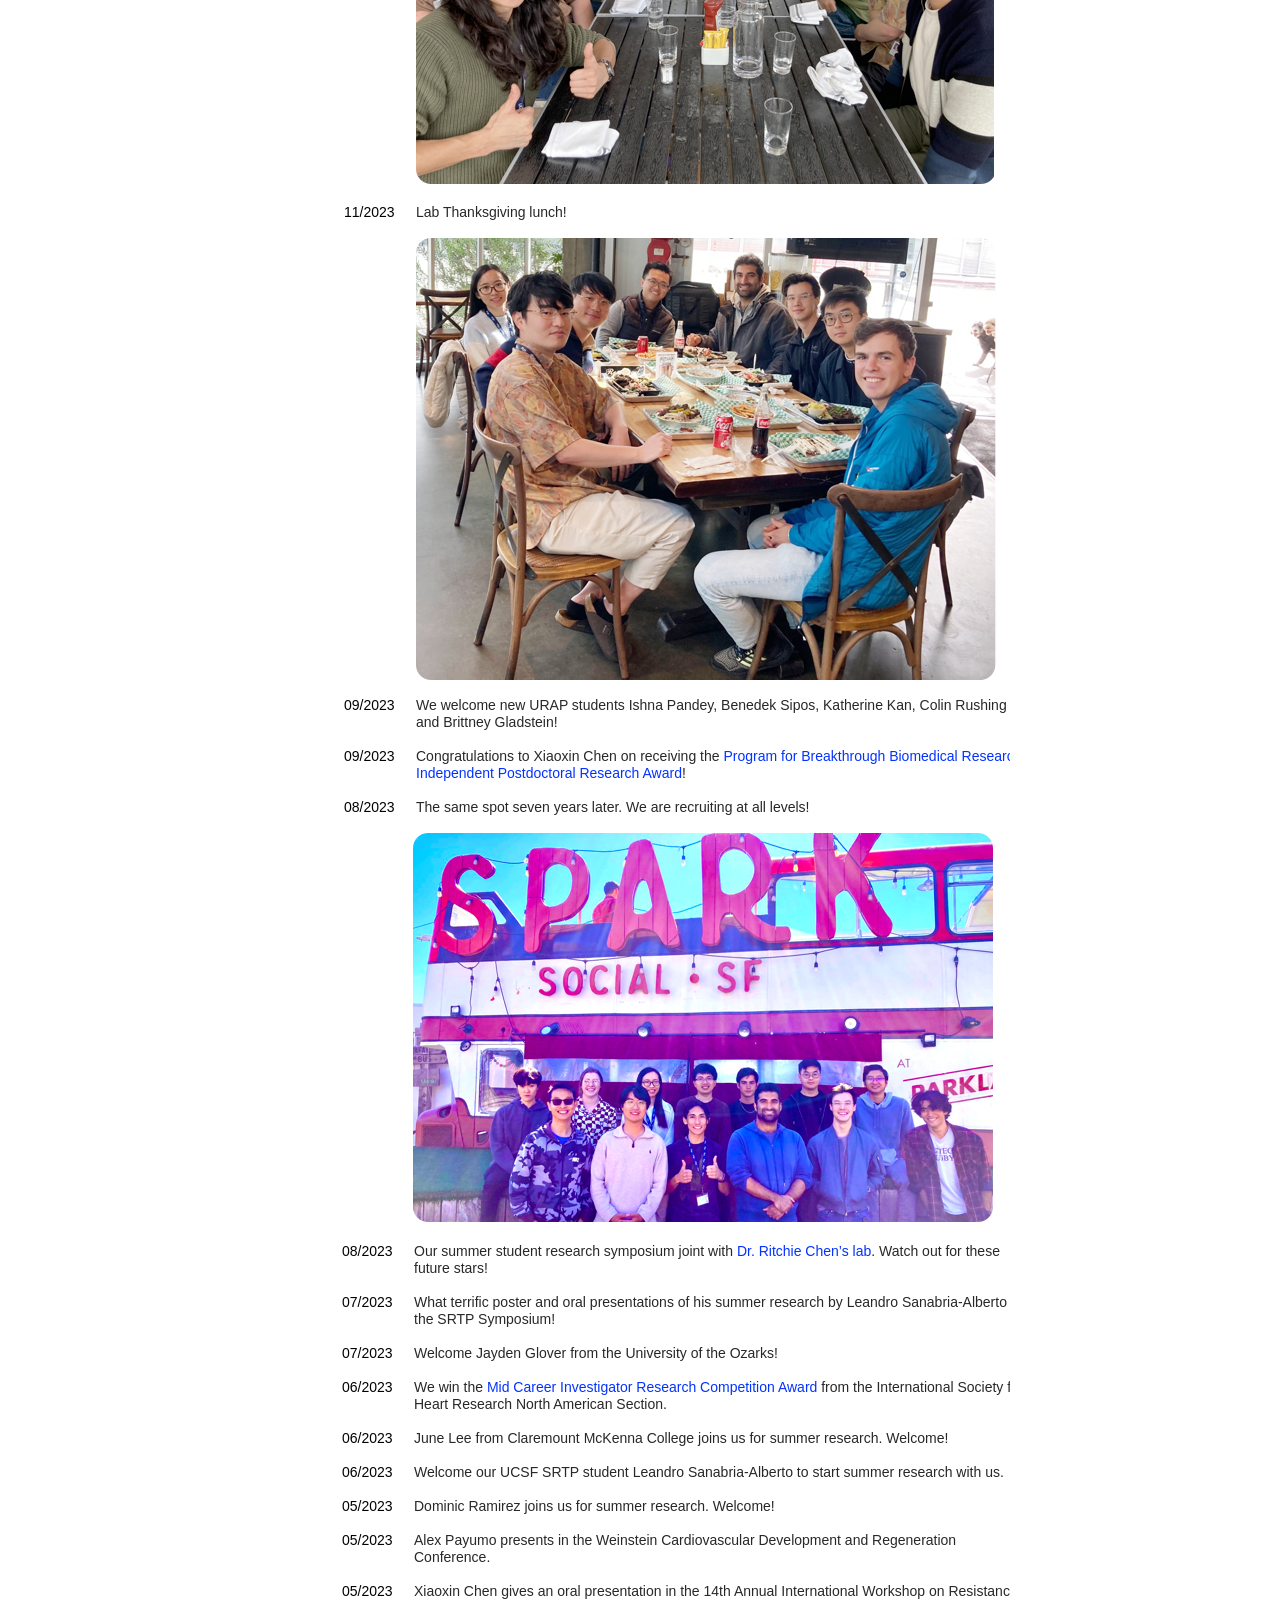
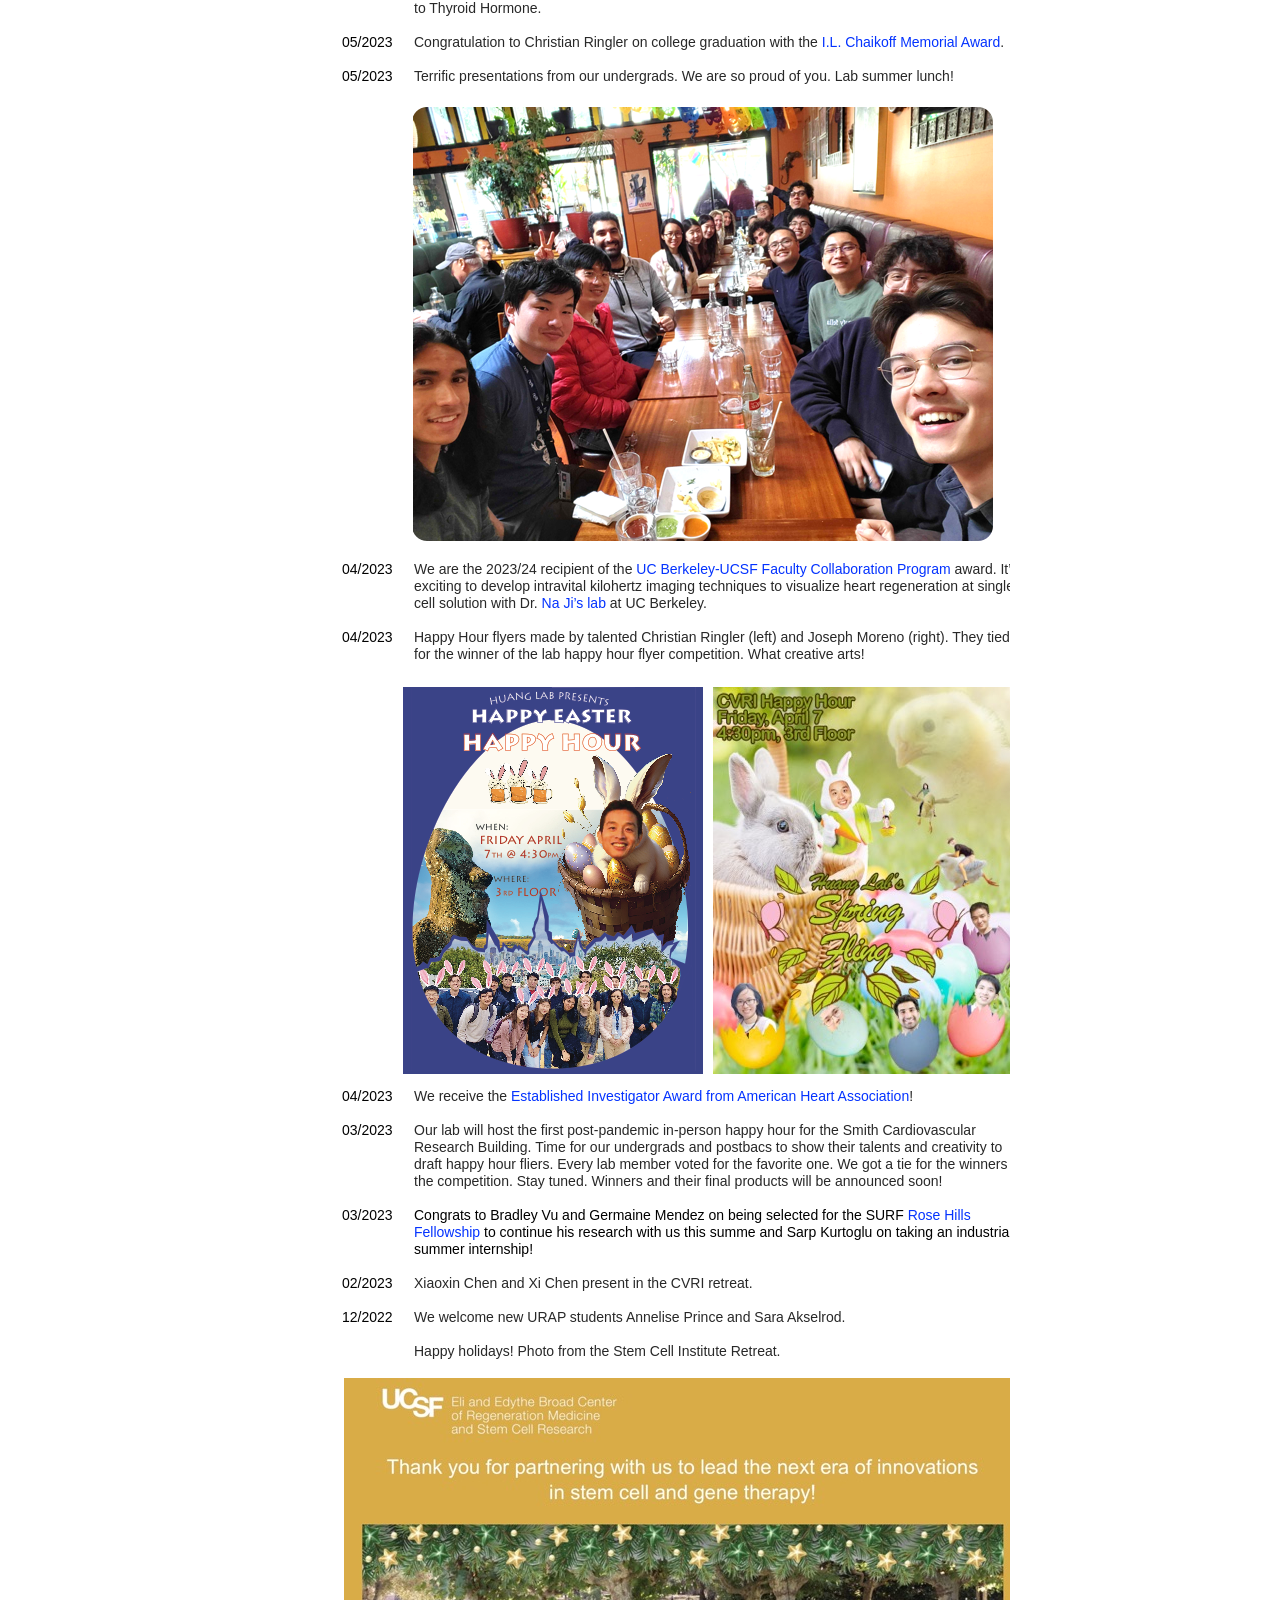
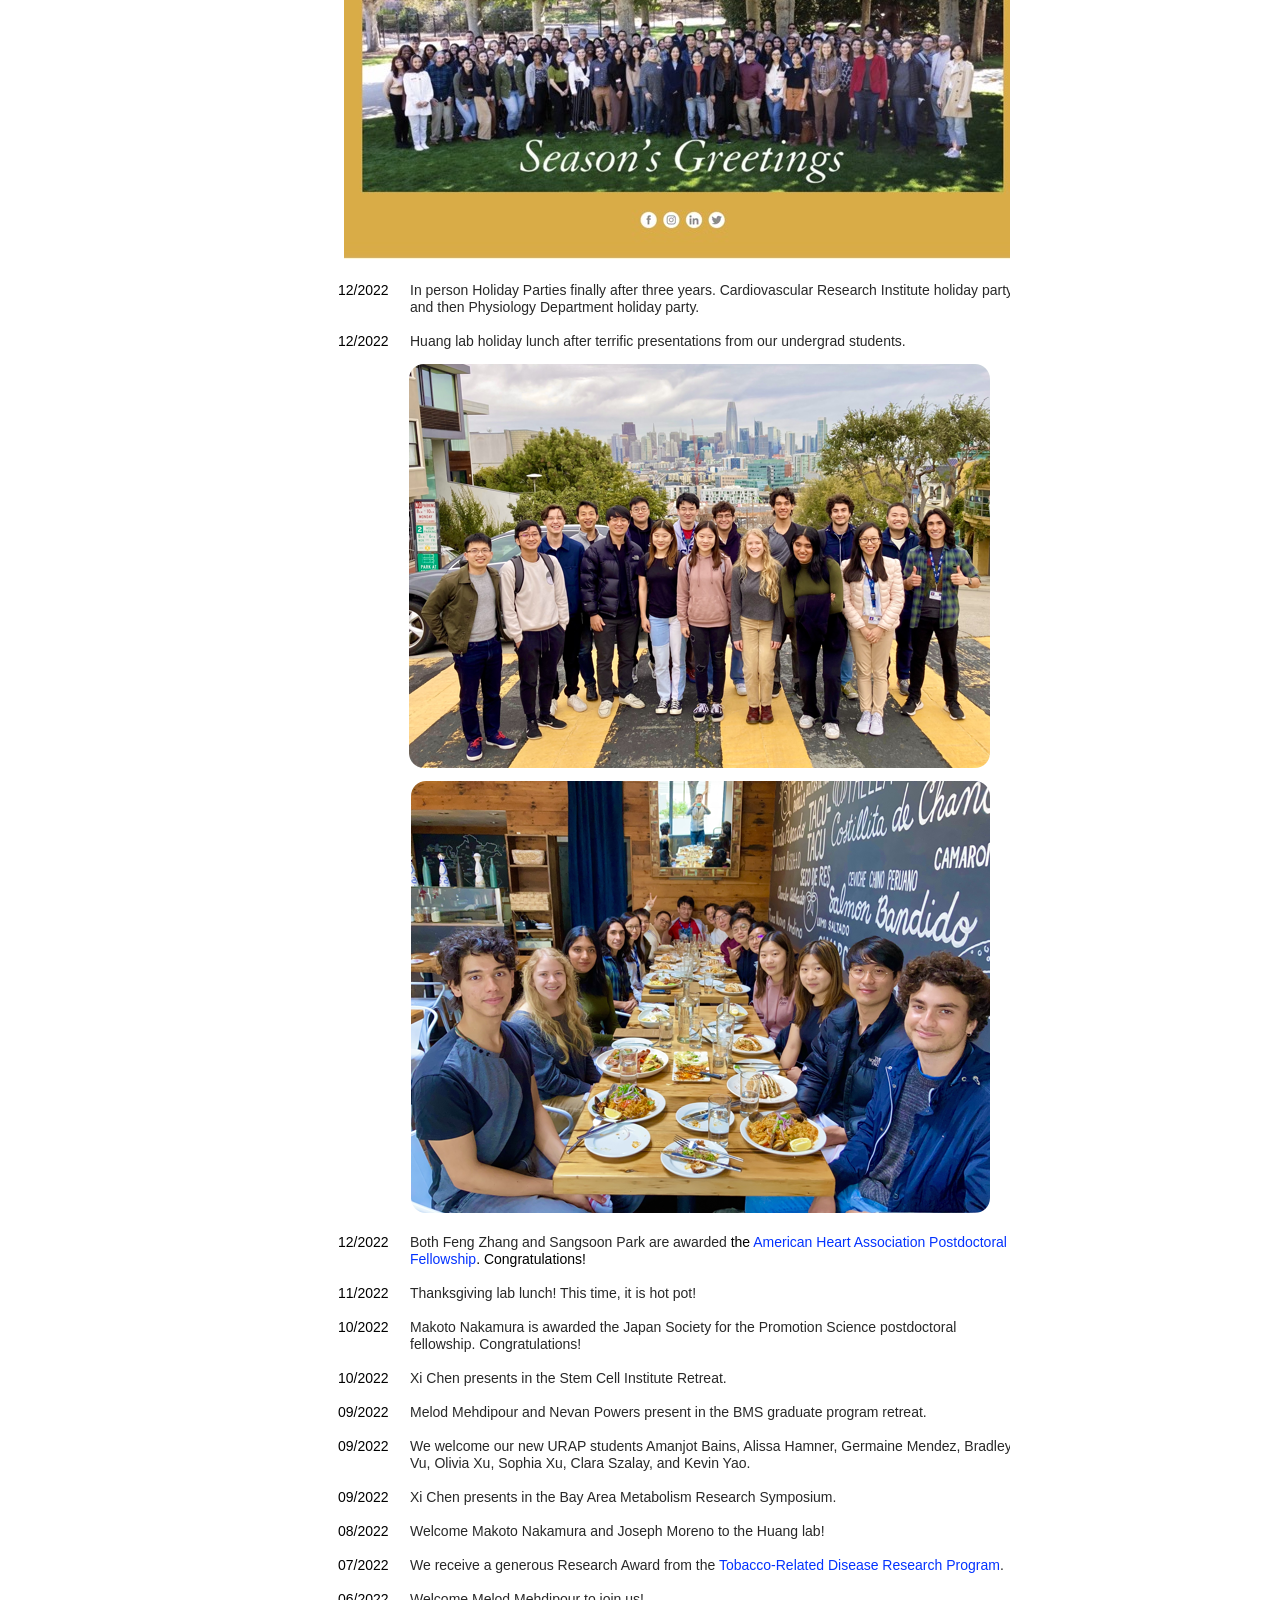
==== commit b3d4c41d: "news update" ====
--- a/lab/News.html
+++ b/lab/News.html
@@ -6,7 +6,7 @@
   <head>
     <meta http-equiv="Content-Type" content="text/html; charset=UTF-8" />
     <meta name="Generator" content="iWeb 3.0.4" />
-    <meta name="iWeb-Build" content="local-build-20260519" />
+    <meta name="iWeb-Build" content="local-build-20260803" />
     <meta http-equiv="X-UA-Compatible" content="IE=EmulateIE7" />
     <meta name="viewport" content="width=740" />
     <title>News</title>
@@ -73,7 +73,7 @@
         </div>
         <div style="margin-left: 0px; position: relative; width: 740px; z-index: 5; " id="body_layer">
           <div style="height: 0px; line-height: 0px; " class="bumper"> </div>
-          <div id="id2" style="height: 1281px; left: 55px; position: absolute; top: 35195px; width: 73px; z-index: 1; " class="style_SkipStroke shape-with-text">
+          <div id="id2" style="height: 1281px; left: 55px; position: absolute; top: 35709px; width: 73px; z-index: 1; " class="style_SkipStroke shape-with-text">
             <div class="text-content graphic_textbox_layout_style_default_External_73_1281" style="padding: 0px; ">
               <div class="graphic_textbox_layout_style_default">
                 <p style="padding-top: 0pt; " class="paragraph_style_1">09/2015<br /></p>
@@ -156,7 +156,7 @@
           
 
 
-          <div style="height: 229px; width: 324px;  height: 229px; left: 219px; position: absolute; top: 35718px; width: 324px; z-index: 1; " class="tinyText stroke_0">
+          <div style="height: 229px; width: 324px;  height: 229px; left: 219px; position: absolute; top: 36232px; width: 324px; z-index: 1; " class="tinyText stroke_0">
             <div style="position: relative; width: 324px; ">
               <img src="News_files/shapeimage_3.png" alt="" style="height: 229px; left: 0px; position: absolute; top: 0px; width: 324px; " />
             </div>
@@ -164,7 +164,7 @@
           
 
 
-          <div style="height: 221px; width: 295px;  height: 221px; left: 35px; position: absolute; top: 35442px; width: 294px; z-index: 1; " class="tinyText">
+          <div style="height: 221px; width: 295px;  height: 221px; left: 35px; position: absolute; top: 35956px; width: 294px; z-index: 1; " class="tinyText">
             <div style="position: relative; width: 294px; ">
               <img src="News_files/shapeimage_4.png" alt="" style="height: 221px; left: 0px; position: absolute; top: 0px; width: 295px; " />
             </div>
@@ -172,7 +172,7 @@
           
 
 
-          <div style="height: 221px; width: 166px;  height: 221px; left: 340px; position: absolute; top: 35444px; width: 166px; z-index: 1; " class="tinyText">
+          <div style="height: 221px; width: 166px;  height: 221px; left: 340px; position: absolute; top: 35958px; width: 166px; z-index: 1; " class="tinyText">
             <div style="position: relative; width: 166px; ">
               <img src="News_files/shapeimage_5.png" alt="" style="height: 221px; left: 0px; position: absolute; top: 0px; width: 166px; " />
             </div>
@@ -180,7 +180,7 @@
           
 
 
-          <div style="height: 222px; width: 224px;  height: 222px; left: 516px; position: absolute; top: 35443px; width: 223px; z-index: 1; " class="tinyText">
+          <div style="height: 222px; width: 224px;  height: 222px; left: 516px; position: absolute; top: 35957px; width: 223px; z-index: 1; " class="tinyText">
             <div style="position: relative; width: 223px; ">
               <img src="News_files/shapeimage_6.png" alt="" style="height: 222px; left: 0px; position: absolute; top: 0px; width: 224px; " />
             </div>
@@ -188,7 +188,7 @@
           
 
 
-          <div id="id3" style="height: 144px; left: 55px; position: absolute; top: 35039px; width: 73px; z-index: 1; " class="style_SkipStroke shape-with-text">
+          <div id="id3" style="height: 144px; left: 55px; position: absolute; top: 35553px; width: 73px; z-index: 1; " class="style_SkipStroke shape-with-text">
             <div class="text-content graphic_textbox_layout_style_default_External_73_144" style="padding: 0px; ">
               <div class="graphic_textbox_layout_style_default">
                 <p style="padding-top: 0pt; " class="paragraph_style_1">12/2015<br /></p>
@@ -205,7 +205,7 @@
           
 
 
-          <div id="id4" style="height: 176px; left: 118px; position: absolute; top: 35040px; width: 624px; z-index: 1; " class="style_SkipStroke shape-with-text">
+          <div id="id4" style="height: 176px; left: 118px; position: absolute; top: 35554px; width: 624px; z-index: 1; " class="style_SkipStroke shape-with-text">
             <div class="text-content graphic_textbox_layout_style_default_External_624_176" style="padding: 0px; ">
               <div class="graphic_textbox_layout_style_default">
                 <p style="padding-top: 0pt; " class="paragraph_style_1">Guo receives the <span class="style_3">Academic Senator Award</span>.<br /></p>
@@ -222,8 +222,8 @@
           
 
 
-          <div id="id5" style="height: 1842px; left: 55px; position: absolute; top: 32898px; width: 73px; z-index: 1; " class="style_SkipStroke shape-with-text">
-            <div class="text-content graphic_textbox_layout_style_default_External_73_1842" style="padding: 0px; ">
+          <div id="id5" style="height: 1808px; left: 55px; position: absolute; top: 33451px; width: 73px; z-index: 1; " class="style_SkipStroke shape-with-text">
+            <div class="text-content graphic_textbox_layout_style_default_External_73_1808" style="padding: 0px; ">
               <div class="graphic_textbox_layout_style_default">
                 <p style="padding-top: 0pt; " class="paragraph_style_1">08/2016<br /></p>
                 <p class="paragraph_style_1"><br /></p>
@@ -321,8 +321,6 @@
                 <p class="paragraph_style_1"><br /></p>
                 <p class="paragraph_style_1">04/2016<br /></p>
                 <p class="paragraph_style_1"><br /></p>
-                <p class="paragraph_style_1">04/2016<br /></p>
-                <p class="paragraph_style_1"><br /></p>
                 <p class="paragraph_style_1">02/2016<br /></p>
                 <p class="paragraph_style_1"><br /></p>
                 <p class="paragraph_style_1">02/2016<br /></p>
@@ -338,8 +336,8 @@
           
 
 
-          <div id="id6" style="height: 1810px; left: 118px; position: absolute; top: 32897px; width: 624px; z-index: 1; " class="style_SkipStroke shape-with-text">
-            <div class="text-content graphic_textbox_layout_style_default_External_624_1810" style="padding: 0px; ">
+          <div id="id6" style="height: 1776px; left: 118px; position: absolute; top: 33450px; width: 624px; z-index: 1; " class="style_SkipStroke shape-with-text">
+            <div class="text-content graphic_textbox_layout_style_default_External_624_1776" style="padding: 0px; ">
               <div class="graphic_textbox_layout_style_default">
                 <p style="padding-top: 0pt; " class="paragraph_style_1">Good bye to our summer students Jasmine and Kevin.<br /></p>
                 <p class="paragraph_style_1"><br /></p>
@@ -432,8 +430,6 @@
                 <p class="paragraph_style_1"><br /></p>
                 <p class="paragraph_style_1">Congratulations to Suzanne Vuong on her completion of Master research training in the lab and receiving internship offers from Genentech and Varian Medical Systems. <br /></p>
                 <p class="paragraph_style_1"><br /></p>
-                <p class="paragraph_style_1">Welcome Victoria Cheung to perform rotation research with us!<br /></p>
-                <p class="paragraph_style_1"><br /></p>
                 <p class="paragraph_style_1">Kentaro Hirose joined us and started in the lab. Welcome!<br /></p>
                 <p class="paragraph_style_1"><br /></p>
                 <p class="paragraph_style_1">Welcome Alex Payumo to begin in the lab! <br /></p>
@@ -449,7 +445,7 @@
           
 
 
-          <div style="height: 297px; width: 501px;  height: 297px; left: 124px; position: absolute; top: 34725px; width: 501px; z-index: 1; " class="tinyText">
+          <div style="height: 297px; width: 501px;  height: 297px; left: 124px; position: absolute; top: 35239px; width: 501px; z-index: 1; " class="tinyText">
             <div style="position: relative; width: 501px; ">
               <img src="News_files/shapeimage_7.png" alt="" style="height: 297px; left: 0px; position: absolute; top: 0px; width: 501px; " />
             </div>
@@ -457,7 +453,7 @@
           
 
 
-          <div id="id7" style="height: 1300px; left: 119px; position: absolute; top: 35195px; width: 660px; z-index: 1; " class="style_SkipStroke shape-with-text">
+          <div id="id7" style="height: 1300px; left: 119px; position: absolute; top: 35709px; width: 660px; z-index: 1; " class="style_SkipStroke shape-with-text">
             <div class="text-content graphic_textbox_layout_style_default_External_660_1300" style="padding: 0px; ">
               <div class="graphic_textbox_layout_style_default">
                 <p style="padding-top: 0pt; " class="paragraph_style_3">We become a member of the <a onclick="window.open(this.href); return false;" title="http://www.ucsf-mskp30.org/" href="http://www.ucsf-mskp30.org/" onkeypress="window.open(this.href); return false;" class="class2">Core Center for Musculoskeletal Biology and Medicine</a>. <br /></p>
@@ -536,13 +532,13 @@
           
 
 
-          <div style="height: 455px; width: 351px;  height: 455px; left: 200px; position: absolute; top: 33890px; width: 351px; z-index: 1; " class="tinyText style_SkipStroke_1 stroke_0">
+          <div style="height: 455px; width: 351px;  height: 455px; left: 200px; position: absolute; top: 34443px; width: 351px; z-index: 1; " class="tinyText style_SkipStroke_1 stroke_0">
             <img src="News_files/Flooron%20Friday,%20July%208th%20at%204-30pm%20on%20the%203rd%20Join%20the%20Huang%20Lab%20at%20Happy%20Hour%20Guo-camole%20Time%21%21%21.png" alt="" style="border: none; height: 455px; width: 351px; " />
           </div>
           
 
 
-          <div style="height: 462px; width: 693px;  height: 462px; left: 42px; position: absolute; top: 32921px; width: 693px; z-index: 1; " class="tinyText">
+          <div style="height: 462px; width: 693px;  height: 462px; left: 42px; position: absolute; top: 33474px; width: 693px; z-index: 1; " class="tinyText">
             <div style="position: relative; width: 693px; ">
               <img src="News_files/shapeimage_8.png" alt="" style="height: 462px; left: 0px; position: absolute; top: 0px; width: 693px; " />
             </div>
@@ -550,7 +546,7 @@
           
 
 
-          <div id="id8" style="height: 127px; left: 55px; position: absolute; top: 32710px; width: 73px; z-index: 1; " class="style_SkipStroke shape-with-text">
+          <div id="id8" style="height: 127px; left: 55px; position: absolute; top: 33263px; width: 73px; z-index: 1; " class="style_SkipStroke shape-with-text">
             <div class="text-content graphic_textbox_layout_style_default_External_73_127" style="padding: 0px; ">
               <div class="graphic_textbox_layout_style_default">
                 <p style="padding-top: 0pt; " class="paragraph_style_1">09/2016<br /></p>
@@ -566,7 +562,7 @@
           
 
 
-          <div id="id9" style="height: 178px; left: 118px; position: absolute; top: 32711px; width: 624px; z-index: 1; " class="style_SkipStroke shape-with-text">
+          <div id="id9" style="height: 178px; left: 118px; position: absolute; top: 33264px; width: 624px; z-index: 1; " class="style_SkipStroke shape-with-text">
             <div class="text-content graphic_textbox_layout_style_default_External_624_178" style="padding: 0px; ">
               <div class="graphic_textbox_layout_style_default">
                 <p style="padding-top: 0pt; " class="paragraph_style_1">Welcome Berkeley URAP undergraduate students Steven Chang and Alison Hoang to join us!<br /></p>
@@ -582,7 +578,7 @@
           
 
 
-          <div id="id10" style="height: 76px; left: 56px; position: absolute; top: 32237px; width: 73px; z-index: 1; " class="style_SkipStroke shape-with-text">
+          <div id="id10" style="height: 76px; left: 56px; position: absolute; top: 32790px; width: 73px; z-index: 1; " class="style_SkipStroke shape-with-text">
             <div class="text-content graphic_textbox_layout_style_default_External_73_76" style="padding: 0px; ">
               <div class="graphic_textbox_layout_style_default">
                 <p style="padding-top: 0pt; " class="paragraph_style_1">10/2016<br /></p>
@@ -595,7 +591,7 @@
           
 
 
-          <div id="id11" style="height: 76px; left: 118px; position: absolute; top: 32237px; width: 624px; z-index: 1; " class="style_SkipStroke shape-with-text">
+          <div id="id11" style="height: 76px; left: 118px; position: absolute; top: 32790px; width: 624px; z-index: 1; " class="style_SkipStroke shape-with-text">
             <div class="text-content graphic_textbox_layout_style_default_External_624_76" style="padding: 0px; ">
               <div class="graphic_textbox_layout_style_default">
                 <p style="padding-top: 0pt; " class="paragraph_style_1">Congratulations to Jasmine King on receiving both the travel award and the Best Poster <br /></p>
@@ -608,7 +604,7 @@
           
 
 
-          <div style="height: 363px; width: 516px;  height: 363px; left: 123px; position: absolute; top: 32330px; width: 516px; z-index: 1; " class="tinyText">
+          <div style="height: 363px; width: 516px;  height: 363px; left: 123px; position: absolute; top: 32883px; width: 516px; z-index: 1; " class="tinyText">
             <div style="position: relative; width: 516px; ">
               <img src="News_files/shapeimage_9.png" alt="" style="height: 363px; left: 0px; position: absolute; top: 0px; width: 516px; " />
             </div>
@@ -616,7 +612,7 @@
           
 
 
-          <div style="height: 363px; width: 695px;  height: 363px; left: 41px; position: absolute; top: 33450px; width: 695px; z-index: 1; " class="tinyText">
+          <div style="height: 363px; width: 695px;  height: 363px; left: 41px; position: absolute; top: 34003px; width: 695px; z-index: 1; " class="tinyText">
             <div style="position: relative; width: 695px; ">
               <img src="News_files/shapeimage_10.png" alt="" style="height: 363px; left: 0px; position: absolute; top: 0px; width: 695px; " />
             </div>
@@ -624,7 +620,7 @@
           
 
 
-          <div style="height: 377px; width: 515px;  height: 377px; left: 124px; position: absolute; top: 31843px; width: 515px; z-index: 1; " class="tinyText">
+          <div style="height: 377px; width: 515px;  height: 377px; left: 124px; position: absolute; top: 32396px; width: 515px; z-index: 1; " class="tinyText">
             <div style="position: relative; width: 515px; ">
               <img src="News_files/shapeimage_11.png" alt="" style="height: 377px; left: 0px; position: absolute; top: 0px; width: 515px; " />
             </div>
@@ -632,7 +628,7 @@
           
 
 
-          <div style="height: 293px; width: 514px;  height: 293px; left: 125px; position: absolute; top: 31525px; width: 514px; z-index: 1; " class="tinyText">
+          <div style="height: 293px; width: 514px;  height: 293px; left: 125px; position: absolute; top: 32078px; width: 514px; z-index: 1; " class="tinyText">
             <div style="position: relative; width: 514px; ">
               <img src="News_files/shapeimage_12.png" alt="" style="height: 293px; left: 0px; position: absolute; top: 0px; width: 514px; " />
             </div>
@@ -640,7 +636,7 @@
           
 
 
-          <div id="id12" style="height: 76px; left: 57px; position: absolute; top: 31479px; width: 73px; z-index: 1; " class="style_SkipStroke shape-with-text">
+          <div id="id12" style="height: 76px; left: 57px; position: absolute; top: 32032px; width: 73px; z-index: 1; " class="style_SkipStroke shape-with-text">
             <div class="text-content graphic_textbox_layout_style_default_External_73_76" style="padding: 0px; ">
               <div class="graphic_textbox_layout_style_default">
                 <p style="padding-top: 0pt; " class="paragraph_style_1">12/2016<br /></p>
@@ -652,7 +648,7 @@
           
 
 
-          <div id="id13" style="height: 37px; left: 119px; position: absolute; top: 31479px; width: 624px; z-index: 1; " class="style_SkipStroke shape-with-text">
+          <div id="id13" style="height: 37px; left: 119px; position: absolute; top: 32032px; width: 624px; z-index: 1; " class="style_SkipStroke shape-with-text">
             <div class="text-content graphic_textbox_layout_style_default_External_624_37" style="padding: 0px; ">
               <div class="graphic_textbox_layout_style_default">
                 <p style="padding-bottom: 0pt; padding-top: 0pt; " class="paragraph_style_1">Huang lab holiday lunch. Wish everyone another prosperous and productive year!</p>
@@ -662,13 +658,13 @@
           
 
 
-          <div style="height: 729px; width: 529px;  height: 729px; left: 125px; position: absolute; top: 30732px; width: 529px; z-index: 1; " class="tinyText style_SkipStroke_1 stroke_0">
+          <div style="height: 729px; width: 529px;  height: 729px; left: 125px; position: absolute; top: 31291px; width: 529px; z-index: 1; " class="tinyText style_SkipStroke_1 stroke_0">
             <img src="News_files/droppedImage.jpg" alt="" style="border: none; height: 729px; width: 529px; " />
           </div>
           
 
 
-          <div id="id14" style="height: 654px; left: 119px; position: absolute; top: 30083px; width: 628px; z-index: 1; " class="style_SkipStroke shape-with-text">
+          <div id="id14" style="height: 654px; left: 119px; position: absolute; top: 30695px; width: 628px; z-index: 1; " class="style_SkipStroke shape-with-text">
             <div class="text-content graphic_textbox_layout_style_default_External_628_654" style="padding: 0px; ">
               <div class="graphic_textbox_layout_style_default">
                 <p style="padding-top: 0pt; " class="paragraph_style_2"><span class="style_4">Alex Payumo presents his research in the Bay Area IRACDA Scientific Retreat and receives the Best Speaker Award (only one from UCSF). Congratulations!<br /></span></p>
@@ -690,10 +686,7 @@
                 <p class="paragraph_style_2"><span class="style_4"><br /></span></p>
                 <p class="paragraph_style_2"><span class="style_4">Rachel’s review is highlighted in </span><a onclick="window.open(this.href); return false;" title="http://www.advancedsciencenews.com/insights-nuclear-dynamics-using-live-cell-imaging-approaches" href="http://www.advancedsciencenews.com/insights-nuclear-dynamics-using-live-cell-imaging-approaches" onkeypress="window.open(this.href); return false;">Advanced Science News</a><span class="style_4">. Great work!<br /></span></p>
                 <p class="paragraph_style_2"><br /></p>
-                <p class="paragraph_style_2">Our review “<span class="style_4">Insights into nuclear dynamics using live-cell imaging approaches” is published in </span><span class="style_6">WIREs Systems Biology and Medicine</span><span class="style_4">. Congratulations to Rachel Bigley and Alex Payumo! <br /></span></p>
-                <p class="paragraph_style_2"><br /></p>
-                <p class="paragraph_style_2">Welcome Stephen Cutie from the Bioengineering program to start his rotation research on <br /></p>
-                <p class="paragraph_style_2">exploring and exploiting novel mammalian species with cardiac regenerative potentials.<br /></p>
+                <p class="paragraph_style_2">Our review “<span class="style_4">Insights into nuclear dynamics using live-cell imaging approaches” is published in </span><span class="style_6">WIREs Systems Biology and Medicine</span><span class="style_4">. Congratulations to Rachel Bigley and Alex Payumo! </span><br /></p>
                 <p class="paragraph_style_2"><br /></p>
                 <p class="paragraph_style_2">Justin Judd’s chapter <span class="style_6">Cellular approaches to adult mammalian heart regeneration</span> is published in the book <span class="style_6">Innovations in Molecular Mechanisms and Tissue Engineering. </span><span class="style_7"><br /></span></p>
                 <p class="paragraph_style_2"><br /></p>
@@ -707,7 +700,7 @@
           
 
 
-          <div style="height: 409px; width: 514px;  height: 409px; left: 125px; position: absolute; top: 29658px; width: 514px; z-index: 1; " class="tinyText">
+          <div style="height: 409px; width: 514px;  height: 409px; left: 125px; position: absolute; top: 30270px; width: 514px; z-index: 1; " class="tinyText">
             <div style="position: relative; width: 514px; ">
               <img src="News_files/shapeimage_13.png" alt="" style="height: 409px; left: 0px; position: absolute; top: 0px; width: 514px; " />
             </div>
@@ -715,7 +708,7 @@
           
 
 
-          <div id="id15" style="height: 127px; left: 120px; position: absolute; top: 29515px; width: 603px; z-index: 1; " class="style_SkipStroke shape-with-text">
+          <div id="id15" style="height: 127px; left: 120px; position: absolute; top: 30127px; width: 603px; z-index: 1; " class="style_SkipStroke shape-with-text">
             <div class="text-content graphic_textbox_layout_style_default_External_603_127" style="padding: 0px; ">
               <div class="graphic_textbox_layout_style_default">
                 <p style="padding-top: 0pt; " class="paragraph_style_2"><span class="style_4">We are visited by high school students from the Summer Biomedical Internship Program again. Enjoy watching live zebrafish and beating cardiomyocytes in a dish, our favorite systems to study heart regeneration!.<br /></span></p>
@@ -729,13 +722,13 @@
           
 
 
-          <div style="height: 661px; width: 511px;  height: 661px; left: 124px; position: absolute; top: 28832px; width: 511px; z-index: 1; " class="tinyText style_SkipStroke_1 stroke_0">
+          <div style="height: 661px; width: 511px;  height: 661px; left: 124px; position: absolute; top: 29444px; width: 511px; z-index: 1; " class="tinyText style_SkipStroke_1 stroke_0">
             <img src="News_files/droppedImage_1.jpg" alt="" style="border: none; height: 662px; width: 511px; " />
           </div>
           
 
 
-          <div id="id16" style="height: 314px; left: 120px; position: absolute; top: 28509px; width: 603px; z-index: 1; " class="style_SkipStroke shape-with-text">
+          <div id="id16" style="height: 314px; left: 120px; position: absolute; top: 29121px; width: 603px; z-index: 1; " class="style_SkipStroke shape-with-text">
             <div class="text-content graphic_textbox_layout_style_default_External_603_314" style="padding: 0px; ">
               <div class="graphic_textbox_layout_style_default">
                 <p style="padding-top: 0pt; " class="paragraph_style_2"><span class="style_4">We are awarded a 5-year R01 grant from National Institute of Health. <br /></span></p>
@@ -759,7 +752,7 @@
           
 
 
-          <div id="id17" style="height: 365px; left: 57px; position: absolute; top: 28510px; width: 73px; z-index: 1; " class="style_SkipStroke shape-with-text">
+          <div id="id17" style="height: 365px; left: 57px; position: absolute; top: 29122px; width: 73px; z-index: 1; " class="style_SkipStroke shape-with-text">
             <div class="text-content graphic_textbox_layout_style_default_External_73_365" style="padding: 0px; ">
               <div class="graphic_textbox_layout_style_default">
                 <p style="padding-top: 0pt; " class="paragraph_style_1">12/2017<br /></p>
@@ -788,7 +781,7 @@
           
 
 
-          <div id="id18" style="height: 144px; left: 57px; position: absolute; top: 29515px; width: 73px; z-index: 1; " class="style_SkipStroke shape-with-text">
+          <div id="id18" style="height: 144px; left: 57px; position: absolute; top: 30127px; width: 73px; z-index: 1; " class="style_SkipStroke shape-with-text">
             <div class="text-content graphic_textbox_layout_style_default_External_73_144" style="padding: 0px; ">
               <div class="graphic_textbox_layout_style_default">
                 <p style="padding-top: 0pt; " class="paragraph_style_1">07/2017<br /></p>
@@ -804,8 +797,8 @@
           
 
 
-          <div id="id19" style="height: 671px; left: 55px; position: absolute; top: 30082px; width: 73px; z-index: 1; " class="style_SkipStroke shape-with-text">
-            <div class="text-content graphic_textbox_layout_style_default_External_73_671" style="padding: 0px; ">
+          <div id="id19" style="height: 620px; left: 55px; position: absolute; top: 30694px; width: 73px; z-index: 1; " class="style_SkipStroke shape-with-text">
+            <div class="text-content graphic_textbox_layout_style_default_External_73_620" style="padding: 0px; ">
               <div class="graphic_textbox_layout_style_default">
                 <p style="padding-top: 0pt; " class="paragraph_style_1">05/2017<br /></p>
                 <p class="paragraph_style_1"><br /></p>
@@ -834,9 +827,6 @@
                 <p class="paragraph_style_1">01/2017<br /></p>
                 <p class="paragraph_style_1"><br /></p>
                 <p class="paragraph_style_1"><br /></p>
-                <p class="paragraph_style_1">01/2017<br /></p>
-                <p class="paragraph_style_1"><br /></p>
-                <p class="paragraph_style_1"><br /></p>
                 <p class="paragraph_style_1">12/2016<br /></p>
                 <p class="paragraph_style_1"><br /></p>
                 <p class="paragraph_style_1"><br /></p>
@@ -851,7 +841,7 @@
           
 
 
-          <div style="height: 322px; width: 514px;  height: 322px; left: 124px; position: absolute; top: 28172px; width: 514px; z-index: 1; " class="tinyText">
+          <div style="height: 322px; width: 514px;  height: 322px; left: 124px; position: absolute; top: 28784px; width: 514px; z-index: 1; " class="tinyText">
             <div style="position: relative; width: 514px; ">
               <img src="News_files/shapeimage_14.png" alt="" style="height: 322px; left: 0px; position: absolute; top: 0px; width: 514px; " />
             </div>
@@ -859,16 +849,12 @@
           
 
 
-          <div id="id20" style="height: 297px; left: 120px; position: absolute; top: 27859px; width: 607px; z-index: 1; " class="style_SkipStroke shape-with-text">
-            <div class="text-content graphic_textbox_layout_style_default_External_607_297" style="padding: 0px; ">
-              <div class="graphic_textbox_layout_style_default">
-                <p style="padding-top: 0pt; " class="paragraph_style_2"><span class="style_4">Welcome rotation student Jasmine King from the Bioengineering program.<br /></span></p>
-                <p class="paragraph_style_2"><span class="style_4"><br /></span></p>
-                <p class="paragraph_style_2"><span class="style_4">Welcome our new Berkeley URAP students Hannah Kania, Alexis Ilamas, Shea Khyeam, Amy Zhong, David Xia-zhu, and our first SFSU BUILD program student Jacob Gomez.<br /></span></p>
+          <div id="id20" style="height: 212px; left: 120px; position: absolute; top: 28559px; width: 607px; z-index: 1; " class="style_SkipStroke shape-with-text">
+            <div class="text-content graphic_textbox_layout_style_default_External_607_212" style="padding: 0px; ">
+              <div class="graphic_textbox_layout_style_default">
+                <p style="padding-top: 0pt; " class="paragraph_style_2"><span class="style_4">Welcome our new Berkeley URAP students Hannah Kania, Alexis Ilamas, Shea Khyeam, Amy Zhong, David Xia-zhu, and our first SFSU BUILD program student Jacob Gomez.<br /></span></p>
                 <p class="paragraph_style_2"><span class="style_4"><br /></span></p>
                 <p class="paragraph_style_2"><span class="style_4">Dominic, Vanessa and Stephen’s mini-review “Cardiac Repair and Regeneration” is accepted in </span><span class="style_10">Cell &amp; Developmental Biology</span><span class="style_4">. Congratulations!<br /></span></p>
-                <p class="paragraph_style_2"><span class="style_4"><br /></span></p>
-                <p class="paragraph_style_2"><span class="style_4">Welcome Mega Koleske!</span> Our first rotation student from the <a onclick="window.open(this.href); return false;" title="https://pspg.ucsf.edu/people/students" href="https://pspg.ucsf.edu/people/students" onkeypress="window.open(this.href); return false;">Pharmaceutical Sciences and Pharmacogenomics (PSPG) program</a>.<span class="style_4"><br /></span></p>
                 <p class="paragraph_style_2"><span class="style_4"><br /></span></p>
                 <p class="paragraph_style_2"><span class="style_4">Welcome our summer student Belinda Tan back. She will continue her research with us during the winter break. Congratulations to her on being selected as a McNair Research Scholar, a highly competitive program at UCSD where she will contribute &gt;20 hrs per week to research in school time. <br /></span></p>
                 <p class="paragraph_style_2"><span class="style_4"><br /></span></p>
@@ -879,12 +865,10 @@
           
 
 
-          <div id="id21" style="height: 314px; left: 57px; position: absolute; top: 27859px; width: 73px; z-index: 1; " class="style_SkipStroke shape-with-text">
-            <div class="text-content graphic_textbox_layout_style_default_External_73_314" style="padding: 0px; ">
-              <div class="graphic_textbox_layout_style_default">
-                <p style="padding-top: 0pt; " class="paragraph_style_1">03/2018<br /></p>
-                <p class="paragraph_style_1"><br /></p>
-                <p class="paragraph_style_1">02/2018<br /></p>
+          <div id="id21" style="height: 229px; left: 57px; position: absolute; top: 28559px; width: 73px; z-index: 1; " class="style_SkipStroke shape-with-text">
+            <div class="text-content graphic_textbox_layout_style_default_External_73_229" style="padding: 0px; ">
+              <div class="graphic_textbox_layout_style_default">
+                <p style="padding-top: 0pt; " class="paragraph_style_1">02/2018<br /></p>
                 <p class="paragraph_style_1"><br /></p>
                 <p class="paragraph_style_1"><br /></p>
                 <p class="paragraph_style_1">01/2018<br /></p>
@@ -893,19 +877,16 @@
                 <p class="paragraph_style_1">12/2017<br /></p>
                 <p class="paragraph_style_1"><br /></p>
                 <p class="paragraph_style_1"><br /></p>
+                <p class="paragraph_style_1"><br /></p>
+                <p class="paragraph_style_1"><br /></p>
                 <p class="paragraph_style_1">12/2017<br /></p>
-                <p class="paragraph_style_1"><br /></p>
-                <p class="paragraph_style_1"><br /></p>
-                <p class="paragraph_style_1"><br /></p>
-                <p class="paragraph_style_1"><br /></p>
-                <p class="paragraph_style_1">12/2017<br /></p>
-              </div>
-            </div>
-          </div>
-          
-
-
-          <div style="height: 264px; width: 652px;  height: 263px; left: 60px; position: absolute; top: 27574px; width: 652px; z-index: 1; " class="tinyText">
+              </div>
+            </div>
+          </div>
+          
+
+
+          <div style="height: 264px; width: 652px;  height: 263px; left: 60px; position: absolute; top: 28274px; width: 652px; z-index: 1; " class="tinyText">
             <div style="position: relative; width: 652px; ">
               <img src="News_files/shapeimage_15.png" alt="" style="height: 264px; left: 0px; position: absolute; top: 0px; width: 652px; " />
             </div>
@@ -913,7 +894,7 @@
           
 
 
-          <div id="id22" style="height: 42px; left: 59px; position: absolute; top: 27526px; width: 73px; z-index: 1; " class="style_SkipStroke shape-with-text">
+          <div id="id22" style="height: 42px; left: 59px; position: absolute; top: 28226px; width: 73px; z-index: 1; " class="style_SkipStroke shape-with-text">
             <div class="text-content graphic_textbox_layout_style_default_External_73_42" style="padding: 0px; ">
               <div class="graphic_textbox_layout_style_default">
                 <p style="padding-top: 0pt; " class="paragraph_style_1">04/2018<br /></p>
@@ -923,7 +904,7 @@
           
 
 
-          <div id="id23" style="height: 29px; left: 129px; position: absolute; top: 27526px; width: 554px; z-index: 1; " class="style_SkipStroke shape-with-text">
+          <div id="id23" style="height: 29px; left: 129px; position: absolute; top: 28226px; width: 554px; z-index: 1; " class="style_SkipStroke shape-with-text">
             <div class="text-content graphic_textbox_layout_style_default_External_554_29" style="padding: 0px; ">
               <div class="graphic_textbox_layout_style_default">
                 <p style="padding-bottom: 0pt; padding-top: 0pt; " class="paragraph_style_2"><span class="style_4">Alex and his zebrafish appear on the school shuttle bus.</span></p>
@@ -933,7 +914,7 @@
           
 
 
-          <div id="id24" style="height: 42px; left: 56px; position: absolute; top: 27181px; width: 73px; z-index: 1; " class="style_SkipStroke shape-with-text">
+          <div id="id24" style="height: 42px; left: 56px; position: absolute; top: 27881px; width: 73px; z-index: 1; " class="style_SkipStroke shape-with-text">
             <div class="text-content graphic_textbox_layout_style_default_External_73_42" style="padding: 0px; ">
               <div class="graphic_textbox_layout_style_default">
                 <p style="padding-top: 0pt; " class="paragraph_style_1">04/2018<br /></p>
@@ -943,7 +924,7 @@
           
 
 
-          <div id="id25" style="height: 42px; left: 126px; position: absolute; top: 27181px; width: 571px; z-index: 1; " class="style_SkipStroke shape-with-text">
+          <div id="id25" style="height: 42px; left: 126px; position: absolute; top: 27881px; width: 571px; z-index: 1; " class="style_SkipStroke shape-with-text">
             <div class="text-content graphic_textbox_layout_style_default_External_571_42" style="padding: 0px; ">
               <div class="graphic_textbox_layout_style_default">
                 <p style="padding-bottom: 0pt; padding-top: 0pt; " class="paragraph_style_2"><span class="style_4">Stephen passed his Qual Exam. Now officially our first Ph.D. candidate. Congratulations!</span></p>
@@ -953,7 +934,7 @@
           
 
 
-          <div style="height: 279px; width: 280px;  height: 278px; left: 61px; position: absolute; top: 27228px; width: 280px; z-index: 1; " class="tinyText">
+          <div style="height: 279px; width: 280px;  height: 278px; left: 61px; position: absolute; top: 27928px; width: 280px; z-index: 1; " class="tinyText">
             <div style="position: relative; width: 280px; ">
               <img src="News_files/shapeimage_16.png" alt="" style="height: 279px; left: 0px; position: absolute; top: 0px; width: 280px; " />
             </div>
@@ -961,7 +942,7 @@
           
 
 
-          <div style="height: 280px; width: 351px;  height: 279px; left: 341px; position: absolute; top: 27228px; width: 351px; z-index: 1; " class="tinyText">
+          <div style="height: 280px; width: 351px;  height: 279px; left: 341px; position: absolute; top: 27928px; width: 351px; z-index: 1; " class="tinyText">
             <div style="position: relative; width: 351px; ">
               <img src="News_files/shapeimage_17.png" alt="" style="height: 280px; left: 0px; position: absolute; top: 0px; width: 351px; " />
             </div>
@@ -969,7 +950,7 @@
           
 
 
-          <div id="id26" style="height: 1317px; left: 54px; position: absolute; top: 25497px; width: 73px; z-index: 1; " class="style_SkipStroke shape-with-text">
+          <div id="id26" style="height: 1317px; left: 54px; position: absolute; top: 26197px; width: 73px; z-index: 1; " class="style_SkipStroke shape-with-text">
             <div class="text-content graphic_textbox_layout_style_default_External_73_1317" style="padding: 0px; ">
               <div class="graphic_textbox_layout_style_default">
                 <p style="padding-top: 0pt; " class="paragraph_style_1">12/2018<br /></p>
@@ -1055,7 +1036,7 @@
           
 
 
-          <div id="id27" style="height: 1334px; left: 124px; position: absolute; top: 25497px; width: 608px; z-index: 1; " class="style_SkipStroke shape-with-text">
+          <div id="id27" style="height: 1334px; left: 124px; position: absolute; top: 26197px; width: 608px; z-index: 1; " class="style_SkipStroke shape-with-text">
             <div class="text-content graphic_textbox_layout_style_default_External_608_1334" style="padding: 0px; ">
               <div class="graphic_textbox_layout_style_default">
                 <p style="padding-top: 0pt; " class="paragraph_style_3">We are grateful to the fundings from <a onclick="window.open(this.href); return false;" title="https://cdmrp.army.mil/aboutus" href="https://cdmrp.army.mil/aboutus" onkeypress="window.open(this.href); return false;">CDMRP</a> of Department of Defense. <br /></p>
@@ -1136,7 +1117,7 @@
           
 
 
-          <div style="height: 315px; width: 631px;  height: 315px; left: 60px; position: absolute; top: 26850px; width: 631px; z-index: 1; " class="tinyText">
+          <div style="height: 315px; width: 631px;  height: 315px; left: 60px; position: absolute; top: 27550px; width: 631px; z-index: 1; " class="tinyText">
             <div style="position: relative; width: 631px; ">
               <img src="News_files/shapeimage_18.png" alt="" style="height: 315px; left: 0px; position: absolute; top: 0px; width: 631px; " />
             </div>
@@ -1144,13 +1125,13 @@
           
 
 
-          <div style="height: 567px; width: 438px;  height: 567px; left: 171px; position: absolute; top: 25795px; width: 438px; z-index: 1; " class="tinyText style_SkipStroke_2 stroke_0">
+          <div style="height: 567px; width: 438px;  height: 567px; left: 171px; position: absolute; top: 26495px; width: 438px; z-index: 1; " class="tinyText style_SkipStroke_2 stroke_0">
             <img src="News_files/unknown.jpg" alt="" style="border: none; height: 567px; width: 439px; " />
           </div>
           
 
 
-          <div style="height: 523px; width: 514px;  height: 523px; left: 132px; position: absolute; top: 24957px; width: 514px; z-index: 1; " class="tinyText">
+          <div style="height: 523px; width: 514px;  height: 523px; left: 132px; position: absolute; top: 25657px; width: 514px; z-index: 1; " class="tinyText">
             <div style="position: relative; width: 514px; ">
               <img src="News_files/shapeimage_19.png" alt="" style="height: 523px; left: 0px; position: absolute; top: 0px; width: 514px; " />
             </div>
@@ -1158,7 +1139,7 @@
           
 
 
-          <div style="height: 388px; width: 516px;  height: 388px; left: 132px; position: absolute; top: 24568px; width: 516px; z-index: 1; " class="tinyText">
+          <div style="height: 388px; width: 516px;  height: 388px; left: 132px; position: absolute; top: 25268px; width: 516px; z-index: 1; " class="tinyText">
             <div style="position: relative; width: 516px; ">
               <img src="News_files/shapeimage_20.png" alt="" style="height: 388px; left: 0px; position: absolute; top: 0px; width: 516px; " />
             </div>
@@ -1166,7 +1147,7 @@
           
 
 
-          <div id="id28" style="height: 42px; left: 57px; position: absolute; top: 24528px; width: 73px; z-index: 1; " class="style_SkipStroke shape-with-text">
+          <div id="id28" style="height: 42px; left: 57px; position: absolute; top: 25228px; width: 73px; z-index: 1; " class="style_SkipStroke shape-with-text">
             <div class="text-content graphic_textbox_layout_style_default_External_73_42" style="padding: 0px; ">
               <div class="graphic_textbox_layout_style_default">
                 <p style="padding-bottom: 0pt; padding-top: 0pt; " class="paragraph_style_1">12/2018</p>
@@ -1176,7 +1157,7 @@
           
 
 
-          <div id="id29" style="height: 30px; left: 129px; position: absolute; top: 24528px; width: 589px; z-index: 1; " class="style_SkipStroke shape-with-text">
+          <div id="id29" style="height: 30px; left: 129px; position: absolute; top: 25228px; width: 589px; z-index: 1; " class="style_SkipStroke shape-with-text">
             <div class="text-content graphic_textbox_layout_style_default_External_589_30" style="padding: 0px; ">
               <div class="graphic_textbox_layout_style_default">
                 <p style="padding-bottom: 0pt; padding-top: 0pt; " class="paragraph_style_3">Huang lab 2018 holiday lunch. Happy holidays!</p>
@@ -1186,7 +1167,7 @@
           
 
 
-          <div id="id30" style="height: 1385px; left: 57px; position: absolute; top: 23134px; width: 73px; z-index: 1; " class="style_SkipStroke shape-with-text">
+          <div id="id30" style="height: 1385px; left: 57px; position: absolute; top: 23834px; width: 73px; z-index: 1; " class="style_SkipStroke shape-with-text">
             <div class="text-content graphic_textbox_layout_style_default_External_73_1385" style="padding: 0px; ">
               <div class="graphic_textbox_layout_style_default">
                 <p style="padding-top: 0pt; " class="paragraph_style_1">06/2019<br /></p>
@@ -1276,7 +1257,7 @@
           
 
 
-          <div id="id31" style="height: 1385px; left: 128px; position: absolute; top: 23134px; width: 607px; z-index: 1; " class="style_SkipStroke shape-with-text">
+          <div id="id31" style="height: 1385px; left: 128px; position: absolute; top: 23834px; width: 607px; z-index: 1; " class="style_SkipStroke shape-with-text">
             <div class="text-content graphic_textbox_layout_style_default_External_607_1385" style="padding: 0px; ">
               <div class="graphic_textbox_layout_style_default">
                 <p style="padding-top: 0pt; " class="paragraph_style_3">Huang lab summer lunch. <br /></p>
@@ -1360,7 +1341,7 @@
           
 
 
-          <div style="height: 388px; width: 516px;  height: 388px; left: 128px; position: absolute; top: 24041px; width: 516px; z-index: 1; " class="tinyText">
+          <div style="height: 388px; width: 516px;  height: 388px; left: 128px; position: absolute; top: 24741px; width: 516px; z-index: 1; " class="tinyText">
             <div style="position: relative; width: 516px; ">
               <img src="News_files/shapeimage_21.png" alt="" style="height: 388px; left: 0px; position: absolute; top: 0px; width: 516px; " />
             </div>
@@ -1368,7 +1349,7 @@
           
 
 
-          <div style="height: 366px; width: 521px;  height: 366px; left: 130px; position: absolute; top: 23177px; width: 521px; z-index: 1; " class="tinyText">
+          <div style="height: 366px; width: 521px;  height: 366px; left: 130px; position: absolute; top: 23877px; width: 521px; z-index: 1; " class="tinyText">
             <div style="position: relative; width: 521px; ">
               <img src="News_files/shapeimage_22.png" alt="" style="height: 366px; left: 0px; position: absolute; top: 0px; width: 521px; " />
             </div>
@@ -1376,7 +1357,7 @@
           
 
 
-          <div id="id32" style="height: 739px; left: 57px; position: absolute; top: 22385px; width: 73px; z-index: 1; " class="style_SkipStroke shape-with-text">
+          <div id="id32" style="height: 739px; left: 57px; position: absolute; top: 23085px; width: 73px; z-index: 1; " class="style_SkipStroke shape-with-text">
             <div class="text-content graphic_textbox_layout_style_default_External_73_739" style="padding: 0px; ">
               <div class="graphic_textbox_layout_style_default">
                 <p style="padding-top: 0pt; " class="paragraph_style_1">11/2019<br /></p>
@@ -1428,7 +1409,7 @@
           
 
 
-          <div id="id33" style="height: 739px; left: 128px; position: absolute; top: 22385px; width: 607px; z-index: 1; " class="style_SkipStroke shape-with-text">
+          <div id="id33" style="height: 739px; left: 128px; position: absolute; top: 23085px; width: 607px; z-index: 1; " class="style_SkipStroke shape-with-text">
             <div class="text-content graphic_textbox_layout_style_default_External_607_739" style="padding: 0px; ">
               <div class="graphic_textbox_layout_style_default">
                 <p style="padding-top: 0pt; " class="paragraph_style_3">CVRI Happy Hour hosted by the Huang lab.<br /></p>
@@ -1476,13 +1457,13 @@
           
 
 
-          <div style="height: 433px; width: 335px;  height: 433px; left: 219px; position: absolute; top: 22419px; width: 335px; z-index: 1; " class="tinyText style_SkipStroke_1 stroke_0">
+          <div style="height: 433px; width: 335px;  height: 433px; left: 219px; position: absolute; top: 23119px; width: 335px; z-index: 1; " class="tinyText style_SkipStroke_1 stroke_0">
             <img src="News_files/cid-201D4107-B0B4-4B93-AF72-2411F01B9C1B%40ucsf.jpg" alt="" style="border: none; height: 433px; width: 335px; " />
           </div>
           
 
 
-          <div id="id34" style="height: 76px; left: 57px; position: absolute; top: 22295px; width: 68px; z-index: 1; " class="style_SkipStroke shape-with-text">
+          <div id="id34" style="height: 76px; left: 57px; position: absolute; top: 22995px; width: 68px; z-index: 1; " class="style_SkipStroke shape-with-text">
             <div class="text-content graphic_textbox_layout_style_default_External_68_76" style="padding: 0px; ">
               <div class="graphic_textbox_layout_style_default">
                 <p style="padding-top: 0pt; " class="paragraph_style_1">12/2019<br /></p>
@@ -1495,7 +1476,7 @@
           
 
 
-          <div id="id35" style="height: 76px; left: 130px; position: absolute; top: 22296px; width: 607px; z-index: 1; " class="style_SkipStroke shape-with-text">
+          <div id="id35" style="height: 76px; left: 130px; position: absolute; top: 22996px; width: 607px; z-index: 1; " class="style_SkipStroke shape-with-text">
             <div class="text-content graphic_textbox_layout_style_default_External_607_76" style="padding: 0px; ">
               <div class="graphic_textbox_layout_style_default">
                 <p style="padding-top: 0pt; " class="paragraph_style_3">Congratulations to Alex Payumo for being awarded with American Heart Association Postdoctoral Fellowship.<br /></p>
@@ -1507,7 +1488,7 @@
           
 
 
-          <div id="id36" style="height: 467px; left: 58px; position: absolute; top: 21445px; width: 68px; z-index: 1; " class="style_SkipStroke shape-with-text">
+          <div id="id36" style="height: 467px; left: 58px; position: absolute; top: 22145px; width: 68px; z-index: 1; " class="style_SkipStroke shape-with-text">
             <div class="text-content graphic_textbox_layout_style_default_External_68_467" style="padding: 0px; ">
               <div class="graphic_textbox_layout_style_default">
                 <p style="padding-top: 0pt; " class="paragraph_style_1"><br /></p>
@@ -1541,7 +1522,7 @@
           
 
 
-          <div id="id37" style="height: 1129px; left: 132px; position: absolute; top: 21461px; width: 656px; z-index: 1; " class="style_SkipStroke shape-with-text">
+          <div id="id37" style="height: 1129px; left: 132px; position: absolute; top: 22161px; width: 656px; z-index: 1; " class="style_SkipStroke shape-with-text">
             <div class="text-content graphic_textbox_layout_style_default_External_656_1129" style="padding: 0px; ">
               <div class="graphic_textbox_layout_style_default">
                 <p style="padding-top: 0pt; " class="paragraph_style_3">Welcome Shea Khyeam to be our new lab manager and perform post-bacc research!<br /></p>
@@ -1573,7 +1554,7 @@
           
 
 
-          <div style="height: 382px; width: 510px;  height: 382px; left: 151px; position: absolute; top: 21898px; width: 510px; z-index: 1; " class="tinyText">
+          <div style="height: 382px; width: 510px;  height: 382px; left: 151px; position: absolute; top: 22598px; width: 510px; z-index: 1; " class="tinyText">
             <div style="position: relative; width: 510px; ">
               <img src="News_files/shapeimage_23.png" alt="" style="height: 382px; left: 0px; position: absolute; top: 0px; width: 510px; " />
             </div>
@@ -1581,20 +1562,20 @@
           
 
 
-          <div style="height: 352px; width: 460px;  height: 352px; left: 162px; position: absolute; top: 20740px; width: 460px; z-index: 1; " class="tinyText style_SkipStroke_1 stroke_0">
+          <div style="height: 352px; width: 460px;  height: 352px; left: 162px; position: absolute; top: 21440px; width: 460px; z-index: 1; " class="tinyText style_SkipStroke_1 stroke_0">
             <img src="News_files/droppedImage_2.jpg" alt="" style="border: none; height: 353px; width: 460px; " />
           </div>
           
 
 
-          <div style="height: 344px; width: 459px;  height: 344px; left: 162px; position: absolute; top: 21095px; width: 459px; z-index: 1; " class="tinyText style_SkipStroke_1 stroke_0">
+          <div style="height: 344px; width: 459px;  height: 344px; left: 162px; position: absolute; top: 21795px; width: 459px; z-index: 1; " class="tinyText style_SkipStroke_1 stroke_0">
             <img src="News_files/droppedImage_3.jpg" alt="" style="border: none; height: 344px; width: 459px; " />
           </div>
           
 
 
-          <div id="id38" style="height: 4564px; left: 62px; position: absolute; top: 16155px; width: 68px; z-index: 1; " class="style_SkipStroke shape-with-text">
-            <div class="text-content graphic_textbox_layout_style_default_External_68_4564" style="padding: 0px; ">
+          <div id="id38" style="height: 4428px; left: 62px; position: absolute; top: 16990px; width: 68px; z-index: 1; " class="style_SkipStroke shape-with-text">
+            <div class="text-content graphic_textbox_layout_style_default_External_68_4428" style="padding: 0px; ">
               <div class="graphic_textbox_layout_style_default">
                 <p style="padding-top: 0pt; " class="paragraph_style_1">12/2021<br /></p>
                 <p class="paragraph_style_1"><br /></p>
@@ -1787,8 +1768,6 @@
                 <p class="paragraph_style_1"><br /></p>
                 <p class="paragraph_style_1">04/2021<br /></p>
                 <p class="paragraph_style_1"><br /></p>
-                <p class="paragraph_style_1">04/2021<br /></p>
-                <p class="paragraph_style_1"><br /></p>
                 <p class="paragraph_style_1"><br /></p>
                 <p class="paragraph_style_1">03/2021<br /></p>
                 <p class="paragraph_style_1"><br /></p>
@@ -1797,17 +1776,11 @@
                 <p class="paragraph_style_1">03/2021<br /></p>
                 <p class="paragraph_style_1"><br /></p>
                 <p class="paragraph_style_1"><br /></p>
-                <p class="paragraph_style_1">03/2021<br /></p>
-                <p class="paragraph_style_1"><br /></p>
                 <p class="paragraph_style_1">02/2021<br /></p>
                 <p class="paragraph_style_1"><br /></p>
                 <p class="paragraph_style_1"><br /></p>
-                <p class="paragraph_style_1">01/2021<br /></p>
-                <p class="paragraph_style_1"><br /></p>
                 <p class="paragraph_style_1">12/2020<br /></p>
                 <p class="paragraph_style_1"><br /></p>
-                <p class="paragraph_style_1"><br /></p>
-                <p class="paragraph_style_1">12/2020<br /></p>
                 <p class="paragraph_style_1"><br /></p>
                 <p class="paragraph_style_1">11/2020<br /></p>
                 <p class="paragraph_style_1"><br /></p>
@@ -1870,8 +1843,8 @@
           
 
 
-          <div id="id39" style="height: 4564px; left: 135px; position: absolute; top: 16155px; width: 659px; z-index: 1; " class="style_SkipStroke shape-with-text">
-            <div class="text-content graphic_textbox_layout_style_default_External_659_4564" style="padding: 0px; ">
+          <div id="id39" style="height: 4428px; left: 135px; position: absolute; top: 16990px; width: 659px; z-index: 1; " class="style_SkipStroke shape-with-text">
+            <div class="text-content graphic_textbox_layout_style_default_External_659_4428" style="padding: 0px; ">
               <div class="graphic_textbox_layout_style_default">
                 <p style="padding-top: 0pt; " class="paragraph_style_3">Huang lab holiday lunch! Happy Holidays!<br /></p>
                 <p class="paragraph_style_3"><br /></p>
@@ -2054,24 +2027,16 @@
                 <p class="paragraph_style_3"><br /></p>
                 <p class="paragraph_style_3">Both Amy Zhong and Nevan Powers are selected for oral presentation in the Berkeley MCB Departmental Honors Symposium. Congrats to both of them!<br /></p>
                 <p class="paragraph_style_3"><br /></p>
-                <p class="paragraph_style_3">We welcome Jacob Kyle from the BMS program as our spring rotation student.<br /></p>
-                <p class="paragraph_style_3"><br /></p>
                 <p class="paragraph_style_3">Congratulations to Xiaoxin Chen on being awarded the <a onclick="window.open(this.href); return false;" title="https://professional.heart.org/en/research-programs/application-information/postdoctoral-fellowship" href="https://professional.heart.org/en/research-programs/application-information/postdoctoral-fellowship" onkeypress="window.open(this.href); return false;">American Heart Association Postdoctoral Fellowship</a>.<br /></p>
                 <p class="paragraph_style_3"><br /></p>
                 <p class="paragraph_style_3">Congrats to Athreya Rangavajhula on receiving the <a onclick="window.open(this.href); return false;" title="https://college.mayo.edu/academics/biomedical-research-training/summer-undergraduate-research-fellowship-surf/" href="https://college.mayo.edu/academics/biomedical-research-training/summer-undergraduate-research-fellowship-surf/" onkeypress="window.open(this.href); return false;">Mayo Clinic SURF fellowship</a>, Amanda Li on taking an industrial summer internship, and Allen Khudaverdyan on being selected for the SURF <a onclick="window.open(this.href); return false;" title="https://surf.berkeley.edu/surf-rose-hills-experience/" href="https://surf.berkeley.edu/surf-rose-hills-experience/" onkeypress="window.open(this.href); return false;">Rose Hills Fellowship</a> to continue his research with us this summer.<br /></p>
                 <p class="paragraph_style_3"><br /></p>
                 <p class="paragraph_style_3">Stephen Cutie’s review <a onclick="window.open(this.href); return false;" title="https://link.springer.com/article/10.1186/s13619-020-00068-y" href="https://link.springer.com/article/10.1186/s13619-020-00068-y" onkeypress="window.open(this.href); return false;" class="class10"><span class="style_18">Vertebrate Cardiac Regeneration: Evolutionary and Developmental Perspectives</span></a> is published in <span class="style_8">Cell Regeneration</span>. Congratulations! <br /></p>
                 <p class="paragraph_style_3"><br /></p>
-                <p class="paragraph_style_3">Welcome spring rotation student Lakyn Mayo from the MD-PhD program.<br /></p>
-                <p class="paragraph_style_3"><br /></p>
                 <p class="paragraph_style_3">Welcome URAP students Amanda Li, Athreya Khudaverdyan, Jennifer Ruffing, Allen Khudaverdyan, Julie Ma and Cameron Glick to join us!<br /></p>
                 <p class="paragraph_style_3"><br /></p>
-                <p class="paragraph_style_3">We welcome our winter rotation student Carlos Estrada from the Tetrad program.<br /></p>
-                <p class="paragraph_style_3"><br /></p>
                 <p class="paragraph_style_3">Alex Amram and Stephen Cutie’s review <a onclick="window.open(this.href); return false;" title="https://ec.bioscientifica.com/view/journals/ec/aop/ec-20-0503/ec-20-0503.xml" href="https://ec.bioscientifica.com/view/journals/ec/aop/ec-20-0503/ec-20-0503.xml" onkeypress="window.open(this.href); return false;" class="class11"><span class="style_18">Hormonal Control of Cardiac Regenerative Potentia</span>l</a> is out in <span class="style_8">Endocrine Connections</span>. Congrats!<br /></p>
                 <p class="paragraph_style_3"><br /></p>
-                <p class="paragraph_style_3">Welcome Deepa Rajan (MD-PhD program) as a rotation student.<br /></p>
-                <p class="paragraph_style_3"><br /></p>
                 <p class="paragraph_style_3">We are granted the <a onclick="window.open(this.href); return false;" title="https://professional.heart.org/en/research-programs/application-information/transformational-project-award" href="https://professional.heart.org/en/research-programs/application-information/transformational-project-award" onkeypress="window.open(this.href); return false;">American Heart Association Transformational Project Award</a>.<br /></p>
                 <p class="paragraph_style_3"><br /></p>
                 <p class="paragraph_style_3">After more than seven months, we resume our in-person birthday celebration. Happy Birthday! Happy Halloween! A good way to shake off some stress in the pandemic.<br /></p>
@@ -2131,37 +2096,37 @@
           
 
 
-          <div style="height: 188px; width: 300px;  height: 188px; left: 68px; position: absolute; top: 20401px; width: 300px; z-index: 1; " class="tinyText style_SkipStroke_1 stroke_0">
+          <div style="height: 188px; width: 300px;  height: 188px; left: 68px; position: absolute; top: 21101px; width: 300px; z-index: 1; " class="tinyText style_SkipStroke_1 stroke_0">
             <img src="News_files/droppedImage_4.jpg" alt="" style="border: none; height: 188px; width: 300px; " />
           </div>
           
 
 
-          <div style="height: 188px; width: 300px;  height: 188px; left: 394px; position: absolute; top: 20401px; width: 300px; z-index: 1; " class="tinyText style_SkipStroke_1 stroke_0">
+          <div style="height: 188px; width: 300px;  height: 188px; left: 394px; position: absolute; top: 21101px; width: 300px; z-index: 1; " class="tinyText style_SkipStroke_1 stroke_0">
             <img src="News_files/droppedImage_5.jpg" alt="" style="border: none; height: 188px; width: 300px; " />
           </div>
           
 
 
-          <div style="height: 236px; width: 301px;  height: 236px; left: 68px; position: absolute; top: 20102px; width: 301px; z-index: 1; " class="tinyText style_SkipStroke_1 stroke_0">
+          <div style="height: 236px; width: 301px;  height: 236px; left: 68px; position: absolute; top: 20802px; width: 301px; z-index: 1; " class="tinyText style_SkipStroke_1 stroke_0">
             <img src="News_files/droppedImage_6.jpg" alt="" style="border: none; height: 237px; width: 301px; " />
           </div>
           
 
 
-          <div style="height: 220px; width: 626px;  height: 220px; left: 68px; position: absolute; top: 19869px; width: 626px; z-index: 1; " class="tinyText style_SkipStroke_1 stroke_0">
+          <div style="height: 220px; width: 626px;  height: 220px; left: 68px; position: absolute; top: 20569px; width: 626px; z-index: 1; " class="tinyText style_SkipStroke_1 stroke_0">
             <img src="News_files/droppedImage_7.jpg" alt="" style="border: none; height: 221px; width: 626px; " />
           </div>
           
 
 
-          <div style="height: 236px; width: 314px;  height: 236px; left: 380px; position: absolute; top: 20102px; width: 314px; z-index: 1; " class="tinyText style_SkipStroke_1 stroke_0">
+          <div style="height: 236px; width: 314px;  height: 236px; left: 380px; position: absolute; top: 20802px; width: 314px; z-index: 1; " class="tinyText style_SkipStroke_1 stroke_0">
             <img src="News_files/cid-6674C47B-17E4-4C85-910A-53703D3DB8C2-L0-001.jpg" alt="" style="border: none; height: 236px; width: 314px; " />
           </div>
           
 
 
-          <div style="height: 414px; width: 552px;  height: 414px; left: 152px; position: absolute; top: 18528px; width: 552px; z-index: 1; " class="tinyText">
+          <div style="height: 414px; width: 552px;  height: 414px; left: 152px; position: absolute; top: 19363px; width: 552px; z-index: 1; " class="tinyText">
             <div style="position: relative; width: 552px; ">
               <img src="News_files/shapeimage_24.png" alt="" style="height: 414px; left: 0px; position: absolute; top: 0px; width: 552px; " />
             </div>
@@ -2169,7 +2134,7 @@
           
 
 
-          <div style="height: 592px; width: 551px;  height: 592px; left: 141px; position: absolute; top: 17812px; width: 551px; z-index: 1; " class="tinyText">
+          <div style="height: 592px; width: 551px;  height: 592px; left: 141px; position: absolute; top: 18647px; width: 551px; z-index: 1; " class="tinyText">
             <div style="position: relative; width: 551px; ">
               <img src="News_files/shapeimage_25.png" alt="" style="height: 592px; left: 0px; position: absolute; top: 0px; width: 551px; " />
             </div>
@@ -2177,7 +2142,7 @@
           
 
 
-          <div style="height: 264px; width: 372px;  height: 264px; left: 15px; position: absolute; top: 17490px; width: 372px; z-index: 1; " class="tinyText">
+          <div style="height: 264px; width: 372px;  height: 264px; left: 15px; position: absolute; top: 18325px; width: 372px; z-index: 1; " class="tinyText">
             <div style="position: relative; width: 372px; ">
               <img src="News_files/shapeimage_26.png" alt="" style="height: 264px; left: 0px; position: absolute; top: 0px; width: 372px; " />
             </div>
@@ -2185,7 +2150,7 @@
           
 
 
-          <div style="height: 264px; width: 353px;  height: 264px; left: 395px; position: absolute; top: 17490px; width: 353px; z-index: 1; " class="tinyText">
+          <div style="height: 264px; width: 353px;  height: 264px; left: 395px; position: absolute; top: 18325px; width: 353px; z-index: 1; " class="tinyText">
             <div style="position: relative; width: 353px; ">
               <img src="News_files/shapeimage_27.png" alt="" style="height: 264px; left: 0px; position: absolute; top: 0px; width: 353px; " />
             </div>
@@ -2193,19 +2158,19 @@
           
 
 
-          <div style="height: 225px; width: 300px;  height: 225px; left: 98px; position: absolute; top: 16672px; width: 300px; z-index: 1; " class="tinyText style_SkipStroke_1 stroke_0">
+          <div style="height: 225px; width: 300px;  height: 225px; left: 98px; position: absolute; top: 17507px; width: 300px; z-index: 1; " class="tinyText style_SkipStroke_1 stroke_0">
             <img src="News_files/droppedImage_8.jpg" alt="" style="border: none; height: 225px; width: 300px; " />
           </div>
           
 
 
-          <div style="height: 225px; width: 169px;  height: 225px; left: 401px; position: absolute; top: 16672px; width: 169px; z-index: 1; " class="tinyText style_SkipStroke_1 stroke_0">
+          <div style="height: 225px; width: 169px;  height: 225px; left: 401px; position: absolute; top: 17507px; width: 169px; z-index: 1; " class="tinyText style_SkipStroke_1 stroke_0">
             <img src="News_files/droppedImage_9.jpg" alt="" style="border: none; height: 225px; width: 169px; " />
           </div>
           
 
 
-          <div style="height: 227px; width: 170px;  height: 226px; left: 574px; position: absolute; top: 16672px; width: 170px; z-index: 1; " class="tinyText">
+          <div style="height: 227px; width: 170px;  height: 226px; left: 574px; position: absolute; top: 17507px; width: 170px; z-index: 1; " class="tinyText">
             <div style="position: relative; width: 170px; ">
               <img src="News_files/shapeimage_28.png" alt="" style="height: 227px; left: 0px; position: absolute; top: 0px; width: 170px; " />
             </div>
@@ -2213,7 +2178,7 @@
           
 
 
-          <div style="height: 182px; width: 243px;  height: 182px; left: 105px; position: absolute; top: 16901px; width: 243px; z-index: 1; " class="tinyText">
+          <div style="height: 182px; width: 243px;  height: 182px; left: 105px; position: absolute; top: 17736px; width: 243px; z-index: 1; " class="tinyText">
             <div style="position: relative; width: 243px; ">
               <img src="News_files/shapeimage_29.png" alt="" style="height: 182px; left: 0px; position: absolute; top: 0px; width: 243px; " />
             </div>
@@ -2221,7 +2186,7 @@
           
 
 
-          <div style="height: 182px; width: 243px;  height: 182px; left: 496px; position: absolute; top: 16902px; width: 243px; z-index: 1; " class="tinyText">
+          <div style="height: 182px; width: 243px;  height: 182px; left: 496px; position: absolute; top: 17737px; width: 243px; z-index: 1; " class="tinyText">
             <div style="position: relative; width: 243px; ">
               <img src="News_files/shapeimage_30.png" alt="" style="height: 182px; left: 0px; position: absolute; top: 0px; width: 243px; " />
             </div>
@@ -2229,13 +2194,13 @@
           
 
 
-          <div style="height: 182px; width: 242px;  height: 182px; left: 495px; position: absolute; top: 17088px; width: 242px; z-index: 1; " class="tinyText style_SkipStroke_1 stroke_0">
+          <div style="height: 182px; width: 242px;  height: 182px; left: 495px; position: absolute; top: 17923px; width: 242px; z-index: 1; " class="tinyText style_SkipStroke_1 stroke_0">
             <img src="News_files/droppedImage_10.jpg" alt="" style="border: none; height: 182px; width: 242px; " />
           </div>
           
 
 
-          <div style="height: 182px; width: 243px;  height: 182px; left: 248px; position: absolute; top: 17088px; width: 243px; z-index: 1; " class="tinyText">
+          <div style="height: 182px; width: 243px;  height: 182px; left: 248px; position: absolute; top: 17923px; width: 243px; z-index: 1; " class="tinyText">
             <div style="position: relative; width: 243px; ">
               <img src="News_files/shapeimage_31.png" alt="" style="height: 182px; left: 0px; position: absolute; top: 0px; width: 243px; " />
             </div>
@@ -2243,7 +2208,7 @@
           
 
 
-          <div style="height: 182px; width: 137px;  height: 182px; left: 105px; position: absolute; top: 17088px; width: 137px; z-index: 1; " class="tinyText">
+          <div style="height: 182px; width: 137px;  height: 182px; left: 105px; position: absolute; top: 17923px; width: 137px; z-index: 1; " class="tinyText">
             <div style="position: relative; width: 137px; ">
               <img src="News_files/shapeimage_32.png" alt="" style="height: 182px; left: 0px; position: absolute; top: 0px; width: 137px; " />
             </div>
@@ -2251,13 +2216,13 @@
           
 
 
-          <div style="height: 182px; width: 137px;  height: 182px; left: 353px; position: absolute; top: 16901px; width: 137px; z-index: 1; " class="tinyText style_SkipStroke_1 stroke_0">
+          <div style="height: 182px; width: 137px;  height: 182px; left: 353px; position: absolute; top: 17736px; width: 137px; z-index: 1; " class="tinyText style_SkipStroke_1 stroke_0">
             <img src="News_files/droppedImage_11.jpg" alt="" style="border: none; height: 182px; width: 137px; " />
           </div>
           
 
 
-          <div style="height: 412px; width: 551px;  height: 412px; left: 140px; position: absolute; top: 16193px; width: 551px; z-index: 1; " class="tinyText">
+          <div style="height: 412px; width: 551px;  height: 412px; left: 140px; position: absolute; top: 17028px; width: 551px; z-index: 1; " class="tinyText">
             <div style="position: relative; width: 551px; ">
               <img src="News_files/shapeimage_33.png" alt="" style="height: 412px; left: 0px; position: absolute; top: 0px; width: 551px; " />
             </div>
@@ -2265,7 +2230,7 @@
           
 
 
-          <div id="id40" style="height: 229px; left: 134px; position: absolute; top: 15932px; width: 656px; z-index: 1; " class="style_SkipStroke shape-with-text">
+          <div id="id40" style="height: 229px; left: 134px; position: absolute; top: 16767px; width: 656px; z-index: 1; " class="style_SkipStroke shape-with-text">
             <div class="text-content graphic_textbox_layout_style_default_External_656_229" style="padding: 0px; ">
               <div class="graphic_textbox_layout_style_default">
                 <p style="padding-top: 0pt; " class="paragraph_style_3"><span class="style_4">Congratulations to Shea Khyeam and Amy Zhong who will start graduate school at MIT and medical school at UCSF, respectively!<br /></span></p>
@@ -2283,7 +2248,7 @@
           
 
 
-          <div id="id41" style="height: 314px; left: 62px; position: absolute; top: 15933px; width: 68px; z-index: 1; " class="style_SkipStroke shape-with-text">
+          <div id="id41" style="height: 314px; left: 62px; position: absolute; top: 16768px; width: 68px; z-index: 1; " class="style_SkipStroke shape-with-text">
             <div class="text-content graphic_textbox_layout_style_default_External_68_314" style="padding: 0px; ">
               <div class="graphic_textbox_layout_style_default">
                 <p style="padding-top: 0pt; " class="paragraph_style_1">04/2022<br /></p>
@@ -2309,8 +2274,8 @@
           
 
 
-          <div id="id42" style="height: 1624px; left: 136px; position: absolute; top: 13682px; width: 659px; z-index: 1; " class="style_SkipStroke shape-with-text">
-            <div class="text-content graphic_textbox_layout_style_default_External_659_1624" style="padding: 0px; ">
+          <div id="id42" style="height: 1590px; left: 136px; position: absolute; top: 14557px; width: 659px; z-index: 1; " class="style_SkipStroke shape-with-text">
+            <div class="text-content graphic_textbox_layout_style_default_External_659_1590" style="padding: 0px; ">
               <div class="graphic_textbox_layout_style_default">
                 <p style="padding-top: 0pt; " class="paragraph_style_3"><span class="style_4">In person Holiday Parties finally after three years. Cardiovascular Research Institute holiday party, and then Physiology Department holiday party.  <br /></span></p>
                 <p class="paragraph_style_3"><span class="style_4"><br /></span></p>
@@ -2377,8 +2342,6 @@
                 <p class="paragraph_style_3"><span class="style_4"><br /></span></p>
                 <p class="paragraph_style_3"><span class="style_4">Melod Mehdipour and Nevan Powers present in the BMS graduate program retreat. <br /></span></p>
                 <p class="paragraph_style_3"><span class="style_4"><br /></span></p>
-                <p class="paragraph_style_3"><span class="style_4">Haiming Hu from the Tetrad graduate program joins us as a rotation student. Welcome!<br /></span></p>
-                <p class="paragraph_style_3"><span class="style_4"><br /></span></p>
                 <p class="paragraph_style_3"><span class="style_4">We welcome our new URAP students Amanjot Bains, Alissa Hamner, Germaine Mendez, Bradley Vu, Olivia Xu, Sophia Xu, Clara Szalay, and Kevin Yao.<br /></span></p>
                 <p class="paragraph_style_3"><span class="style_4"><br /></span></p>
                 <p class="paragraph_style_3"><span class="style_4">Xi Chen presents in the Bay Area Metabolism Research Symposium.<br /></span></p>
@@ -2405,8 +2368,8 @@
           
 
 
-          <div id="id43" style="height: 1606px; left: 64px; position: absolute; top: 13682px; width: 68px; z-index: 1; " class="style_SkipStroke shape-with-text">
-            <div class="text-content graphic_textbox_layout_style_default_External_68_1606" style="padding: 0px; ">
+          <div id="id43" style="height: 1572px; left: 64px; position: absolute; top: 14557px; width: 68px; z-index: 1; " class="style_SkipStroke shape-with-text">
+            <div class="text-content graphic_textbox_layout_style_default_External_68_1572" style="padding: 0px; ">
               <div class="graphic_textbox_layout_style_default">
                 <p style="padding-top: 0pt; " class="paragraph_style_1">12/2022<br /></p>
                 <p class="paragraph_style_1"><br /></p>
@@ -2478,11 +2441,9 @@
                 <p class="paragraph_style_1"><br /></p>
                 <p class="paragraph_style_1">09/2022<br /></p>
                 <p class="paragraph_style_1"><br /></p>
+                <p class="paragraph_style_1"><br /></p>
                 <p class="paragraph_style_1">09/2022<br /></p>
                 <p class="paragraph_style_1"><br /></p>
-                <p class="paragraph_style_1"><br /></p>
-                <p class="paragraph_style_1">09/2022<br /></p>
-                <p class="paragraph_style_1"><br /></p>
                 <p class="paragraph_style_1">08/2022<br /></p>
                 <p class="paragraph_style_1"><br /></p>
                 <p class="paragraph_style_1">07/2022<br /></p>
@@ -2507,19 +2468,19 @@
           
 
 
-          <div style="height: 239px; width: 318px;  height: 239px; left: 92px; position: absolute; top: 15674px; width: 318px; z-index: 1; " class="tinyText style_SkipStroke_1 stroke_0">
+          <div style="height: 239px; width: 318px;  height: 239px; left: 92px; position: absolute; top: 16509px; width: 318px; z-index: 1; " class="tinyText style_SkipStroke_1 stroke_0">
             <img src="News_files/droppedImage_12.jpg" alt="" style="border: none; height: 239px; width: 318px; " />
           </div>
           
 
 
-          <div style="height: 241px; width: 321px;  height: 241px; left: 414px; position: absolute; top: 15673px; width: 321px; z-index: 1; " class="tinyText style_SkipStroke_1 stroke_0">
+          <div style="height: 241px; width: 321px;  height: 241px; left: 414px; position: absolute; top: 16508px; width: 321px; z-index: 1; " class="tinyText style_SkipStroke_1 stroke_0">
             <img src="News_files/droppedImage_13.jpg" alt="" style="border: none; height: 242px; width: 321px; " />
           </div>
           
 
 
-          <div style="height: 372px; width: 582px;  height: 372px; left: 120px; position: absolute; top: 15291px; width: 582px; z-index: 1; " class="tinyText">
+          <div style="height: 372px; width: 582px;  height: 372px; left: 120px; position: absolute; top: 16126px; width: 582px; z-index: 1; " class="tinyText">
             <div style="position: relative; width: 582px; ">
               <img src="News_files/shapeimage_34.png" alt="" style="height: 372px; left: 0px; position: absolute; top: 0px; width: 582px; " />
             </div>
@@ -2527,7 +2488,7 @@
           
 
 
-          <div style="height: 432px; width: 579px;  height: 432px; left: 141px; position: absolute; top: 14185px; width: 579px; z-index: 1; " class="tinyText">
+          <div style="height: 432px; width: 579px;  height: 432px; left: 141px; position: absolute; top: 15060px; width: 579px; z-index: 1; " class="tinyText">
             <div style="position: relative; width: 579px; ">
               <img src="News_files/shapeimage_35.png" alt="" style="height: 432px; left: 0px; position: absolute; top: 0px; width: 579px; " />
             </div>
@@ -2535,7 +2496,7 @@
           
 
 
-          <div style="height: 404px; width: 581px;  height: 404px; left: 139px; position: absolute; top: 13768px; width: 581px; z-index: 1; " class="tinyText">
+          <div style="height: 404px; width: 581px;  height: 404px; left: 139px; position: absolute; top: 14643px; width: 581px; z-index: 1; " class="tinyText">
             <div style="position: relative; width: 581px; ">
               <img src="News_files/shapeimage_36.png" alt="" style="height: 404px; left: 0px; position: absolute; top: 0px; width: 581px; " />
             </div>
@@ -2543,13 +2504,13 @@
           
 
 
-          <div style="height: 480px; width: 678px;  height: 480px; left: 74px; position: absolute; top: 13182px; width: 678px; z-index: 1; " class="tinyText style_SkipStroke_1 stroke_0">
+          <div style="height: 480px; width: 678px;  height: 480px; left: 74px; position: absolute; top: 14057px; width: 678px; z-index: 1; " class="tinyText style_SkipStroke_1 stroke_0">
             <img src="News_files/droppedImage_14.jpg" alt="" style="border: none; height: 481px; width: 678px; " />
           </div>
           
 
 
-          <div id="id44" style="height: 1759px; left: 140px; position: absolute; top: 11430px; width: 657px; z-index: 1; " class="style_SkipStroke shape-with-text">
+          <div id="id44" style="height: 1759px; left: 140px; position: absolute; top: 12318px; width: 657px; z-index: 1; " class="style_SkipStroke shape-with-text">
             <div class="text-content graphic_textbox_layout_style_default_External_657_1759" style="padding: 0px; ">
               <div class="graphic_textbox_layout_style_default">
                 <p style="padding-top: 0pt; " class="paragraph_style_3"><span class="style_4">Our summer student research symposium joint with </span><a onclick="window.open(this.href); return false;" title="https://www.chenlab-ucsf.org/home" href="https://www.chenlab-ucsf.org/home" onkeypress="window.open(this.href); return false;">Dr. Ritchie Chen’s lab</a><span class="style_4">. Watch out for these future stars!<br /></span></p>
@@ -2647,7 +2608,7 @@
           
 
 
-          <div id="id45" style="height: 1742px; left: 68px; position: absolute; top: 11430px; width: 68px; z-index: 1; " class="style_SkipStroke shape-with-text">
+          <div id="id45" style="height: 1742px; left: 68px; position: absolute; top: 12318px; width: 68px; z-index: 1; " class="style_SkipStroke shape-with-text">
             <div class="text-content graphic_textbox_layout_style_default_External_68_1742" style="padding: 0px; ">
               <div class="graphic_textbox_layout_style_default">
                 <p style="padding-top: 0pt; " class="paragraph_style_1">08/2023<br /></p>
@@ -2757,19 +2718,19 @@
           
 
 
-          <div style="height: 387px; width: 299px;  height: 387px; left: 133px; position: absolute; top: 12478px; width: 299px; z-index: 1; " class="tinyText style_SkipStroke_1 stroke_0">
+          <div style="height: 387px; width: 299px;  height: 387px; left: 133px; position: absolute; top: 13366px; width: 299px; z-index: 1; " class="tinyText style_SkipStroke_1 stroke_0">
             <img src="News_files/-7600336774678910009ucsf_happy_hour_poster_-_cr.png" alt="" style="border: none; height: 387px; width: 300px; " />
           </div>
           
 
 
-          <div style="height: 387px; width: 299px;  height: 387px; left: 443px; position: absolute; top: 12478px; width: 299px; z-index: 1; " class="tinyText style_SkipStroke_1 stroke_0">
+          <div style="height: 387px; width: 299px;  height: 387px; left: 443px; position: absolute; top: 13366px; width: 299px; z-index: 1; " class="tinyText style_SkipStroke_1 stroke_0">
             <img src="News_files/084043d140185ade31b21dec3d143d2f.jpg" alt="" style="border: none; height: 387px; width: 300px; " />
           </div>
           
 
 
-          <div style="height: 434px; width: 580px;  height: 434px; left: 143px; position: absolute; top: 11898px; width: 580px; z-index: 1; " class="tinyText">
+          <div style="height: 434px; width: 580px;  height: 434px; left: 143px; position: absolute; top: 12786px; width: 580px; z-index: 1; " class="tinyText">
             <div style="position: relative; width: 580px; ">
               <img src="News_files/shapeimage_37.png" alt="" style="height: 434px; left: 0px; position: absolute; top: 0px; width: 580px; " />
             </div>
@@ -2777,7 +2738,7 @@
           
 
 
-          <div style="height: 389px; width: 580px;  height: 389px; left: 143px; position: absolute; top: 11024px; width: 580px; z-index: 1; " class="tinyText">
+          <div style="height: 389px; width: 580px;  height: 389px; left: 143px; position: absolute; top: 11912px; width: 580px; z-index: 1; " class="tinyText">
             <div style="position: relative; width: 580px; ">
               <img src="News_files/shapeimage_38.png" alt="" style="height: 389px; left: 0px; position: absolute; top: 0px; width: 580px; " />
             </div>
@@ -2785,8 +2746,8 @@
           
 
 
-          <div id="id46" style="height: 1368px; left: 142px; position: absolute; top: 9653px; width: 656px; z-index: 1; " class="style_SkipStroke shape-with-text">
-            <div class="text-content graphic_textbox_layout_style_default_External_656_1368" style="padding: 0px; ">
+          <div id="id46" style="height: 1334px; left: 142px; position: absolute; top: 10582px; width: 656px; z-index: 1; " class="style_SkipStroke shape-with-text">
+            <div class="text-content graphic_textbox_layout_style_default_External_656_1334" style="padding: 0px; ">
               <div class="graphic_textbox_layout_style_default">
                 <p style="padding-top: 0pt; " class="paragraph_style_3"><span class="style_4">Outstanding presentations from our undergrads. Celebration for winter holidays!<br /></span></p>
                 <p class="paragraph_style_3"><span class="style_4"><br /></span></p>
@@ -2857,8 +2818,6 @@
                 <p class="paragraph_style_3"><span class="style_4"><br /></span></p>
                 <p class="paragraph_style_3"><span class="style_4"><br /></span></p>
                 <p class="paragraph_style_3"><span class="style_4"><br /></span></p>
-                <p class="paragraph_style_3"><span class="style_4"><br /></span></p>
-                <p class="paragraph_style_3"><span class="style_4">Eric Tang from the Tetrad program starts his rotation project. Welcome! <br /></span></p>
                 <p class="paragraph_style_3"><span class="style_4"><br /></span></p>
                 <p class="paragraph_style_3"><span class="style_4">We welcome new URAP students Ishna Pandey, Benedek Sipos, Katherine Kan, Colin Rushing<br /></span></p>
                 <p class="paragraph_style_3"><span class="style_4">and Brittney Gladstein!<br /></span></p>
@@ -2872,8 +2831,8 @@
           
 
 
-          <div id="id47" style="height: 1368px; left: 70px; position: absolute; top: 9653px; width: 68px; z-index: 1; " class="style_SkipStroke shape-with-text">
-            <div class="text-content graphic_textbox_layout_style_default_External_68_1368" style="padding: 0px; ">
+          <div id="id47" style="height: 1334px; left: 70px; position: absolute; top: 10582px; width: 68px; z-index: 1; " class="style_SkipStroke shape-with-text">
+            <div class="text-content graphic_textbox_layout_style_default_External_68_1334" style="padding: 0px; ">
               <div class="graphic_textbox_layout_style_default">
                 <p style="padding-top: 0pt; " class="paragraph_style_1">12/2023<br /></p>
                 <p class="paragraph_style_1"><br /></p>
@@ -2945,8 +2904,6 @@
                 <p class="paragraph_style_1"><br /></p>
                 <p class="paragraph_style_1"><br /></p>
                 <p class="paragraph_style_1"><br /></p>
-                <p class="paragraph_style_1">10/2023<br /></p>
-                <p class="paragraph_style_1"><br /></p>
                 <p class="paragraph_style_1">09/2023<br /></p>
                 <p class="paragraph_style_1"><br /></p>
                 <p class="paragraph_style_1"><br /></p>
@@ -2960,7 +2917,7 @@
           
 
 
-          <div style="height: 442px; width: 580px;  height: 442px; left: 146px; position: absolute; top: 10388px; width: 579px; z-index: 1; " class="tinyText">
+          <div style="height: 442px; width: 580px;  height: 442px; left: 146px; position: absolute; top: 11317px; width: 579px; z-index: 1; " class="tinyText">
             <div style="position: relative; width: 579px; ">
               <img src="News_files/shapeimage_39.png" alt="" style="height: 442px; left: 0px; position: absolute; top: 0px; width: 580px; " />
             </div>
@@ -2968,7 +2925,7 @@
           
 
 
-          <div style="height: 266px; width: 578px;  height: 266px; left: 147px; position: absolute; top: 9696px; width: 578px; z-index: 1; " class="tinyText">
+          <div style="height: 266px; width: 578px;  height: 266px; left: 147px; position: absolute; top: 10625px; width: 578px; z-index: 1; " class="tinyText">
             <div style="position: relative; width: 578px; ">
               <img src="News_files/shapeimage_40.png" alt="" style="height: 266px; left: 0px; position: absolute; top: 0px; width: 578px; " />
             </div>
@@ -2976,7 +2933,7 @@
           
 
 
-          <div style="height: 367px; width: 578px;  height: 367px; left: 146px; position: absolute; top: 9967px; width: 578px; z-index: 1; " class="tinyText">
+          <div style="height: 367px; width: 578px;  height: 367px; left: 146px; position: absolute; top: 10896px; width: 578px; z-index: 1; " class="tinyText">
             <div style="position: relative; width: 578px; ">
               <img src="News_files/shapeimage_41.png" alt="" style="height: 367px; left: 0px; position: absolute; top: 0px; width: 578px; " />
             </div>
@@ -2984,7 +2941,7 @@
           
 
 
-          <div id="id48" style="height: 2813px; left: 70px; position: absolute; top: 6829px; width: 68px; z-index: 1; " class="style_SkipStroke shape-with-text">
+          <div id="id48" style="height: 2813px; left: 70px; position: absolute; top: 7758px; width: 68px; z-index: 1; " class="style_SkipStroke shape-with-text">
             <div class="text-content graphic_textbox_layout_style_default_External_68_2813" style="padding: 0px; ">
               <div class="graphic_textbox_layout_style_default">
                 <p style="padding-top: 0pt; " class="paragraph_style_1"><br /></p>
@@ -3158,7 +3115,7 @@
           
 
 
-          <div id="id49" style="height: 2813px; left: 143px; position: absolute; top: 6829px; width: 580px; z-index: 1; " class="style_SkipStroke shape-with-text">
+          <div id="id49" style="height: 2813px; left: 143px; position: absolute; top: 7758px; width: 580px; z-index: 1; " class="style_SkipStroke shape-with-text">
             <div class="text-content graphic_textbox_layout_style_default_External_580_2813" style="padding: 0px; ">
               <div class="graphic_textbox_layout_style_default">
                 <p style="padding-top: 0pt; " class="paragraph_style_1"><br /></p>
@@ -3319,7 +3276,7 @@
           
 
 
-          <div style="height: 369px; width: 277px;  height: 369px; left: 432px; position: absolute; top: 9045px; width: 277px; z-index: 1; " class="tinyText stroke_0">
+          <div style="height: 369px; width: 277px;  height: 369px; left: 432px; position: absolute; top: 9974px; width: 277px; z-index: 1; " class="tinyText stroke_0">
             <div style="position: relative; width: 277px; ">
               <img src="News_files/shapeimage_42.png" alt="" style="height: 369px; left: 0px; position: absolute; top: 0px; width: 277px; " />
             </div>
@@ -3327,7 +3284,7 @@
           
 
 
-          <div style="height: 369px; width: 285px;  height: 369px; left: 146px; position: absolute; top: 9046px; width: 285px; z-index: 1; " class="tinyText stroke_0">
+          <div style="height: 369px; width: 285px;  height: 369px; left: 146px; position: absolute; top: 9975px; width: 285px; z-index: 1; " class="tinyText stroke_0">
             <div style="position: relative; width: 285px; ">
               <img src="News_files/shapeimage_43.png" alt="" style="height: 369px; left: 0px; position: absolute; top: 0px; width: 285px; " />
             </div>
@@ -3335,7 +3292,7 @@
           
 
 
-          <div style="height: 365px; width: 547px;  height: 365px; left: 148px; position: absolute; top: 8114px; width: 547px; z-index: 1; " class="tinyText">
+          <div style="height: 365px; width: 547px;  height: 365px; left: 148px; position: absolute; top: 9043px; width: 547px; z-index: 1; " class="tinyText">
             <div style="position: relative; width: 547px; ">
               <img src="News_files/shapeimage_44.png" alt="" style="height: 365px; left: 0px; position: absolute; top: 0px; width: 547px; " />
             </div>
@@ -3343,7 +3300,7 @@
           
 
 
-          <div style="height: 346px; width: 547px;  height: 346px; left: 148px; position: absolute; top: 8480px; width: 547px; z-index: 1; " class="tinyText">
+          <div style="height: 346px; width: 547px;  height: 346px; left: 148px; position: absolute; top: 9409px; width: 547px; z-index: 1; " class="tinyText">
             <div style="position: relative; width: 547px; ">
               <img src="News_files/shapeimage_45.png" alt="" style="height: 346px; left: 0px; position: absolute; top: 0px; width: 547px; " />
             </div>
@@ -3351,7 +3308,7 @@
           
 
 
-          <div style="height: 363px; width: 545px;  height: 363px; left: 146px; position: absolute; top: 7751px; width: 545px; z-index: 1; " class="tinyText">
+          <div style="height: 363px; width: 545px;  height: 363px; left: 146px; position: absolute; top: 8680px; width: 545px; z-index: 1; " class="tinyText">
             <div style="position: relative; width: 545px; ">
               <img src="News_files/shapeimage_46.png" alt="" style="height: 363px; left: 0px; position: absolute; top: 0px; width: 545px; " />
             </div>
@@ -3359,7 +3316,7 @@
           
 
 
-          <div style="height: 443px; width: 541px;  height: 442px; left: 146px; position: absolute; top: 6883px; width: 541px; z-index: 1; " class="tinyText">
+          <div style="height: 443px; width: 541px;  height: 442px; left: 146px; position: absolute; top: 7812px; width: 541px; z-index: 1; " class="tinyText">
             <div style="position: relative; width: 541px; ">
               <img src="News_files/shapeimage_47.png" alt="" style="height: 443px; left: 0px; position: absolute; top: 0px; width: 541px; " />
             </div>
@@ -3367,10 +3324,16 @@
           
 
 
-          <div id="id50" style="height: 5941px; left: 50px; position: absolute; top: 11px; width: 68px; z-index: 1; " class="style_SkipStroke shape-with-text">
-            <div class="text-content graphic_textbox_layout_style_default_External_68_5941" style="padding: 0px; ">
-              <div class="graphic_textbox_layout_style_default">
-                <p style="padding-top: 0pt; " class="paragraph_style_1">05/2026 <br /></p>
+          <div id="id50" style="height: 5958px; left: 57px; position: absolute; top: 938px; width: 68px; z-index: 1; " class="style_SkipStroke shape-with-text">
+            <div class="text-content graphic_textbox_layout_style_default_External_68_5958" style="padding: 0px; ">
+              <div class="graphic_textbox_layout_style_default">
+                <p style="padding-top: 0pt; " class="paragraph_style_1"><br /></p>
+                <p class="paragraph_style_1"><br /></p>
+                <p class="paragraph_style_1">07/2026<br /></p>
+                <p class="paragraph_style_1"><br /></p>
+                <p class="paragraph_style_1">07/2026<br /></p>
+                <p class="paragraph_style_1"><br /></p>
+                <p class="paragraph_style_1">06/2026 <br /></p>
                 <p class="paragraph_style_1"><br /></p>
                 <p class="paragraph_style_1">05/2026<br /></p>
                 <p class="paragraph_style_1"><br /></p>
@@ -3524,9 +3487,6 @@
                 <p class="paragraph_style_1"><br /></p>
                 <p class="paragraph_style_1"><br /></p>
                 <p class="paragraph_style_1"><br /></p>
-                <p class="paragraph_style_1">06/2025<br /></p>
-                <p class="paragraph_style_1"><br /></p>
-                <p class="paragraph_style_1"><br /></p>
                 <p class="paragraph_style_1">05/2025<br /></p>
                 <p class="paragraph_style_1"><br /></p>
                 <p class="paragraph_style_1"><br /></p>
@@ -3617,8 +3577,6 @@
                 <p class="paragraph_style_1"><br /></p>
                 <p class="paragraph_style_1">03/2025<br /></p>
                 <p class="paragraph_style_1"><br /></p>
-                <p class="paragraph_style_1">03/2025<br /></p>
-                <p class="paragraph_style_1"><br /></p>
                 <p class="paragraph_style_1"><br /></p>
                 <p class="paragraph_style_1">02/2025<br /></p>
                 <p class="paragraph_style_1"><br /></p>
@@ -3724,7 +3682,7 @@
           
 
 
-          <div style="height: 405px; width: 538px;  height: 405px; left: 127px; position: absolute; top: 4893px; width: 538px; z-index: 1; " class="tinyText">
+          <div style="height: 405px; width: 538px;  height: 405px; left: 127px; position: absolute; top: 5837px; width: 538px; z-index: 1; " class="tinyText">
             <div style="position: relative; width: 538px; ">
               <img src="News_files/shapeimage_48.png" alt="" style="height: 405px; left: 0px; position: absolute; top: 0px; width: 538px; " />
             </div>
@@ -3732,7 +3690,7 @@
           
 
 
-          <div style="height: 548px; width: 537px;  height: 548px; left: 129px; position: absolute; top: 5300px; width: 537px; z-index: 1; " class="tinyText">
+          <div style="height: 548px; width: 537px;  height: 548px; left: 129px; position: absolute; top: 6244px; width: 537px; z-index: 1; " class="tinyText">
             <div style="position: relative; width: 537px; ">
               <img src="News_files/shapeimage_49.png" alt="" style="height: 548px; left: 0px; position: absolute; top: 0px; width: 537px; " />
             </div>
@@ -3740,7 +3698,7 @@
           
 
 
-          <div style="height: 418px; width: 537px;  height: 418px; left: 129px; position: absolute; top: 4414px; width: 537px; z-index: 1; " class="tinyText">
+          <div style="height: 418px; width: 537px;  height: 418px; left: 129px; position: absolute; top: 5358px; width: 537px; z-index: 1; " class="tinyText">
             <div style="position: relative; width: 537px; ">
               <img src="News_files/shapeimage_50.png" alt="" style="height: 418px; left: 0px; position: absolute; top: 0px; width: 537px; " />
             </div>
@@ -3748,10 +3706,14 @@
           
 
 
-          <div id="id51" style="height: 5907px; left: 129px; position: absolute; top: 10px; width: 580px; z-index: 1; " class="style_SkipStroke shape-with-text">
-            <div class="text-content graphic_textbox_layout_style_default_External_580_5907" style="padding: 0px; ">
-              <div class="graphic_textbox_layout_style_default">
-                <p style="padding-top: 0pt; " class="paragraph_style_1"><span class="style_4">We welcome Elena Baraznenok from the Bioengineering program to rotate with us! <br /></span></p>
+          <div id="id51" style="height: 5890px; left: 129px; position: absolute; top: 972px; width: 580px; z-index: 1; " class="style_SkipStroke shape-with-text">
+            <div class="text-content graphic_textbox_layout_style_default_External_580_5890" style="padding: 0px; ">
+              <div class="graphic_textbox_layout_style_default">
+                <p style="padding-top: 0pt; " class="paragraph_style_1"><span class="style_4">Warm welcome to Luca Mailey to join us!<br /></span></p>
+                <p class="paragraph_style_1"><span class="style_4"><br /></span></p>
+                <p class="paragraph_style_1"><span class="style_4">Zi’ang Xu joins us for summer undergrad research. Welcome!<br /></span></p>
+                <p class="paragraph_style_1"><span class="style_4"><br /></span></p>
+                <p class="paragraph_style_1"><span class="style_4">We welcome our summer undergrad student Sylvia Langer.<br /></span></p>
                 <p class="paragraph_style_1"><span class="style_4"><br /></span></p>
                 <p class="paragraph_style_1"><span class="style_4">Our undergrad research symposium and lab photo time!<br /></span></p>
                 <p class="paragraph_style_1"><span class="style_4"><br /></span></p>
@@ -3900,8 +3862,6 @@
                 <p class="paragraph_style_1"><span class="style_4">Yiyang Zhang will start MS at Harvard!<br /></span></p>
                 <p class="paragraph_style_1"><span class="style_4">Dominic Ramirez will start MS at UCSD!<br /></span></p>
                 <p class="paragraph_style_1"><span class="style_4">Benedek Sipos will start MS at International Space University, France!<br /></span></p>
-                <p class="paragraph_style_1"><span class="style_4"> <br /></span></p>
-                <p class="paragraph_style_1"><span class="style_4">Welcome Zinal Patel as our summer rotation student from the Bioengineering Graduate Program.<br /></span></p>
                 <p class="paragraph_style_1"><span class="style_4"><br /></span></p>
                 <p class="paragraph_style_1"><span class="style_4">Congratulations to Katherine Kan, Kevin Yao, Annelise Prince, Benedek Sipos, Kara Kodani, Yiyang Zhang on college graduation! <br /></span></p>
                 <p class="paragraph_style_1"><span class="style_4"><br /></span></p>
@@ -3990,8 +3950,6 @@
                 <p class="paragraph_style_1"><span class="style_4"><br /></span></p>
                 <p class="paragraph_style_1"><span class="style_4"><br /></span></p>
                 <p class="paragraph_style_1"><span class="style_4"><br /></span></p>
-                <p class="paragraph_style_1"><span class="style_4">Welcome Jialing Liu as a spring rotation student from the Bioengineering Graduate program. <br /></span></p>
-                <p class="paragraph_style_1"><span class="style_4"><br /></span></p>
                 <p class="paragraph_style_1"><span class="style_4">Xiaoxin Chen gives an excellent oral presentation, and both Makoto Nakamura and Xiaoxin Chen present posters in the Annual CVRI Retreat.<br /></span></p>
                 <p class="paragraph_style_1"><span class="style_4"><br /></span></p>
                 <p class="paragraph_style_1"><span class="style_4">We welcome our new URAP students Isabella Canales, Reagan Crouch Haobo Gao, Eric Khodorenko, Daniel Lin, Sean McCallum, Emma Murry, Marcus Nara, Anuska Parajuli, Citlalli Romero, Samuel Skolnick, McCree Tang, Lyna Wais, Justin Wang and Bella Young!<br /></span></p>
@@ -4091,7 +4049,7 @@
           
 
 
-          <div style="height: 538px; width: 540px;  height: 538px; left: 142px; position: absolute; top: 5917px; width: 540px; z-index: 1; " class="tinyText">
+          <div style="height: 538px; width: 540px;  height: 538px; left: 142px; position: absolute; top: 6850px; width: 540px; z-index: 1; " class="tinyText">
             <div style="position: relative; width: 540px; ">
               <img src="News_files/shapeimage_51.png" alt="" style="height: 538px; left: 0px; position: absolute; top: 0px; width: 540px; " />
             </div>
@@ -4099,7 +4057,7 @@
           
 
 
-          <div style="height: 380px; width: 540px;  height: 380px; left: 142px; position: absolute; top: 6454px; width: 540px; z-index: 1; " class="tinyText">
+          <div style="height: 380px; width: 540px;  height: 380px; left: 142px; position: absolute; top: 7387px; width: 540px; z-index: 1; " class="tinyText">
             <div style="position: relative; width: 540px; ">
               <img src="News_files/shapeimage_52.png" alt="" style="height: 380px; left: 0px; position: absolute; top: 0px; width: 540px; " />
             </div>
@@ -4107,19 +4065,19 @@
           
 
 
-          <div style="height: 327px; width: 569px;  height: 327px; left: 132px; position: absolute; top: 2768px; width: 569px; z-index: 1; " class="tinyText style_SkipStroke_1 stroke_0">
+          <div style="height: 327px; width: 569px;  height: 327px; left: 132px; position: absolute; top: 3749px; width: 569px; z-index: 1; " class="tinyText style_SkipStroke_1 stroke_0">
             <img src="News_files/droppedImage_15.jpg" alt="" style="border: none; height: 327px; width: 569px; " />
           </div>
           
 
 
-          <div style="height: 391px; width: 568px;  height: 391px; left: 131px; position: absolute; top: 3106px; width: 568px; z-index: 1; " class="tinyText style_SkipStroke_1 stroke_0">
+          <div style="height: 391px; width: 568px;  height: 391px; left: 131px; position: absolute; top: 4087px; width: 568px; z-index: 1; " class="tinyText style_SkipStroke_1 stroke_0">
             <img src="News_files/droppedImage_16.jpg" alt="" style="border: none; height: 391px; width: 568px; " />
           </div>
           
 
 
-          <div style="height: 499px; width: 449px;  height: 498px; left: 132px; position: absolute; top: 1710px; width: 449px; z-index: 1; " class="tinyText">
+          <div style="height: 499px; width: 449px;  height: 498px; left: 132px; position: absolute; top: 2747px; width: 449px; z-index: 1; " class="tinyText">
             <div style="position: relative; width: 449px; ">
               <img src="News_files/shapeimage_53.png" alt="" style="height: 499px; left: 0px; position: absolute; top: 0px; width: 449px; " />
             </div>
@@ -4127,30 +4085,62 @@
           
 
 
-          <div style="height: 437px; width: 439px;  height: 437px; left: 161px; position: absolute; top: 740px; width: 439px; z-index: 1; " class="tinyText style_SkipStroke_1 stroke_0">
+          <div style="height: 437px; width: 439px;  height: 437px; left: 161px; position: absolute; top: 1772px; width: 439px; z-index: 1; " class="tinyText style_SkipStroke_1 stroke_0">
             <img src="News_files/droppedImage_17.jpg" alt="" style="border: none; height: 437px; width: 440px; " />
           </div>
           
 
 
-          <div style="height: 371px; width: 494px;  height: 371px; left: 133px; position: absolute; top: 1180px; width: 494px; z-index: 1; " class="tinyText style_SkipStroke_1 stroke_0">
+          <div style="height: 371px; width: 494px;  height: 371px; left: 133px; position: absolute; top: 2212px; width: 494px; z-index: 1; " class="tinyText style_SkipStroke_1 stroke_0">
             <img src="News_files/droppedImage_18.jpg" alt="" style="border: none; height: 372px; width: 494px; " />
           </div>
           
 
 
-          <div style="height: 556px; width: 430px;  height: 556px; left: 167px; position: absolute; top: 3615px; width: 430px; z-index: 1; " class="tinyText style_SkipStroke_1 stroke_0">
+          <div style="height: 556px; width: 430px;  height: 556px; left: 167px; position: absolute; top: 4596px; width: 430px; z-index: 1; " class="tinyText style_SkipStroke_1 stroke_0">
             <img src="News_files/droppedImage_19.jpg" alt="" style="border: none; height: 557px; width: 430px; " />
           </div>
           
 
 
-          <div style="height: 407px; width: 543px;  height: 407px; left: 133px; position: absolute; top: 84px; width: 543px; z-index: 1; " class="tinyText">
+          <div style="height: 407px; width: 543px;  height: 407px; left: 133px; position: absolute; top: 1114px; width: 543px; z-index: 1; " class="tinyText">
             <div style="position: relative; width: 543px; ">
               <img src="News_files/shapeimage_54.png" alt="" style="height: 407px; left: 0px; position: absolute; top: 0px; width: 543px; " />
             </div>
           </div>
-          <div style="height: 36495px; line-height: 36495px; " class="spacer"> </div>
+          
+
+
+          <div style="height: 555px; width: 370px;  height: 555px; left: 201px; position: absolute; top: 42px; width: 370px; z-index: 1; " class="tinyText style_SkipStroke_1 stroke_0">
+            <img src="News_files/droppedImage_20.jpg" alt="" style="border: none; height: 555px; width: 370px; " />
+          </div>
+          
+
+
+          <div id="id52" style="height: 42px; left: 50px; position: absolute; top: 10px; width: 68px; z-index: 1; " class="style_SkipStroke shape-with-text">
+            <div class="text-content graphic_textbox_layout_style_default_External_68_42" style="padding: 0px; ">
+              <div class="graphic_textbox_layout_style_default">
+                <p style="padding-top: 0pt; " class="paragraph_style_1">07/2026<br /></p>
+              </div>
+            </div>
+          </div>
+          
+
+
+          <div id="id53" style="height: 37px; left: 129px; position: absolute; top: 12px; width: 580px; z-index: 1; " class="style_SkipStroke shape-with-text">
+            <div class="text-content graphic_textbox_layout_style_default_External_580_37" style="padding: 0px; ">
+              <div class="graphic_textbox_layout_style_default">
+                <p style="padding-bottom: 0pt; padding-top: 0pt; " class="paragraph_style_1"><span class="style_4">We co-host a CVRI Happy Hour with the Wang lab!</span></p>
+              </div>
+            </div>
+          </div>
+          
+
+
+          <div style="height: 367px; width: 549px;  height: 367px; left: 123px; position: absolute; top: 599px; width: 549px; z-index: 1; " class="tinyText style_SkipStroke_1 stroke_0">
+            <img src="News_files/droppedImage_21.jpg" alt="" style="border: none; height: 368px; width: 549px; " />
+          </div>
+          <div style="height: 37009px; line-height: 37009px; " class="spacer"> </div>
         </div>
         <div style="height: 150px; margin-left: 0px; position: relative; width: 740px; z-index: 15; " id="footer_layer">
           <div style="height: 0px; line-height: 0px; " class="bumper"> </div>
--- a/lab/News_files/News.css
+++ b/lab/News_files/News.css
@@ -418,16 +418,28 @@
 .graphic_textbox_layout_style_default_External_656_1129 {
     position: relative;
 }
+.graphic_textbox_layout_style_default_External_73_1808 {
+    position: relative;
+}
+.graphic_textbox_layout_style_default_External_659_1590 {
+    position: relative;
+}
 .graphic_textbox_layout_style_default_External_554_29 {
     position: relative;
 }
-.graphic_textbox_layout_style_default_External_624_1810 {
-    position: relative;
-}
 .graphic_textbox_layout_style_default_External_628_654 {
     position: relative;
 }
-.graphic_textbox_layout_style_default_External_68_1606 {
+.graphic_textbox_layout_style_default_External_73_620 {
+    position: relative;
+}
+.graphic_textbox_layout_style_default_External_659_4428 {
+    position: relative;
+}
+.graphic_textbox_layout_style_default_External_68_5958 {
+    position: relative;
+}
+.graphic_textbox_layout_style_default_External_580_37 {
     position: relative;
 }
 .graphic_textbox_layout_style_default_External_624_178 {
@@ -439,24 +451,21 @@
 .graphic_textbox_layout_style_default_External_73_1317 {
     position: relative;
 }
-.graphic_textbox_layout_style_default_External_659_4564 {
-    position: relative;
-}
 .graphic_textbox_layout_style_default_External_73_144 {
     position: relative;
 }
-.graphic_textbox_layout_style_default_External_73_671 {
-    position: relative;
-}
-.graphic_textbox_layout_style_default_External_68_4564 {
-    position: relative;
-}
-.graphic_textbox_layout_style_default_External_607_297 {
+.graphic_textbox_layout_style_default_External_68_1334 {
+    position: relative;
+}
+.graphic_textbox_layout_style_default_External_656_1334 {
     position: relative;
 }
 .graphic_textbox_layout_style_default_External_68_1742 {
     position: relative;
 }
+.graphic_textbox_layout_style_default_External_68_42 {
+    position: relative;
+}
 .graphic_textbox_layout_style_default_External_537_62 {
     position: relative;
 }
@@ -466,13 +475,10 @@
 .graphic_textbox_layout_style_default_External_68_314 {
     position: relative;
 }
-.graphic_textbox_layout_style_default_External_580_5907 {
-    position: relative;
-}
 .graphic_textbox_layout_style_default_External_73_1385 {
     position: relative;
 }
-.graphic_textbox_layout_style_default_External_68_5941 {
+.graphic_textbox_layout_style_default_External_580_5890 {
     position: relative;
 }
 .graphic_textbox_layout_style_default_External_624_76 {
@@ -481,6 +487,9 @@
 .graphic_textbox_layout_style_default_External_68_76 {
     position: relative;
 }
+.graphic_textbox_layout_style_default_External_607_212 {
+    position: relative;
+}
 .graphic_textbox_layout_style_default_External_657_1759 {
     position: relative;
 }
@@ -490,10 +499,7 @@
 .graphic_textbox_layout_style_default_External_624_176 {
     position: relative;
 }
-.graphic_textbox_layout_style_default_External_659_1624 {
-    position: relative;
-}
-.graphic_textbox_layout_style_default_External_73_1842 {
+.graphic_textbox_layout_style_default_External_624_1776 {
     position: relative;
 }
 .graphic_textbox_layout_style_default_External_73_42 {
@@ -505,22 +511,22 @@
 .graphic_textbox_layout_style_default_External_571_42 {
     position: relative;
 }
+.graphic_textbox_layout_style_default_External_68_4428 {
+    position: relative;
+}
 .graphic_textbox_layout_style_default_External_656_229 {
     position: relative;
 }
-.graphic_textbox_layout_style_default_External_656_1368 {
-    position: relative;
-}
 .graphic_textbox_layout_style_default_External_68_2813 {
     position: relative;
 }
-.graphic_textbox_layout_style_default_External_68_1368 {
-    position: relative;
-}
 .graphic_textbox_layout_style_default_External_580_2813 {
     position: relative;
 }
 .graphic_textbox_layout_style_default_External_73_739 {
+    position: relative;
+}
+.graphic_textbox_layout_style_default_External_73_229 {
     position: relative;
 }
 .graphic_textbox_layout_style_default_External_608_1334 {
@@ -550,7 +556,7 @@
 .graphic_textbox_layout_style_default_External_607_1385 {
     position: relative;
 }
-.graphic_textbox_layout_style_default_External_73_314 {
+.graphic_textbox_layout_style_default_External_68_1572 {
     position: relative;
 }
 .graphic_textbox_layout_style_default_External_607_76 {
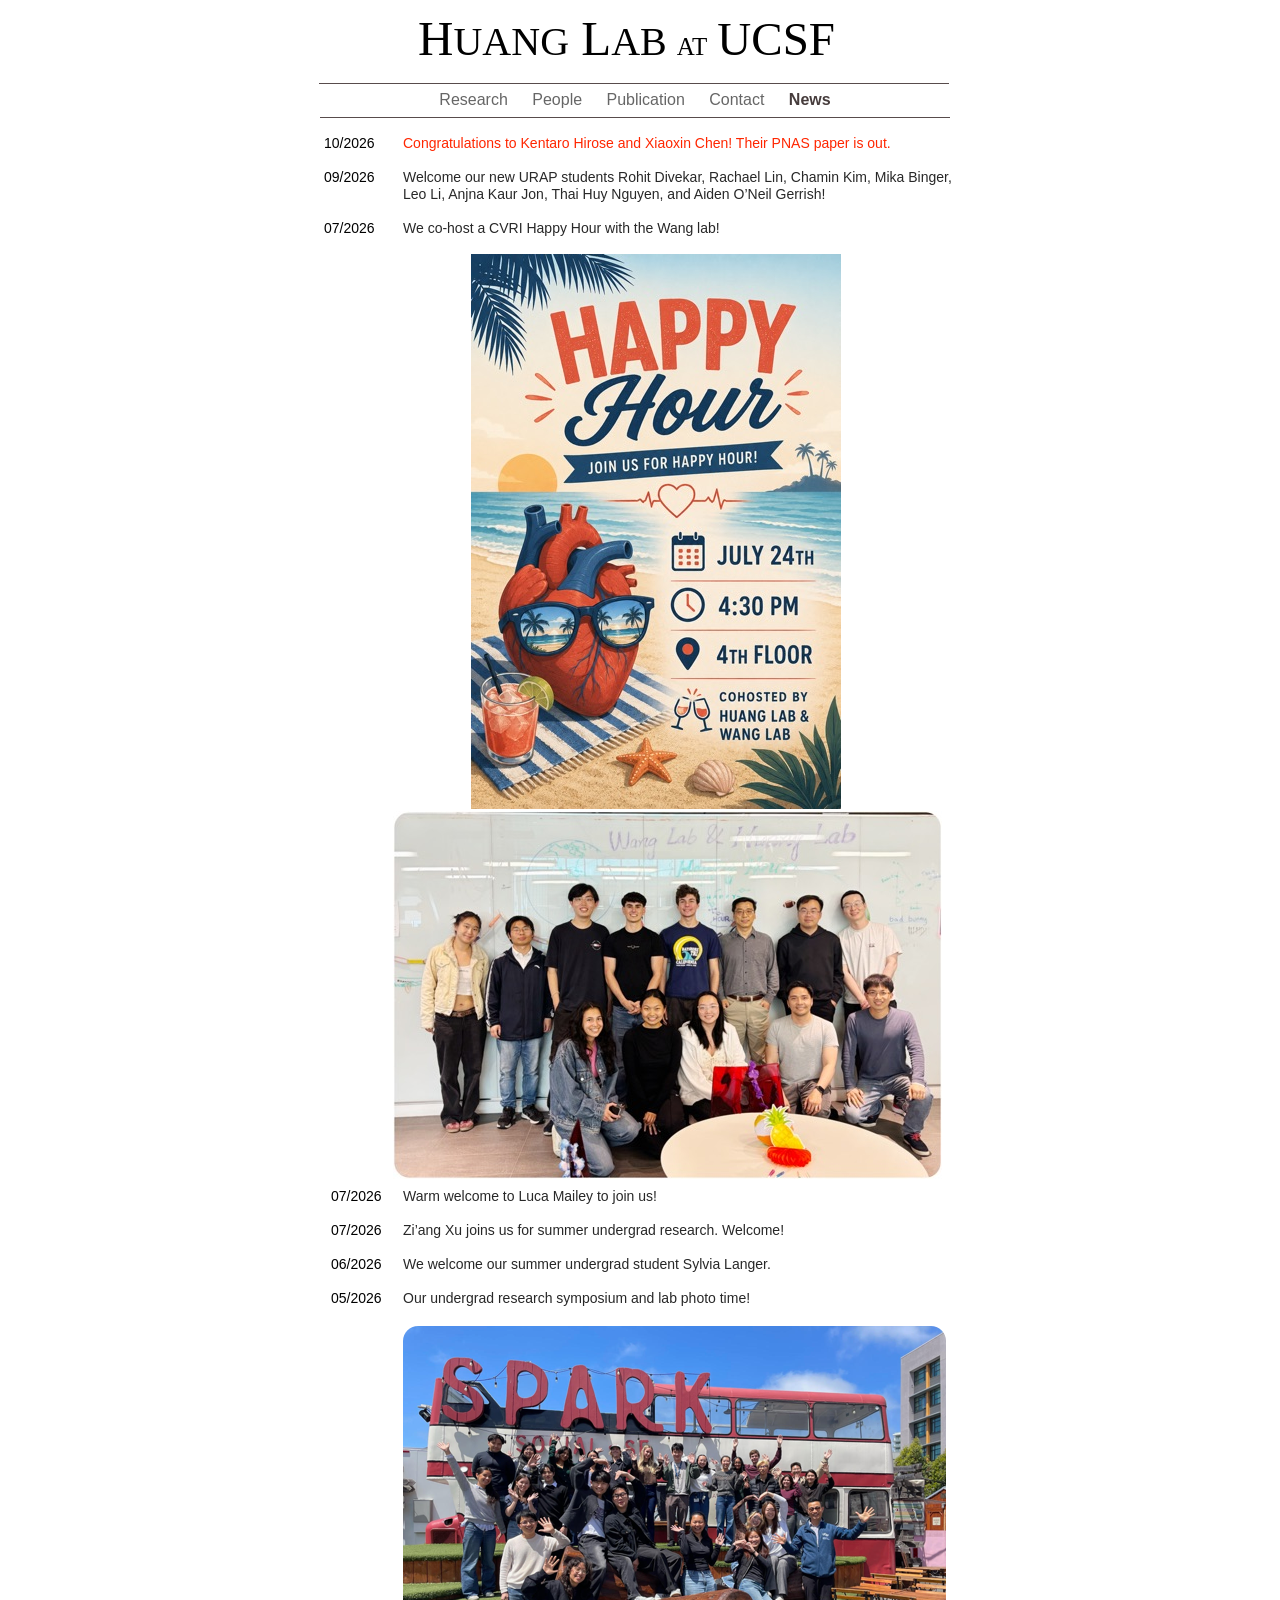
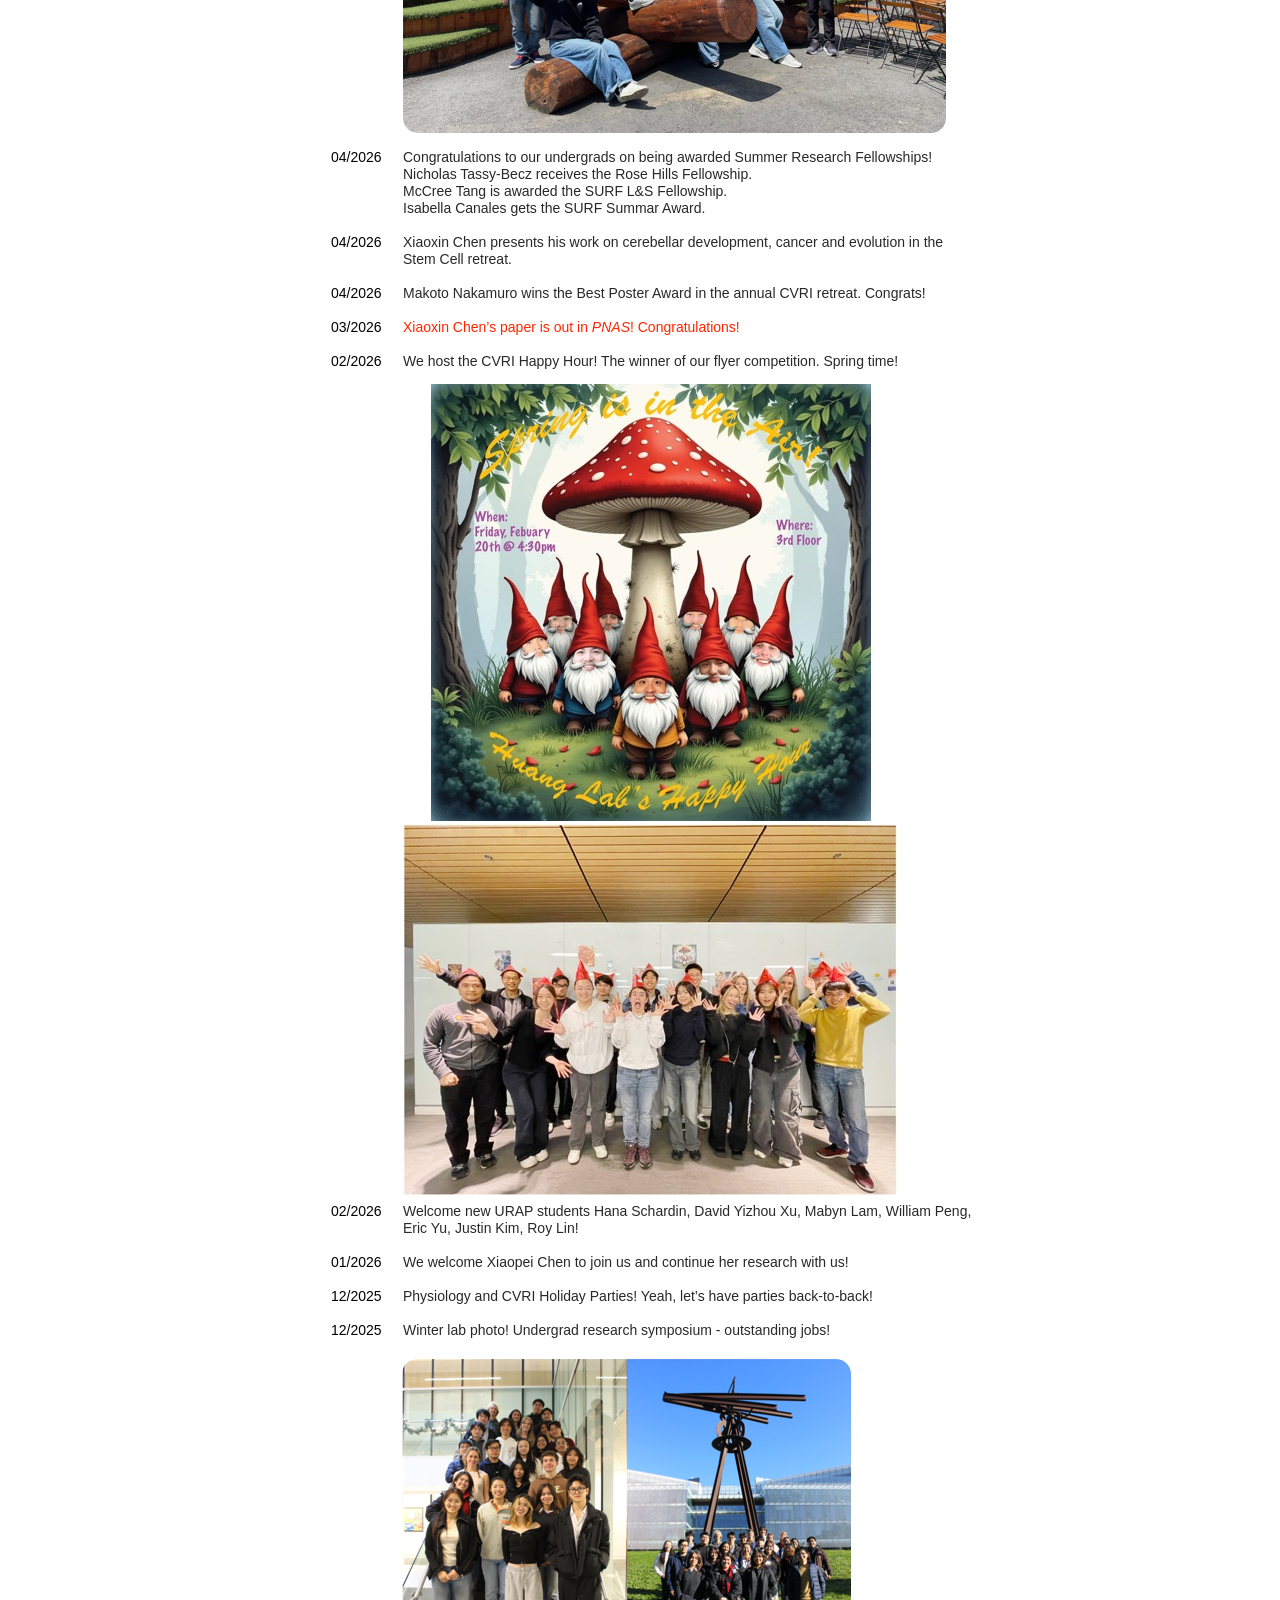
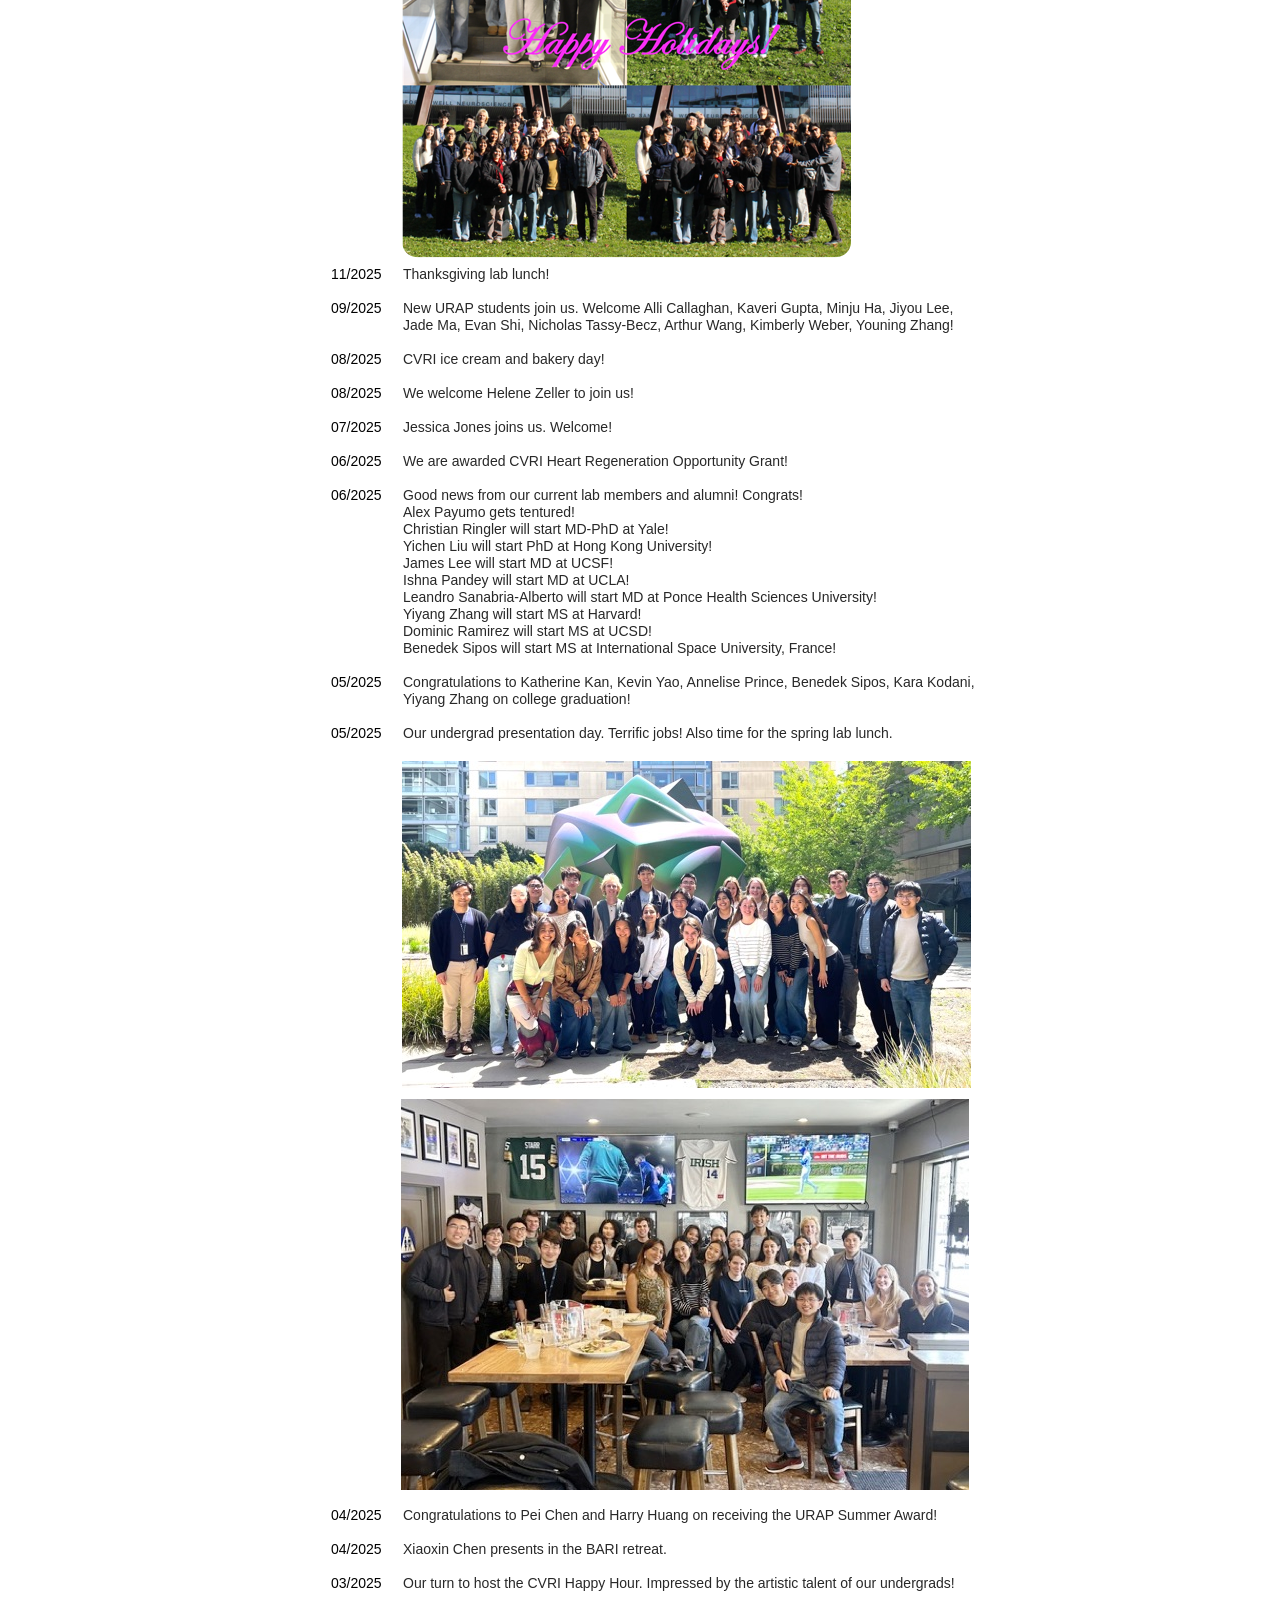
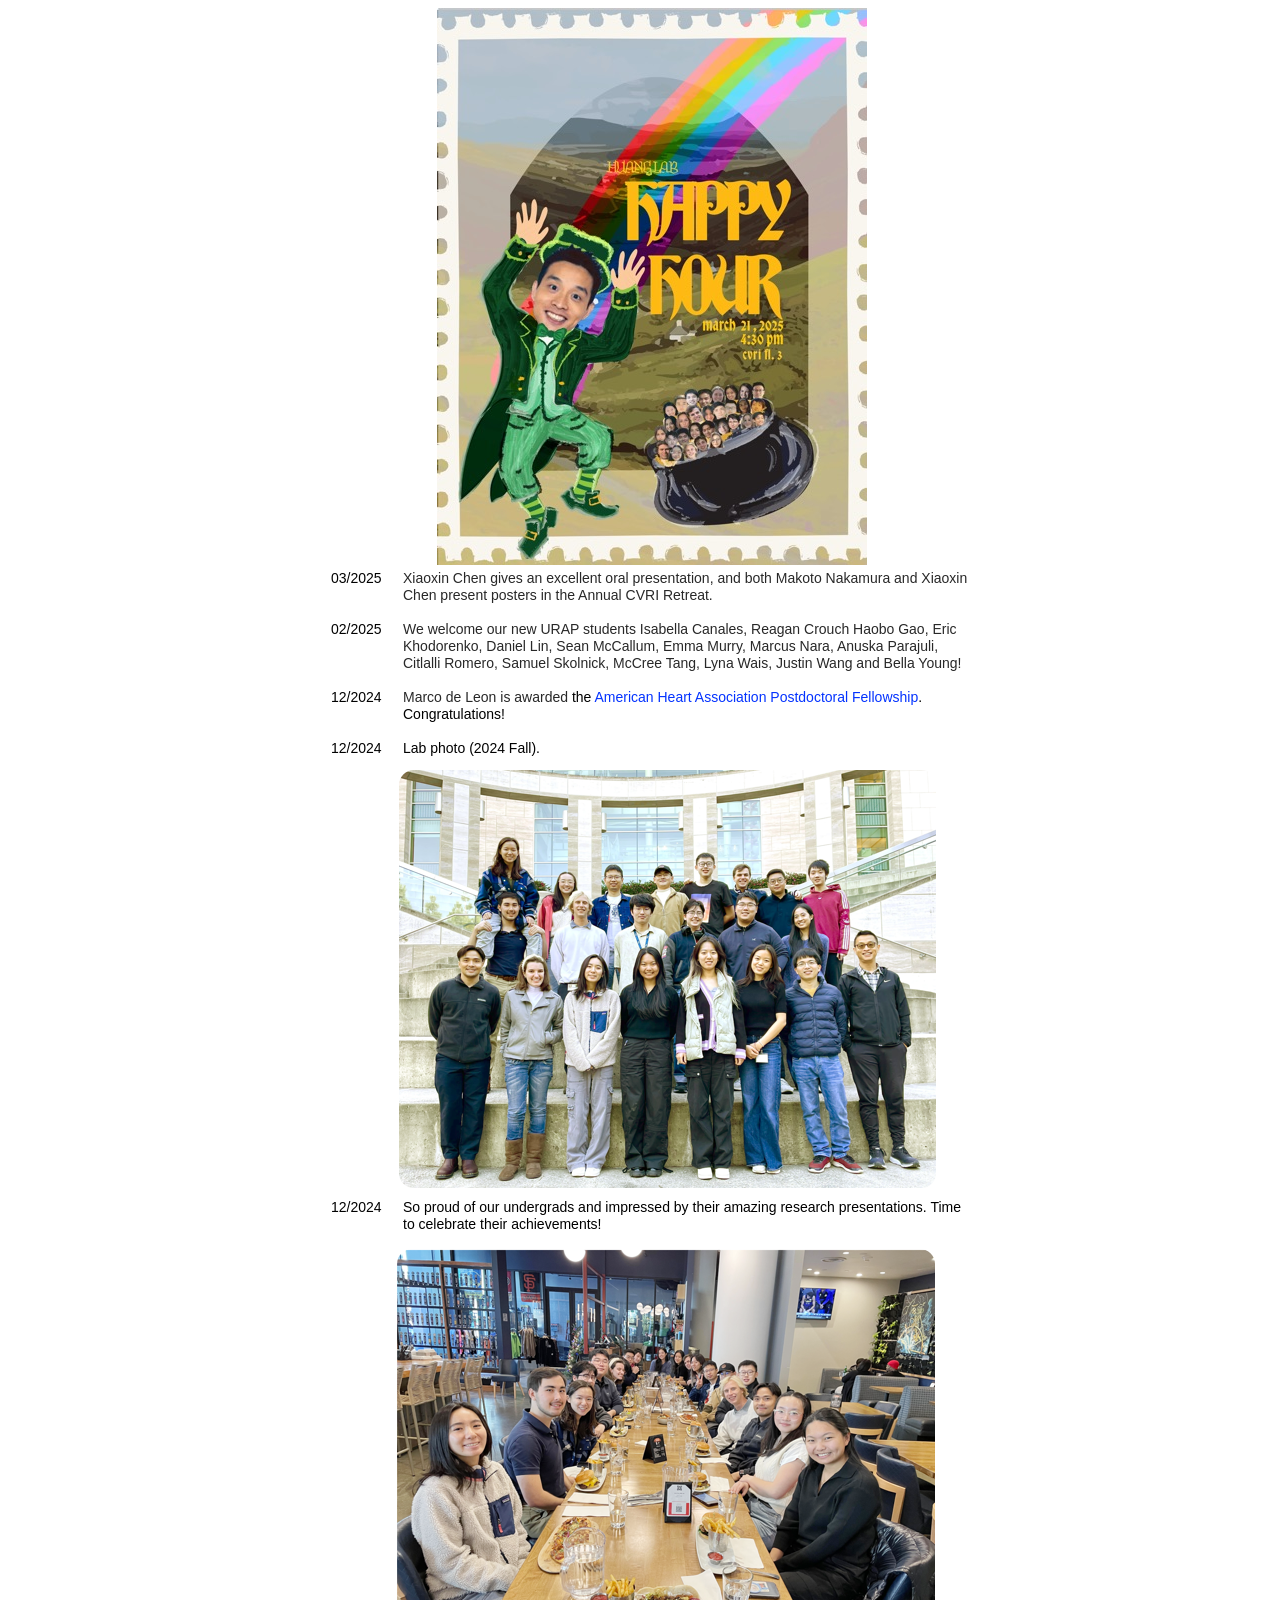
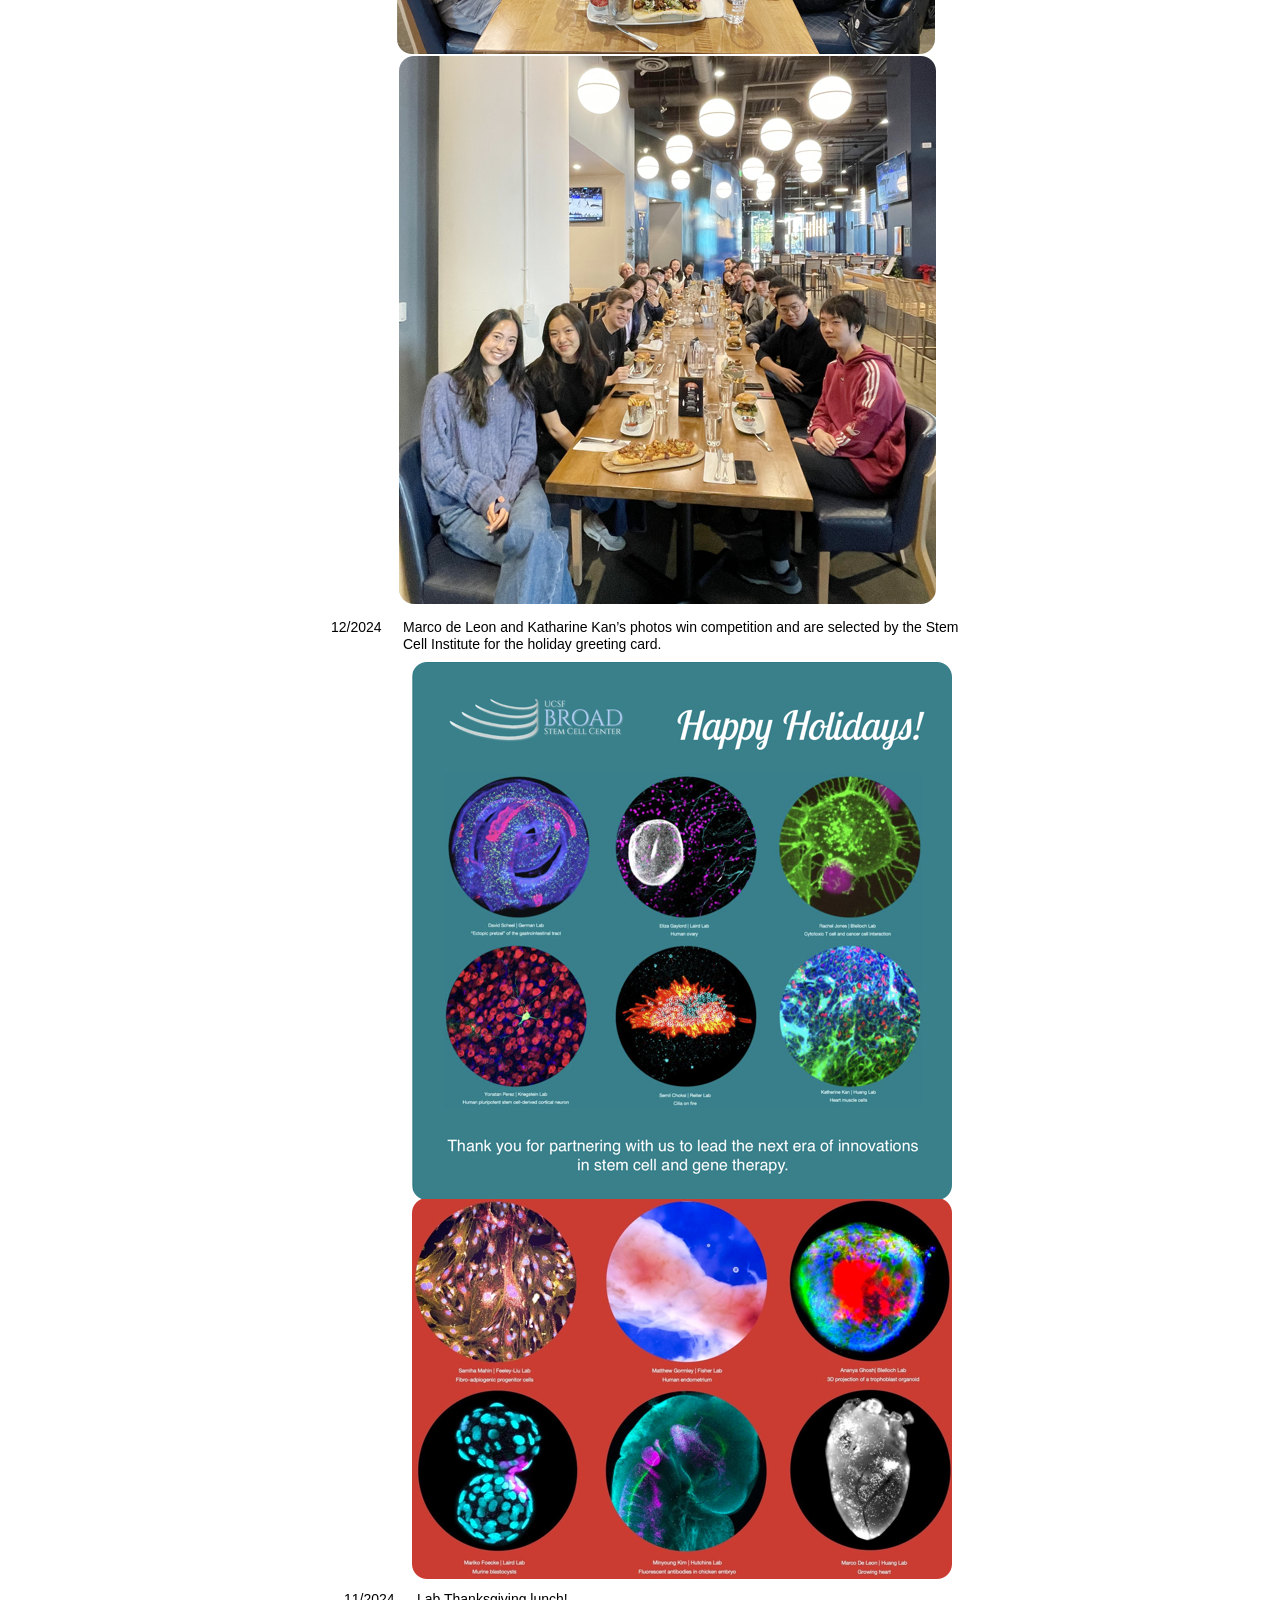
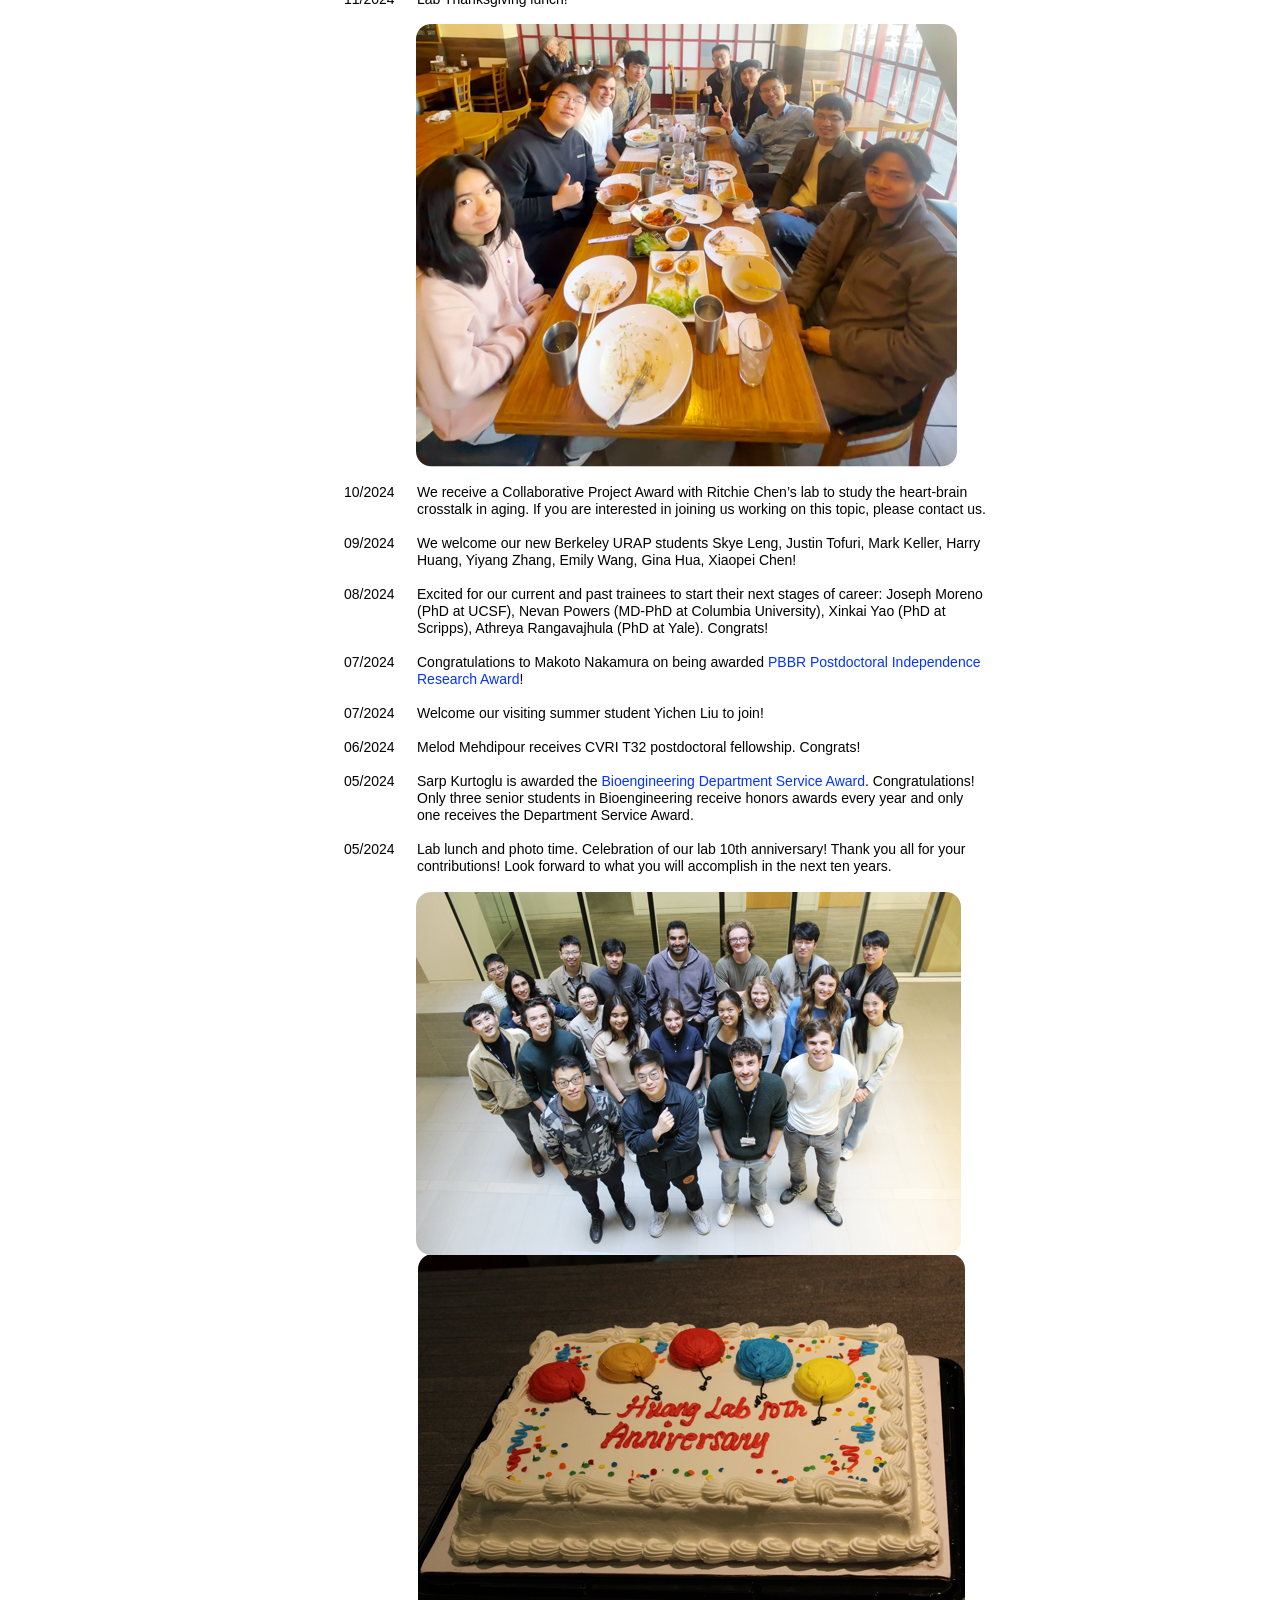
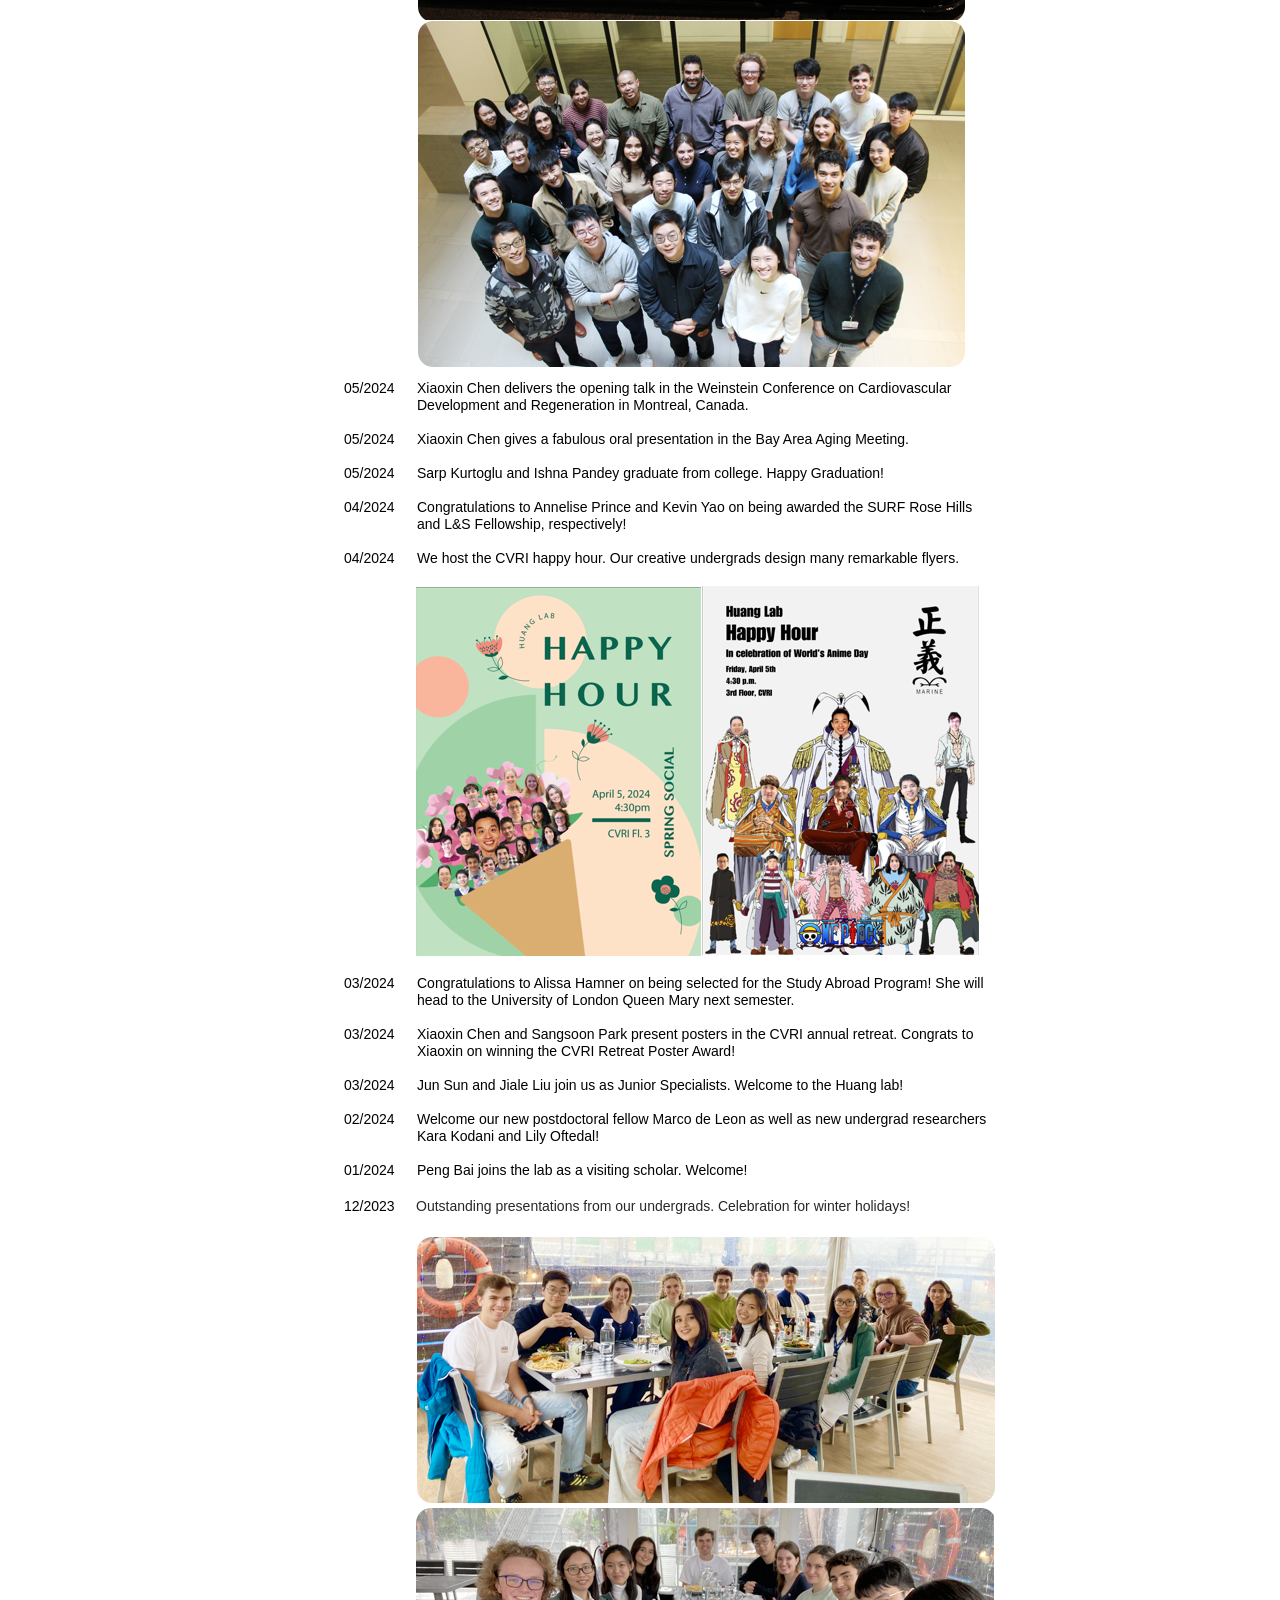
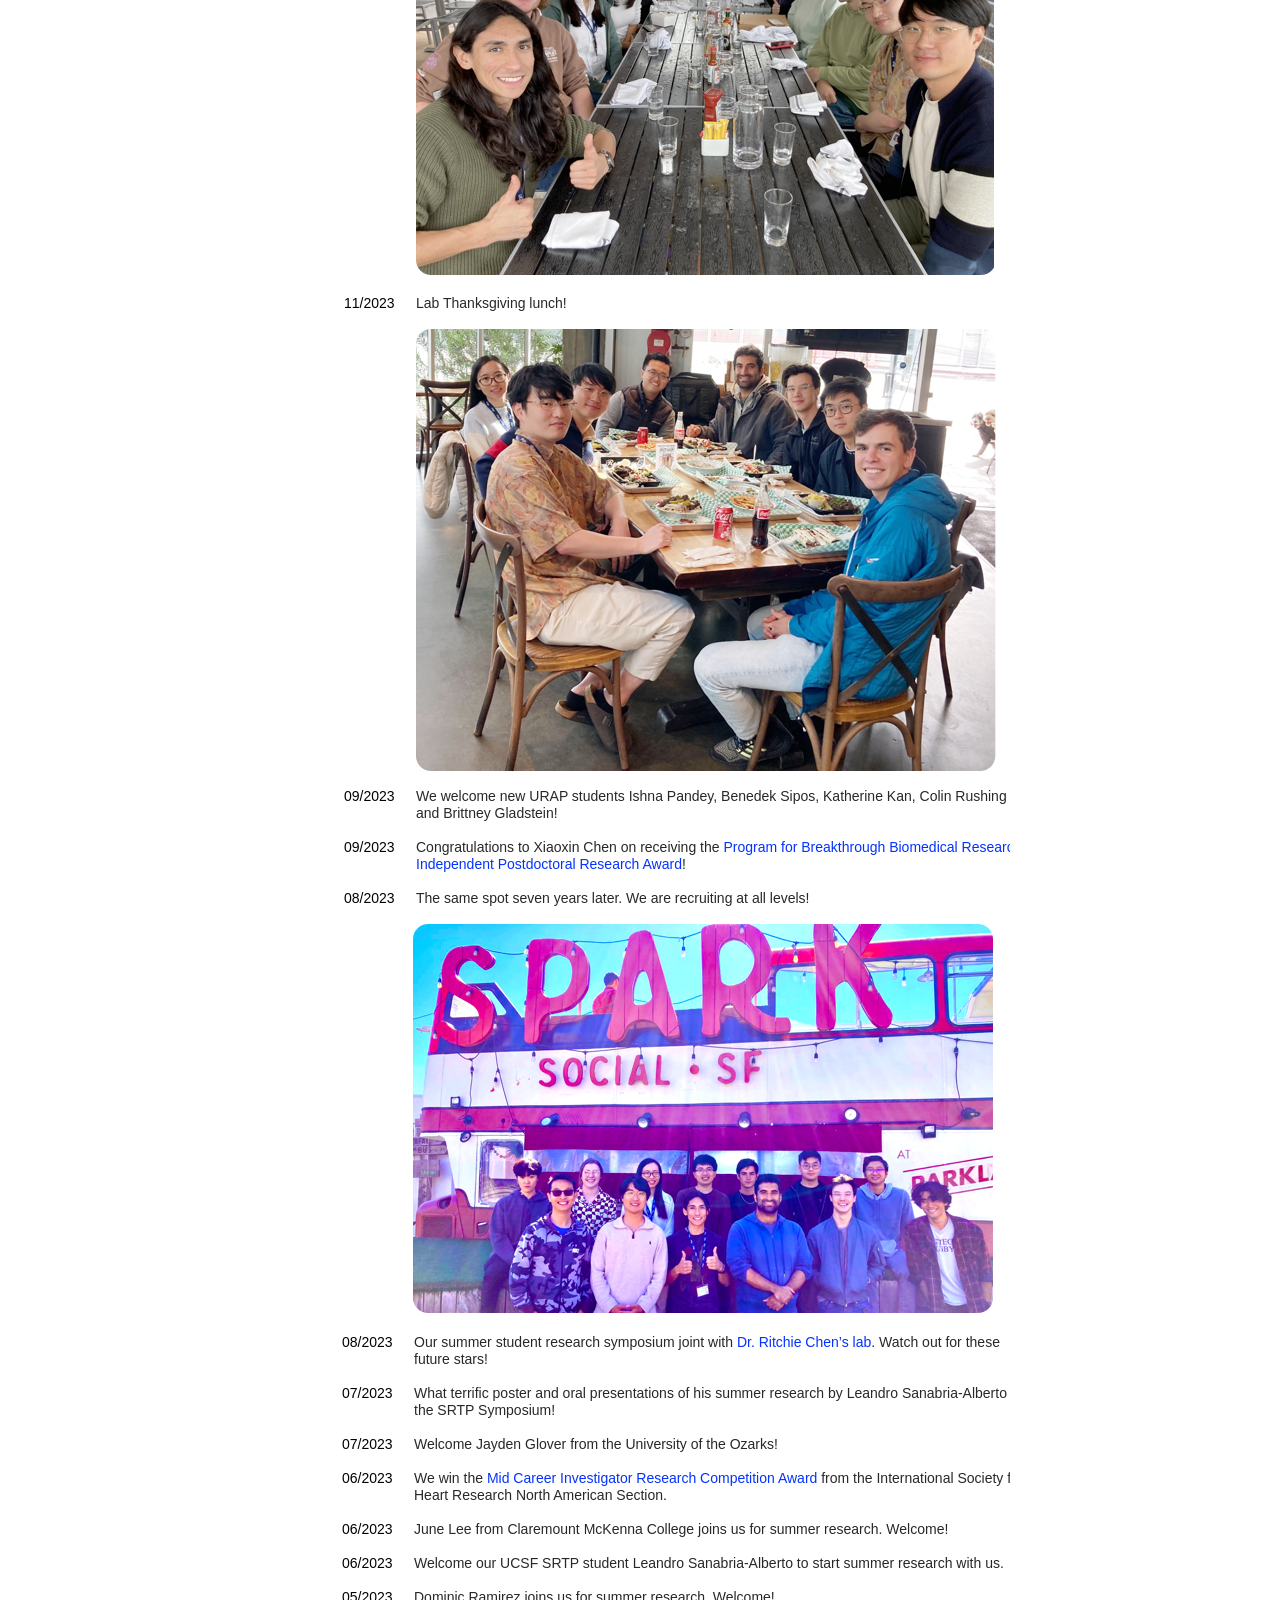
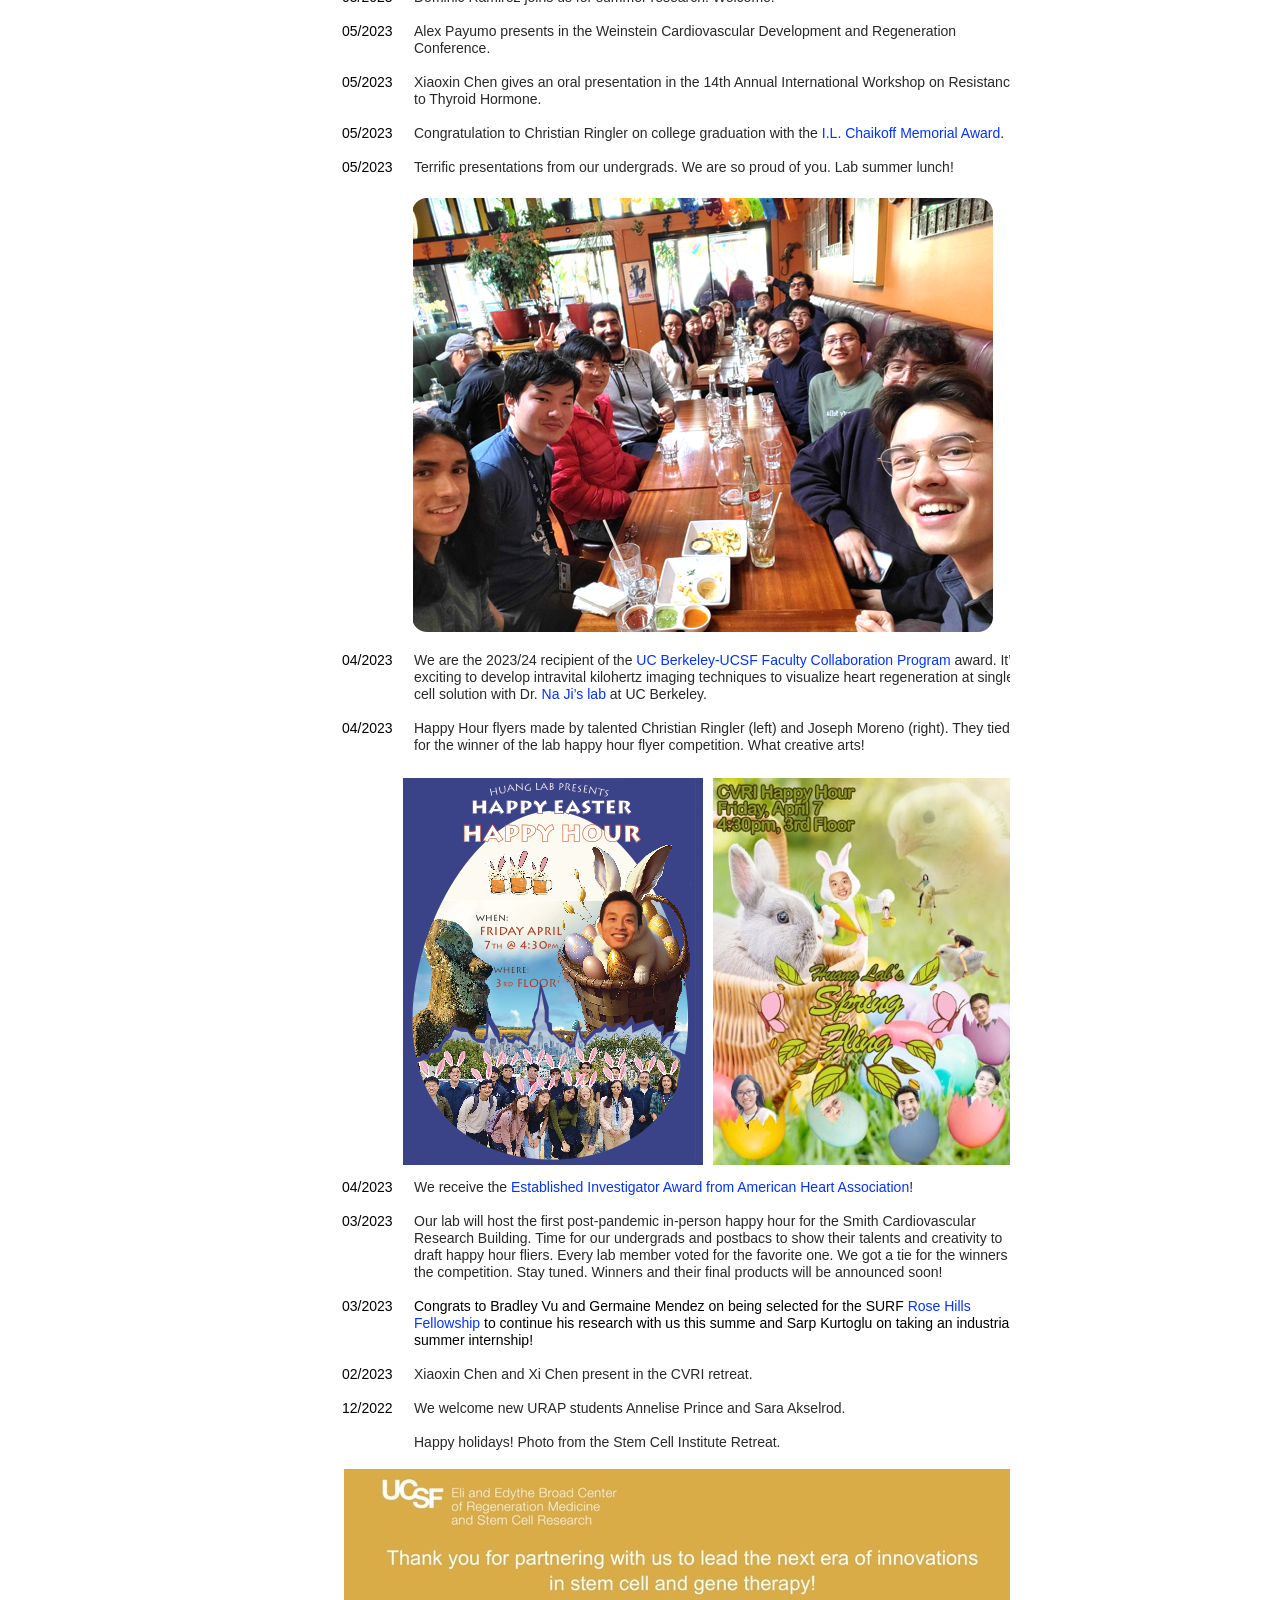
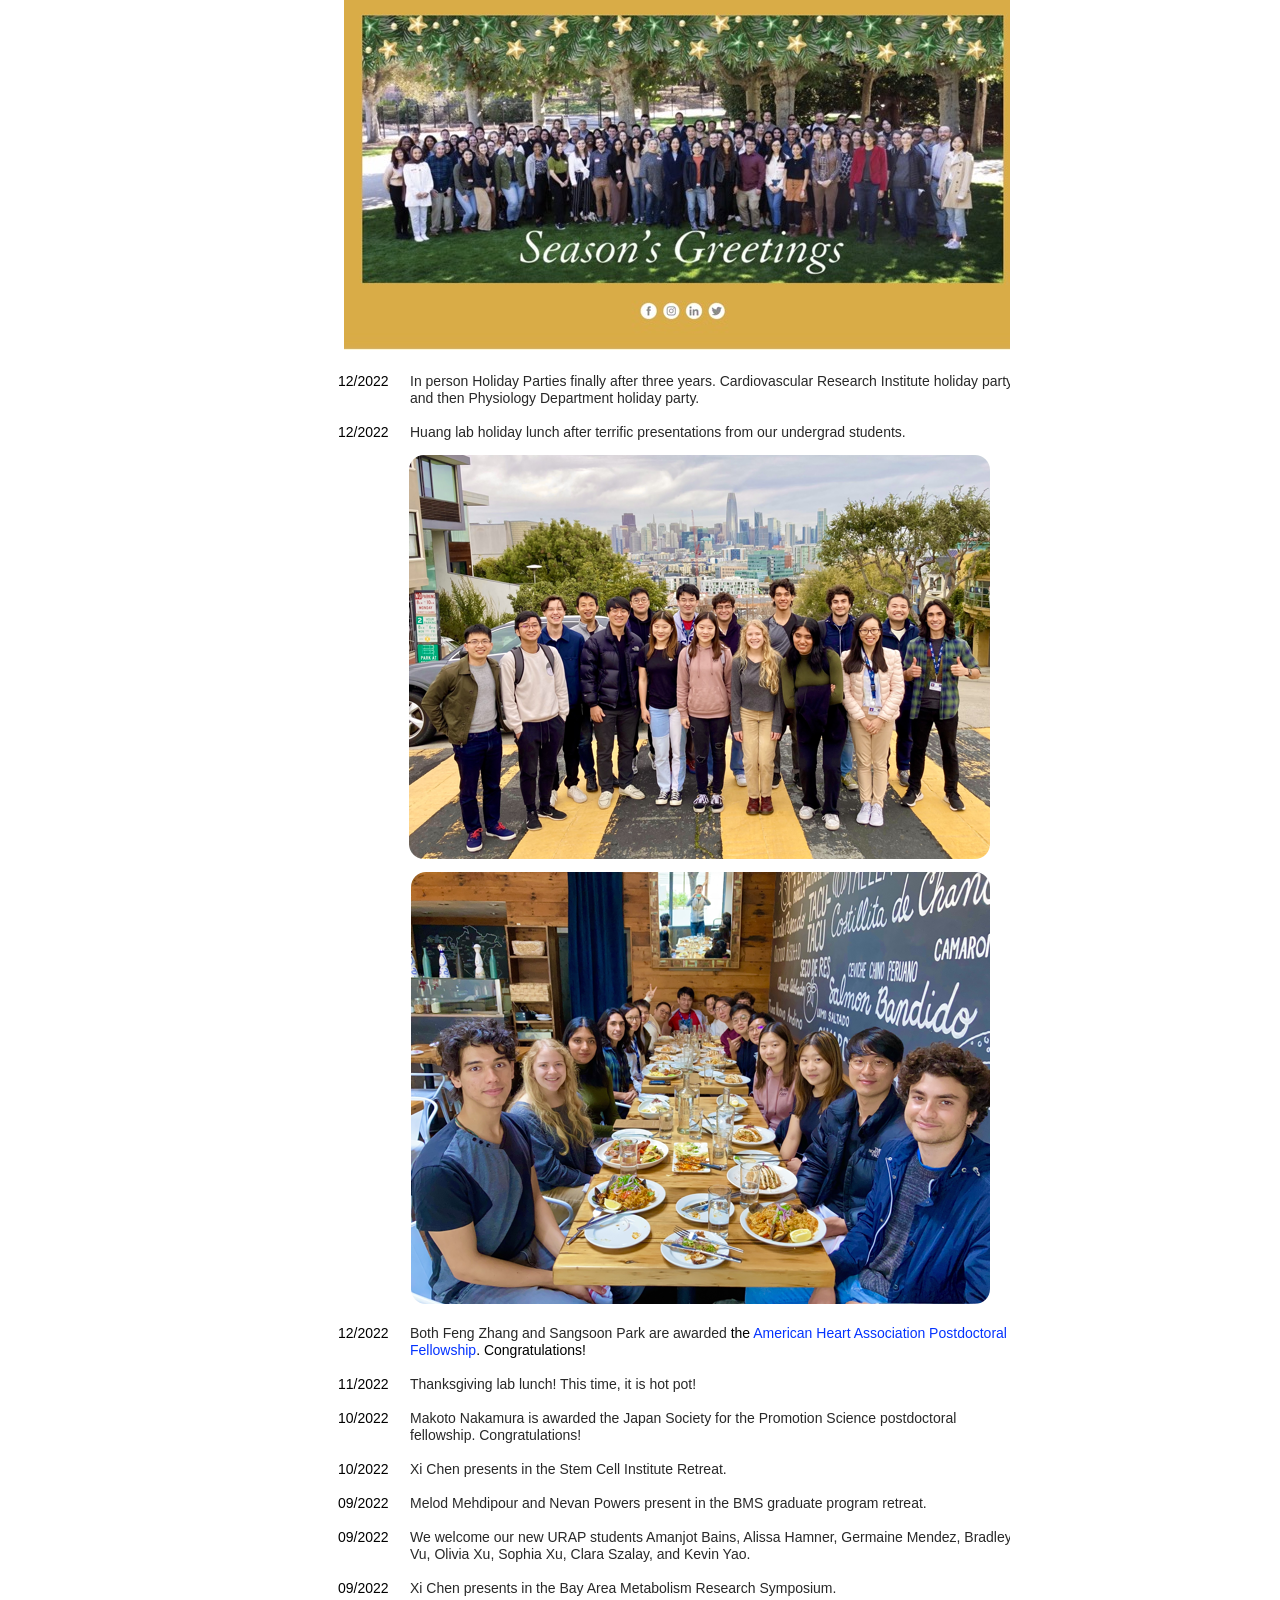
==== commit b2ba8758: "Updates website updates" ====
--- a/lab/News.html
+++ b/lab/News.html
@@ -6,7 +6,7 @@
   <head>
     <meta http-equiv="Content-Type" content="text/html; charset=UTF-8" />
     <meta name="Generator" content="iWeb 3.0.4" />
-    <meta name="iWeb-Build" content="local-build-20260803" />
+    <meta name="iWeb-Build" content="local-build-20261021" />
     <meta http-equiv="X-UA-Compatible" content="IE=EmulateIE7" />
     <meta name="viewport" content="width=740" />
     <title>News</title>
@@ -73,7 +73,7 @@
         </div>
         <div style="margin-left: 0px; position: relative; width: 740px; z-index: 5; " id="body_layer">
           <div style="height: 0px; line-height: 0px; " class="bumper"> </div>
-          <div id="id2" style="height: 1281px; left: 55px; position: absolute; top: 35709px; width: 73px; z-index: 1; " class="style_SkipStroke shape-with-text">
+          <div id="id2" style="height: 1281px; left: 55px; position: absolute; top: 35800px; width: 73px; z-index: 1; " class="style_SkipStroke shape-with-text">
             <div class="text-content graphic_textbox_layout_style_default_External_73_1281" style="padding: 0px; ">
               <div class="graphic_textbox_layout_style_default">
                 <p style="padding-top: 0pt; " class="paragraph_style_1">09/2015<br /></p>
@@ -156,7 +156,7 @@
           
 
 
-          <div style="height: 229px; width: 324px;  height: 229px; left: 219px; position: absolute; top: 36232px; width: 324px; z-index: 1; " class="tinyText stroke_0">
+          <div style="height: 229px; width: 324px;  height: 229px; left: 219px; position: absolute; top: 36323px; width: 324px; z-index: 1; " class="tinyText stroke_0">
             <div style="position: relative; width: 324px; ">
               <img src="News_files/shapeimage_3.png" alt="" style="height: 229px; left: 0px; position: absolute; top: 0px; width: 324px; " />
             </div>
@@ -164,7 +164,7 @@
           
 
 
-          <div style="height: 221px; width: 295px;  height: 221px; left: 35px; position: absolute; top: 35956px; width: 294px; z-index: 1; " class="tinyText">
+          <div style="height: 221px; width: 295px;  height: 221px; left: 35px; position: absolute; top: 36047px; width: 294px; z-index: 1; " class="tinyText">
             <div style="position: relative; width: 294px; ">
               <img src="News_files/shapeimage_4.png" alt="" style="height: 221px; left: 0px; position: absolute; top: 0px; width: 295px; " />
             </div>
@@ -172,7 +172,7 @@
           
 
 
-          <div style="height: 221px; width: 166px;  height: 221px; left: 340px; position: absolute; top: 35958px; width: 166px; z-index: 1; " class="tinyText">
+          <div style="height: 221px; width: 166px;  height: 221px; left: 340px; position: absolute; top: 36049px; width: 166px; z-index: 1; " class="tinyText">
             <div style="position: relative; width: 166px; ">
               <img src="News_files/shapeimage_5.png" alt="" style="height: 221px; left: 0px; position: absolute; top: 0px; width: 166px; " />
             </div>
@@ -180,7 +180,7 @@
           
 
 
-          <div style="height: 222px; width: 224px;  height: 222px; left: 516px; position: absolute; top: 35957px; width: 223px; z-index: 1; " class="tinyText">
+          <div style="height: 222px; width: 224px;  height: 222px; left: 516px; position: absolute; top: 36048px; width: 223px; z-index: 1; " class="tinyText">
             <div style="position: relative; width: 223px; ">
               <img src="News_files/shapeimage_6.png" alt="" style="height: 222px; left: 0px; position: absolute; top: 0px; width: 224px; " />
             </div>
@@ -188,7 +188,7 @@
           
 
 
-          <div id="id3" style="height: 144px; left: 55px; position: absolute; top: 35553px; width: 73px; z-index: 1; " class="style_SkipStroke shape-with-text">
+          <div id="id3" style="height: 144px; left: 55px; position: absolute; top: 35644px; width: 73px; z-index: 1; " class="style_SkipStroke shape-with-text">
             <div class="text-content graphic_textbox_layout_style_default_External_73_144" style="padding: 0px; ">
               <div class="graphic_textbox_layout_style_default">
                 <p style="padding-top: 0pt; " class="paragraph_style_1">12/2015<br /></p>
@@ -205,7 +205,7 @@
           
 
 
-          <div id="id4" style="height: 176px; left: 118px; position: absolute; top: 35554px; width: 624px; z-index: 1; " class="style_SkipStroke shape-with-text">
+          <div id="id4" style="height: 176px; left: 118px; position: absolute; top: 35645px; width: 624px; z-index: 1; " class="style_SkipStroke shape-with-text">
             <div class="text-content graphic_textbox_layout_style_default_External_624_176" style="padding: 0px; ">
               <div class="graphic_textbox_layout_style_default">
                 <p style="padding-top: 0pt; " class="paragraph_style_1">Guo receives the <span class="style_3">Academic Senator Award</span>.<br /></p>
@@ -222,7 +222,7 @@
           
 
 
-          <div id="id5" style="height: 1808px; left: 55px; position: absolute; top: 33451px; width: 73px; z-index: 1; " class="style_SkipStroke shape-with-text">
+          <div id="id5" style="height: 1808px; left: 55px; position: absolute; top: 33542px; width: 73px; z-index: 1; " class="style_SkipStroke shape-with-text">
             <div class="text-content graphic_textbox_layout_style_default_External_73_1808" style="padding: 0px; ">
               <div class="graphic_textbox_layout_style_default">
                 <p style="padding-top: 0pt; " class="paragraph_style_1">08/2016<br /></p>
@@ -336,7 +336,7 @@
           
 
 
-          <div id="id6" style="height: 1776px; left: 118px; position: absolute; top: 33450px; width: 624px; z-index: 1; " class="style_SkipStroke shape-with-text">
+          <div id="id6" style="height: 1776px; left: 118px; position: absolute; top: 33541px; width: 624px; z-index: 1; " class="style_SkipStroke shape-with-text">
             <div class="text-content graphic_textbox_layout_style_default_External_624_1776" style="padding: 0px; ">
               <div class="graphic_textbox_layout_style_default">
                 <p style="padding-top: 0pt; " class="paragraph_style_1">Good bye to our summer students Jasmine and Kevin.<br /></p>
@@ -445,7 +445,7 @@
           
 
 
-          <div style="height: 297px; width: 501px;  height: 297px; left: 124px; position: absolute; top: 35239px; width: 501px; z-index: 1; " class="tinyText">
+          <div style="height: 297px; width: 501px;  height: 297px; left: 124px; position: absolute; top: 35330px; width: 501px; z-index: 1; " class="tinyText">
             <div style="position: relative; width: 501px; ">
               <img src="News_files/shapeimage_7.png" alt="" style="height: 297px; left: 0px; position: absolute; top: 0px; width: 501px; " />
             </div>
@@ -453,7 +453,7 @@
           
 
 
-          <div id="id7" style="height: 1300px; left: 119px; position: absolute; top: 35709px; width: 660px; z-index: 1; " class="style_SkipStroke shape-with-text">
+          <div id="id7" style="height: 1300px; left: 119px; position: absolute; top: 35800px; width: 660px; z-index: 1; " class="style_SkipStroke shape-with-text">
             <div class="text-content graphic_textbox_layout_style_default_External_660_1300" style="padding: 0px; ">
               <div class="graphic_textbox_layout_style_default">
                 <p style="padding-top: 0pt; " class="paragraph_style_3">We become a member of the <a onclick="window.open(this.href); return false;" title="http://www.ucsf-mskp30.org/" href="http://www.ucsf-mskp30.org/" onkeypress="window.open(this.href); return false;" class="class2">Core Center for Musculoskeletal Biology and Medicine</a>. <br /></p>
@@ -532,13 +532,13 @@
           
 
 
-          <div style="height: 455px; width: 351px;  height: 455px; left: 200px; position: absolute; top: 34443px; width: 351px; z-index: 1; " class="tinyText style_SkipStroke_1 stroke_0">
+          <div style="height: 455px; width: 351px;  height: 455px; left: 200px; position: absolute; top: 34534px; width: 351px; z-index: 1; " class="tinyText style_SkipStroke_1 stroke_0">
             <img src="News_files/Flooron%20Friday,%20July%208th%20at%204-30pm%20on%20the%203rd%20Join%20the%20Huang%20Lab%20at%20Happy%20Hour%20Guo-camole%20Time%21%21%21.png" alt="" style="border: none; height: 455px; width: 351px; " />
           </div>
           
 
 
-          <div style="height: 462px; width: 693px;  height: 462px; left: 42px; position: absolute; top: 33474px; width: 693px; z-index: 1; " class="tinyText">
+          <div style="height: 462px; width: 693px;  height: 462px; left: 42px; position: absolute; top: 33565px; width: 693px; z-index: 1; " class="tinyText">
             <div style="position: relative; width: 693px; ">
               <img src="News_files/shapeimage_8.png" alt="" style="height: 462px; left: 0px; position: absolute; top: 0px; width: 693px; " />
             </div>
@@ -546,7 +546,7 @@
           
 
 
-          <div id="id8" style="height: 127px; left: 55px; position: absolute; top: 33263px; width: 73px; z-index: 1; " class="style_SkipStroke shape-with-text">
+          <div id="id8" style="height: 127px; left: 55px; position: absolute; top: 33354px; width: 73px; z-index: 1; " class="style_SkipStroke shape-with-text">
             <div class="text-content graphic_textbox_layout_style_default_External_73_127" style="padding: 0px; ">
               <div class="graphic_textbox_layout_style_default">
                 <p style="padding-top: 0pt; " class="paragraph_style_1">09/2016<br /></p>
@@ -562,7 +562,7 @@
           
 
 
-          <div id="id9" style="height: 178px; left: 118px; position: absolute; top: 33264px; width: 624px; z-index: 1; " class="style_SkipStroke shape-with-text">
+          <div id="id9" style="height: 178px; left: 118px; position: absolute; top: 33355px; width: 624px; z-index: 1; " class="style_SkipStroke shape-with-text">
             <div class="text-content graphic_textbox_layout_style_default_External_624_178" style="padding: 0px; ">
               <div class="graphic_textbox_layout_style_default">
                 <p style="padding-top: 0pt; " class="paragraph_style_1">Welcome Berkeley URAP undergraduate students Steven Chang and Alison Hoang to join us!<br /></p>
@@ -578,7 +578,7 @@
           
 
 
-          <div id="id10" style="height: 76px; left: 56px; position: absolute; top: 32790px; width: 73px; z-index: 1; " class="style_SkipStroke shape-with-text">
+          <div id="id10" style="height: 76px; left: 56px; position: absolute; top: 32881px; width: 73px; z-index: 1; " class="style_SkipStroke shape-with-text">
             <div class="text-content graphic_textbox_layout_style_default_External_73_76" style="padding: 0px; ">
               <div class="graphic_textbox_layout_style_default">
                 <p style="padding-top: 0pt; " class="paragraph_style_1">10/2016<br /></p>
@@ -591,7 +591,7 @@
           
 
 
-          <div id="id11" style="height: 76px; left: 118px; position: absolute; top: 32790px; width: 624px; z-index: 1; " class="style_SkipStroke shape-with-text">
+          <div id="id11" style="height: 76px; left: 118px; position: absolute; top: 32881px; width: 624px; z-index: 1; " class="style_SkipStroke shape-with-text">
             <div class="text-content graphic_textbox_layout_style_default_External_624_76" style="padding: 0px; ">
               <div class="graphic_textbox_layout_style_default">
                 <p style="padding-top: 0pt; " class="paragraph_style_1">Congratulations to Jasmine King on receiving both the travel award and the Best Poster <br /></p>
@@ -604,7 +604,7 @@
           
 
 
-          <div style="height: 363px; width: 516px;  height: 363px; left: 123px; position: absolute; top: 32883px; width: 516px; z-index: 1; " class="tinyText">
+          <div style="height: 363px; width: 516px;  height: 363px; left: 123px; position: absolute; top: 32974px; width: 516px; z-index: 1; " class="tinyText">
             <div style="position: relative; width: 516px; ">
               <img src="News_files/shapeimage_9.png" alt="" style="height: 363px; left: 0px; position: absolute; top: 0px; width: 516px; " />
             </div>
@@ -612,7 +612,7 @@
           
 
 
-          <div style="height: 363px; width: 695px;  height: 363px; left: 41px; position: absolute; top: 34003px; width: 695px; z-index: 1; " class="tinyText">
+          <div style="height: 363px; width: 695px;  height: 363px; left: 41px; position: absolute; top: 34094px; width: 695px; z-index: 1; " class="tinyText">
             <div style="position: relative; width: 695px; ">
               <img src="News_files/shapeimage_10.png" alt="" style="height: 363px; left: 0px; position: absolute; top: 0px; width: 695px; " />
             </div>
@@ -620,7 +620,7 @@
           
 
 
-          <div style="height: 377px; width: 515px;  height: 377px; left: 124px; position: absolute; top: 32396px; width: 515px; z-index: 1; " class="tinyText">
+          <div style="height: 377px; width: 515px;  height: 377px; left: 124px; position: absolute; top: 32487px; width: 515px; z-index: 1; " class="tinyText">
             <div style="position: relative; width: 515px; ">
               <img src="News_files/shapeimage_11.png" alt="" style="height: 377px; left: 0px; position: absolute; top: 0px; width: 515px; " />
             </div>
@@ -628,7 +628,7 @@
           
 
 
-          <div style="height: 293px; width: 514px;  height: 293px; left: 125px; position: absolute; top: 32078px; width: 514px; z-index: 1; " class="tinyText">
+          <div style="height: 293px; width: 514px;  height: 293px; left: 125px; position: absolute; top: 32169px; width: 514px; z-index: 1; " class="tinyText">
             <div style="position: relative; width: 514px; ">
               <img src="News_files/shapeimage_12.png" alt="" style="height: 293px; left: 0px; position: absolute; top: 0px; width: 514px; " />
             </div>
@@ -636,7 +636,7 @@
           
 
 
-          <div id="id12" style="height: 76px; left: 57px; position: absolute; top: 32032px; width: 73px; z-index: 1; " class="style_SkipStroke shape-with-text">
+          <div id="id12" style="height: 76px; left: 57px; position: absolute; top: 32123px; width: 73px; z-index: 1; " class="style_SkipStroke shape-with-text">
             <div class="text-content graphic_textbox_layout_style_default_External_73_76" style="padding: 0px; ">
               <div class="graphic_textbox_layout_style_default">
                 <p style="padding-top: 0pt; " class="paragraph_style_1">12/2016<br /></p>
@@ -648,7 +648,7 @@
           
 
 
-          <div id="id13" style="height: 37px; left: 119px; position: absolute; top: 32032px; width: 624px; z-index: 1; " class="style_SkipStroke shape-with-text">
+          <div id="id13" style="height: 37px; left: 119px; position: absolute; top: 32123px; width: 624px; z-index: 1; " class="style_SkipStroke shape-with-text">
             <div class="text-content graphic_textbox_layout_style_default_External_624_37" style="padding: 0px; ">
               <div class="graphic_textbox_layout_style_default">
                 <p style="padding-bottom: 0pt; padding-top: 0pt; " class="paragraph_style_1">Huang lab holiday lunch. Wish everyone another prosperous and productive year!</p>
@@ -658,13 +658,13 @@
           
 
 
-          <div style="height: 729px; width: 529px;  height: 729px; left: 125px; position: absolute; top: 31291px; width: 529px; z-index: 1; " class="tinyText style_SkipStroke_1 stroke_0">
+          <div style="height: 729px; width: 529px;  height: 729px; left: 125px; position: absolute; top: 31382px; width: 529px; z-index: 1; " class="tinyText style_SkipStroke_1 stroke_0">
             <img src="News_files/droppedImage.jpg" alt="" style="border: none; height: 729px; width: 529px; " />
           </div>
           
 
 
-          <div id="id14" style="height: 654px; left: 119px; position: absolute; top: 30695px; width: 628px; z-index: 1; " class="style_SkipStroke shape-with-text">
+          <div id="id14" style="height: 654px; left: 119px; position: absolute; top: 30786px; width: 628px; z-index: 1; " class="style_SkipStroke shape-with-text">
             <div class="text-content graphic_textbox_layout_style_default_External_628_654" style="padding: 0px; ">
               <div class="graphic_textbox_layout_style_default">
                 <p style="padding-top: 0pt; " class="paragraph_style_2"><span class="style_4">Alex Payumo presents his research in the Bay Area IRACDA Scientific Retreat and receives the Best Speaker Award (only one from UCSF). Congratulations!<br /></span></p>
@@ -700,7 +700,7 @@
           
 
 
-          <div style="height: 409px; width: 514px;  height: 409px; left: 125px; position: absolute; top: 30270px; width: 514px; z-index: 1; " class="tinyText">
+          <div style="height: 409px; width: 514px;  height: 409px; left: 125px; position: absolute; top: 30361px; width: 514px; z-index: 1; " class="tinyText">
             <div style="position: relative; width: 514px; ">
               <img src="News_files/shapeimage_13.png" alt="" style="height: 409px; left: 0px; position: absolute; top: 0px; width: 514px; " />
             </div>
@@ -708,7 +708,7 @@
           
 
 
-          <div id="id15" style="height: 127px; left: 120px; position: absolute; top: 30127px; width: 603px; z-index: 1; " class="style_SkipStroke shape-with-text">
+          <div id="id15" style="height: 127px; left: 120px; position: absolute; top: 30218px; width: 603px; z-index: 1; " class="style_SkipStroke shape-with-text">
             <div class="text-content graphic_textbox_layout_style_default_External_603_127" style="padding: 0px; ">
               <div class="graphic_textbox_layout_style_default">
                 <p style="padding-top: 0pt; " class="paragraph_style_2"><span class="style_4">We are visited by high school students from the Summer Biomedical Internship Program again. Enjoy watching live zebrafish and beating cardiomyocytes in a dish, our favorite systems to study heart regeneration!.<br /></span></p>
@@ -722,13 +722,13 @@
           
 
 
-          <div style="height: 661px; width: 511px;  height: 661px; left: 124px; position: absolute; top: 29444px; width: 511px; z-index: 1; " class="tinyText style_SkipStroke_1 stroke_0">
+          <div style="height: 661px; width: 511px;  height: 661px; left: 124px; position: absolute; top: 29535px; width: 511px; z-index: 1; " class="tinyText style_SkipStroke_1 stroke_0">
             <img src="News_files/droppedImage_1.jpg" alt="" style="border: none; height: 662px; width: 511px; " />
           </div>
           
 
 
-          <div id="id16" style="height: 314px; left: 120px; position: absolute; top: 29121px; width: 603px; z-index: 1; " class="style_SkipStroke shape-with-text">
+          <div id="id16" style="height: 314px; left: 120px; position: absolute; top: 29212px; width: 603px; z-index: 1; " class="style_SkipStroke shape-with-text">
             <div class="text-content graphic_textbox_layout_style_default_External_603_314" style="padding: 0px; ">
               <div class="graphic_textbox_layout_style_default">
                 <p style="padding-top: 0pt; " class="paragraph_style_2"><span class="style_4">We are awarded a 5-year R01 grant from National Institute of Health. <br /></span></p>
@@ -752,7 +752,7 @@
           
 
 
-          <div id="id17" style="height: 365px; left: 57px; position: absolute; top: 29122px; width: 73px; z-index: 1; " class="style_SkipStroke shape-with-text">
+          <div id="id17" style="height: 365px; left: 57px; position: absolute; top: 29213px; width: 73px; z-index: 1; " class="style_SkipStroke shape-with-text">
             <div class="text-content graphic_textbox_layout_style_default_External_73_365" style="padding: 0px; ">
               <div class="graphic_textbox_layout_style_default">
                 <p style="padding-top: 0pt; " class="paragraph_style_1">12/2017<br /></p>
@@ -781,7 +781,7 @@
           
 
 
-          <div id="id18" style="height: 144px; left: 57px; position: absolute; top: 30127px; width: 73px; z-index: 1; " class="style_SkipStroke shape-with-text">
+          <div id="id18" style="height: 144px; left: 57px; position: absolute; top: 30218px; width: 73px; z-index: 1; " class="style_SkipStroke shape-with-text">
             <div class="text-content graphic_textbox_layout_style_default_External_73_144" style="padding: 0px; ">
               <div class="graphic_textbox_layout_style_default">
                 <p style="padding-top: 0pt; " class="paragraph_style_1">07/2017<br /></p>
@@ -797,7 +797,7 @@
           
 
 
-          <div id="id19" style="height: 620px; left: 55px; position: absolute; top: 30694px; width: 73px; z-index: 1; " class="style_SkipStroke shape-with-text">
+          <div id="id19" style="height: 620px; left: 55px; position: absolute; top: 30785px; width: 73px; z-index: 1; " class="style_SkipStroke shape-with-text">
             <div class="text-content graphic_textbox_layout_style_default_External_73_620" style="padding: 0px; ">
               <div class="graphic_textbox_layout_style_default">
                 <p style="padding-top: 0pt; " class="paragraph_style_1">05/2017<br /></p>
@@ -841,7 +841,7 @@
           
 
 
-          <div style="height: 322px; width: 514px;  height: 322px; left: 124px; position: absolute; top: 28784px; width: 514px; z-index: 1; " class="tinyText">
+          <div style="height: 322px; width: 514px;  height: 322px; left: 124px; position: absolute; top: 28875px; width: 514px; z-index: 1; " class="tinyText">
             <div style="position: relative; width: 514px; ">
               <img src="News_files/shapeimage_14.png" alt="" style="height: 322px; left: 0px; position: absolute; top: 0px; width: 514px; " />
             </div>
@@ -849,7 +849,7 @@
           
 
 
-          <div id="id20" style="height: 212px; left: 120px; position: absolute; top: 28559px; width: 607px; z-index: 1; " class="style_SkipStroke shape-with-text">
+          <div id="id20" style="height: 212px; left: 120px; position: absolute; top: 28650px; width: 607px; z-index: 1; " class="style_SkipStroke shape-with-text">
             <div class="text-content graphic_textbox_layout_style_default_External_607_212" style="padding: 0px; ">
               <div class="graphic_textbox_layout_style_default">
                 <p style="padding-top: 0pt; " class="paragraph_style_2"><span class="style_4">Welcome our new Berkeley URAP students Hannah Kania, Alexis Ilamas, Shea Khyeam, Amy Zhong, David Xia-zhu, and our first SFSU BUILD program student Jacob Gomez.<br /></span></p>
@@ -865,7 +865,7 @@
           
 
 
-          <div id="id21" style="height: 229px; left: 57px; position: absolute; top: 28559px; width: 73px; z-index: 1; " class="style_SkipStroke shape-with-text">
+          <div id="id21" style="height: 229px; left: 57px; position: absolute; top: 28650px; width: 73px; z-index: 1; " class="style_SkipStroke shape-with-text">
             <div class="text-content graphic_textbox_layout_style_default_External_73_229" style="padding: 0px; ">
               <div class="graphic_textbox_layout_style_default">
                 <p style="padding-top: 0pt; " class="paragraph_style_1">02/2018<br /></p>
@@ -886,7 +886,7 @@
           
 
 
-          <div style="height: 264px; width: 652px;  height: 263px; left: 60px; position: absolute; top: 28274px; width: 652px; z-index: 1; " class="tinyText">
+          <div style="height: 264px; width: 652px;  height: 263px; left: 60px; position: absolute; top: 28365px; width: 652px; z-index: 1; " class="tinyText">
             <div style="position: relative; width: 652px; ">
               <img src="News_files/shapeimage_15.png" alt="" style="height: 264px; left: 0px; position: absolute; top: 0px; width: 652px; " />
             </div>
@@ -894,7 +894,7 @@
           
 
 
-          <div id="id22" style="height: 42px; left: 59px; position: absolute; top: 28226px; width: 73px; z-index: 1; " class="style_SkipStroke shape-with-text">
+          <div id="id22" style="height: 42px; left: 59px; position: absolute; top: 28317px; width: 73px; z-index: 1; " class="style_SkipStroke shape-with-text">
             <div class="text-content graphic_textbox_layout_style_default_External_73_42" style="padding: 0px; ">
               <div class="graphic_textbox_layout_style_default">
                 <p style="padding-top: 0pt; " class="paragraph_style_1">04/2018<br /></p>
@@ -904,7 +904,7 @@
           
 
 
-          <div id="id23" style="height: 29px; left: 129px; position: absolute; top: 28226px; width: 554px; z-index: 1; " class="style_SkipStroke shape-with-text">
+          <div id="id23" style="height: 29px; left: 129px; position: absolute; top: 28317px; width: 554px; z-index: 1; " class="style_SkipStroke shape-with-text">
             <div class="text-content graphic_textbox_layout_style_default_External_554_29" style="padding: 0px; ">
               <div class="graphic_textbox_layout_style_default">
                 <p style="padding-bottom: 0pt; padding-top: 0pt; " class="paragraph_style_2"><span class="style_4">Alex and his zebrafish appear on the school shuttle bus.</span></p>
@@ -914,7 +914,7 @@
           
 
 
-          <div id="id24" style="height: 42px; left: 56px; position: absolute; top: 27881px; width: 73px; z-index: 1; " class="style_SkipStroke shape-with-text">
+          <div id="id24" style="height: 42px; left: 56px; position: absolute; top: 27972px; width: 73px; z-index: 1; " class="style_SkipStroke shape-with-text">
             <div class="text-content graphic_textbox_layout_style_default_External_73_42" style="padding: 0px; ">
               <div class="graphic_textbox_layout_style_default">
                 <p style="padding-top: 0pt; " class="paragraph_style_1">04/2018<br /></p>
@@ -924,7 +924,7 @@
           
 
 
-          <div id="id25" style="height: 42px; left: 126px; position: absolute; top: 27881px; width: 571px; z-index: 1; " class="style_SkipStroke shape-with-text">
+          <div id="id25" style="height: 42px; left: 126px; position: absolute; top: 27972px; width: 571px; z-index: 1; " class="style_SkipStroke shape-with-text">
             <div class="text-content graphic_textbox_layout_style_default_External_571_42" style="padding: 0px; ">
               <div class="graphic_textbox_layout_style_default">
                 <p style="padding-bottom: 0pt; padding-top: 0pt; " class="paragraph_style_2"><span class="style_4">Stephen passed his Qual Exam. Now officially our first Ph.D. candidate. Congratulations!</span></p>
@@ -934,7 +934,7 @@
           
 
 
-          <div style="height: 279px; width: 280px;  height: 278px; left: 61px; position: absolute; top: 27928px; width: 280px; z-index: 1; " class="tinyText">
+          <div style="height: 279px; width: 280px;  height: 278px; left: 61px; position: absolute; top: 28019px; width: 280px; z-index: 1; " class="tinyText">
             <div style="position: relative; width: 280px; ">
               <img src="News_files/shapeimage_16.png" alt="" style="height: 279px; left: 0px; position: absolute; top: 0px; width: 280px; " />
             </div>
@@ -942,7 +942,7 @@
           
 
 
-          <div style="height: 280px; width: 351px;  height: 279px; left: 341px; position: absolute; top: 27928px; width: 351px; z-index: 1; " class="tinyText">
+          <div style="height: 280px; width: 351px;  height: 279px; left: 341px; position: absolute; top: 28019px; width: 351px; z-index: 1; " class="tinyText">
             <div style="position: relative; width: 351px; ">
               <img src="News_files/shapeimage_17.png" alt="" style="height: 280px; left: 0px; position: absolute; top: 0px; width: 351px; " />
             </div>
@@ -950,7 +950,7 @@
           
 
 
-          <div id="id26" style="height: 1317px; left: 54px; position: absolute; top: 26197px; width: 73px; z-index: 1; " class="style_SkipStroke shape-with-text">
+          <div id="id26" style="height: 1317px; left: 54px; position: absolute; top: 26288px; width: 73px; z-index: 1; " class="style_SkipStroke shape-with-text">
             <div class="text-content graphic_textbox_layout_style_default_External_73_1317" style="padding: 0px; ">
               <div class="graphic_textbox_layout_style_default">
                 <p style="padding-top: 0pt; " class="paragraph_style_1">12/2018<br /></p>
@@ -1036,7 +1036,7 @@
           
 
 
-          <div id="id27" style="height: 1334px; left: 124px; position: absolute; top: 26197px; width: 608px; z-index: 1; " class="style_SkipStroke shape-with-text">
+          <div id="id27" style="height: 1334px; left: 124px; position: absolute; top: 26288px; width: 608px; z-index: 1; " class="style_SkipStroke shape-with-text">
             <div class="text-content graphic_textbox_layout_style_default_External_608_1334" style="padding: 0px; ">
               <div class="graphic_textbox_layout_style_default">
                 <p style="padding-top: 0pt; " class="paragraph_style_3">We are grateful to the fundings from <a onclick="window.open(this.href); return false;" title="https://cdmrp.army.mil/aboutus" href="https://cdmrp.army.mil/aboutus" onkeypress="window.open(this.href); return false;">CDMRP</a> of Department of Defense. <br /></p>
@@ -1117,7 +1117,7 @@
           
 
 
-          <div style="height: 315px; width: 631px;  height: 315px; left: 60px; position: absolute; top: 27550px; width: 631px; z-index: 1; " class="tinyText">
+          <div style="height: 315px; width: 631px;  height: 315px; left: 60px; position: absolute; top: 27641px; width: 631px; z-index: 1; " class="tinyText">
             <div style="position: relative; width: 631px; ">
               <img src="News_files/shapeimage_18.png" alt="" style="height: 315px; left: 0px; position: absolute; top: 0px; width: 631px; " />
             </div>
@@ -1125,13 +1125,13 @@
           
 
 
-          <div style="height: 567px; width: 438px;  height: 567px; left: 171px; position: absolute; top: 26495px; width: 438px; z-index: 1; " class="tinyText style_SkipStroke_2 stroke_0">
+          <div style="height: 567px; width: 438px;  height: 567px; left: 171px; position: absolute; top: 26586px; width: 438px; z-index: 1; " class="tinyText style_SkipStroke_2 stroke_0">
             <img src="News_files/unknown.jpg" alt="" style="border: none; height: 567px; width: 439px; " />
           </div>
           
 
 
-          <div style="height: 523px; width: 514px;  height: 523px; left: 132px; position: absolute; top: 25657px; width: 514px; z-index: 1; " class="tinyText">
+          <div style="height: 523px; width: 514px;  height: 523px; left: 132px; position: absolute; top: 25748px; width: 514px; z-index: 1; " class="tinyText">
             <div style="position: relative; width: 514px; ">
               <img src="News_files/shapeimage_19.png" alt="" style="height: 523px; left: 0px; position: absolute; top: 0px; width: 514px; " />
             </div>
@@ -1139,7 +1139,7 @@
           
 
 
-          <div style="height: 388px; width: 516px;  height: 388px; left: 132px; position: absolute; top: 25268px; width: 516px; z-index: 1; " class="tinyText">
+          <div style="height: 388px; width: 516px;  height: 388px; left: 132px; position: absolute; top: 25359px; width: 516px; z-index: 1; " class="tinyText">
             <div style="position: relative; width: 516px; ">
               <img src="News_files/shapeimage_20.png" alt="" style="height: 388px; left: 0px; position: absolute; top: 0px; width: 516px; " />
             </div>
@@ -1147,7 +1147,7 @@
           
 
 
-          <div id="id28" style="height: 42px; left: 57px; position: absolute; top: 25228px; width: 73px; z-index: 1; " class="style_SkipStroke shape-with-text">
+          <div id="id28" style="height: 42px; left: 57px; position: absolute; top: 25319px; width: 73px; z-index: 1; " class="style_SkipStroke shape-with-text">
             <div class="text-content graphic_textbox_layout_style_default_External_73_42" style="padding: 0px; ">
               <div class="graphic_textbox_layout_style_default">
                 <p style="padding-bottom: 0pt; padding-top: 0pt; " class="paragraph_style_1">12/2018</p>
@@ -1157,7 +1157,7 @@
           
 
 
-          <div id="id29" style="height: 30px; left: 129px; position: absolute; top: 25228px; width: 589px; z-index: 1; " class="style_SkipStroke shape-with-text">
+          <div id="id29" style="height: 30px; left: 129px; position: absolute; top: 25319px; width: 589px; z-index: 1; " class="style_SkipStroke shape-with-text">
             <div class="text-content graphic_textbox_layout_style_default_External_589_30" style="padding: 0px; ">
               <div class="graphic_textbox_layout_style_default">
                 <p style="padding-bottom: 0pt; padding-top: 0pt; " class="paragraph_style_3">Huang lab 2018 holiday lunch. Happy holidays!</p>
@@ -1167,7 +1167,7 @@
           
 
 
-          <div id="id30" style="height: 1385px; left: 57px; position: absolute; top: 23834px; width: 73px; z-index: 1; " class="style_SkipStroke shape-with-text">
+          <div id="id30" style="height: 1385px; left: 57px; position: absolute; top: 23925px; width: 73px; z-index: 1; " class="style_SkipStroke shape-with-text">
             <div class="text-content graphic_textbox_layout_style_default_External_73_1385" style="padding: 0px; ">
               <div class="graphic_textbox_layout_style_default">
                 <p style="padding-top: 0pt; " class="paragraph_style_1">06/2019<br /></p>
@@ -1257,7 +1257,7 @@
           
 
 
-          <div id="id31" style="height: 1385px; left: 128px; position: absolute; top: 23834px; width: 607px; z-index: 1; " class="style_SkipStroke shape-with-text">
+          <div id="id31" style="height: 1385px; left: 128px; position: absolute; top: 23925px; width: 607px; z-index: 1; " class="style_SkipStroke shape-with-text">
             <div class="text-content graphic_textbox_layout_style_default_External_607_1385" style="padding: 0px; ">
               <div class="graphic_textbox_layout_style_default">
                 <p style="padding-top: 0pt; " class="paragraph_style_3">Huang lab summer lunch. <br /></p>
@@ -1341,7 +1341,7 @@
           
 
 
-          <div style="height: 388px; width: 516px;  height: 388px; left: 128px; position: absolute; top: 24741px; width: 516px; z-index: 1; " class="tinyText">
+          <div style="height: 388px; width: 516px;  height: 388px; left: 128px; position: absolute; top: 24832px; width: 516px; z-index: 1; " class="tinyText">
             <div style="position: relative; width: 516px; ">
               <img src="News_files/shapeimage_21.png" alt="" style="height: 388px; left: 0px; position: absolute; top: 0px; width: 516px; " />
             </div>
@@ -1349,7 +1349,7 @@
           
 
 
-          <div style="height: 366px; width: 521px;  height: 366px; left: 130px; position: absolute; top: 23877px; width: 521px; z-index: 1; " class="tinyText">
+          <div style="height: 366px; width: 521px;  height: 366px; left: 130px; position: absolute; top: 23968px; width: 521px; z-index: 1; " class="tinyText">
             <div style="position: relative; width: 521px; ">
               <img src="News_files/shapeimage_22.png" alt="" style="height: 366px; left: 0px; position: absolute; top: 0px; width: 521px; " />
             </div>
@@ -1357,7 +1357,7 @@
           
 
 
-          <div id="id32" style="height: 739px; left: 57px; position: absolute; top: 23085px; width: 73px; z-index: 1; " class="style_SkipStroke shape-with-text">
+          <div id="id32" style="height: 739px; left: 57px; position: absolute; top: 23176px; width: 73px; z-index: 1; " class="style_SkipStroke shape-with-text">
             <div class="text-content graphic_textbox_layout_style_default_External_73_739" style="padding: 0px; ">
               <div class="graphic_textbox_layout_style_default">
                 <p style="padding-top: 0pt; " class="paragraph_style_1">11/2019<br /></p>
@@ -1409,7 +1409,7 @@
           
 
 
-          <div id="id33" style="height: 739px; left: 128px; position: absolute; top: 23085px; width: 607px; z-index: 1; " class="style_SkipStroke shape-with-text">
+          <div id="id33" style="height: 739px; left: 128px; position: absolute; top: 23176px; width: 607px; z-index: 1; " class="style_SkipStroke shape-with-text">
             <div class="text-content graphic_textbox_layout_style_default_External_607_739" style="padding: 0px; ">
               <div class="graphic_textbox_layout_style_default">
                 <p style="padding-top: 0pt; " class="paragraph_style_3">CVRI Happy Hour hosted by the Huang lab.<br /></p>
@@ -1457,13 +1457,13 @@
           
 
 
-          <div style="height: 433px; width: 335px;  height: 433px; left: 219px; position: absolute; top: 23119px; width: 335px; z-index: 1; " class="tinyText style_SkipStroke_1 stroke_0">
+          <div style="height: 433px; width: 335px;  height: 433px; left: 219px; position: absolute; top: 23210px; width: 335px; z-index: 1; " class="tinyText style_SkipStroke_1 stroke_0">
             <img src="News_files/cid-201D4107-B0B4-4B93-AF72-2411F01B9C1B%40ucsf.jpg" alt="" style="border: none; height: 433px; width: 335px; " />
           </div>
           
 
 
-          <div id="id34" style="height: 76px; left: 57px; position: absolute; top: 22995px; width: 68px; z-index: 1; " class="style_SkipStroke shape-with-text">
+          <div id="id34" style="height: 76px; left: 57px; position: absolute; top: 23086px; width: 68px; z-index: 1; " class="style_SkipStroke shape-with-text">
             <div class="text-content graphic_textbox_layout_style_default_External_68_76" style="padding: 0px; ">
               <div class="graphic_textbox_layout_style_default">
                 <p style="padding-top: 0pt; " class="paragraph_style_1">12/2019<br /></p>
@@ -1476,7 +1476,7 @@
           
 
 
-          <div id="id35" style="height: 76px; left: 130px; position: absolute; top: 22996px; width: 607px; z-index: 1; " class="style_SkipStroke shape-with-text">
+          <div id="id35" style="height: 76px; left: 130px; position: absolute; top: 23087px; width: 607px; z-index: 1; " class="style_SkipStroke shape-with-text">
             <div class="text-content graphic_textbox_layout_style_default_External_607_76" style="padding: 0px; ">
               <div class="graphic_textbox_layout_style_default">
                 <p style="padding-top: 0pt; " class="paragraph_style_3">Congratulations to Alex Payumo for being awarded with American Heart Association Postdoctoral Fellowship.<br /></p>
@@ -1488,7 +1488,7 @@
           
 
 
-          <div id="id36" style="height: 467px; left: 58px; position: absolute; top: 22145px; width: 68px; z-index: 1; " class="style_SkipStroke shape-with-text">
+          <div id="id36" style="height: 467px; left: 58px; position: absolute; top: 22236px; width: 68px; z-index: 1; " class="style_SkipStroke shape-with-text">
             <div class="text-content graphic_textbox_layout_style_default_External_68_467" style="padding: 0px; ">
               <div class="graphic_textbox_layout_style_default">
                 <p style="padding-top: 0pt; " class="paragraph_style_1"><br /></p>
@@ -1522,7 +1522,7 @@
           
 
 
-          <div id="id37" style="height: 1129px; left: 132px; position: absolute; top: 22161px; width: 656px; z-index: 1; " class="style_SkipStroke shape-with-text">
+          <div id="id37" style="height: 1129px; left: 132px; position: absolute; top: 22252px; width: 656px; z-index: 1; " class="style_SkipStroke shape-with-text">
             <div class="text-content graphic_textbox_layout_style_default_External_656_1129" style="padding: 0px; ">
               <div class="graphic_textbox_layout_style_default">
                 <p style="padding-top: 0pt; " class="paragraph_style_3">Welcome Shea Khyeam to be our new lab manager and perform post-bacc research!<br /></p>
@@ -1554,7 +1554,7 @@
           
 
 
-          <div style="height: 382px; width: 510px;  height: 382px; left: 151px; position: absolute; top: 22598px; width: 510px; z-index: 1; " class="tinyText">
+          <div style="height: 382px; width: 510px;  height: 382px; left: 151px; position: absolute; top: 22689px; width: 510px; z-index: 1; " class="tinyText">
             <div style="position: relative; width: 510px; ">
               <img src="News_files/shapeimage_23.png" alt="" style="height: 382px; left: 0px; position: absolute; top: 0px; width: 510px; " />
             </div>
@@ -1562,19 +1562,19 @@
           
 
 
-          <div style="height: 352px; width: 460px;  height: 352px; left: 162px; position: absolute; top: 21440px; width: 460px; z-index: 1; " class="tinyText style_SkipStroke_1 stroke_0">
+          <div style="height: 352px; width: 460px;  height: 352px; left: 162px; position: absolute; top: 21531px; width: 460px; z-index: 1; " class="tinyText style_SkipStroke_1 stroke_0">
             <img src="News_files/droppedImage_2.jpg" alt="" style="border: none; height: 353px; width: 460px; " />
           </div>
           
 
 
-          <div style="height: 344px; width: 459px;  height: 344px; left: 162px; position: absolute; top: 21795px; width: 459px; z-index: 1; " class="tinyText style_SkipStroke_1 stroke_0">
+          <div style="height: 344px; width: 459px;  height: 344px; left: 162px; position: absolute; top: 21886px; width: 459px; z-index: 1; " class="tinyText style_SkipStroke_1 stroke_0">
             <img src="News_files/droppedImage_3.jpg" alt="" style="border: none; height: 344px; width: 459px; " />
           </div>
           
 
 
-          <div id="id38" style="height: 4428px; left: 62px; position: absolute; top: 16990px; width: 68px; z-index: 1; " class="style_SkipStroke shape-with-text">
+          <div id="id38" style="height: 4428px; left: 62px; position: absolute; top: 17081px; width: 68px; z-index: 1; " class="style_SkipStroke shape-with-text">
             <div class="text-content graphic_textbox_layout_style_default_External_68_4428" style="padding: 0px; ">
               <div class="graphic_textbox_layout_style_default">
                 <p style="padding-top: 0pt; " class="paragraph_style_1">12/2021<br /></p>
@@ -1843,7 +1843,7 @@
           
 
 
-          <div id="id39" style="height: 4428px; left: 135px; position: absolute; top: 16990px; width: 659px; z-index: 1; " class="style_SkipStroke shape-with-text">
+          <div id="id39" style="height: 4428px; left: 135px; position: absolute; top: 17081px; width: 659px; z-index: 1; " class="style_SkipStroke shape-with-text">
             <div class="text-content graphic_textbox_layout_style_default_External_659_4428" style="padding: 0px; ">
               <div class="graphic_textbox_layout_style_default">
                 <p style="padding-top: 0pt; " class="paragraph_style_3">Huang lab holiday lunch! Happy Holidays!<br /></p>
@@ -2096,37 +2096,37 @@
           
 
 
-          <div style="height: 188px; width: 300px;  height: 188px; left: 68px; position: absolute; top: 21101px; width: 300px; z-index: 1; " class="tinyText style_SkipStroke_1 stroke_0">
+          <div style="height: 188px; width: 300px;  height: 188px; left: 68px; position: absolute; top: 21192px; width: 300px; z-index: 1; " class="tinyText style_SkipStroke_1 stroke_0">
             <img src="News_files/droppedImage_4.jpg" alt="" style="border: none; height: 188px; width: 300px; " />
           </div>
           
 
 
-          <div style="height: 188px; width: 300px;  height: 188px; left: 394px; position: absolute; top: 21101px; width: 300px; z-index: 1; " class="tinyText style_SkipStroke_1 stroke_0">
+          <div style="height: 188px; width: 300px;  height: 188px; left: 394px; position: absolute; top: 21192px; width: 300px; z-index: 1; " class="tinyText style_SkipStroke_1 stroke_0">
             <img src="News_files/droppedImage_5.jpg" alt="" style="border: none; height: 188px; width: 300px; " />
           </div>
           
 
 
-          <div style="height: 236px; width: 301px;  height: 236px; left: 68px; position: absolute; top: 20802px; width: 301px; z-index: 1; " class="tinyText style_SkipStroke_1 stroke_0">
+          <div style="height: 236px; width: 301px;  height: 236px; left: 68px; position: absolute; top: 20893px; width: 301px; z-index: 1; " class="tinyText style_SkipStroke_1 stroke_0">
             <img src="News_files/droppedImage_6.jpg" alt="" style="border: none; height: 237px; width: 301px; " />
           </div>
           
 
 
-          <div style="height: 220px; width: 626px;  height: 220px; left: 68px; position: absolute; top: 20569px; width: 626px; z-index: 1; " class="tinyText style_SkipStroke_1 stroke_0">
+          <div style="height: 220px; width: 626px;  height: 220px; left: 68px; position: absolute; top: 20660px; width: 626px; z-index: 1; " class="tinyText style_SkipStroke_1 stroke_0">
             <img src="News_files/droppedImage_7.jpg" alt="" style="border: none; height: 221px; width: 626px; " />
           </div>
           
 
 
-          <div style="height: 236px; width: 314px;  height: 236px; left: 380px; position: absolute; top: 20802px; width: 314px; z-index: 1; " class="tinyText style_SkipStroke_1 stroke_0">
+          <div style="height: 236px; width: 314px;  height: 236px; left: 380px; position: absolute; top: 20893px; width: 314px; z-index: 1; " class="tinyText style_SkipStroke_1 stroke_0">
             <img src="News_files/cid-6674C47B-17E4-4C85-910A-53703D3DB8C2-L0-001.jpg" alt="" style="border: none; height: 236px; width: 314px; " />
           </div>
           
 
 
-          <div style="height: 414px; width: 552px;  height: 414px; left: 152px; position: absolute; top: 19363px; width: 552px; z-index: 1; " class="tinyText">
+          <div style="height: 414px; width: 552px;  height: 414px; left: 152px; position: absolute; top: 19454px; width: 552px; z-index: 1; " class="tinyText">
             <div style="position: relative; width: 552px; ">
               <img src="News_files/shapeimage_24.png" alt="" style="height: 414px; left: 0px; position: absolute; top: 0px; width: 552px; " />
             </div>
@@ -2134,7 +2134,7 @@
           
 
 
-          <div style="height: 592px; width: 551px;  height: 592px; left: 141px; position: absolute; top: 18647px; width: 551px; z-index: 1; " class="tinyText">
+          <div style="height: 592px; width: 551px;  height: 592px; left: 141px; position: absolute; top: 18738px; width: 551px; z-index: 1; " class="tinyText">
             <div style="position: relative; width: 551px; ">
               <img src="News_files/shapeimage_25.png" alt="" style="height: 592px; left: 0px; position: absolute; top: 0px; width: 551px; " />
             </div>
@@ -2142,7 +2142,7 @@
           
 
 
-          <div style="height: 264px; width: 372px;  height: 264px; left: 15px; position: absolute; top: 18325px; width: 372px; z-index: 1; " class="tinyText">
+          <div style="height: 264px; width: 372px;  height: 264px; left: 15px; position: absolute; top: 18416px; width: 372px; z-index: 1; " class="tinyText">
             <div style="position: relative; width: 372px; ">
               <img src="News_files/shapeimage_26.png" alt="" style="height: 264px; left: 0px; position: absolute; top: 0px; width: 372px; " />
             </div>
@@ -2150,7 +2150,7 @@
           
 
 
-          <div style="height: 264px; width: 353px;  height: 264px; left: 395px; position: absolute; top: 18325px; width: 353px; z-index: 1; " class="tinyText">
+          <div style="height: 264px; width: 353px;  height: 264px; left: 395px; position: absolute; top: 18416px; width: 353px; z-index: 1; " class="tinyText">
             <div style="position: relative; width: 353px; ">
               <img src="News_files/shapeimage_27.png" alt="" style="height: 264px; left: 0px; position: absolute; top: 0px; width: 353px; " />
             </div>
@@ -2158,19 +2158,19 @@
           
 
 
-          <div style="height: 225px; width: 300px;  height: 225px; left: 98px; position: absolute; top: 17507px; width: 300px; z-index: 1; " class="tinyText style_SkipStroke_1 stroke_0">
+          <div style="height: 225px; width: 300px;  height: 225px; left: 98px; position: absolute; top: 17598px; width: 300px; z-index: 1; " class="tinyText style_SkipStroke_1 stroke_0">
             <img src="News_files/droppedImage_8.jpg" alt="" style="border: none; height: 225px; width: 300px; " />
           </div>
           
 
 
-          <div style="height: 225px; width: 169px;  height: 225px; left: 401px; position: absolute; top: 17507px; width: 169px; z-index: 1; " class="tinyText style_SkipStroke_1 stroke_0">
+          <div style="height: 225px; width: 169px;  height: 225px; left: 401px; position: absolute; top: 17598px; width: 169px; z-index: 1; " class="tinyText style_SkipStroke_1 stroke_0">
             <img src="News_files/droppedImage_9.jpg" alt="" style="border: none; height: 225px; width: 169px; " />
           </div>
           
 
 
-          <div style="height: 227px; width: 170px;  height: 226px; left: 574px; position: absolute; top: 17507px; width: 170px; z-index: 1; " class="tinyText">
+          <div style="height: 227px; width: 170px;  height: 226px; left: 574px; position: absolute; top: 17598px; width: 170px; z-index: 1; " class="tinyText">
             <div style="position: relative; width: 170px; ">
               <img src="News_files/shapeimage_28.png" alt="" style="height: 227px; left: 0px; position: absolute; top: 0px; width: 170px; " />
             </div>
@@ -2178,7 +2178,7 @@
           
 
 
-          <div style="height: 182px; width: 243px;  height: 182px; left: 105px; position: absolute; top: 17736px; width: 243px; z-index: 1; " class="tinyText">
+          <div style="height: 182px; width: 243px;  height: 182px; left: 105px; position: absolute; top: 17827px; width: 243px; z-index: 1; " class="tinyText">
             <div style="position: relative; width: 243px; ">
               <img src="News_files/shapeimage_29.png" alt="" style="height: 182px; left: 0px; position: absolute; top: 0px; width: 243px; " />
             </div>
@@ -2186,7 +2186,7 @@
           
 
 
-          <div style="height: 182px; width: 243px;  height: 182px; left: 496px; position: absolute; top: 17737px; width: 243px; z-index: 1; " class="tinyText">
+          <div style="height: 182px; width: 243px;  height: 182px; left: 496px; position: absolute; top: 17828px; width: 243px; z-index: 1; " class="tinyText">
             <div style="position: relative; width: 243px; ">
               <img src="News_files/shapeimage_30.png" alt="" style="height: 182px; left: 0px; position: absolute; top: 0px; width: 243px; " />
             </div>
@@ -2194,13 +2194,13 @@
           
 
 
-          <div style="height: 182px; width: 242px;  height: 182px; left: 495px; position: absolute; top: 17923px; width: 242px; z-index: 1; " class="tinyText style_SkipStroke_1 stroke_0">
+          <div style="height: 182px; width: 242px;  height: 182px; left: 495px; position: absolute; top: 18014px; width: 242px; z-index: 1; " class="tinyText style_SkipStroke_1 stroke_0">
             <img src="News_files/droppedImage_10.jpg" alt="" style="border: none; height: 182px; width: 242px; " />
           </div>
           
 
 
-          <div style="height: 182px; width: 243px;  height: 182px; left: 248px; position: absolute; top: 17923px; width: 243px; z-index: 1; " class="tinyText">
+          <div style="height: 182px; width: 243px;  height: 182px; left: 248px; position: absolute; top: 18014px; width: 243px; z-index: 1; " class="tinyText">
             <div style="position: relative; width: 243px; ">
               <img src="News_files/shapeimage_31.png" alt="" style="height: 182px; left: 0px; position: absolute; top: 0px; width: 243px; " />
             </div>
@@ -2208,7 +2208,7 @@
           
 
 
-          <div style="height: 182px; width: 137px;  height: 182px; left: 105px; position: absolute; top: 17923px; width: 137px; z-index: 1; " class="tinyText">
+          <div style="height: 182px; width: 137px;  height: 182px; left: 105px; position: absolute; top: 18014px; width: 137px; z-index: 1; " class="tinyText">
             <div style="position: relative; width: 137px; ">
               <img src="News_files/shapeimage_32.png" alt="" style="height: 182px; left: 0px; position: absolute; top: 0px; width: 137px; " />
             </div>
@@ -2216,13 +2216,13 @@
           
 
 
-          <div style="height: 182px; width: 137px;  height: 182px; left: 353px; position: absolute; top: 17736px; width: 137px; z-index: 1; " class="tinyText style_SkipStroke_1 stroke_0">
+          <div style="height: 182px; width: 137px;  height: 182px; left: 353px; position: absolute; top: 17827px; width: 137px; z-index: 1; " class="tinyText style_SkipStroke_1 stroke_0">
             <img src="News_files/droppedImage_11.jpg" alt="" style="border: none; height: 182px; width: 137px; " />
           </div>
           
 
 
-          <div style="height: 412px; width: 551px;  height: 412px; left: 140px; position: absolute; top: 17028px; width: 551px; z-index: 1; " class="tinyText">
+          <div style="height: 412px; width: 551px;  height: 412px; left: 140px; position: absolute; top: 17119px; width: 551px; z-index: 1; " class="tinyText">
             <div style="position: relative; width: 551px; ">
               <img src="News_files/shapeimage_33.png" alt="" style="height: 412px; left: 0px; position: absolute; top: 0px; width: 551px; " />
             </div>
@@ -2230,7 +2230,7 @@
           
 
 
-          <div id="id40" style="height: 229px; left: 134px; position: absolute; top: 16767px; width: 656px; z-index: 1; " class="style_SkipStroke shape-with-text">
+          <div id="id40" style="height: 229px; left: 134px; position: absolute; top: 16858px; width: 656px; z-index: 1; " class="style_SkipStroke shape-with-text">
             <div class="text-content graphic_textbox_layout_style_default_External_656_229" style="padding: 0px; ">
               <div class="graphic_textbox_layout_style_default">
                 <p style="padding-top: 0pt; " class="paragraph_style_3"><span class="style_4">Congratulations to Shea Khyeam and Amy Zhong who will start graduate school at MIT and medical school at UCSF, respectively!<br /></span></p>
@@ -2248,7 +2248,7 @@
           
 
 
-          <div id="id41" style="height: 314px; left: 62px; position: absolute; top: 16768px; width: 68px; z-index: 1; " class="style_SkipStroke shape-with-text">
+          <div id="id41" style="height: 314px; left: 62px; position: absolute; top: 16859px; width: 68px; z-index: 1; " class="style_SkipStroke shape-with-text">
             <div class="text-content graphic_textbox_layout_style_default_External_68_314" style="padding: 0px; ">
               <div class="graphic_textbox_layout_style_default">
                 <p style="padding-top: 0pt; " class="paragraph_style_1">04/2022<br /></p>
@@ -2274,7 +2274,7 @@
           
 
 
-          <div id="id42" style="height: 1590px; left: 136px; position: absolute; top: 14557px; width: 659px; z-index: 1; " class="style_SkipStroke shape-with-text">
+          <div id="id42" style="height: 1590px; left: 136px; position: absolute; top: 14648px; width: 659px; z-index: 1; " class="style_SkipStroke shape-with-text">
             <div class="text-content graphic_textbox_layout_style_default_External_659_1590" style="padding: 0px; ">
               <div class="graphic_textbox_layout_style_default">
                 <p style="padding-top: 0pt; " class="paragraph_style_3"><span class="style_4">In person Holiday Parties finally after three years. Cardiovascular Research Institute holiday party, and then Physiology Department holiday party.  <br /></span></p>
@@ -2368,7 +2368,7 @@
           
 
 
-          <div id="id43" style="height: 1572px; left: 64px; position: absolute; top: 14557px; width: 68px; z-index: 1; " class="style_SkipStroke shape-with-text">
+          <div id="id43" style="height: 1572px; left: 64px; position: absolute; top: 14648px; width: 68px; z-index: 1; " class="style_SkipStroke shape-with-text">
             <div class="text-content graphic_textbox_layout_style_default_External_68_1572" style="padding: 0px; ">
               <div class="graphic_textbox_layout_style_default">
                 <p style="padding-top: 0pt; " class="paragraph_style_1">12/2022<br /></p>
@@ -2468,19 +2468,19 @@
           
 
 
-          <div style="height: 239px; width: 318px;  height: 239px; left: 92px; position: absolute; top: 16509px; width: 318px; z-index: 1; " class="tinyText style_SkipStroke_1 stroke_0">
+          <div style="height: 239px; width: 318px;  height: 239px; left: 92px; position: absolute; top: 16600px; width: 318px; z-index: 1; " class="tinyText style_SkipStroke_1 stroke_0">
             <img src="News_files/droppedImage_12.jpg" alt="" style="border: none; height: 239px; width: 318px; " />
           </div>
           
 
 
-          <div style="height: 241px; width: 321px;  height: 241px; left: 414px; position: absolute; top: 16508px; width: 321px; z-index: 1; " class="tinyText style_SkipStroke_1 stroke_0">
+          <div style="height: 241px; width: 321px;  height: 241px; left: 414px; position: absolute; top: 16599px; width: 321px; z-index: 1; " class="tinyText style_SkipStroke_1 stroke_0">
             <img src="News_files/droppedImage_13.jpg" alt="" style="border: none; height: 242px; width: 321px; " />
           </div>
           
 
 
-          <div style="height: 372px; width: 582px;  height: 372px; left: 120px; position: absolute; top: 16126px; width: 582px; z-index: 1; " class="tinyText">
+          <div style="height: 372px; width: 582px;  height: 372px; left: 120px; position: absolute; top: 16217px; width: 582px; z-index: 1; " class="tinyText">
             <div style="position: relative; width: 582px; ">
               <img src="News_files/shapeimage_34.png" alt="" style="height: 372px; left: 0px; position: absolute; top: 0px; width: 582px; " />
             </div>
@@ -2488,7 +2488,7 @@
           
 
 
-          <div style="height: 432px; width: 579px;  height: 432px; left: 141px; position: absolute; top: 15060px; width: 579px; z-index: 1; " class="tinyText">
+          <div style="height: 432px; width: 579px;  height: 432px; left: 141px; position: absolute; top: 15151px; width: 579px; z-index: 1; " class="tinyText">
             <div style="position: relative; width: 579px; ">
               <img src="News_files/shapeimage_35.png" alt="" style="height: 432px; left: 0px; position: absolute; top: 0px; width: 579px; " />
             </div>
@@ -2496,7 +2496,7 @@
           
 
 
-          <div style="height: 404px; width: 581px;  height: 404px; left: 139px; position: absolute; top: 14643px; width: 581px; z-index: 1; " class="tinyText">
+          <div style="height: 404px; width: 581px;  height: 404px; left: 139px; position: absolute; top: 14734px; width: 581px; z-index: 1; " class="tinyText">
             <div style="position: relative; width: 581px; ">
               <img src="News_files/shapeimage_36.png" alt="" style="height: 404px; left: 0px; position: absolute; top: 0px; width: 581px; " />
             </div>
@@ -2504,13 +2504,13 @@
           
 
 
-          <div style="height: 480px; width: 678px;  height: 480px; left: 74px; position: absolute; top: 14057px; width: 678px; z-index: 1; " class="tinyText style_SkipStroke_1 stroke_0">
+          <div style="height: 480px; width: 678px;  height: 480px; left: 74px; position: absolute; top: 14148px; width: 678px; z-index: 1; " class="tinyText style_SkipStroke_1 stroke_0">
             <img src="News_files/droppedImage_14.jpg" alt="" style="border: none; height: 481px; width: 678px; " />
           </div>
           
 
 
-          <div id="id44" style="height: 1759px; left: 140px; position: absolute; top: 12318px; width: 657px; z-index: 1; " class="style_SkipStroke shape-with-text">
+          <div id="id44" style="height: 1759px; left: 140px; position: absolute; top: 12409px; width: 657px; z-index: 1; " class="style_SkipStroke shape-with-text">
             <div class="text-content graphic_textbox_layout_style_default_External_657_1759" style="padding: 0px; ">
               <div class="graphic_textbox_layout_style_default">
                 <p style="padding-top: 0pt; " class="paragraph_style_3"><span class="style_4">Our summer student research symposium joint with </span><a onclick="window.open(this.href); return false;" title="https://www.chenlab-ucsf.org/home" href="https://www.chenlab-ucsf.org/home" onkeypress="window.open(this.href); return false;">Dr. Ritchie Chen’s lab</a><span class="style_4">. Watch out for these future stars!<br /></span></p>
@@ -2608,7 +2608,7 @@
           
 
 
-          <div id="id45" style="height: 1742px; left: 68px; position: absolute; top: 12318px; width: 68px; z-index: 1; " class="style_SkipStroke shape-with-text">
+          <div id="id45" style="height: 1742px; left: 68px; position: absolute; top: 12409px; width: 68px; z-index: 1; " class="style_SkipStroke shape-with-text">
             <div class="text-content graphic_textbox_layout_style_default_External_68_1742" style="padding: 0px; ">
               <div class="graphic_textbox_layout_style_default">
                 <p style="padding-top: 0pt; " class="paragraph_style_1">08/2023<br /></p>
@@ -2718,19 +2718,19 @@
           
 
 
-          <div style="height: 387px; width: 299px;  height: 387px; left: 133px; position: absolute; top: 13366px; width: 299px; z-index: 1; " class="tinyText style_SkipStroke_1 stroke_0">
+          <div style="height: 387px; width: 299px;  height: 387px; left: 133px; position: absolute; top: 13457px; width: 299px; z-index: 1; " class="tinyText style_SkipStroke_1 stroke_0">
             <img src="News_files/-7600336774678910009ucsf_happy_hour_poster_-_cr.png" alt="" style="border: none; height: 387px; width: 300px; " />
           </div>
           
 
 
-          <div style="height: 387px; width: 299px;  height: 387px; left: 443px; position: absolute; top: 13366px; width: 299px; z-index: 1; " class="tinyText style_SkipStroke_1 stroke_0">
+          <div style="height: 387px; width: 299px;  height: 387px; left: 443px; position: absolute; top: 13457px; width: 299px; z-index: 1; " class="tinyText style_SkipStroke_1 stroke_0">
             <img src="News_files/084043d140185ade31b21dec3d143d2f.jpg" alt="" style="border: none; height: 387px; width: 300px; " />
           </div>
           
 
 
-          <div style="height: 434px; width: 580px;  height: 434px; left: 143px; position: absolute; top: 12786px; width: 580px; z-index: 1; " class="tinyText">
+          <div style="height: 434px; width: 580px;  height: 434px; left: 143px; position: absolute; top: 12877px; width: 580px; z-index: 1; " class="tinyText">
             <div style="position: relative; width: 580px; ">
               <img src="News_files/shapeimage_37.png" alt="" style="height: 434px; left: 0px; position: absolute; top: 0px; width: 580px; " />
             </div>
@@ -2738,7 +2738,7 @@
           
 
 
-          <div style="height: 389px; width: 580px;  height: 389px; left: 143px; position: absolute; top: 11912px; width: 580px; z-index: 1; " class="tinyText">
+          <div style="height: 389px; width: 580px;  height: 389px; left: 143px; position: absolute; top: 12003px; width: 580px; z-index: 1; " class="tinyText">
             <div style="position: relative; width: 580px; ">
               <img src="News_files/shapeimage_38.png" alt="" style="height: 389px; left: 0px; position: absolute; top: 0px; width: 580px; " />
             </div>
@@ -2746,7 +2746,7 @@
           
 
 
-          <div id="id46" style="height: 1334px; left: 142px; position: absolute; top: 10582px; width: 656px; z-index: 1; " class="style_SkipStroke shape-with-text">
+          <div id="id46" style="height: 1334px; left: 142px; position: absolute; top: 10673px; width: 656px; z-index: 1; " class="style_SkipStroke shape-with-text">
             <div class="text-content graphic_textbox_layout_style_default_External_656_1334" style="padding: 0px; ">
               <div class="graphic_textbox_layout_style_default">
                 <p style="padding-top: 0pt; " class="paragraph_style_3"><span class="style_4">Outstanding presentations from our undergrads. Celebration for winter holidays!<br /></span></p>
@@ -2831,7 +2831,7 @@
           
 
 
-          <div id="id47" style="height: 1334px; left: 70px; position: absolute; top: 10582px; width: 68px; z-index: 1; " class="style_SkipStroke shape-with-text">
+          <div id="id47" style="height: 1334px; left: 70px; position: absolute; top: 10673px; width: 68px; z-index: 1; " class="style_SkipStroke shape-with-text">
             <div class="text-content graphic_textbox_layout_style_default_External_68_1334" style="padding: 0px; ">
               <div class="graphic_textbox_layout_style_default">
                 <p style="padding-top: 0pt; " class="paragraph_style_1">12/2023<br /></p>
@@ -2917,7 +2917,7 @@
           
 
 
-          <div style="height: 442px; width: 580px;  height: 442px; left: 146px; position: absolute; top: 11317px; width: 579px; z-index: 1; " class="tinyText">
+          <div style="height: 442px; width: 580px;  height: 442px; left: 146px; position: absolute; top: 11408px; width: 579px; z-index: 1; " class="tinyText">
             <div style="position: relative; width: 579px; ">
               <img src="News_files/shapeimage_39.png" alt="" style="height: 442px; left: 0px; position: absolute; top: 0px; width: 580px; " />
             </div>
@@ -2925,7 +2925,7 @@
           
 
 
-          <div style="height: 266px; width: 578px;  height: 266px; left: 147px; position: absolute; top: 10625px; width: 578px; z-index: 1; " class="tinyText">
+          <div style="height: 266px; width: 578px;  height: 266px; left: 147px; position: absolute; top: 10716px; width: 578px; z-index: 1; " class="tinyText">
             <div style="position: relative; width: 578px; ">
               <img src="News_files/shapeimage_40.png" alt="" style="height: 266px; left: 0px; position: absolute; top: 0px; width: 578px; " />
             </div>
@@ -2933,7 +2933,7 @@
           
 
 
-          <div style="height: 367px; width: 578px;  height: 367px; left: 146px; position: absolute; top: 10896px; width: 578px; z-index: 1; " class="tinyText">
+          <div style="height: 367px; width: 578px;  height: 367px; left: 146px; position: absolute; top: 10987px; width: 578px; z-index: 1; " class="tinyText">
             <div style="position: relative; width: 578px; ">
               <img src="News_files/shapeimage_41.png" alt="" style="height: 367px; left: 0px; position: absolute; top: 0px; width: 578px; " />
             </div>
@@ -2941,7 +2941,7 @@
           
 
 
-          <div id="id48" style="height: 2813px; left: 70px; position: absolute; top: 7758px; width: 68px; z-index: 1; " class="style_SkipStroke shape-with-text">
+          <div id="id48" style="height: 2813px; left: 70px; position: absolute; top: 7849px; width: 68px; z-index: 1; " class="style_SkipStroke shape-with-text">
             <div class="text-content graphic_textbox_layout_style_default_External_68_2813" style="padding: 0px; ">
               <div class="graphic_textbox_layout_style_default">
                 <p style="padding-top: 0pt; " class="paragraph_style_1"><br /></p>
@@ -3115,7 +3115,7 @@
           
 
 
-          <div id="id49" style="height: 2813px; left: 143px; position: absolute; top: 7758px; width: 580px; z-index: 1; " class="style_SkipStroke shape-with-text">
+          <div id="id49" style="height: 2813px; left: 143px; position: absolute; top: 7849px; width: 580px; z-index: 1; " class="style_SkipStroke shape-with-text">
             <div class="text-content graphic_textbox_layout_style_default_External_580_2813" style="padding: 0px; ">
               <div class="graphic_textbox_layout_style_default">
                 <p style="padding-top: 0pt; " class="paragraph_style_1"><br /></p>
@@ -3276,7 +3276,7 @@
           
 
 
-          <div style="height: 369px; width: 277px;  height: 369px; left: 432px; position: absolute; top: 9974px; width: 277px; z-index: 1; " class="tinyText stroke_0">
+          <div style="height: 369px; width: 277px;  height: 369px; left: 432px; position: absolute; top: 10065px; width: 277px; z-index: 1; " class="tinyText stroke_0">
             <div style="position: relative; width: 277px; ">
               <img src="News_files/shapeimage_42.png" alt="" style="height: 369px; left: 0px; position: absolute; top: 0px; width: 277px; " />
             </div>
@@ -3284,7 +3284,7 @@
           
 
 
-          <div style="height: 369px; width: 285px;  height: 369px; left: 146px; position: absolute; top: 9975px; width: 285px; z-index: 1; " class="tinyText stroke_0">
+          <div style="height: 369px; width: 285px;  height: 369px; left: 146px; position: absolute; top: 10066px; width: 285px; z-index: 1; " class="tinyText stroke_0">
             <div style="position: relative; width: 285px; ">
               <img src="News_files/shapeimage_43.png" alt="" style="height: 369px; left: 0px; position: absolute; top: 0px; width: 285px; " />
             </div>
@@ -3292,7 +3292,7 @@
           
 
 
-          <div style="height: 365px; width: 547px;  height: 365px; left: 148px; position: absolute; top: 9043px; width: 547px; z-index: 1; " class="tinyText">
+          <div style="height: 365px; width: 547px;  height: 365px; left: 148px; position: absolute; top: 9134px; width: 547px; z-index: 1; " class="tinyText">
             <div style="position: relative; width: 547px; ">
               <img src="News_files/shapeimage_44.png" alt="" style="height: 365px; left: 0px; position: absolute; top: 0px; width: 547px; " />
             </div>
@@ -3300,7 +3300,7 @@
           
 
 
-          <div style="height: 346px; width: 547px;  height: 346px; left: 148px; position: absolute; top: 9409px; width: 547px; z-index: 1; " class="tinyText">
+          <div style="height: 346px; width: 547px;  height: 346px; left: 148px; position: absolute; top: 9500px; width: 547px; z-index: 1; " class="tinyText">
             <div style="position: relative; width: 547px; ">
               <img src="News_files/shapeimage_45.png" alt="" style="height: 346px; left: 0px; position: absolute; top: 0px; width: 547px; " />
             </div>
@@ -3308,7 +3308,7 @@
           
 
 
-          <div style="height: 363px; width: 545px;  height: 363px; left: 146px; position: absolute; top: 8680px; width: 545px; z-index: 1; " class="tinyText">
+          <div style="height: 363px; width: 545px;  height: 363px; left: 146px; position: absolute; top: 8771px; width: 545px; z-index: 1; " class="tinyText">
             <div style="position: relative; width: 545px; ">
               <img src="News_files/shapeimage_46.png" alt="" style="height: 363px; left: 0px; position: absolute; top: 0px; width: 545px; " />
             </div>
@@ -3316,7 +3316,7 @@
           
 
 
-          <div style="height: 443px; width: 541px;  height: 442px; left: 146px; position: absolute; top: 7812px; width: 541px; z-index: 1; " class="tinyText">
+          <div style="height: 443px; width: 541px;  height: 442px; left: 146px; position: absolute; top: 7903px; width: 541px; z-index: 1; " class="tinyText">
             <div style="position: relative; width: 541px; ">
               <img src="News_files/shapeimage_47.png" alt="" style="height: 443px; left: 0px; position: absolute; top: 0px; width: 541px; " />
             </div>
@@ -3324,7 +3324,7 @@
           
 
 
-          <div id="id50" style="height: 5958px; left: 57px; position: absolute; top: 938px; width: 68px; z-index: 1; " class="style_SkipStroke shape-with-text">
+          <div id="id50" style="height: 5958px; left: 57px; position: absolute; top: 1029px; width: 68px; z-index: 1; " class="style_SkipStroke shape-with-text">
             <div class="text-content graphic_textbox_layout_style_default_External_68_5958" style="padding: 0px; ">
               <div class="graphic_textbox_layout_style_default">
                 <p style="padding-top: 0pt; " class="paragraph_style_1"><br /></p>
@@ -3682,7 +3682,7 @@
           
 
 
-          <div style="height: 405px; width: 538px;  height: 405px; left: 127px; position: absolute; top: 5837px; width: 538px; z-index: 1; " class="tinyText">
+          <div style="height: 405px; width: 538px;  height: 405px; left: 127px; position: absolute; top: 5928px; width: 538px; z-index: 1; " class="tinyText">
             <div style="position: relative; width: 538px; ">
               <img src="News_files/shapeimage_48.png" alt="" style="height: 405px; left: 0px; position: absolute; top: 0px; width: 538px; " />
             </div>
@@ -3690,7 +3690,7 @@
           
 
 
-          <div style="height: 548px; width: 537px;  height: 548px; left: 129px; position: absolute; top: 6244px; width: 537px; z-index: 1; " class="tinyText">
+          <div style="height: 548px; width: 537px;  height: 548px; left: 129px; position: absolute; top: 6335px; width: 537px; z-index: 1; " class="tinyText">
             <div style="position: relative; width: 537px; ">
               <img src="News_files/shapeimage_49.png" alt="" style="height: 548px; left: 0px; position: absolute; top: 0px; width: 537px; " />
             </div>
@@ -3698,7 +3698,7 @@
           
 
 
-          <div style="height: 418px; width: 537px;  height: 418px; left: 129px; position: absolute; top: 5358px; width: 537px; z-index: 1; " class="tinyText">
+          <div style="height: 418px; width: 537px;  height: 418px; left: 129px; position: absolute; top: 5449px; width: 537px; z-index: 1; " class="tinyText">
             <div style="position: relative; width: 537px; ">
               <img src="News_files/shapeimage_50.png" alt="" style="height: 418px; left: 0px; position: absolute; top: 0px; width: 537px; " />
             </div>
@@ -3706,7 +3706,7 @@
           
 
 
-          <div id="id51" style="height: 5890px; left: 129px; position: absolute; top: 972px; width: 580px; z-index: 1; " class="style_SkipStroke shape-with-text">
+          <div id="id51" style="height: 5890px; left: 129px; position: absolute; top: 1063px; width: 580px; z-index: 1; " class="style_SkipStroke shape-with-text">
             <div class="text-content graphic_textbox_layout_style_default_External_580_5890" style="padding: 0px; ">
               <div class="graphic_textbox_layout_style_default">
                 <p style="padding-top: 0pt; " class="paragraph_style_1"><span class="style_4">Warm welcome to Luca Mailey to join us!<br /></span></p>
@@ -4049,7 +4049,7 @@
           
 
 
-          <div style="height: 538px; width: 540px;  height: 538px; left: 142px; position: absolute; top: 6850px; width: 540px; z-index: 1; " class="tinyText">
+          <div style="height: 538px; width: 540px;  height: 538px; left: 142px; position: absolute; top: 6941px; width: 540px; z-index: 1; " class="tinyText">
             <div style="position: relative; width: 540px; ">
               <img src="News_files/shapeimage_51.png" alt="" style="height: 538px; left: 0px; position: absolute; top: 0px; width: 540px; " />
             </div>
@@ -4057,7 +4057,7 @@
           
 
 
-          <div style="height: 380px; width: 540px;  height: 380px; left: 142px; position: absolute; top: 7387px; width: 540px; z-index: 1; " class="tinyText">
+          <div style="height: 380px; width: 540px;  height: 380px; left: 142px; position: absolute; top: 7478px; width: 540px; z-index: 1; " class="tinyText">
             <div style="position: relative; width: 540px; ">
               <img src="News_files/shapeimage_52.png" alt="" style="height: 380px; left: 0px; position: absolute; top: 0px; width: 540px; " />
             </div>
@@ -4065,19 +4065,19 @@
           
 
 
-          <div style="height: 327px; width: 569px;  height: 327px; left: 132px; position: absolute; top: 3749px; width: 569px; z-index: 1; " class="tinyText style_SkipStroke_1 stroke_0">
+          <div style="height: 327px; width: 569px;  height: 327px; left: 132px; position: absolute; top: 3840px; width: 569px; z-index: 1; " class="tinyText style_SkipStroke_1 stroke_0">
             <img src="News_files/droppedImage_15.jpg" alt="" style="border: none; height: 327px; width: 569px; " />
           </div>
           
 
 
-          <div style="height: 391px; width: 568px;  height: 391px; left: 131px; position: absolute; top: 4087px; width: 568px; z-index: 1; " class="tinyText style_SkipStroke_1 stroke_0">
+          <div style="height: 391px; width: 568px;  height: 391px; left: 131px; position: absolute; top: 4178px; width: 568px; z-index: 1; " class="tinyText style_SkipStroke_1 stroke_0">
             <img src="News_files/droppedImage_16.jpg" alt="" style="border: none; height: 391px; width: 568px; " />
           </div>
           
 
 
-          <div style="height: 499px; width: 449px;  height: 498px; left: 132px; position: absolute; top: 2747px; width: 449px; z-index: 1; " class="tinyText">
+          <div style="height: 499px; width: 449px;  height: 498px; left: 132px; position: absolute; top: 2838px; width: 449px; z-index: 1; " class="tinyText">
             <div style="position: relative; width: 449px; ">
               <img src="News_files/shapeimage_53.png" alt="" style="height: 499px; left: 0px; position: absolute; top: 0px; width: 449px; " />
             </div>
@@ -4085,25 +4085,25 @@
           
 
 
-          <div style="height: 437px; width: 439px;  height: 437px; left: 161px; position: absolute; top: 1772px; width: 439px; z-index: 1; " class="tinyText style_SkipStroke_1 stroke_0">
+          <div style="height: 437px; width: 439px;  height: 437px; left: 161px; position: absolute; top: 1863px; width: 439px; z-index: 1; " class="tinyText style_SkipStroke_1 stroke_0">
             <img src="News_files/droppedImage_17.jpg" alt="" style="border: none; height: 437px; width: 440px; " />
           </div>
           
 
 
-          <div style="height: 371px; width: 494px;  height: 371px; left: 133px; position: absolute; top: 2212px; width: 494px; z-index: 1; " class="tinyText style_SkipStroke_1 stroke_0">
+          <div style="height: 371px; width: 494px;  height: 371px; left: 133px; position: absolute; top: 2303px; width: 494px; z-index: 1; " class="tinyText style_SkipStroke_1 stroke_0">
             <img src="News_files/droppedImage_18.jpg" alt="" style="border: none; height: 372px; width: 494px; " />
           </div>
           
 
 
-          <div style="height: 556px; width: 430px;  height: 556px; left: 167px; position: absolute; top: 4596px; width: 430px; z-index: 1; " class="tinyText style_SkipStroke_1 stroke_0">
+          <div style="height: 556px; width: 430px;  height: 556px; left: 167px; position: absolute; top: 4687px; width: 430px; z-index: 1; " class="tinyText style_SkipStroke_1 stroke_0">
             <img src="News_files/droppedImage_19.jpg" alt="" style="border: none; height: 557px; width: 430px; " />
           </div>
           
 
 
-          <div style="height: 407px; width: 543px;  height: 407px; left: 133px; position: absolute; top: 1114px; width: 543px; z-index: 1; " class="tinyText">
+          <div style="height: 407px; width: 543px;  height: 407px; left: 133px; position: absolute; top: 1205px; width: 543px; z-index: 1; " class="tinyText">
             <div style="position: relative; width: 543px; ">
               <img src="News_files/shapeimage_54.png" alt="" style="height: 407px; left: 0px; position: absolute; top: 0px; width: 543px; " />
             </div>
@@ -4111,36 +4111,45 @@
           
 
 
-          <div style="height: 555px; width: 370px;  height: 555px; left: 201px; position: absolute; top: 42px; width: 370px; z-index: 1; " class="tinyText style_SkipStroke_1 stroke_0">
+          <div style="height: 555px; width: 370px;  height: 555px; left: 201px; position: absolute; top: 133px; width: 370px; z-index: 1; " class="tinyText style_SkipStroke_1 stroke_0">
             <img src="News_files/droppedImage_20.jpg" alt="" style="border: none; height: 555px; width: 370px; " />
           </div>
           
 
 
-          <div id="id52" style="height: 42px; left: 50px; position: absolute; top: 10px; width: 68px; z-index: 1; " class="style_SkipStroke shape-with-text">
-            <div class="text-content graphic_textbox_layout_style_default_External_68_42" style="padding: 0px; ">
-              <div class="graphic_textbox_layout_style_default">
-                <p style="padding-top: 0pt; " class="paragraph_style_1">07/2026<br /></p>
-              </div>
-            </div>
-          </div>
-          
-
-
-          <div id="id53" style="height: 37px; left: 129px; position: absolute; top: 12px; width: 580px; z-index: 1; " class="style_SkipStroke shape-with-text">
-            <div class="text-content graphic_textbox_layout_style_default_External_580_37" style="padding: 0px; ">
-              <div class="graphic_textbox_layout_style_default">
-                <p style="padding-bottom: 0pt; padding-top: 0pt; " class="paragraph_style_1"><span class="style_4">We co-host a CVRI Happy Hour with the Wang lab!</span></p>
-              </div>
-            </div>
-          </div>
-          
-
-
-          <div style="height: 367px; width: 549px;  height: 367px; left: 123px; position: absolute; top: 599px; width: 549px; z-index: 1; " class="tinyText style_SkipStroke_1 stroke_0">
+          <div id="id52" style="height: 127px; left: 50px; position: absolute; top: 10px; width: 68px; z-index: 1; " class="style_SkipStroke shape-with-text">
+            <div class="text-content graphic_textbox_layout_style_default_External_68_127" style="padding: 0px; ">
+              <div class="graphic_textbox_layout_style_default">
+                <p style="padding-top: 0pt; " class="paragraph_style_1">10/2026<br /></p>
+                <p class="paragraph_style_1"><br /></p>
+                <p class="paragraph_style_1">09/2026<br /></p>
+                <p class="paragraph_style_1"><br /></p>
+                <p class="paragraph_style_1"><br /></p>
+                <p class="paragraph_style_1">07/2026<br /></p>
+              </div>
+            </div>
+          </div>
+          
+
+
+          <div id="id53" style="height: 110px; left: 129px; position: absolute; top: 10px; width: 580px; z-index: 1; " class="style_SkipStroke shape-with-text">
+            <div class="text-content graphic_textbox_layout_style_default_External_580_110" style="padding: 0px; ">
+              <div class="graphic_textbox_layout_style_default">
+                <p style="padding-top: 0pt; " class="paragraph_style_1"><span class="style_24">Congratulations to Kentaro Hirose and Xiaoxin Chen! Their PNAS paper is out.<br /></span></p>
+                <p class="paragraph_style_1"><span class="style_24"><br /></span></p>
+                <p class="paragraph_style_1"><span class="style_4">Welcome our new URAP students Rohit Divekar, Rachael Lin, Chamin Kim, Mika Binger, Leo Li, Anjna Kaur Jon, Thai Huy Nguyen, and Aiden O’Neil Gerrish!<br /></span></p>
+                <p class="paragraph_style_1"><span class="style_4"><br /></span></p>
+                <p style="padding-bottom: 0pt; " class="paragraph_style_1"><span class="style_4">We co-host a CVRI Happy Hour with the Wang lab!</span></p>
+              </div>
+            </div>
+          </div>
+          
+
+
+          <div style="height: 367px; width: 549px;  height: 367px; left: 123px; position: absolute; top: 690px; width: 549px; z-index: 1; " class="tinyText style_SkipStroke_1 stroke_0">
             <img src="News_files/droppedImage_21.jpg" alt="" style="border: none; height: 368px; width: 549px; " />
           </div>
-          <div style="height: 37009px; line-height: 37009px; " class="spacer"> </div>
+          <div style="height: 37100px; line-height: 37100px; " class="spacer"> </div>
         </div>
         <div style="height: 150px; margin-left: 0px; position: relative; width: 740px; z-index: 15; " id="footer_layer">
           <div style="height: 0px; line-height: 0px; " class="bumper"> </div>
--- a/lab/News_files/News.css
+++ b/lab/News_files/News.css
@@ -352,6 +352,11 @@
     text-indent: 0px;
     text-transform: none;
 }
+.style_24 {
+    color: rgb(255, 38, 0);
+    line-height: 17px;
+    opacity: 1.00;
+}
 .style_SkipStroke {
     background: transparent;
     opacity: 1.00;
@@ -439,9 +444,6 @@
 .graphic_textbox_layout_style_default_External_68_5958 {
     position: relative;
 }
-.graphic_textbox_layout_style_default_External_580_37 {
-    position: relative;
-}
 .graphic_textbox_layout_style_default_External_624_178 {
     position: relative;
 }
@@ -463,7 +465,7 @@
 .graphic_textbox_layout_style_default_External_68_1742 {
     position: relative;
 }
-.graphic_textbox_layout_style_default_External_68_42 {
+.graphic_textbox_layout_style_default_External_580_110 {
     position: relative;
 }
 .graphic_textbox_layout_style_default_External_537_62 {
@@ -545,6 +547,9 @@
     position: relative;
 }
 .graphic_textbox_layout_style_default_External_607_739 {
+    position: relative;
+}
+.graphic_textbox_layout_style_default_External_68_127 {
     position: relative;
 }
 .graphic_textbox_layout_style_default {
